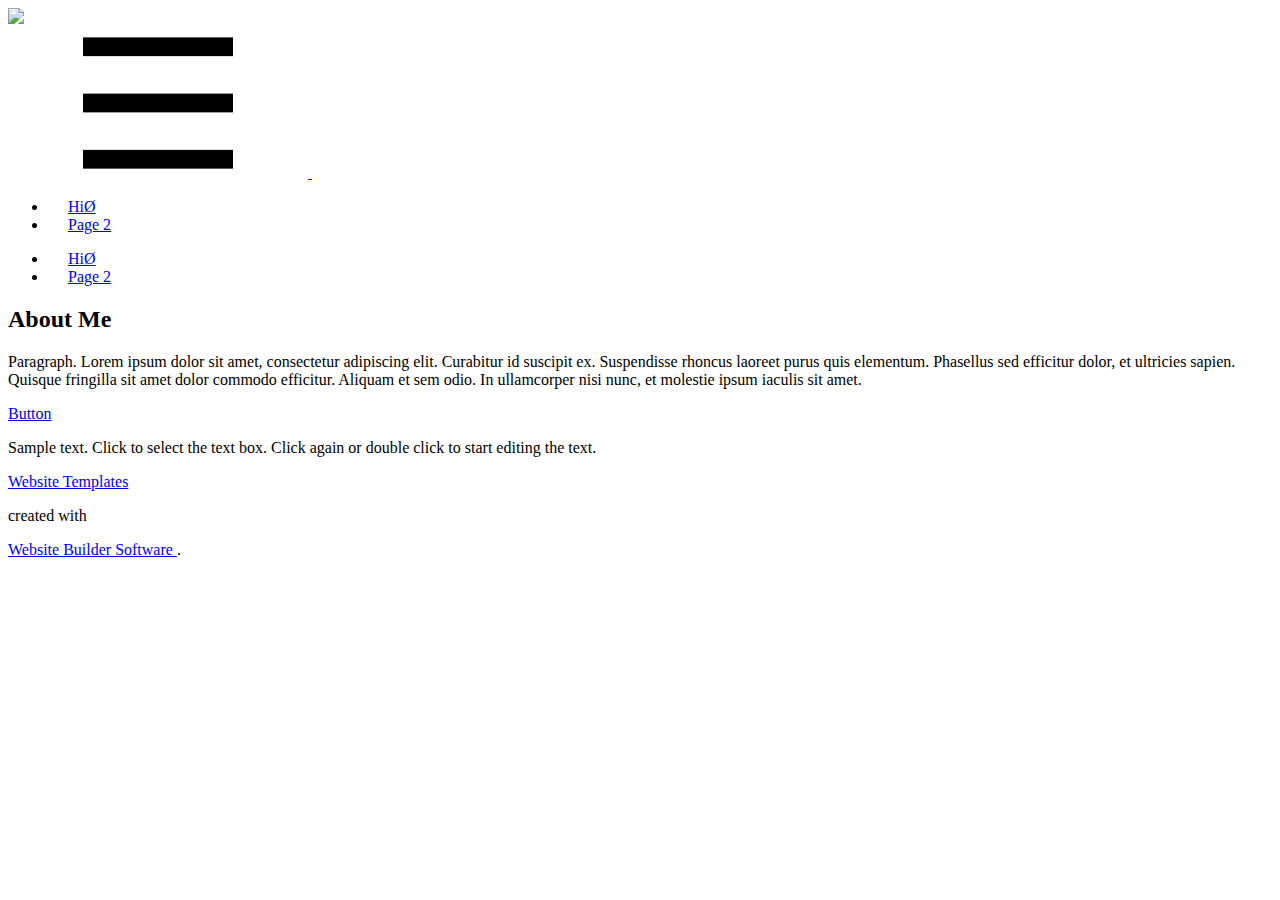
==== index.html @ 66236bf3 "Create index.html" ====
<!DOCTYPE html>
<html style="font-size: 16px;">
  <head>
    <meta name="viewport" content="width=device-width, initial-scale=1.0">
    <meta charset="utf-8">
    <meta name="keywords" content="About Me">
    <meta name="description" content="">
    <meta name="page_type" content="np-template-header-footer-from-plugin">
    <title>Home</title>
    <link rel="stylesheet" href="nicepage.css" media="screen">
<link rel="stylesheet" href="Home.css" media="screen">
    <script class="u-script" type="text/javascript" src="jquery.js" defer=""></script>
    <script class="u-script" type="text/javascript" src="nicepage.js" defer=""></script>
    <meta name="generator" content="Nicepage 2.26.5, nicepage.com">
    <link id="u-theme-google-font" rel="stylesheet" href="https://fonts.googleapis.com/css?family=Roboto:100,100i,300,300i,400,400i,500,500i,700,700i,900,900i|Open+Sans:300,300i,400,400i,600,600i,700,700i,800,800i">
    
    
    <script type="application/ld+json">{
		"@context": "http://schema.org",
		"@type": "Organization",
		"name": "",
		"url": "index.html",
		"logo": "images/default-logo.png"
}</script>
    <meta property="og:title" content="Home">
    <meta property="og:type" content="website">
    <meta name="theme-color" content="#478ac9">
    <link rel="canonical" href="index.html">
    <meta property="og:url" content="index.html">
  </head>
  <body data-home-page="Home.html" data-home-page-title="Home" class="u-body"><header class="u-clearfix u-header u-header" id="sec-a0e0"><div class="u-clearfix u-sheet u-sheet-1">
        <a href="https://nicepage.com" class="u-image u-logo u-image-1">
          <img src="images/default-logo.png" class="u-logo-image u-logo-image-1">
        </a>
        <nav class="u-menu u-menu-dropdown u-offcanvas u-menu-1">
          <div class="menu-collapse" style="font-size: 1rem; letter-spacing: 0;">
            <a class="u-button-style u-custom-left-right-menu-spacing u-custom-padding-bottom u-custom-top-bottom-menu-spacing u-nav-link u-text-active-palette-1-base u-text-hover-palette-2-base" href="#">
              <svg><use xmlns:xlink="http://www.w3.org/1999/xlink" xlink:href="#menu-hamburger"></use></svg>
              <svg version="1.1" xmlns="http://www.w3.org/2000/svg" xmlns:xlink="http://www.w3.org/1999/xlink"><defs><symbol id="menu-hamburger" viewBox="0 0 16 16" style="width: 16px; height: 16px;"><rect y="1" width="16" height="2"></rect><rect y="7" width="16" height="2"></rect><rect y="13" width="16" height="2"></rect>
</symbol>
</defs></svg>
            </a>
          </div>
          <div class="u-custom-menu u-nav-container">
            <ul class="u-nav u-unstyled u-nav-1"><li class="u-nav-item"><a class="u-button-style u-nav-link u-text-active-palette-1-base u-text-hover-palette-2-base" href="HiØ.html" style="padding: 10px 20px;">HiØ</a>
</li><li class="u-nav-item"><a class="u-button-style u-nav-link u-text-active-palette-1-base u-text-hover-palette-2-base" href="Page-2.html" style="padding: 10px 20px;">Page 2</a>
</li></ul>
          </div>
          <div class="u-custom-menu u-nav-container-collapse">
            <div class="u-black u-container-style u-inner-container-layout u-opacity u-opacity-95 u-sidenav">
              <div class="u-menu-close"></div>
              <ul class="u-align-center u-nav u-popupmenu-items u-unstyled u-nav-2"><li class="u-nav-item"><a class="u-button-style u-nav-link" href="HiØ.html" style="padding: 10px 20px;">HiØ</a>
</li><li class="u-nav-item"><a class="u-button-style u-nav-link" href="Page-2.html" style="padding: 10px 20px;">Page 2</a>
</li></ul>
            </div>
            <div class="u-black u-menu-overlay u-opacity u-opacity-70"></div>
          </div>
        </nav>
      </div></header>
    <section class="u-clearfix u-section-1" id="sec-228c">
      <div class="u-clearfix u-sheet u-sheet-1">
        <div class="u-clearfix u-expanded-width u-gutter-0 u-layout-wrap u-layout-wrap-1">
          <div class="u-layout">
            <div class="u-layout-row">
              <div class="u-container-style u-layout-cell u-left-cell u-size-23 u-layout-cell-1">
                <div class="u-container-layout u-valign-middle u-container-layout-1">
                  <div alt="" class="u-image u-image-circle u-image-1" src=""></div>
                </div>
              </div>
              <div class="u-align-left u-container-style u-layout-cell u-right-cell u-size-37 u-layout-cell-2">
                <div class="u-container-layout u-valign-middle u-container-layout-2">
                  <h2 class="u-text u-text-1">About Me</h2>
                  <p class="u-text u-text-2">Paragraph. Lorem ipsum dolor sit amet, consectetur adipiscing elit. Curabitur id suscipit ex. Suspendisse rhoncus laoreet purus quis elementum. Phasellus sed efficitur dolor, et ultricies sapien. Quisque fringilla sit amet dolor commodo efficitur. Aliquam et sem odio. In ullamcorper nisi nunc, et molestie ipsum iaculis sit amet.</p>
                  <a href="https://nicepage.com" class="u-btn u-button-style u-btn-1">Button</a>
                </div>
              </div>
            </div>
          </div>
        </div>
      </div>
    </section>
    
    
    <footer class="u-align-center u-clearfix u-footer u-grey-80 u-footer" id="sec-7b83"><div class="u-clearfix u-sheet u-sheet-1">
        <p class="u-small-text u-text u-text-variant u-text-1">Sample text. Click to select the text box. Click again or double click to start editing the text.</p>
      </div></footer>
    <section class="u-backlink u-clearfix u-grey-80">
      <a class="u-link" href="https://nicepage.com/website-templates" target="_blank">
        <span>Website Templates</span>
      </a>
      <p class="u-text">
        <span>created with</span>
      </p>
      <a class="u-link" href="https://nicepage.com/" target="_blank">
        <span>Website Builder Software</span>
      </a>. 
    </section>
  </body>
</html>
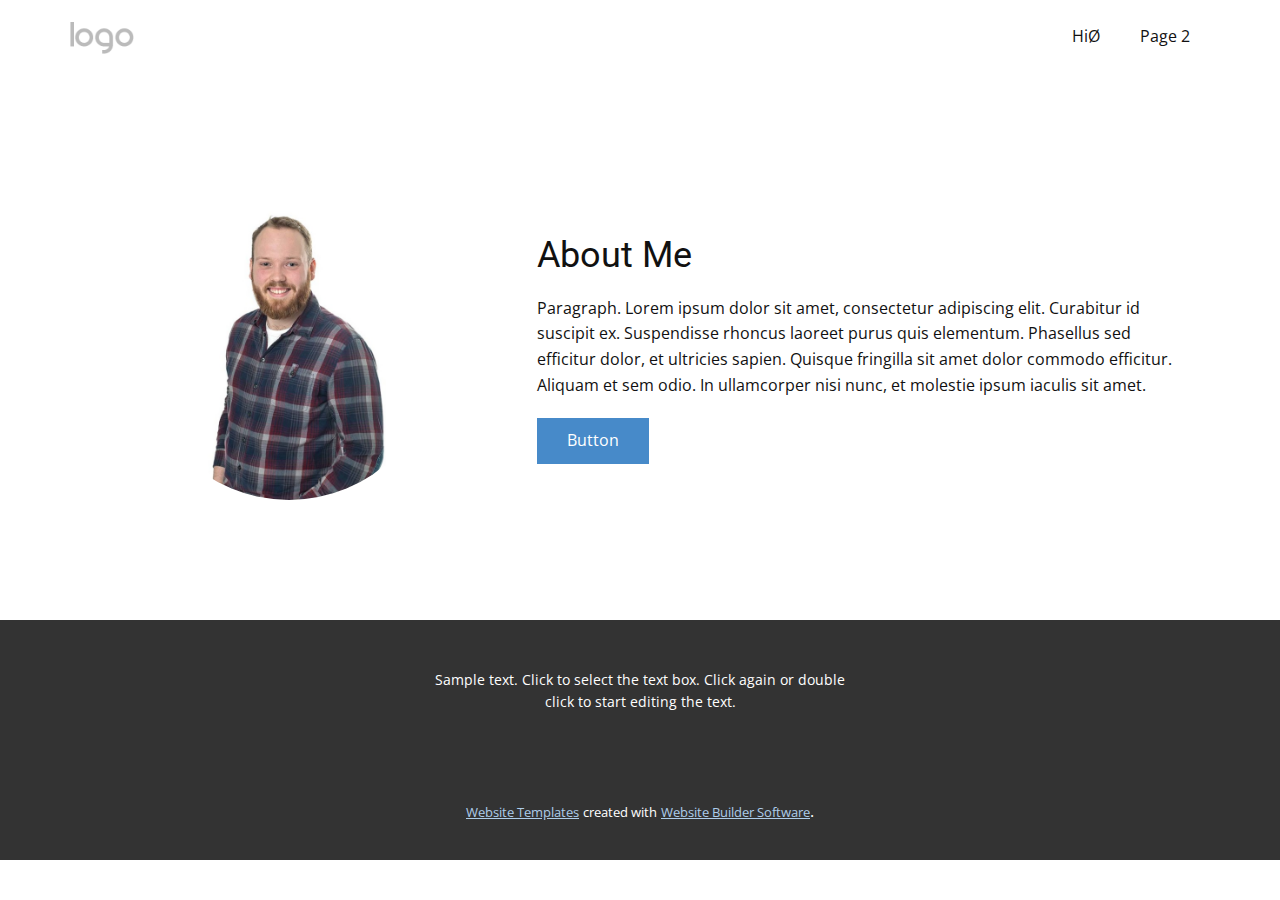
==== commit 233aa2b3: "Added content to HiØ" ====
--- a/index.html
+++ b/index.html
@@ -96,4 +96,4 @@
       </a>. 
     </section>
   </body>
-</html>
+</html>--- a/nicepage.css
+++ b/nicepage.css
@@ -0,0 +1,30189 @@
+/*begin-commonstyles animate*/@charset "UTF-8";
+
+/*!
+ * animate.css -https://daneden.github.io/animate.css/
+ * Version - 3.7.2
+ * Licensed under the MIT license - http://opensource.org/licenses/MIT
+ *
+ * Copyright (c) 2019 Daniel Eden
+ */
+
+@-webkit-keyframes bounce {
+  from,
+  20%,
+  53%,
+  80%,
+  to {
+    -webkit-animation-timing-function: cubic-bezier(0.215, 0.61, 0.355, 1);
+    animation-timing-function: cubic-bezier(0.215, 0.61, 0.355, 1);
+    -webkit-transform: translate3d(0, 0, 0);
+    transform: translate3d(0, 0, 0);
+  }
+
+  40%,
+  43% {
+    -webkit-animation-timing-function: cubic-bezier(0.755, 0.05, 0.855, 0.06);
+    animation-timing-function: cubic-bezier(0.755, 0.05, 0.855, 0.06);
+    -webkit-transform: translate3d(0, -30px, 0);
+    transform: translate3d(0, -30px, 0);
+  }
+
+  70% {
+    -webkit-animation-timing-function: cubic-bezier(0.755, 0.05, 0.855, 0.06);
+    animation-timing-function: cubic-bezier(0.755, 0.05, 0.855, 0.06);
+    -webkit-transform: translate3d(0, -15px, 0);
+    transform: translate3d(0, -15px, 0);
+  }
+
+  90% {
+    -webkit-transform: translate3d(0, -4px, 0);
+    transform: translate3d(0, -4px, 0);
+  }
+}
+
+@keyframes bounce {
+  from,
+  20%,
+  53%,
+  80%,
+  to {
+    -webkit-animation-timing-function: cubic-bezier(0.215, 0.61, 0.355, 1);
+    animation-timing-function: cubic-bezier(0.215, 0.61, 0.355, 1);
+    -webkit-transform: translate3d(0, 0, 0);
+    transform: translate3d(0, 0, 0);
+  }
+
+  40%,
+  43% {
+    -webkit-animation-timing-function: cubic-bezier(0.755, 0.05, 0.855, 0.06);
+    animation-timing-function: cubic-bezier(0.755, 0.05, 0.855, 0.06);
+    -webkit-transform: translate3d(0, -30px, 0);
+    transform: translate3d(0, -30px, 0);
+  }
+
+  70% {
+    -webkit-animation-timing-function: cubic-bezier(0.755, 0.05, 0.855, 0.06);
+    animation-timing-function: cubic-bezier(0.755, 0.05, 0.855, 0.06);
+    -webkit-transform: translate3d(0, -15px, 0);
+    transform: translate3d(0, -15px, 0);
+  }
+
+  90% {
+    -webkit-transform: translate3d(0, -4px, 0);
+    transform: translate3d(0, -4px, 0);
+  }
+}
+
+.bounce {
+  -webkit-animation-name: bounce;
+  animation-name: bounce;
+  -webkit-transform-origin: center bottom;
+  transform-origin: center bottom;
+}
+
+@-webkit-keyframes flash {
+  from,
+  50%,
+  to {
+    opacity: 1;
+  }
+
+  25%,
+  75% {
+    opacity: 0;
+  }
+}
+
+@keyframes flash {
+  from,
+  50%,
+  to {
+    opacity: 1;
+  }
+
+  25%,
+  75% {
+    opacity: 0;
+  }
+}
+
+.flash {
+  -webkit-animation-name: flash;
+  animation-name: flash;
+}
+
+/* originally authored by Nick Pettit - https://github.com/nickpettit/glide */
+
+@-webkit-keyframes pulse {
+  from {
+    -webkit-transform: scale3d(1, 1, 1);
+    transform: scale3d(1, 1, 1);
+  }
+
+  50% {
+    -webkit-transform: scale3d(1.05, 1.05, 1.05);
+    transform: scale3d(1.05, 1.05, 1.05);
+  }
+
+  to {
+    -webkit-transform: scale3d(1, 1, 1);
+    transform: scale3d(1, 1, 1);
+  }
+}
+
+@keyframes pulse {
+  from {
+    -webkit-transform: scale3d(1, 1, 1);
+    transform: scale3d(1, 1, 1);
+  }
+
+  50% {
+    -webkit-transform: scale3d(1.05, 1.05, 1.05);
+    transform: scale3d(1.05, 1.05, 1.05);
+  }
+
+  to {
+    -webkit-transform: scale3d(1, 1, 1);
+    transform: scale3d(1, 1, 1);
+  }
+}
+
+.pulse {
+  -webkit-animation-name: pulse;
+  animation-name: pulse;
+}
+
+@-webkit-keyframes rubberBand {
+  from {
+    -webkit-transform: scale3d(1, 1, 1);
+    transform: scale3d(1, 1, 1);
+  }
+
+  30% {
+    -webkit-transform: scale3d(1.25, 0.75, 1);
+    transform: scale3d(1.25, 0.75, 1);
+  }
+
+  40% {
+    -webkit-transform: scale3d(0.75, 1.25, 1);
+    transform: scale3d(0.75, 1.25, 1);
+  }
+
+  50% {
+    -webkit-transform: scale3d(1.15, 0.85, 1);
+    transform: scale3d(1.15, 0.85, 1);
+  }
+
+  65% {
+    -webkit-transform: scale3d(0.95, 1.05, 1);
+    transform: scale3d(0.95, 1.05, 1);
+  }
+
+  75% {
+    -webkit-transform: scale3d(1.05, 0.95, 1);
+    transform: scale3d(1.05, 0.95, 1);
+  }
+
+  to {
+    -webkit-transform: scale3d(1, 1, 1);
+    transform: scale3d(1, 1, 1);
+  }
+}
+
+@keyframes rubberBand {
+  from {
+    -webkit-transform: scale3d(1, 1, 1);
+    transform: scale3d(1, 1, 1);
+  }
+
+  30% {
+    -webkit-transform: scale3d(1.25, 0.75, 1);
+    transform: scale3d(1.25, 0.75, 1);
+  }
+
+  40% {
+    -webkit-transform: scale3d(0.75, 1.25, 1);
+    transform: scale3d(0.75, 1.25, 1);
+  }
+
+  50% {
+    -webkit-transform: scale3d(1.15, 0.85, 1);
+    transform: scale3d(1.15, 0.85, 1);
+  }
+
+  65% {
+    -webkit-transform: scale3d(0.95, 1.05, 1);
+    transform: scale3d(0.95, 1.05, 1);
+  }
+
+  75% {
+    -webkit-transform: scale3d(1.05, 0.95, 1);
+    transform: scale3d(1.05, 0.95, 1);
+  }
+
+  to {
+    -webkit-transform: scale3d(1, 1, 1);
+    transform: scale3d(1, 1, 1);
+  }
+}
+
+.rubberBand {
+  -webkit-animation-name: rubberBand;
+  animation-name: rubberBand;
+}
+
+@-webkit-keyframes shake {
+  from,
+  to {
+    -webkit-transform: translate3d(0, 0, 0);
+    transform: translate3d(0, 0, 0);
+  }
+
+  10%,
+  30%,
+  50%,
+  70%,
+  90% {
+    -webkit-transform: translate3d(-10px, 0, 0);
+    transform: translate3d(-10px, 0, 0);
+  }
+
+  20%,
+  40%,
+  60%,
+  80% {
+    -webkit-transform: translate3d(10px, 0, 0);
+    transform: translate3d(10px, 0, 0);
+  }
+}
+
+@keyframes shake {
+  from,
+  to {
+    -webkit-transform: translate3d(0, 0, 0);
+    transform: translate3d(0, 0, 0);
+  }
+
+  10%,
+  30%,
+  50%,
+  70%,
+  90% {
+    -webkit-transform: translate3d(-10px, 0, 0);
+    transform: translate3d(-10px, 0, 0);
+  }
+
+  20%,
+  40%,
+  60%,
+  80% {
+    -webkit-transform: translate3d(10px, 0, 0);
+    transform: translate3d(10px, 0, 0);
+  }
+}
+
+.shake {
+  -webkit-animation-name: shake;
+  animation-name: shake;
+}
+
+@-webkit-keyframes headShake {
+  0% {
+    -webkit-transform: translateX(0);
+    transform: translateX(0);
+  }
+
+  6.5% {
+    -webkit-transform: translateX(-6px) rotateY(-9deg);
+    transform: translateX(-6px) rotateY(-9deg);
+  }
+
+  18.5% {
+    -webkit-transform: translateX(5px) rotateY(7deg);
+    transform: translateX(5px) rotateY(7deg);
+  }
+
+  31.5% {
+    -webkit-transform: translateX(-3px) rotateY(-5deg);
+    transform: translateX(-3px) rotateY(-5deg);
+  }
+
+  43.5% {
+    -webkit-transform: translateX(2px) rotateY(3deg);
+    transform: translateX(2px) rotateY(3deg);
+  }
+
+  50% {
+    -webkit-transform: translateX(0);
+    transform: translateX(0);
+  }
+}
+
+@keyframes headShake {
+  0% {
+    -webkit-transform: translateX(0);
+    transform: translateX(0);
+  }
+
+  6.5% {
+    -webkit-transform: translateX(-6px) rotateY(-9deg);
+    transform: translateX(-6px) rotateY(-9deg);
+  }
+
+  18.5% {
+    -webkit-transform: translateX(5px) rotateY(7deg);
+    transform: translateX(5px) rotateY(7deg);
+  }
+
+  31.5% {
+    -webkit-transform: translateX(-3px) rotateY(-5deg);
+    transform: translateX(-3px) rotateY(-5deg);
+  }
+
+  43.5% {
+    -webkit-transform: translateX(2px) rotateY(3deg);
+    transform: translateX(2px) rotateY(3deg);
+  }
+
+  50% {
+    -webkit-transform: translateX(0);
+    transform: translateX(0);
+  }
+}
+
+.headShake {
+  -webkit-animation-timing-function: ease-in-out;
+  animation-timing-function: ease-in-out;
+  -webkit-animation-name: headShake;
+  animation-name: headShake;
+}
+
+@-webkit-keyframes swing {
+  20% {
+    -webkit-transform: rotate3d(0, 0, 1, 15deg);
+    transform: rotate3d(0, 0, 1, 15deg);
+  }
+
+  40% {
+    -webkit-transform: rotate3d(0, 0, 1, -10deg);
+    transform: rotate3d(0, 0, 1, -10deg);
+  }
+
+  60% {
+    -webkit-transform: rotate3d(0, 0, 1, 5deg);
+    transform: rotate3d(0, 0, 1, 5deg);
+  }
+
+  80% {
+    -webkit-transform: rotate3d(0, 0, 1, -5deg);
+    transform: rotate3d(0, 0, 1, -5deg);
+  }
+
+  to {
+    -webkit-transform: rotate3d(0, 0, 1, 0deg);
+    transform: rotate3d(0, 0, 1, 0deg);
+  }
+}
+
+@keyframes swing {
+  20% {
+    -webkit-transform: rotate3d(0, 0, 1, 15deg);
+    transform: rotate3d(0, 0, 1, 15deg);
+  }
+
+  40% {
+    -webkit-transform: rotate3d(0, 0, 1, -10deg);
+    transform: rotate3d(0, 0, 1, -10deg);
+  }
+
+  60% {
+    -webkit-transform: rotate3d(0, 0, 1, 5deg);
+    transform: rotate3d(0, 0, 1, 5deg);
+  }
+
+  80% {
+    -webkit-transform: rotate3d(0, 0, 1, -5deg);
+    transform: rotate3d(0, 0, 1, -5deg);
+  }
+
+  to {
+    -webkit-transform: rotate3d(0, 0, 1, 0deg);
+    transform: rotate3d(0, 0, 1, 0deg);
+  }
+}
+
+.swing {
+  -webkit-transform-origin: top center;
+  transform-origin: top center;
+  -webkit-animation-name: swing;
+  animation-name: swing;
+}
+
+@-webkit-keyframes tada {
+  from {
+    -webkit-transform: scale3d(1, 1, 1);
+    transform: scale3d(1, 1, 1);
+  }
+
+  10%,
+  20% {
+    -webkit-transform: scale3d(0.9, 0.9, 0.9) rotate3d(0, 0, 1, -3deg);
+    transform: scale3d(0.9, 0.9, 0.9) rotate3d(0, 0, 1, -3deg);
+  }
+
+  30%,
+  50%,
+  70%,
+  90% {
+    -webkit-transform: scale3d(1.1, 1.1, 1.1) rotate3d(0, 0, 1, 3deg);
+    transform: scale3d(1.1, 1.1, 1.1) rotate3d(0, 0, 1, 3deg);
+  }
+
+  40%,
+  60%,
+  80% {
+    -webkit-transform: scale3d(1.1, 1.1, 1.1) rotate3d(0, 0, 1, -3deg);
+    transform: scale3d(1.1, 1.1, 1.1) rotate3d(0, 0, 1, -3deg);
+  }
+
+  to {
+    -webkit-transform: scale3d(1, 1, 1);
+    transform: scale3d(1, 1, 1);
+  }
+}
+
+@keyframes tada {
+  from {
+    -webkit-transform: scale3d(1, 1, 1);
+    transform: scale3d(1, 1, 1);
+  }
+
+  10%,
+  20% {
+    -webkit-transform: scale3d(0.9, 0.9, 0.9) rotate3d(0, 0, 1, -3deg);
+    transform: scale3d(0.9, 0.9, 0.9) rotate3d(0, 0, 1, -3deg);
+  }
+
+  30%,
+  50%,
+  70%,
+  90% {
+    -webkit-transform: scale3d(1.1, 1.1, 1.1) rotate3d(0, 0, 1, 3deg);
+    transform: scale3d(1.1, 1.1, 1.1) rotate3d(0, 0, 1, 3deg);
+  }
+
+  40%,
+  60%,
+  80% {
+    -webkit-transform: scale3d(1.1, 1.1, 1.1) rotate3d(0, 0, 1, -3deg);
+    transform: scale3d(1.1, 1.1, 1.1) rotate3d(0, 0, 1, -3deg);
+  }
+
+  to {
+    -webkit-transform: scale3d(1, 1, 1);
+    transform: scale3d(1, 1, 1);
+  }
+}
+
+.tada {
+  -webkit-animation-name: tada;
+  animation-name: tada;
+}
+
+/* originally authored by Nick Pettit - https://github.com/nickpettit/glide */
+
+@-webkit-keyframes wobble {
+  from {
+    -webkit-transform: translate3d(0, 0, 0);
+    transform: translate3d(0, 0, 0);
+  }
+
+  15% {
+    -webkit-transform: translate3d(-25%, 0, 0) rotate3d(0, 0, 1, -5deg);
+    transform: translate3d(-25%, 0, 0) rotate3d(0, 0, 1, -5deg);
+  }
+
+  30% {
+    -webkit-transform: translate3d(20%, 0, 0) rotate3d(0, 0, 1, 3deg);
+    transform: translate3d(20%, 0, 0) rotate3d(0, 0, 1, 3deg);
+  }
+
+  45% {
+    -webkit-transform: translate3d(-15%, 0, 0) rotate3d(0, 0, 1, -3deg);
+    transform: translate3d(-15%, 0, 0) rotate3d(0, 0, 1, -3deg);
+  }
+
+  60% {
+    -webkit-transform: translate3d(10%, 0, 0) rotate3d(0, 0, 1, 2deg);
+    transform: translate3d(10%, 0, 0) rotate3d(0, 0, 1, 2deg);
+  }
+
+  75% {
+    -webkit-transform: translate3d(-5%, 0, 0) rotate3d(0, 0, 1, -1deg);
+    transform: translate3d(-5%, 0, 0) rotate3d(0, 0, 1, -1deg);
+  }
+
+  to {
+    -webkit-transform: translate3d(0, 0, 0);
+    transform: translate3d(0, 0, 0);
+  }
+}
+
+@keyframes wobble {
+  from {
+    -webkit-transform: translate3d(0, 0, 0);
+    transform: translate3d(0, 0, 0);
+  }
+
+  15% {
+    -webkit-transform: translate3d(-25%, 0, 0) rotate3d(0, 0, 1, -5deg);
+    transform: translate3d(-25%, 0, 0) rotate3d(0, 0, 1, -5deg);
+  }
+
+  30% {
+    -webkit-transform: translate3d(20%, 0, 0) rotate3d(0, 0, 1, 3deg);
+    transform: translate3d(20%, 0, 0) rotate3d(0, 0, 1, 3deg);
+  }
+
+  45% {
+    -webkit-transform: translate3d(-15%, 0, 0) rotate3d(0, 0, 1, -3deg);
+    transform: translate3d(-15%, 0, 0) rotate3d(0, 0, 1, -3deg);
+  }
+
+  60% {
+    -webkit-transform: translate3d(10%, 0, 0) rotate3d(0, 0, 1, 2deg);
+    transform: translate3d(10%, 0, 0) rotate3d(0, 0, 1, 2deg);
+  }
+
+  75% {
+    -webkit-transform: translate3d(-5%, 0, 0) rotate3d(0, 0, 1, -1deg);
+    transform: translate3d(-5%, 0, 0) rotate3d(0, 0, 1, -1deg);
+  }
+
+  to {
+    -webkit-transform: translate3d(0, 0, 0);
+    transform: translate3d(0, 0, 0);
+  }
+}
+
+.wobble {
+  -webkit-animation-name: wobble;
+  animation-name: wobble;
+}
+
+@-webkit-keyframes jello {
+  from,
+  11.1%,
+  to {
+    -webkit-transform: translate3d(0, 0, 0);
+    transform: translate3d(0, 0, 0);
+  }
+
+  22.2% {
+    -webkit-transform: skewX(-12.5deg) skewY(-12.5deg);
+    transform: skewX(-12.5deg) skewY(-12.5deg);
+  }
+
+  33.3% {
+    -webkit-transform: skewX(6.25deg) skewY(6.25deg);
+    transform: skewX(6.25deg) skewY(6.25deg);
+  }
+
+  44.4% {
+    -webkit-transform: skewX(-3.125deg) skewY(-3.125deg);
+    transform: skewX(-3.125deg) skewY(-3.125deg);
+  }
+
+  55.5% {
+    -webkit-transform: skewX(1.5625deg) skewY(1.5625deg);
+    transform: skewX(1.5625deg) skewY(1.5625deg);
+  }
+
+  66.6% {
+    -webkit-transform: skewX(-0.78125deg) skewY(-0.78125deg);
+    transform: skewX(-0.78125deg) skewY(-0.78125deg);
+  }
+
+  77.7% {
+    -webkit-transform: skewX(0.390625deg) skewY(0.390625deg);
+    transform: skewX(0.390625deg) skewY(0.390625deg);
+  }
+
+  88.8% {
+    -webkit-transform: skewX(-0.1953125deg) skewY(-0.1953125deg);
+    transform: skewX(-0.1953125deg) skewY(-0.1953125deg);
+  }
+}
+
+@keyframes jello {
+  from,
+  11.1%,
+  to {
+    -webkit-transform: translate3d(0, 0, 0);
+    transform: translate3d(0, 0, 0);
+  }
+
+  22.2% {
+    -webkit-transform: skewX(-12.5deg) skewY(-12.5deg);
+    transform: skewX(-12.5deg) skewY(-12.5deg);
+  }
+
+  33.3% {
+    -webkit-transform: skewX(6.25deg) skewY(6.25deg);
+    transform: skewX(6.25deg) skewY(6.25deg);
+  }
+
+  44.4% {
+    -webkit-transform: skewX(-3.125deg) skewY(-3.125deg);
+    transform: skewX(-3.125deg) skewY(-3.125deg);
+  }
+
+  55.5% {
+    -webkit-transform: skewX(1.5625deg) skewY(1.5625deg);
+    transform: skewX(1.5625deg) skewY(1.5625deg);
+  }
+
+  66.6% {
+    -webkit-transform: skewX(-0.78125deg) skewY(-0.78125deg);
+    transform: skewX(-0.78125deg) skewY(-0.78125deg);
+  }
+
+  77.7% {
+    -webkit-transform: skewX(0.390625deg) skewY(0.390625deg);
+    transform: skewX(0.390625deg) skewY(0.390625deg);
+  }
+
+  88.8% {
+    -webkit-transform: skewX(-0.1953125deg) skewY(-0.1953125deg);
+    transform: skewX(-0.1953125deg) skewY(-0.1953125deg);
+  }
+}
+
+.jello {
+  -webkit-animation-name: jello;
+  animation-name: jello;
+  -webkit-transform-origin: center;
+  transform-origin: center;
+}
+
+@-webkit-keyframes heartBeat {
+  0% {
+    -webkit-transform: scale(1);
+    transform: scale(1);
+  }
+
+  14% {
+    -webkit-transform: scale(1.3);
+    transform: scale(1.3);
+  }
+
+  28% {
+    -webkit-transform: scale(1);
+    transform: scale(1);
+  }
+
+  42% {
+    -webkit-transform: scale(1.3);
+    transform: scale(1.3);
+  }
+
+  70% {
+    -webkit-transform: scale(1);
+    transform: scale(1);
+  }
+}
+
+@keyframes heartBeat {
+  0% {
+    -webkit-transform: scale(1);
+    transform: scale(1);
+  }
+
+  14% {
+    -webkit-transform: scale(1.3);
+    transform: scale(1.3);
+  }
+
+  28% {
+    -webkit-transform: scale(1);
+    transform: scale(1);
+  }
+
+  42% {
+    -webkit-transform: scale(1.3);
+    transform: scale(1.3);
+  }
+
+  70% {
+    -webkit-transform: scale(1);
+    transform: scale(1);
+  }
+}
+
+.heartBeat {
+  -webkit-animation-name: heartBeat;
+  animation-name: heartBeat;
+  -webkit-animation-duration: 1.3s;
+  animation-duration: 1.3s;
+  -webkit-animation-timing-function: ease-in-out;
+  animation-timing-function: ease-in-out;
+}
+
+@-webkit-keyframes bounceIn {
+  from,
+  20%,
+  40%,
+  60%,
+  80%,
+  to {
+    -webkit-animation-timing-function: cubic-bezier(0.215, 0.61, 0.355, 1);
+    animation-timing-function: cubic-bezier(0.215, 0.61, 0.355, 1);
+  }
+
+  0% {
+    opacity: 0;
+    -webkit-transform: scale3d(0.3, 0.3, 0.3);
+    transform: scale3d(0.3, 0.3, 0.3);
+  }
+
+  20% {
+    -webkit-transform: scale3d(1.1, 1.1, 1.1);
+    transform: scale3d(1.1, 1.1, 1.1);
+  }
+
+  40% {
+    -webkit-transform: scale3d(0.9, 0.9, 0.9);
+    transform: scale3d(0.9, 0.9, 0.9);
+  }
+
+  60% {
+    opacity: 1;
+    -webkit-transform: scale3d(1.03, 1.03, 1.03);
+    transform: scale3d(1.03, 1.03, 1.03);
+  }
+
+  80% {
+    -webkit-transform: scale3d(0.97, 0.97, 0.97);
+    transform: scale3d(0.97, 0.97, 0.97);
+  }
+
+  to {
+    opacity: 1;
+    -webkit-transform: scale3d(1, 1, 1);
+    transform: scale3d(1, 1, 1);
+  }
+}
+
+@keyframes bounceIn {
+  from,
+  20%,
+  40%,
+  60%,
+  80%,
+  to {
+    -webkit-animation-timing-function: cubic-bezier(0.215, 0.61, 0.355, 1);
+    animation-timing-function: cubic-bezier(0.215, 0.61, 0.355, 1);
+  }
+
+  0% {
+    opacity: 0;
+    -webkit-transform: scale3d(0.3, 0.3, 0.3);
+    transform: scale3d(0.3, 0.3, 0.3);
+  }
+
+  20% {
+    -webkit-transform: scale3d(1.1, 1.1, 1.1);
+    transform: scale3d(1.1, 1.1, 1.1);
+  }
+
+  40% {
+    -webkit-transform: scale3d(0.9, 0.9, 0.9);
+    transform: scale3d(0.9, 0.9, 0.9);
+  }
+
+  60% {
+    opacity: 1;
+    -webkit-transform: scale3d(1.03, 1.03, 1.03);
+    transform: scale3d(1.03, 1.03, 1.03);
+  }
+
+  80% {
+    -webkit-transform: scale3d(0.97, 0.97, 0.97);
+    transform: scale3d(0.97, 0.97, 0.97);
+  }
+
+  to {
+    opacity: 1;
+    -webkit-transform: scale3d(1, 1, 1);
+    transform: scale3d(1, 1, 1);
+  }
+}
+
+.bounceIn {
+  -webkit-animation-duration: 0.75s;
+  animation-duration: 0.75s;
+  -webkit-animation-name: bounceIn;
+  animation-name: bounceIn;
+}
+
+@-webkit-keyframes bounceInDown {
+  from,
+  60%,
+  75%,
+  90%,
+  to {
+    -webkit-animation-timing-function: cubic-bezier(0.215, 0.61, 0.355, 1);
+    animation-timing-function: cubic-bezier(0.215, 0.61, 0.355, 1);
+  }
+
+  0% {
+    opacity: 0;
+    -webkit-transform: translate3d(0, -3000px, 0);
+    transform: translate3d(0, -3000px, 0);
+  }
+
+  60% {
+    opacity: 1;
+    -webkit-transform: translate3d(0, 25px, 0);
+    transform: translate3d(0, 25px, 0);
+  }
+
+  75% {
+    -webkit-transform: translate3d(0, -10px, 0);
+    transform: translate3d(0, -10px, 0);
+  }
+
+  90% {
+    -webkit-transform: translate3d(0, 5px, 0);
+    transform: translate3d(0, 5px, 0);
+  }
+
+  to {
+    -webkit-transform: translate3d(0, 0, 0);
+    transform: translate3d(0, 0, 0);
+  }
+}
+
+@keyframes bounceInDown {
+  from,
+  60%,
+  75%,
+  90%,
+  to {
+    -webkit-animation-timing-function: cubic-bezier(0.215, 0.61, 0.355, 1);
+    animation-timing-function: cubic-bezier(0.215, 0.61, 0.355, 1);
+  }
+
+  0% {
+    opacity: 0;
+    -webkit-transform: translate3d(0, -3000px, 0);
+    transform: translate3d(0, -3000px, 0);
+  }
+
+  60% {
+    opacity: 1;
+    -webkit-transform: translate3d(0, 25px, 0);
+    transform: translate3d(0, 25px, 0);
+  }
+
+  75% {
+    -webkit-transform: translate3d(0, -10px, 0);
+    transform: translate3d(0, -10px, 0);
+  }
+
+  90% {
+    -webkit-transform: translate3d(0, 5px, 0);
+    transform: translate3d(0, 5px, 0);
+  }
+
+  to {
+    -webkit-transform: translate3d(0, 0, 0);
+    transform: translate3d(0, 0, 0);
+  }
+}
+
+.bounceInDown {
+  -webkit-animation-name: bounceInDown;
+  animation-name: bounceInDown;
+}
+
+@-webkit-keyframes bounceInLeft {
+  from,
+  60%,
+  75%,
+  90%,
+  to {
+    -webkit-animation-timing-function: cubic-bezier(0.215, 0.61, 0.355, 1);
+    animation-timing-function: cubic-bezier(0.215, 0.61, 0.355, 1);
+  }
+
+  0% {
+    opacity: 0;
+    -webkit-transform: translate3d(-3000px, 0, 0);
+    transform: translate3d(-3000px, 0, 0);
+  }
+
+  60% {
+    opacity: 1;
+    -webkit-transform: translate3d(25px, 0, 0);
+    transform: translate3d(25px, 0, 0);
+  }
+
+  75% {
+    -webkit-transform: translate3d(-10px, 0, 0);
+    transform: translate3d(-10px, 0, 0);
+  }
+
+  90% {
+    -webkit-transform: translate3d(5px, 0, 0);
+    transform: translate3d(5px, 0, 0);
+  }
+
+  to {
+    -webkit-transform: translate3d(0, 0, 0);
+    transform: translate3d(0, 0, 0);
+  }
+}
+
+@keyframes bounceInLeft {
+  from,
+  60%,
+  75%,
+  90%,
+  to {
+    -webkit-animation-timing-function: cubic-bezier(0.215, 0.61, 0.355, 1);
+    animation-timing-function: cubic-bezier(0.215, 0.61, 0.355, 1);
+  }
+
+  0% {
+    opacity: 0;
+    -webkit-transform: translate3d(-3000px, 0, 0);
+    transform: translate3d(-3000px, 0, 0);
+  }
+
+  60% {
+    opacity: 1;
+    -webkit-transform: translate3d(25px, 0, 0);
+    transform: translate3d(25px, 0, 0);
+  }
+
+  75% {
+    -webkit-transform: translate3d(-10px, 0, 0);
+    transform: translate3d(-10px, 0, 0);
+  }
+
+  90% {
+    -webkit-transform: translate3d(5px, 0, 0);
+    transform: translate3d(5px, 0, 0);
+  }
+
+  to {
+    -webkit-transform: translate3d(0, 0, 0);
+    transform: translate3d(0, 0, 0);
+  }
+}
+
+.bounceInLeft {
+  -webkit-animation-name: bounceInLeft;
+  animation-name: bounceInLeft;
+}
+
+@-webkit-keyframes bounceInRight {
+  from,
+  60%,
+  75%,
+  90%,
+  to {
+    -webkit-animation-timing-function: cubic-bezier(0.215, 0.61, 0.355, 1);
+    animation-timing-function: cubic-bezier(0.215, 0.61, 0.355, 1);
+  }
+
+  from {
+    opacity: 0;
+    -webkit-transform: translate3d(3000px, 0, 0);
+    transform: translate3d(3000px, 0, 0);
+  }
+
+  60% {
+    opacity: 1;
+    -webkit-transform: translate3d(-25px, 0, 0);
+    transform: translate3d(-25px, 0, 0);
+  }
+
+  75% {
+    -webkit-transform: translate3d(10px, 0, 0);
+    transform: translate3d(10px, 0, 0);
+  }
+
+  90% {
+    -webkit-transform: translate3d(-5px, 0, 0);
+    transform: translate3d(-5px, 0, 0);
+  }
+
+  to {
+    -webkit-transform: translate3d(0, 0, 0);
+    transform: translate3d(0, 0, 0);
+  }
+}
+
+@keyframes bounceInRight {
+  from,
+  60%,
+  75%,
+  90%,
+  to {
+    -webkit-animation-timing-function: cubic-bezier(0.215, 0.61, 0.355, 1);
+    animation-timing-function: cubic-bezier(0.215, 0.61, 0.355, 1);
+  }
+
+  from {
+    opacity: 0;
+    -webkit-transform: translate3d(3000px, 0, 0);
+    transform: translate3d(3000px, 0, 0);
+  }
+
+  60% {
+    opacity: 1;
+    -webkit-transform: translate3d(-25px, 0, 0);
+    transform: translate3d(-25px, 0, 0);
+  }
+
+  75% {
+    -webkit-transform: translate3d(10px, 0, 0);
+    transform: translate3d(10px, 0, 0);
+  }
+
+  90% {
+    -webkit-transform: translate3d(-5px, 0, 0);
+    transform: translate3d(-5px, 0, 0);
+  }
+
+  to {
+    -webkit-transform: translate3d(0, 0, 0);
+    transform: translate3d(0, 0, 0);
+  }
+}
+
+.bounceInRight {
+  -webkit-animation-name: bounceInRight;
+  animation-name: bounceInRight;
+}
+
+@-webkit-keyframes bounceInUp {
+  from,
+  60%,
+  75%,
+  90%,
+  to {
+    -webkit-animation-timing-function: cubic-bezier(0.215, 0.61, 0.355, 1);
+    animation-timing-function: cubic-bezier(0.215, 0.61, 0.355, 1);
+  }
+
+  from {
+    opacity: 0;
+    -webkit-transform: translate3d(0, 3000px, 0);
+    transform: translate3d(0, 3000px, 0);
+  }
+
+  60% {
+    opacity: 1;
+    -webkit-transform: translate3d(0, -20px, 0);
+    transform: translate3d(0, -20px, 0);
+  }
+
+  75% {
+    -webkit-transform: translate3d(0, 10px, 0);
+    transform: translate3d(0, 10px, 0);
+  }
+
+  90% {
+    -webkit-transform: translate3d(0, -5px, 0);
+    transform: translate3d(0, -5px, 0);
+  }
+
+  to {
+    -webkit-transform: translate3d(0, 0, 0);
+    transform: translate3d(0, 0, 0);
+  }
+}
+
+@keyframes bounceInUp {
+  from,
+  60%,
+  75%,
+  90%,
+  to {
+    -webkit-animation-timing-function: cubic-bezier(0.215, 0.61, 0.355, 1);
+    animation-timing-function: cubic-bezier(0.215, 0.61, 0.355, 1);
+  }
+
+  from {
+    opacity: 0;
+    -webkit-transform: translate3d(0, 3000px, 0);
+    transform: translate3d(0, 3000px, 0);
+  }
+
+  60% {
+    opacity: 1;
+    -webkit-transform: translate3d(0, -20px, 0);
+    transform: translate3d(0, -20px, 0);
+  }
+
+  75% {
+    -webkit-transform: translate3d(0, 10px, 0);
+    transform: translate3d(0, 10px, 0);
+  }
+
+  90% {
+    -webkit-transform: translate3d(0, -5px, 0);
+    transform: translate3d(0, -5px, 0);
+  }
+
+  to {
+    -webkit-transform: translate3d(0, 0, 0);
+    transform: translate3d(0, 0, 0);
+  }
+}
+
+.bounceInUp {
+  -webkit-animation-name: bounceInUp;
+  animation-name: bounceInUp;
+}
+
+@-webkit-keyframes bounceOut {
+  20% {
+    -webkit-transform: scale3d(0.9, 0.9, 0.9);
+    transform: scale3d(0.9, 0.9, 0.9);
+  }
+
+  50%,
+  55% {
+    opacity: 1;
+    -webkit-transform: scale3d(1.1, 1.1, 1.1);
+    transform: scale3d(1.1, 1.1, 1.1);
+  }
+
+  to {
+    opacity: 0;
+    -webkit-transform: scale3d(0.3, 0.3, 0.3);
+    transform: scale3d(0.3, 0.3, 0.3);
+  }
+}
+
+@keyframes bounceOut {
+  20% {
+    -webkit-transform: scale3d(0.9, 0.9, 0.9);
+    transform: scale3d(0.9, 0.9, 0.9);
+  }
+
+  50%,
+  55% {
+    opacity: 1;
+    -webkit-transform: scale3d(1.1, 1.1, 1.1);
+    transform: scale3d(1.1, 1.1, 1.1);
+  }
+
+  to {
+    opacity: 0;
+    -webkit-transform: scale3d(0.3, 0.3, 0.3);
+    transform: scale3d(0.3, 0.3, 0.3);
+  }
+}
+
+.bounceOut {
+  -webkit-animation-duration: 0.75s;
+  animation-duration: 0.75s;
+  -webkit-animation-name: bounceOut;
+  animation-name: bounceOut;
+}
+
+@-webkit-keyframes bounceOutDown {
+  20% {
+    -webkit-transform: translate3d(0, 10px, 0);
+    transform: translate3d(0, 10px, 0);
+  }
+
+  40%,
+  45% {
+    opacity: 1;
+    -webkit-transform: translate3d(0, -20px, 0);
+    transform: translate3d(0, -20px, 0);
+  }
+
+  to {
+    opacity: 0;
+    -webkit-transform: translate3d(0, 2000px, 0);
+    transform: translate3d(0, 2000px, 0);
+  }
+}
+
+@keyframes bounceOutDown {
+  20% {
+    -webkit-transform: translate3d(0, 10px, 0);
+    transform: translate3d(0, 10px, 0);
+  }
+
+  40%,
+  45% {
+    opacity: 1;
+    -webkit-transform: translate3d(0, -20px, 0);
+    transform: translate3d(0, -20px, 0);
+  }
+
+  to {
+    opacity: 0;
+    -webkit-transform: translate3d(0, 2000px, 0);
+    transform: translate3d(0, 2000px, 0);
+  }
+}
+
+.bounceOutDown {
+  -webkit-animation-name: bounceOutDown;
+  animation-name: bounceOutDown;
+}
+
+@-webkit-keyframes bounceOutLeft {
+  20% {
+    opacity: 1;
+    -webkit-transform: translate3d(20px, 0, 0);
+    transform: translate3d(20px, 0, 0);
+  }
+
+  to {
+    opacity: 0;
+    -webkit-transform: translate3d(-2000px, 0, 0);
+    transform: translate3d(-2000px, 0, 0);
+  }
+}
+
+@keyframes bounceOutLeft {
+  20% {
+    opacity: 1;
+    -webkit-transform: translate3d(20px, 0, 0);
+    transform: translate3d(20px, 0, 0);
+  }
+
+  to {
+    opacity: 0;
+    -webkit-transform: translate3d(-2000px, 0, 0);
+    transform: translate3d(-2000px, 0, 0);
+  }
+}
+
+.bounceOutLeft {
+  -webkit-animation-name: bounceOutLeft;
+  animation-name: bounceOutLeft;
+}
+
+@-webkit-keyframes bounceOutRight {
+  20% {
+    opacity: 1;
+    -webkit-transform: translate3d(-20px, 0, 0);
+    transform: translate3d(-20px, 0, 0);
+  }
+
+  to {
+    opacity: 0;
+    -webkit-transform: translate3d(2000px, 0, 0);
+    transform: translate3d(2000px, 0, 0);
+  }
+}
+
+@keyframes bounceOutRight {
+  20% {
+    opacity: 1;
+    -webkit-transform: translate3d(-20px, 0, 0);
+    transform: translate3d(-20px, 0, 0);
+  }
+
+  to {
+    opacity: 0;
+    -webkit-transform: translate3d(2000px, 0, 0);
+    transform: translate3d(2000px, 0, 0);
+  }
+}
+
+.bounceOutRight {
+  -webkit-animation-name: bounceOutRight;
+  animation-name: bounceOutRight;
+}
+
+@-webkit-keyframes bounceOutUp {
+  20% {
+    -webkit-transform: translate3d(0, -10px, 0);
+    transform: translate3d(0, -10px, 0);
+  }
+
+  40%,
+  45% {
+    opacity: 1;
+    -webkit-transform: translate3d(0, 20px, 0);
+    transform: translate3d(0, 20px, 0);
+  }
+
+  to {
+    opacity: 0;
+    -webkit-transform: translate3d(0, -2000px, 0);
+    transform: translate3d(0, -2000px, 0);
+  }
+}
+
+@keyframes bounceOutUp {
+  20% {
+    -webkit-transform: translate3d(0, -10px, 0);
+    transform: translate3d(0, -10px, 0);
+  }
+
+  40%,
+  45% {
+    opacity: 1;
+    -webkit-transform: translate3d(0, 20px, 0);
+    transform: translate3d(0, 20px, 0);
+  }
+
+  to {
+    opacity: 0;
+    -webkit-transform: translate3d(0, -2000px, 0);
+    transform: translate3d(0, -2000px, 0);
+  }
+}
+
+.bounceOutUp {
+  -webkit-animation-name: bounceOutUp;
+  animation-name: bounceOutUp;
+}
+
+@-webkit-keyframes fadeIn {
+  from {
+    opacity: 0;
+  }
+
+  to {
+    opacity: 1;
+  }
+}
+
+@keyframes fadeIn {
+  from {
+    opacity: 0;
+  }
+
+  to {
+    opacity: 1;
+  }
+}
+
+.fadeIn {
+  -webkit-animation-name: fadeIn;
+  animation-name: fadeIn;
+}
+
+@-webkit-keyframes fadeInDown {
+  from {
+    opacity: 0;
+    -webkit-transform: translate3d(0, -100%, 0);
+    transform: translate3d(0, -100%, 0);
+  }
+
+  to {
+    opacity: 1;
+    -webkit-transform: translate3d(0, 0, 0);
+    transform: translate3d(0, 0, 0);
+  }
+}
+
+@keyframes fadeInDown {
+  from {
+    opacity: 0;
+    -webkit-transform: translate3d(0, -100%, 0);
+    transform: translate3d(0, -100%, 0);
+  }
+
+  to {
+    opacity: 1;
+    -webkit-transform: translate3d(0, 0, 0);
+    transform: translate3d(0, 0, 0);
+  }
+}
+
+.fadeInDown {
+  -webkit-animation-name: fadeInDown;
+  animation-name: fadeInDown;
+}
+
+@-webkit-keyframes fadeInDownBig {
+  from {
+    opacity: 0;
+    -webkit-transform: translate3d(0, -2000px, 0);
+    transform: translate3d(0, -2000px, 0);
+  }
+
+  to {
+    opacity: 1;
+    -webkit-transform: translate3d(0, 0, 0);
+    transform: translate3d(0, 0, 0);
+  }
+}
+
+@keyframes fadeInDownBig {
+  from {
+    opacity: 0;
+    -webkit-transform: translate3d(0, -2000px, 0);
+    transform: translate3d(0, -2000px, 0);
+  }
+
+  to {
+    opacity: 1;
+    -webkit-transform: translate3d(0, 0, 0);
+    transform: translate3d(0, 0, 0);
+  }
+}
+
+.fadeInDownBig {
+  -webkit-animation-name: fadeInDownBig;
+  animation-name: fadeInDownBig;
+}
+
+@-webkit-keyframes fadeInLeft {
+  from {
+    opacity: 0;
+    -webkit-transform: translate3d(-100%, 0, 0);
+    transform: translate3d(-100%, 0, 0);
+  }
+
+  to {
+    opacity: 1;
+    -webkit-transform: translate3d(0, 0, 0);
+    transform: translate3d(0, 0, 0);
+  }
+}
+
+@keyframes fadeInLeft {
+  from {
+    opacity: 0;
+    -webkit-transform: translate3d(-100%, 0, 0);
+    transform: translate3d(-100%, 0, 0);
+  }
+
+  to {
+    opacity: 1;
+    -webkit-transform: translate3d(0, 0, 0);
+    transform: translate3d(0, 0, 0);
+  }
+}
+
+.fadeInLeft {
+  -webkit-animation-name: fadeInLeft;
+  animation-name: fadeInLeft;
+}
+
+@-webkit-keyframes fadeInLeftBig {
+  from {
+    opacity: 0;
+    -webkit-transform: translate3d(-2000px, 0, 0);
+    transform: translate3d(-2000px, 0, 0);
+  }
+
+  to {
+    opacity: 1;
+    -webkit-transform: translate3d(0, 0, 0);
+    transform: translate3d(0, 0, 0);
+  }
+}
+
+@keyframes fadeInLeftBig {
+  from {
+    opacity: 0;
+    -webkit-transform: translate3d(-2000px, 0, 0);
+    transform: translate3d(-2000px, 0, 0);
+  }
+
+  to {
+    opacity: 1;
+    -webkit-transform: translate3d(0, 0, 0);
+    transform: translate3d(0, 0, 0);
+  }
+}
+
+.fadeInLeftBig {
+  -webkit-animation-name: fadeInLeftBig;
+  animation-name: fadeInLeftBig;
+}
+
+@-webkit-keyframes fadeInRight {
+  from {
+    opacity: 0;
+    -webkit-transform: translate3d(100%, 0, 0);
+    transform: translate3d(100%, 0, 0);
+  }
+
+  to {
+    opacity: 1;
+    -webkit-transform: translate3d(0, 0, 0);
+    transform: translate3d(0, 0, 0);
+  }
+}
+
+@keyframes fadeInRight {
+  from {
+    opacity: 0;
+    -webkit-transform: translate3d(100%, 0, 0);
+    transform: translate3d(100%, 0, 0);
+  }
+
+  to {
+    opacity: 1;
+    -webkit-transform: translate3d(0, 0, 0);
+    transform: translate3d(0, 0, 0);
+  }
+}
+
+.fadeInRight {
+  -webkit-animation-name: fadeInRight;
+  animation-name: fadeInRight;
+}
+
+@-webkit-keyframes fadeInRightBig {
+  from {
+    opacity: 0;
+    -webkit-transform: translate3d(2000px, 0, 0);
+    transform: translate3d(2000px, 0, 0);
+  }
+
+  to {
+    opacity: 1;
+    -webkit-transform: translate3d(0, 0, 0);
+    transform: translate3d(0, 0, 0);
+  }
+}
+
+@keyframes fadeInRightBig {
+  from {
+    opacity: 0;
+    -webkit-transform: translate3d(2000px, 0, 0);
+    transform: translate3d(2000px, 0, 0);
+  }
+
+  to {
+    opacity: 1;
+    -webkit-transform: translate3d(0, 0, 0);
+    transform: translate3d(0, 0, 0);
+  }
+}
+
+.fadeInRightBig {
+  -webkit-animation-name: fadeInRightBig;
+  animation-name: fadeInRightBig;
+}
+
+@-webkit-keyframes fadeInUp {
+  from {
+    opacity: 0;
+    -webkit-transform: translate3d(0, 100%, 0);
+    transform: translate3d(0, 100%, 0);
+  }
+
+  to {
+    opacity: 1;
+    -webkit-transform: translate3d(0, 0, 0);
+    transform: translate3d(0, 0, 0);
+  }
+}
+
+@keyframes fadeInUp {
+  from {
+    opacity: 0;
+    -webkit-transform: translate3d(0, 100%, 0);
+    transform: translate3d(0, 100%, 0);
+  }
+
+  to {
+    opacity: 1;
+    -webkit-transform: translate3d(0, 0, 0);
+    transform: translate3d(0, 0, 0);
+  }
+}
+
+.fadeInUp {
+  -webkit-animation-name: fadeInUp;
+  animation-name: fadeInUp;
+}
+
+@-webkit-keyframes fadeInUpBig {
+  from {
+    opacity: 0;
+    -webkit-transform: translate3d(0, 2000px, 0);
+    transform: translate3d(0, 2000px, 0);
+  }
+
+  to {
+    opacity: 1;
+    -webkit-transform: translate3d(0, 0, 0);
+    transform: translate3d(0, 0, 0);
+  }
+}
+
+@keyframes fadeInUpBig {
+  from {
+    opacity: 0;
+    -webkit-transform: translate3d(0, 2000px, 0);
+    transform: translate3d(0, 2000px, 0);
+  }
+
+  to {
+    opacity: 1;
+    -webkit-transform: translate3d(0, 0, 0);
+    transform: translate3d(0, 0, 0);
+  }
+}
+
+.fadeInUpBig {
+  -webkit-animation-name: fadeInUpBig;
+  animation-name: fadeInUpBig;
+}
+
+@-webkit-keyframes fadeOut {
+  from {
+    opacity: 1;
+  }
+
+  to {
+    opacity: 0;
+  }
+}
+
+@keyframes fadeOut {
+  from {
+    opacity: 1;
+  }
+
+  to {
+    opacity: 0;
+  }
+}
+
+.fadeOut {
+  -webkit-animation-name: fadeOut;
+  animation-name: fadeOut;
+}
+
+@-webkit-keyframes fadeOutDown {
+  from {
+    opacity: 1;
+  }
+
+  to {
+    opacity: 0;
+    -webkit-transform: translate3d(0, 100%, 0);
+    transform: translate3d(0, 100%, 0);
+  }
+}
+
+@keyframes fadeOutDown {
+  from {
+    opacity: 1;
+  }
+
+  to {
+    opacity: 0;
+    -webkit-transform: translate3d(0, 100%, 0);
+    transform: translate3d(0, 100%, 0);
+  }
+}
+
+.fadeOutDown {
+  -webkit-animation-name: fadeOutDown;
+  animation-name: fadeOutDown;
+}
+
+@-webkit-keyframes fadeOutDownBig {
+  from {
+    opacity: 1;
+  }
+
+  to {
+    opacity: 0;
+    -webkit-transform: translate3d(0, 2000px, 0);
+    transform: translate3d(0, 2000px, 0);
+  }
+}
+
+@keyframes fadeOutDownBig {
+  from {
+    opacity: 1;
+  }
+
+  to {
+    opacity: 0;
+    -webkit-transform: translate3d(0, 2000px, 0);
+    transform: translate3d(0, 2000px, 0);
+  }
+}
+
+.fadeOutDownBig {
+  -webkit-animation-name: fadeOutDownBig;
+  animation-name: fadeOutDownBig;
+}
+
+@-webkit-keyframes fadeOutLeft {
+  from {
+    opacity: 1;
+  }
+
+  to {
+    opacity: 0;
+    -webkit-transform: translate3d(-100%, 0, 0);
+    transform: translate3d(-100%, 0, 0);
+  }
+}
+
+@keyframes fadeOutLeft {
+  from {
+    opacity: 1;
+  }
+
+  to {
+    opacity: 0;
+    -webkit-transform: translate3d(-100%, 0, 0);
+    transform: translate3d(-100%, 0, 0);
+  }
+}
+
+.fadeOutLeft {
+  -webkit-animation-name: fadeOutLeft;
+  animation-name: fadeOutLeft;
+}
+
+@-webkit-keyframes fadeOutLeftBig {
+  from {
+    opacity: 1;
+  }
+
+  to {
+    opacity: 0;
+    -webkit-transform: translate3d(-2000px, 0, 0);
+    transform: translate3d(-2000px, 0, 0);
+  }
+}
+
+@keyframes fadeOutLeftBig {
+  from {
+    opacity: 1;
+  }
+
+  to {
+    opacity: 0;
+    -webkit-transform: translate3d(-2000px, 0, 0);
+    transform: translate3d(-2000px, 0, 0);
+  }
+}
+
+.fadeOutLeftBig {
+  -webkit-animation-name: fadeOutLeftBig;
+  animation-name: fadeOutLeftBig;
+}
+
+@-webkit-keyframes fadeOutRight {
+  from {
+    opacity: 1;
+  }
+
+  to {
+    opacity: 0;
+    -webkit-transform: translate3d(100%, 0, 0);
+    transform: translate3d(100%, 0, 0);
+  }
+}
+
+@keyframes fadeOutRight {
+  from {
+    opacity: 1;
+  }
+
+  to {
+    opacity: 0;
+    -webkit-transform: translate3d(100%, 0, 0);
+    transform: translate3d(100%, 0, 0);
+  }
+}
+
+.fadeOutRight {
+  -webkit-animation-name: fadeOutRight;
+  animation-name: fadeOutRight;
+}
+
+@-webkit-keyframes fadeOutRightBig {
+  from {
+    opacity: 1;
+  }
+
+  to {
+    opacity: 0;
+    -webkit-transform: translate3d(2000px, 0, 0);
+    transform: translate3d(2000px, 0, 0);
+  }
+}
+
+@keyframes fadeOutRightBig {
+  from {
+    opacity: 1;
+  }
+
+  to {
+    opacity: 0;
+    -webkit-transform: translate3d(2000px, 0, 0);
+    transform: translate3d(2000px, 0, 0);
+  }
+}
+
+.fadeOutRightBig {
+  -webkit-animation-name: fadeOutRightBig;
+  animation-name: fadeOutRightBig;
+}
+
+@-webkit-keyframes fadeOutUp {
+  from {
+    opacity: 1;
+  }
+
+  to {
+    opacity: 0;
+    -webkit-transform: translate3d(0, -100%, 0);
+    transform: translate3d(0, -100%, 0);
+  }
+}
+
+@keyframes fadeOutUp {
+  from {
+    opacity: 1;
+  }
+
+  to {
+    opacity: 0;
+    -webkit-transform: translate3d(0, -100%, 0);
+    transform: translate3d(0, -100%, 0);
+  }
+}
+
+.fadeOutUp {
+  -webkit-animation-name: fadeOutUp;
+  animation-name: fadeOutUp;
+}
+
+@-webkit-keyframes fadeOutUpBig {
+  from {
+    opacity: 1;
+  }
+
+  to {
+    opacity: 0;
+    -webkit-transform: translate3d(0, -2000px, 0);
+    transform: translate3d(0, -2000px, 0);
+  }
+}
+
+@keyframes fadeOutUpBig {
+  from {
+    opacity: 1;
+  }
+
+  to {
+    opacity: 0;
+    -webkit-transform: translate3d(0, -2000px, 0);
+    transform: translate3d(0, -2000px, 0);
+  }
+}
+
+.fadeOutUpBig {
+  -webkit-animation-name: fadeOutUpBig;
+  animation-name: fadeOutUpBig;
+}
+
+@-webkit-keyframes flip {
+  from {
+    -webkit-transform: perspective(400px) scale3d(1, 1, 1) translate3d(0, 0, 0)
+      rotate3d(0, 1, 0, -360deg);
+    transform: perspective(400px) scale3d(1, 1, 1) translate3d(0, 0, 0) rotate3d(0, 1, 0, -360deg);
+    -webkit-animation-timing-function: ease-out;
+    animation-timing-function: ease-out;
+  }
+
+  40% {
+    -webkit-transform: perspective(400px) scale3d(1, 1, 1) translate3d(0, 0, 150px)
+      rotate3d(0, 1, 0, -190deg);
+    transform: perspective(400px) scale3d(1, 1, 1) translate3d(0, 0, 150px)
+      rotate3d(0, 1, 0, -190deg);
+    -webkit-animation-timing-function: ease-out;
+    animation-timing-function: ease-out;
+  }
+
+  50% {
+    -webkit-transform: perspective(400px) scale3d(1, 1, 1) translate3d(0, 0, 150px)
+      rotate3d(0, 1, 0, -170deg);
+    transform: perspective(400px) scale3d(1, 1, 1) translate3d(0, 0, 150px)
+      rotate3d(0, 1, 0, -170deg);
+    -webkit-animation-timing-function: ease-in;
+    animation-timing-function: ease-in;
+  }
+
+  80% {
+    -webkit-transform: perspective(400px) scale3d(0.95, 0.95, 0.95) translate3d(0, 0, 0)
+      rotate3d(0, 1, 0, 0deg);
+    transform: perspective(400px) scale3d(0.95, 0.95, 0.95) translate3d(0, 0, 0)
+      rotate3d(0, 1, 0, 0deg);
+    -webkit-animation-timing-function: ease-in;
+    animation-timing-function: ease-in;
+  }
+
+  to {
+    -webkit-transform: perspective(400px) scale3d(1, 1, 1) translate3d(0, 0, 0)
+      rotate3d(0, 1, 0, 0deg);
+    transform: perspective(400px) scale3d(1, 1, 1) translate3d(0, 0, 0) rotate3d(0, 1, 0, 0deg);
+    -webkit-animation-timing-function: ease-in;
+    animation-timing-function: ease-in;
+  }
+}
+
+@keyframes flip {
+  from {
+    -webkit-transform: perspective(400px) scale3d(1, 1, 1) translate3d(0, 0, 0)
+      rotate3d(0, 1, 0, -360deg);
+    transform: perspective(400px) scale3d(1, 1, 1) translate3d(0, 0, 0) rotate3d(0, 1, 0, -360deg);
+    -webkit-animation-timing-function: ease-out;
+    animation-timing-function: ease-out;
+  }
+
+  40% {
+    -webkit-transform: perspective(400px) scale3d(1, 1, 1) translate3d(0, 0, 150px)
+      rotate3d(0, 1, 0, -190deg);
+    transform: perspective(400px) scale3d(1, 1, 1) translate3d(0, 0, 150px)
+      rotate3d(0, 1, 0, -190deg);
+    -webkit-animation-timing-function: ease-out;
+    animation-timing-function: ease-out;
+  }
+
+  50% {
+    -webkit-transform: perspective(400px) scale3d(1, 1, 1) translate3d(0, 0, 150px)
+      rotate3d(0, 1, 0, -170deg);
+    transform: perspective(400px) scale3d(1, 1, 1) translate3d(0, 0, 150px)
+      rotate3d(0, 1, 0, -170deg);
+    -webkit-animation-timing-function: ease-in;
+    animation-timing-function: ease-in;
+  }
+
+  80% {
+    -webkit-transform: perspective(400px) scale3d(0.95, 0.95, 0.95) translate3d(0, 0, 0)
+      rotate3d(0, 1, 0, 0deg);
+    transform: perspective(400px) scale3d(0.95, 0.95, 0.95) translate3d(0, 0, 0)
+      rotate3d(0, 1, 0, 0deg);
+    -webkit-animation-timing-function: ease-in;
+    animation-timing-function: ease-in;
+  }
+
+  to {
+    -webkit-transform: perspective(400px) scale3d(1, 1, 1) translate3d(0, 0, 0)
+      rotate3d(0, 1, 0, 0deg);
+    transform: perspective(400px) scale3d(1, 1, 1) translate3d(0, 0, 0) rotate3d(0, 1, 0, 0deg);
+    -webkit-animation-timing-function: ease-in;
+    animation-timing-function: ease-in;
+  }
+}
+
+.animated.flip {
+  -webkit-backface-visibility: visible;
+  backface-visibility: visible;
+  -webkit-animation-name: flip;
+  animation-name: flip;
+}
+
+@-webkit-keyframes flipInX {
+  from {
+    -webkit-transform: perspective(400px) rotate3d(1, 0, 0, 90deg);
+    transform: perspective(400px) rotate3d(1, 0, 0, 90deg);
+    -webkit-animation-timing-function: ease-in;
+    animation-timing-function: ease-in;
+    opacity: 0;
+  }
+
+  40% {
+    -webkit-transform: perspective(400px) rotate3d(1, 0, 0, -20deg);
+    transform: perspective(400px) rotate3d(1, 0, 0, -20deg);
+    -webkit-animation-timing-function: ease-in;
+    animation-timing-function: ease-in;
+  }
+
+  60% {
+    -webkit-transform: perspective(400px) rotate3d(1, 0, 0, 10deg);
+    transform: perspective(400px) rotate3d(1, 0, 0, 10deg);
+    opacity: 1;
+  }
+
+  80% {
+    -webkit-transform: perspective(400px) rotate3d(1, 0, 0, -5deg);
+    transform: perspective(400px) rotate3d(1, 0, 0, -5deg);
+  }
+
+  to {
+    -webkit-transform: perspective(400px);
+    transform: perspective(400px);
+  }
+}
+
+@keyframes flipInX {
+  from {
+    -webkit-transform: perspective(400px) rotate3d(1, 0, 0, 90deg);
+    transform: perspective(400px) rotate3d(1, 0, 0, 90deg);
+    -webkit-animation-timing-function: ease-in;
+    animation-timing-function: ease-in;
+    opacity: 0;
+  }
+
+  40% {
+    -webkit-transform: perspective(400px) rotate3d(1, 0, 0, -20deg);
+    transform: perspective(400px) rotate3d(1, 0, 0, -20deg);
+    -webkit-animation-timing-function: ease-in;
+    animation-timing-function: ease-in;
+  }
+
+  60% {
+    -webkit-transform: perspective(400px) rotate3d(1, 0, 0, 10deg);
+    transform: perspective(400px) rotate3d(1, 0, 0, 10deg);
+    opacity: 1;
+  }
+
+  80% {
+    -webkit-transform: perspective(400px) rotate3d(1, 0, 0, -5deg);
+    transform: perspective(400px) rotate3d(1, 0, 0, -5deg);
+  }
+
+  to {
+    -webkit-transform: perspective(400px);
+    transform: perspective(400px);
+  }
+}
+
+.flipInX {
+  -webkit-backface-visibility: visible !important;
+  backface-visibility: visible !important;
+  -webkit-animation-name: flipInX;
+  animation-name: flipInX;
+}
+
+@-webkit-keyframes flipInY {
+  from {
+    -webkit-transform: perspective(400px) rotate3d(0, 1, 0, 90deg);
+    transform: perspective(400px) rotate3d(0, 1, 0, 90deg);
+    -webkit-animation-timing-function: ease-in;
+    animation-timing-function: ease-in;
+    opacity: 0;
+  }
+
+  40% {
+    -webkit-transform: perspective(400px) rotate3d(0, 1, 0, -20deg);
+    transform: perspective(400px) rotate3d(0, 1, 0, -20deg);
+    -webkit-animation-timing-function: ease-in;
+    animation-timing-function: ease-in;
+  }
+
+  60% {
+    -webkit-transform: perspective(400px) rotate3d(0, 1, 0, 10deg);
+    transform: perspective(400px) rotate3d(0, 1, 0, 10deg);
+    opacity: 1;
+  }
+
+  80% {
+    -webkit-transform: perspective(400px) rotate3d(0, 1, 0, -5deg);
+    transform: perspective(400px) rotate3d(0, 1, 0, -5deg);
+  }
+
+  to {
+    -webkit-transform: perspective(400px);
+    transform: perspective(400px);
+  }
+}
+
+@keyframes flipInY {
+  from {
+    -webkit-transform: perspective(400px) rotate3d(0, 1, 0, 90deg);
+    transform: perspective(400px) rotate3d(0, 1, 0, 90deg);
+    -webkit-animation-timing-function: ease-in;
+    animation-timing-function: ease-in;
+    opacity: 0;
+  }
+
+  40% {
+    -webkit-transform: perspective(400px) rotate3d(0, 1, 0, -20deg);
+    transform: perspective(400px) rotate3d(0, 1, 0, -20deg);
+    -webkit-animation-timing-function: ease-in;
+    animation-timing-function: ease-in;
+  }
+
+  60% {
+    -webkit-transform: perspective(400px) rotate3d(0, 1, 0, 10deg);
+    transform: perspective(400px) rotate3d(0, 1, 0, 10deg);
+    opacity: 1;
+  }
+
+  80% {
+    -webkit-transform: perspective(400px) rotate3d(0, 1, 0, -5deg);
+    transform: perspective(400px) rotate3d(0, 1, 0, -5deg);
+  }
+
+  to {
+    -webkit-transform: perspective(400px);
+    transform: perspective(400px);
+  }
+}
+
+.flipInY {
+  -webkit-backface-visibility: visible !important;
+  backface-visibility: visible !important;
+  -webkit-animation-name: flipInY;
+  animation-name: flipInY;
+}
+
+@-webkit-keyframes flipOutX {
+  from {
+    -webkit-transform: perspective(400px);
+    transform: perspective(400px);
+  }
+
+  30% {
+    -webkit-transform: perspective(400px) rotate3d(1, 0, 0, -20deg);
+    transform: perspective(400px) rotate3d(1, 0, 0, -20deg);
+    opacity: 1;
+  }
+
+  to {
+    -webkit-transform: perspective(400px) rotate3d(1, 0, 0, 90deg);
+    transform: perspective(400px) rotate3d(1, 0, 0, 90deg);
+    opacity: 0;
+  }
+}
+
+@keyframes flipOutX {
+  from {
+    -webkit-transform: perspective(400px);
+    transform: perspective(400px);
+  }
+
+  30% {
+    -webkit-transform: perspective(400px) rotate3d(1, 0, 0, -20deg);
+    transform: perspective(400px) rotate3d(1, 0, 0, -20deg);
+    opacity: 1;
+  }
+
+  to {
+    -webkit-transform: perspective(400px) rotate3d(1, 0, 0, 90deg);
+    transform: perspective(400px) rotate3d(1, 0, 0, 90deg);
+    opacity: 0;
+  }
+}
+
+.flipOutX {
+  -webkit-animation-duration: 0.75s;
+  animation-duration: 0.75s;
+  -webkit-animation-name: flipOutX;
+  animation-name: flipOutX;
+  -webkit-backface-visibility: visible !important;
+  backface-visibility: visible !important;
+}
+
+@-webkit-keyframes flipOutY {
+  from {
+    -webkit-transform: perspective(400px);
+    transform: perspective(400px);
+  }
+
+  30% {
+    -webkit-transform: perspective(400px) rotate3d(0, 1, 0, -15deg);
+    transform: perspective(400px) rotate3d(0, 1, 0, -15deg);
+    opacity: 1;
+  }
+
+  to {
+    -webkit-transform: perspective(400px) rotate3d(0, 1, 0, 90deg);
+    transform: perspective(400px) rotate3d(0, 1, 0, 90deg);
+    opacity: 0;
+  }
+}
+
+@keyframes flipOutY {
+  from {
+    -webkit-transform: perspective(400px);
+    transform: perspective(400px);
+  }
+
+  30% {
+    -webkit-transform: perspective(400px) rotate3d(0, 1, 0, -15deg);
+    transform: perspective(400px) rotate3d(0, 1, 0, -15deg);
+    opacity: 1;
+  }
+
+  to {
+    -webkit-transform: perspective(400px) rotate3d(0, 1, 0, 90deg);
+    transform: perspective(400px) rotate3d(0, 1, 0, 90deg);
+    opacity: 0;
+  }
+}
+
+.flipOutY {
+  -webkit-animation-duration: 0.75s;
+  animation-duration: 0.75s;
+  -webkit-backface-visibility: visible !important;
+  backface-visibility: visible !important;
+  -webkit-animation-name: flipOutY;
+  animation-name: flipOutY;
+}
+
+@-webkit-keyframes lightSpeedIn {
+  from {
+    -webkit-transform: translate3d(100%, 0, 0) skewX(-30deg);
+    transform: translate3d(100%, 0, 0) skewX(-30deg);
+    opacity: 0;
+  }
+
+  60% {
+    -webkit-transform: skewX(20deg);
+    transform: skewX(20deg);
+    opacity: 1;
+  }
+
+  80% {
+    -webkit-transform: skewX(-5deg);
+    transform: skewX(-5deg);
+  }
+
+  to {
+    -webkit-transform: translate3d(0, 0, 0);
+    transform: translate3d(0, 0, 0);
+  }
+}
+
+@keyframes lightSpeedIn {
+  from {
+    -webkit-transform: translate3d(100%, 0, 0) skewX(-30deg);
+    transform: translate3d(100%, 0, 0) skewX(-30deg);
+    opacity: 0;
+  }
+
+  60% {
+    -webkit-transform: skewX(20deg);
+    transform: skewX(20deg);
+    opacity: 1;
+  }
+
+  80% {
+    -webkit-transform: skewX(-5deg);
+    transform: skewX(-5deg);
+  }
+
+  to {
+    -webkit-transform: translate3d(0, 0, 0);
+    transform: translate3d(0, 0, 0);
+  }
+}
+
+.lightSpeedIn {
+  -webkit-animation-name: lightSpeedIn;
+  animation-name: lightSpeedIn;
+  -webkit-animation-timing-function: ease-out;
+  animation-timing-function: ease-out;
+}
+
+@-webkit-keyframes lightSpeedOut {
+  from {
+    opacity: 1;
+  }
+
+  to {
+    -webkit-transform: translate3d(100%, 0, 0) skewX(30deg);
+    transform: translate3d(100%, 0, 0) skewX(30deg);
+    opacity: 0;
+  }
+}
+
+@keyframes lightSpeedOut {
+  from {
+    opacity: 1;
+  }
+
+  to {
+    -webkit-transform: translate3d(100%, 0, 0) skewX(30deg);
+    transform: translate3d(100%, 0, 0) skewX(30deg);
+    opacity: 0;
+  }
+}
+
+.lightSpeedOut {
+  -webkit-animation-name: lightSpeedOut;
+  animation-name: lightSpeedOut;
+  -webkit-animation-timing-function: ease-in;
+  animation-timing-function: ease-in;
+}
+
+@-webkit-keyframes rotateIn {
+  from {
+    -webkit-transform-origin: center;
+    transform-origin: center;
+    -webkit-transform: rotate3d(0, 0, 1, -200deg);
+    transform: rotate3d(0, 0, 1, -200deg);
+    opacity: 0;
+  }
+
+  to {
+    -webkit-transform-origin: center;
+    transform-origin: center;
+    -webkit-transform: translate3d(0, 0, 0);
+    transform: translate3d(0, 0, 0);
+    opacity: 1;
+  }
+}
+
+@keyframes rotateIn {
+  from {
+    -webkit-transform-origin: center;
+    transform-origin: center;
+    -webkit-transform: rotate3d(0, 0, 1, -200deg);
+    transform: rotate3d(0, 0, 1, -200deg);
+    opacity: 0;
+  }
+
+  to {
+    -webkit-transform-origin: center;
+    transform-origin: center;
+    -webkit-transform: translate3d(0, 0, 0);
+    transform: translate3d(0, 0, 0);
+    opacity: 1;
+  }
+}
+
+.rotateIn {
+  -webkit-animation-name: rotateIn;
+  animation-name: rotateIn;
+}
+
+@-webkit-keyframes rotateInDownLeft {
+  from {
+    -webkit-transform-origin: left bottom;
+    transform-origin: left bottom;
+    -webkit-transform: rotate3d(0, 0, 1, -45deg);
+    transform: rotate3d(0, 0, 1, -45deg);
+    opacity: 0;
+  }
+
+  to {
+    -webkit-transform-origin: left bottom;
+    transform-origin: left bottom;
+    -webkit-transform: translate3d(0, 0, 0);
+    transform: translate3d(0, 0, 0);
+    opacity: 1;
+  }
+}
+
+@keyframes rotateInDownLeft {
+  from {
+    -webkit-transform-origin: left bottom;
+    transform-origin: left bottom;
+    -webkit-transform: rotate3d(0, 0, 1, -45deg);
+    transform: rotate3d(0, 0, 1, -45deg);
+    opacity: 0;
+  }
+
+  to {
+    -webkit-transform-origin: left bottom;
+    transform-origin: left bottom;
+    -webkit-transform: translate3d(0, 0, 0);
+    transform: translate3d(0, 0, 0);
+    opacity: 1;
+  }
+}
+
+.rotateInDownLeft {
+  -webkit-animation-name: rotateInDownLeft;
+  animation-name: rotateInDownLeft;
+}
+
+@-webkit-keyframes rotateInDownRight {
+  from {
+    -webkit-transform-origin: right bottom;
+    transform-origin: right bottom;
+    -webkit-transform: rotate3d(0, 0, 1, 45deg);
+    transform: rotate3d(0, 0, 1, 45deg);
+    opacity: 0;
+  }
+
+  to {
+    -webkit-transform-origin: right bottom;
+    transform-origin: right bottom;
+    -webkit-transform: translate3d(0, 0, 0);
+    transform: translate3d(0, 0, 0);
+    opacity: 1;
+  }
+}
+
+@keyframes rotateInDownRight {
+  from {
+    -webkit-transform-origin: right bottom;
+    transform-origin: right bottom;
+    -webkit-transform: rotate3d(0, 0, 1, 45deg);
+    transform: rotate3d(0, 0, 1, 45deg);
+    opacity: 0;
+  }
+
+  to {
+    -webkit-transform-origin: right bottom;
+    transform-origin: right bottom;
+    -webkit-transform: translate3d(0, 0, 0);
+    transform: translate3d(0, 0, 0);
+    opacity: 1;
+  }
+}
+
+.rotateInDownRight {
+  -webkit-animation-name: rotateInDownRight;
+  animation-name: rotateInDownRight;
+}
+
+@-webkit-keyframes rotateInUpLeft {
+  from {
+    -webkit-transform-origin: left bottom;
+    transform-origin: left bottom;
+    -webkit-transform: rotate3d(0, 0, 1, 45deg);
+    transform: rotate3d(0, 0, 1, 45deg);
+    opacity: 0;
+  }
+
+  to {
+    -webkit-transform-origin: left bottom;
+    transform-origin: left bottom;
+    -webkit-transform: translate3d(0, 0, 0);
+    transform: translate3d(0, 0, 0);
+    opacity: 1;
+  }
+}
+
+@keyframes rotateInUpLeft {
+  from {
+    -webkit-transform-origin: left bottom;
+    transform-origin: left bottom;
+    -webkit-transform: rotate3d(0, 0, 1, 45deg);
+    transform: rotate3d(0, 0, 1, 45deg);
+    opacity: 0;
+  }
+
+  to {
+    -webkit-transform-origin: left bottom;
+    transform-origin: left bottom;
+    -webkit-transform: translate3d(0, 0, 0);
+    transform: translate3d(0, 0, 0);
+    opacity: 1;
+  }
+}
+
+.rotateInUpLeft {
+  -webkit-animation-name: rotateInUpLeft;
+  animation-name: rotateInUpLeft;
+}
+
+@-webkit-keyframes rotateInUpRight {
+  from {
+    -webkit-transform-origin: right bottom;
+    transform-origin: right bottom;
+    -webkit-transform: rotate3d(0, 0, 1, -90deg);
+    transform: rotate3d(0, 0, 1, -90deg);
+    opacity: 0;
+  }
+
+  to {
+    -webkit-transform-origin: right bottom;
+    transform-origin: right bottom;
+    -webkit-transform: translate3d(0, 0, 0);
+    transform: translate3d(0, 0, 0);
+    opacity: 1;
+  }
+}
+
+@keyframes rotateInUpRight {
+  from {
+    -webkit-transform-origin: right bottom;
+    transform-origin: right bottom;
+    -webkit-transform: rotate3d(0, 0, 1, -90deg);
+    transform: rotate3d(0, 0, 1, -90deg);
+    opacity: 0;
+  }
+
+  to {
+    -webkit-transform-origin: right bottom;
+    transform-origin: right bottom;
+    -webkit-transform: translate3d(0, 0, 0);
+    transform: translate3d(0, 0, 0);
+    opacity: 1;
+  }
+}
+
+.rotateInUpRight {
+  -webkit-animation-name: rotateInUpRight;
+  animation-name: rotateInUpRight;
+}
+
+@-webkit-keyframes rotateOut {
+  from {
+    -webkit-transform-origin: center;
+    transform-origin: center;
+    opacity: 1;
+  }
+
+  to {
+    -webkit-transform-origin: center;
+    transform-origin: center;
+    -webkit-transform: rotate3d(0, 0, 1, 200deg);
+    transform: rotate3d(0, 0, 1, 200deg);
+    opacity: 0;
+  }
+}
+
+@keyframes rotateOut {
+  from {
+    -webkit-transform-origin: center;
+    transform-origin: center;
+    opacity: 1;
+  }
+
+  to {
+    -webkit-transform-origin: center;
+    transform-origin: center;
+    -webkit-transform: rotate3d(0, 0, 1, 200deg);
+    transform: rotate3d(0, 0, 1, 200deg);
+    opacity: 0;
+  }
+}
+
+.rotateOut {
+  -webkit-animation-name: rotateOut;
+  animation-name: rotateOut;
+}
+
+@-webkit-keyframes rotateOutDownLeft {
+  from {
+    -webkit-transform-origin: left bottom;
+    transform-origin: left bottom;
+    opacity: 1;
+  }
+
+  to {
+    -webkit-transform-origin: left bottom;
+    transform-origin: left bottom;
+    -webkit-transform: rotate3d(0, 0, 1, 45deg);
+    transform: rotate3d(0, 0, 1, 45deg);
+    opacity: 0;
+  }
+}
+
+@keyframes rotateOutDownLeft {
+  from {
+    -webkit-transform-origin: left bottom;
+    transform-origin: left bottom;
+    opacity: 1;
+  }
+
+  to {
+    -webkit-transform-origin: left bottom;
+    transform-origin: left bottom;
+    -webkit-transform: rotate3d(0, 0, 1, 45deg);
+    transform: rotate3d(0, 0, 1, 45deg);
+    opacity: 0;
+  }
+}
+
+.rotateOutDownLeft {
+  -webkit-animation-name: rotateOutDownLeft;
+  animation-name: rotateOutDownLeft;
+}
+
+@-webkit-keyframes rotateOutDownRight {
+  from {
+    -webkit-transform-origin: right bottom;
+    transform-origin: right bottom;
+    opacity: 1;
+  }
+
+  to {
+    -webkit-transform-origin: right bottom;
+    transform-origin: right bottom;
+    -webkit-transform: rotate3d(0, 0, 1, -45deg);
+    transform: rotate3d(0, 0, 1, -45deg);
+    opacity: 0;
+  }
+}
+
+@keyframes rotateOutDownRight {
+  from {
+    -webkit-transform-origin: right bottom;
+    transform-origin: right bottom;
+    opacity: 1;
+  }
+
+  to {
+    -webkit-transform-origin: right bottom;
+    transform-origin: right bottom;
+    -webkit-transform: rotate3d(0, 0, 1, -45deg);
+    transform: rotate3d(0, 0, 1, -45deg);
+    opacity: 0;
+  }
+}
+
+.rotateOutDownRight {
+  -webkit-animation-name: rotateOutDownRight;
+  animation-name: rotateOutDownRight;
+}
+
+@-webkit-keyframes rotateOutUpLeft {
+  from {
+    -webkit-transform-origin: left bottom;
+    transform-origin: left bottom;
+    opacity: 1;
+  }
+
+  to {
+    -webkit-transform-origin: left bottom;
+    transform-origin: left bottom;
+    -webkit-transform: rotate3d(0, 0, 1, -45deg);
+    transform: rotate3d(0, 0, 1, -45deg);
+    opacity: 0;
+  }
+}
+
+@keyframes rotateOutUpLeft {
+  from {
+    -webkit-transform-origin: left bottom;
+    transform-origin: left bottom;
+    opacity: 1;
+  }
+
+  to {
+    -webkit-transform-origin: left bottom;
+    transform-origin: left bottom;
+    -webkit-transform: rotate3d(0, 0, 1, -45deg);
+    transform: rotate3d(0, 0, 1, -45deg);
+    opacity: 0;
+  }
+}
+
+.rotateOutUpLeft {
+  -webkit-animation-name: rotateOutUpLeft;
+  animation-name: rotateOutUpLeft;
+}
+
+@-webkit-keyframes rotateOutUpRight {
+  from {
+    -webkit-transform-origin: right bottom;
+    transform-origin: right bottom;
+    opacity: 1;
+  }
+
+  to {
+    -webkit-transform-origin: right bottom;
+    transform-origin: right bottom;
+    -webkit-transform: rotate3d(0, 0, 1, 90deg);
+    transform: rotate3d(0, 0, 1, 90deg);
+    opacity: 0;
+  }
+}
+
+@keyframes rotateOutUpRight {
+  from {
+    -webkit-transform-origin: right bottom;
+    transform-origin: right bottom;
+    opacity: 1;
+  }
+
+  to {
+    -webkit-transform-origin: right bottom;
+    transform-origin: right bottom;
+    -webkit-transform: rotate3d(0, 0, 1, 90deg);
+    transform: rotate3d(0, 0, 1, 90deg);
+    opacity: 0;
+  }
+}
+
+.rotateOutUpRight {
+  -webkit-animation-name: rotateOutUpRight;
+  animation-name: rotateOutUpRight;
+}
+
+@-webkit-keyframes hinge {
+  0% {
+    -webkit-transform-origin: top left;
+    transform-origin: top left;
+    -webkit-animation-timing-function: ease-in-out;
+    animation-timing-function: ease-in-out;
+  }
+
+  20%,
+  60% {
+    -webkit-transform: rotate3d(0, 0, 1, 80deg);
+    transform: rotate3d(0, 0, 1, 80deg);
+    -webkit-transform-origin: top left;
+    transform-origin: top left;
+    -webkit-animation-timing-function: ease-in-out;
+    animation-timing-function: ease-in-out;
+  }
+
+  40%,
+  80% {
+    -webkit-transform: rotate3d(0, 0, 1, 60deg);
+    transform: rotate3d(0, 0, 1, 60deg);
+    -webkit-transform-origin: top left;
+    transform-origin: top left;
+    -webkit-animation-timing-function: ease-in-out;
+    animation-timing-function: ease-in-out;
+    opacity: 1;
+  }
+
+  to {
+    -webkit-transform: translate3d(0, 700px, 0);
+    transform: translate3d(0, 700px, 0);
+    opacity: 0;
+  }
+}
+
+@keyframes hinge {
+  0% {
+    -webkit-transform-origin: top left;
+    transform-origin: top left;
+    -webkit-animation-timing-function: ease-in-out;
+    animation-timing-function: ease-in-out;
+  }
+
+  20%,
+  60% {
+    -webkit-transform: rotate3d(0, 0, 1, 80deg);
+    transform: rotate3d(0, 0, 1, 80deg);
+    -webkit-transform-origin: top left;
+    transform-origin: top left;
+    -webkit-animation-timing-function: ease-in-out;
+    animation-timing-function: ease-in-out;
+  }
+
+  40%,
+  80% {
+    -webkit-transform: rotate3d(0, 0, 1, 60deg);
+    transform: rotate3d(0, 0, 1, 60deg);
+    -webkit-transform-origin: top left;
+    transform-origin: top left;
+    -webkit-animation-timing-function: ease-in-out;
+    animation-timing-function: ease-in-out;
+    opacity: 1;
+  }
+
+  to {
+    -webkit-transform: translate3d(0, 700px, 0);
+    transform: translate3d(0, 700px, 0);
+    opacity: 0;
+  }
+}
+
+.hinge {
+  -webkit-animation-duration: 2s;
+  animation-duration: 2s;
+  -webkit-animation-name: hinge;
+  animation-name: hinge;
+}
+
+@-webkit-keyframes jackInTheBox {
+  from {
+    opacity: 0;
+    -webkit-transform: scale(0.1) rotate(30deg);
+    transform: scale(0.1) rotate(30deg);
+    -webkit-transform-origin: center bottom;
+    transform-origin: center bottom;
+  }
+
+  50% {
+    -webkit-transform: rotate(-10deg);
+    transform: rotate(-10deg);
+  }
+
+  70% {
+    -webkit-transform: rotate(3deg);
+    transform: rotate(3deg);
+  }
+
+  to {
+    opacity: 1;
+    -webkit-transform: scale(1);
+    transform: scale(1);
+  }
+}
+
+@keyframes jackInTheBox {
+  from {
+    opacity: 0;
+    -webkit-transform: scale(0.1) rotate(30deg);
+    transform: scale(0.1) rotate(30deg);
+    -webkit-transform-origin: center bottom;
+    transform-origin: center bottom;
+  }
+
+  50% {
+    -webkit-transform: rotate(-10deg);
+    transform: rotate(-10deg);
+  }
+
+  70% {
+    -webkit-transform: rotate(3deg);
+    transform: rotate(3deg);
+  }
+
+  to {
+    opacity: 1;
+    -webkit-transform: scale(1);
+    transform: scale(1);
+  }
+}
+
+.jackInTheBox {
+  -webkit-animation-name: jackInTheBox;
+  animation-name: jackInTheBox;
+}
+
+/* originally authored by Nick Pettit - https://github.com/nickpettit/glide */
+
+@-webkit-keyframes rollIn {
+  from {
+    opacity: 0;
+    -webkit-transform: translate3d(-100%, 0, 0) rotate3d(0, 0, 1, -120deg);
+    transform: translate3d(-100%, 0, 0) rotate3d(0, 0, 1, -120deg);
+  }
+
+  to {
+    opacity: 1;
+    -webkit-transform: translate3d(0, 0, 0);
+    transform: translate3d(0, 0, 0);
+  }
+}
+
+@keyframes rollIn {
+  from {
+    opacity: 0;
+    -webkit-transform: translate3d(-100%, 0, 0) rotate3d(0, 0, 1, -120deg);
+    transform: translate3d(-100%, 0, 0) rotate3d(0, 0, 1, -120deg);
+  }
+
+  to {
+    opacity: 1;
+    -webkit-transform: translate3d(0, 0, 0);
+    transform: translate3d(0, 0, 0);
+  }
+}
+
+.rollIn {
+  -webkit-animation-name: rollIn;
+  animation-name: rollIn;
+}
+
+/* originally authored by Nick Pettit - https://github.com/nickpettit/glide */
+
+@-webkit-keyframes rollOut {
+  from {
+    opacity: 1;
+  }
+
+  to {
+    opacity: 0;
+    -webkit-transform: translate3d(100%, 0, 0) rotate3d(0, 0, 1, 120deg);
+    transform: translate3d(100%, 0, 0) rotate3d(0, 0, 1, 120deg);
+  }
+}
+
+@keyframes rollOut {
+  from {
+    opacity: 1;
+  }
+
+  to {
+    opacity: 0;
+    -webkit-transform: translate3d(100%, 0, 0) rotate3d(0, 0, 1, 120deg);
+    transform: translate3d(100%, 0, 0) rotate3d(0, 0, 1, 120deg);
+  }
+}
+
+.rollOut {
+  -webkit-animation-name: rollOut;
+  animation-name: rollOut;
+}
+
+@-webkit-keyframes zoomIn {
+  from {
+    opacity: 0;
+    -webkit-transform: scale3d(0.3, 0.3, 0.3);
+    transform: scale3d(0.3, 0.3, 0.3);
+  }
+
+  50% {
+    opacity: 1;
+  }
+}
+
+@keyframes zoomIn {
+  from {
+    opacity: 0;
+    -webkit-transform: scale3d(0.3, 0.3, 0.3);
+    transform: scale3d(0.3, 0.3, 0.3);
+  }
+
+  50% {
+    opacity: 1;
+  }
+}
+
+.zoomIn {
+  -webkit-animation-name: zoomIn;
+  animation-name: zoomIn;
+}
+
+@-webkit-keyframes zoomInDown {
+  from {
+    opacity: 0;
+    -webkit-transform: scale3d(0.1, 0.1, 0.1) translate3d(0, -1000px, 0);
+    transform: scale3d(0.1, 0.1, 0.1) translate3d(0, -1000px, 0);
+    -webkit-animation-timing-function: cubic-bezier(0.55, 0.055, 0.675, 0.19);
+    animation-timing-function: cubic-bezier(0.55, 0.055, 0.675, 0.19);
+  }
+
+  60% {
+    opacity: 1;
+    -webkit-transform: scale3d(0.475, 0.475, 0.475) translate3d(0, 60px, 0);
+    transform: scale3d(0.475, 0.475, 0.475) translate3d(0, 60px, 0);
+    -webkit-animation-timing-function: cubic-bezier(0.175, 0.885, 0.32, 1);
+    animation-timing-function: cubic-bezier(0.175, 0.885, 0.32, 1);
+  }
+}
+
+@keyframes zoomInDown {
+  from {
+    opacity: 0;
+    -webkit-transform: scale3d(0.1, 0.1, 0.1) translate3d(0, -1000px, 0);
+    transform: scale3d(0.1, 0.1, 0.1) translate3d(0, -1000px, 0);
+    -webkit-animation-timing-function: cubic-bezier(0.55, 0.055, 0.675, 0.19);
+    animation-timing-function: cubic-bezier(0.55, 0.055, 0.675, 0.19);
+  }
+
+  60% {
+    opacity: 1;
+    -webkit-transform: scale3d(0.475, 0.475, 0.475) translate3d(0, 60px, 0);
+    transform: scale3d(0.475, 0.475, 0.475) translate3d(0, 60px, 0);
+    -webkit-animation-timing-function: cubic-bezier(0.175, 0.885, 0.32, 1);
+    animation-timing-function: cubic-bezier(0.175, 0.885, 0.32, 1);
+  }
+}
+
+.zoomInDown {
+  -webkit-animation-name: zoomInDown;
+  animation-name: zoomInDown;
+}
+
+@-webkit-keyframes zoomInLeft {
+  from {
+    opacity: 0;
+    -webkit-transform: scale3d(0.1, 0.1, 0.1) translate3d(-1000px, 0, 0);
+    transform: scale3d(0.1, 0.1, 0.1) translate3d(-1000px, 0, 0);
+    -webkit-animation-timing-function: cubic-bezier(0.55, 0.055, 0.675, 0.19);
+    animation-timing-function: cubic-bezier(0.55, 0.055, 0.675, 0.19);
+  }
+
+  60% {
+    opacity: 1;
+    -webkit-transform: scale3d(0.475, 0.475, 0.475) translate3d(10px, 0, 0);
+    transform: scale3d(0.475, 0.475, 0.475) translate3d(10px, 0, 0);
+    -webkit-animation-timing-function: cubic-bezier(0.175, 0.885, 0.32, 1);
+    animation-timing-function: cubic-bezier(0.175, 0.885, 0.32, 1);
+  }
+}
+
+@keyframes zoomInLeft {
+  from {
+    opacity: 0;
+    -webkit-transform: scale3d(0.1, 0.1, 0.1) translate3d(-1000px, 0, 0);
+    transform: scale3d(0.1, 0.1, 0.1) translate3d(-1000px, 0, 0);
+    -webkit-animation-timing-function: cubic-bezier(0.55, 0.055, 0.675, 0.19);
+    animation-timing-function: cubic-bezier(0.55, 0.055, 0.675, 0.19);
+  }
+
+  60% {
+    opacity: 1;
+    -webkit-transform: scale3d(0.475, 0.475, 0.475) translate3d(10px, 0, 0);
+    transform: scale3d(0.475, 0.475, 0.475) translate3d(10px, 0, 0);
+    -webkit-animation-timing-function: cubic-bezier(0.175, 0.885, 0.32, 1);
+    animation-timing-function: cubic-bezier(0.175, 0.885, 0.32, 1);
+  }
+}
+
+.zoomInLeft {
+  -webkit-animation-name: zoomInLeft;
+  animation-name: zoomInLeft;
+}
+
+@-webkit-keyframes zoomInRight {
+  from {
+    opacity: 0;
+    -webkit-transform: scale3d(0.1, 0.1, 0.1) translate3d(1000px, 0, 0);
+    transform: scale3d(0.1, 0.1, 0.1) translate3d(1000px, 0, 0);
+    -webkit-animation-timing-function: cubic-bezier(0.55, 0.055, 0.675, 0.19);
+    animation-timing-function: cubic-bezier(0.55, 0.055, 0.675, 0.19);
+  }
+
+  60% {
+    opacity: 1;
+    -webkit-transform: scale3d(0.475, 0.475, 0.475) translate3d(-10px, 0, 0);
+    transform: scale3d(0.475, 0.475, 0.475) translate3d(-10px, 0, 0);
+    -webkit-animation-timing-function: cubic-bezier(0.175, 0.885, 0.32, 1);
+    animation-timing-function: cubic-bezier(0.175, 0.885, 0.32, 1);
+  }
+}
+
+@keyframes zoomInRight {
+  from {
+    opacity: 0;
+    -webkit-transform: scale3d(0.1, 0.1, 0.1) translate3d(1000px, 0, 0);
+    transform: scale3d(0.1, 0.1, 0.1) translate3d(1000px, 0, 0);
+    -webkit-animation-timing-function: cubic-bezier(0.55, 0.055, 0.675, 0.19);
+    animation-timing-function: cubic-bezier(0.55, 0.055, 0.675, 0.19);
+  }
+
+  60% {
+    opacity: 1;
+    -webkit-transform: scale3d(0.475, 0.475, 0.475) translate3d(-10px, 0, 0);
+    transform: scale3d(0.475, 0.475, 0.475) translate3d(-10px, 0, 0);
+    -webkit-animation-timing-function: cubic-bezier(0.175, 0.885, 0.32, 1);
+    animation-timing-function: cubic-bezier(0.175, 0.885, 0.32, 1);
+  }
+}
+
+.zoomInRight {
+  -webkit-animation-name: zoomInRight;
+  animation-name: zoomInRight;
+}
+
+@-webkit-keyframes zoomInUp {
+  from {
+    opacity: 0;
+    -webkit-transform: scale3d(0.1, 0.1, 0.1) translate3d(0, 1000px, 0);
+    transform: scale3d(0.1, 0.1, 0.1) translate3d(0, 1000px, 0);
+    -webkit-animation-timing-function: cubic-bezier(0.55, 0.055, 0.675, 0.19);
+    animation-timing-function: cubic-bezier(0.55, 0.055, 0.675, 0.19);
+  }
+
+  60% {
+    opacity: 1;
+    -webkit-transform: scale3d(0.475, 0.475, 0.475) translate3d(0, -60px, 0);
+    transform: scale3d(0.475, 0.475, 0.475) translate3d(0, -60px, 0);
+    -webkit-animation-timing-function: cubic-bezier(0.175, 0.885, 0.32, 1);
+    animation-timing-function: cubic-bezier(0.175, 0.885, 0.32, 1);
+  }
+}
+
+@keyframes zoomInUp {
+  from {
+    opacity: 0;
+    -webkit-transform: scale3d(0.1, 0.1, 0.1) translate3d(0, 1000px, 0);
+    transform: scale3d(0.1, 0.1, 0.1) translate3d(0, 1000px, 0);
+    -webkit-animation-timing-function: cubic-bezier(0.55, 0.055, 0.675, 0.19);
+    animation-timing-function: cubic-bezier(0.55, 0.055, 0.675, 0.19);
+  }
+
+  60% {
+    opacity: 1;
+    -webkit-transform: scale3d(0.475, 0.475, 0.475) translate3d(0, -60px, 0);
+    transform: scale3d(0.475, 0.475, 0.475) translate3d(0, -60px, 0);
+    -webkit-animation-timing-function: cubic-bezier(0.175, 0.885, 0.32, 1);
+    animation-timing-function: cubic-bezier(0.175, 0.885, 0.32, 1);
+  }
+}
+
+.zoomInUp {
+  -webkit-animation-name: zoomInUp;
+  animation-name: zoomInUp;
+}
+
+@-webkit-keyframes zoomOut {
+  from {
+    opacity: 1;
+  }
+
+  50% {
+    opacity: 0;
+    -webkit-transform: scale3d(0.3, 0.3, 0.3);
+    transform: scale3d(0.3, 0.3, 0.3);
+  }
+
+  to {
+    opacity: 0;
+  }
+}
+
+@keyframes zoomOut {
+  from {
+    opacity: 1;
+  }
+
+  50% {
+    opacity: 0;
+    -webkit-transform: scale3d(0.3, 0.3, 0.3);
+    transform: scale3d(0.3, 0.3, 0.3);
+  }
+
+  to {
+    opacity: 0;
+  }
+}
+
+.zoomOut {
+  -webkit-animation-name: zoomOut;
+  animation-name: zoomOut;
+}
+
+@-webkit-keyframes zoomOutDown {
+  40% {
+    opacity: 1;
+    -webkit-transform: scale3d(0.475, 0.475, 0.475) translate3d(0, -60px, 0);
+    transform: scale3d(0.475, 0.475, 0.475) translate3d(0, -60px, 0);
+    -webkit-animation-timing-function: cubic-bezier(0.55, 0.055, 0.675, 0.19);
+    animation-timing-function: cubic-bezier(0.55, 0.055, 0.675, 0.19);
+  }
+
+  to {
+    opacity: 0;
+    -webkit-transform: scale3d(0.1, 0.1, 0.1) translate3d(0, 2000px, 0);
+    transform: scale3d(0.1, 0.1, 0.1) translate3d(0, 2000px, 0);
+    -webkit-transform-origin: center bottom;
+    transform-origin: center bottom;
+    -webkit-animation-timing-function: cubic-bezier(0.175, 0.885, 0.32, 1);
+    animation-timing-function: cubic-bezier(0.175, 0.885, 0.32, 1);
+  }
+}
+
+@keyframes zoomOutDown {
+  40% {
+    opacity: 1;
+    -webkit-transform: scale3d(0.475, 0.475, 0.475) translate3d(0, -60px, 0);
+    transform: scale3d(0.475, 0.475, 0.475) translate3d(0, -60px, 0);
+    -webkit-animation-timing-function: cubic-bezier(0.55, 0.055, 0.675, 0.19);
+    animation-timing-function: cubic-bezier(0.55, 0.055, 0.675, 0.19);
+  }
+
+  to {
+    opacity: 0;
+    -webkit-transform: scale3d(0.1, 0.1, 0.1) translate3d(0, 2000px, 0);
+    transform: scale3d(0.1, 0.1, 0.1) translate3d(0, 2000px, 0);
+    -webkit-transform-origin: center bottom;
+    transform-origin: center bottom;
+    -webkit-animation-timing-function: cubic-bezier(0.175, 0.885, 0.32, 1);
+    animation-timing-function: cubic-bezier(0.175, 0.885, 0.32, 1);
+  }
+}
+
+.zoomOutDown {
+  -webkit-animation-name: zoomOutDown;
+  animation-name: zoomOutDown;
+}
+
+@-webkit-keyframes zoomOutLeft {
+  40% {
+    opacity: 1;
+    -webkit-transform: scale3d(0.475, 0.475, 0.475) translate3d(42px, 0, 0);
+    transform: scale3d(0.475, 0.475, 0.475) translate3d(42px, 0, 0);
+  }
+
+  to {
+    opacity: 0;
+    -webkit-transform: scale(0.1) translate3d(-2000px, 0, 0);
+    transform: scale(0.1) translate3d(-2000px, 0, 0);
+    -webkit-transform-origin: left center;
+    transform-origin: left center;
+  }
+}
+
+@keyframes zoomOutLeft {
+  40% {
+    opacity: 1;
+    -webkit-transform: scale3d(0.475, 0.475, 0.475) translate3d(42px, 0, 0);
+    transform: scale3d(0.475, 0.475, 0.475) translate3d(42px, 0, 0);
+  }
+
+  to {
+    opacity: 0;
+    -webkit-transform: scale(0.1) translate3d(-2000px, 0, 0);
+    transform: scale(0.1) translate3d(-2000px, 0, 0);
+    -webkit-transform-origin: left center;
+    transform-origin: left center;
+  }
+}
+
+.zoomOutLeft {
+  -webkit-animation-name: zoomOutLeft;
+  animation-name: zoomOutLeft;
+}
+
+@-webkit-keyframes zoomOutRight {
+  40% {
+    opacity: 1;
+    -webkit-transform: scale3d(0.475, 0.475, 0.475) translate3d(-42px, 0, 0);
+    transform: scale3d(0.475, 0.475, 0.475) translate3d(-42px, 0, 0);
+  }
+
+  to {
+    opacity: 0;
+    -webkit-transform: scale(0.1) translate3d(2000px, 0, 0);
+    transform: scale(0.1) translate3d(2000px, 0, 0);
+    -webkit-transform-origin: right center;
+    transform-origin: right center;
+  }
+}
+
+@keyframes zoomOutRight {
+  40% {
+    opacity: 1;
+    -webkit-transform: scale3d(0.475, 0.475, 0.475) translate3d(-42px, 0, 0);
+    transform: scale3d(0.475, 0.475, 0.475) translate3d(-42px, 0, 0);
+  }
+
+  to {
+    opacity: 0;
+    -webkit-transform: scale(0.1) translate3d(2000px, 0, 0);
+    transform: scale(0.1) translate3d(2000px, 0, 0);
+    -webkit-transform-origin: right center;
+    transform-origin: right center;
+  }
+}
+
+.zoomOutRight {
+  -webkit-animation-name: zoomOutRight;
+  animation-name: zoomOutRight;
+}
+
+@-webkit-keyframes zoomOutUp {
+  40% {
+    opacity: 1;
+    -webkit-transform: scale3d(0.475, 0.475, 0.475) translate3d(0, 60px, 0);
+    transform: scale3d(0.475, 0.475, 0.475) translate3d(0, 60px, 0);
+    -webkit-animation-timing-function: cubic-bezier(0.55, 0.055, 0.675, 0.19);
+    animation-timing-function: cubic-bezier(0.55, 0.055, 0.675, 0.19);
+  }
+
+  to {
+    opacity: 0;
+    -webkit-transform: scale3d(0.1, 0.1, 0.1) translate3d(0, -2000px, 0);
+    transform: scale3d(0.1, 0.1, 0.1) translate3d(0, -2000px, 0);
+    -webkit-transform-origin: center bottom;
+    transform-origin: center bottom;
+    -webkit-animation-timing-function: cubic-bezier(0.175, 0.885, 0.32, 1);
+    animation-timing-function: cubic-bezier(0.175, 0.885, 0.32, 1);
+  }
+}
+
+@keyframes zoomOutUp {
+  40% {
+    opacity: 1;
+    -webkit-transform: scale3d(0.475, 0.475, 0.475) translate3d(0, 60px, 0);
+    transform: scale3d(0.475, 0.475, 0.475) translate3d(0, 60px, 0);
+    -webkit-animation-timing-function: cubic-bezier(0.55, 0.055, 0.675, 0.19);
+    animation-timing-function: cubic-bezier(0.55, 0.055, 0.675, 0.19);
+  }
+
+  to {
+    opacity: 0;
+    -webkit-transform: scale3d(0.1, 0.1, 0.1) translate3d(0, -2000px, 0);
+    transform: scale3d(0.1, 0.1, 0.1) translate3d(0, -2000px, 0);
+    -webkit-transform-origin: center bottom;
+    transform-origin: center bottom;
+    -webkit-animation-timing-function: cubic-bezier(0.175, 0.885, 0.32, 1);
+    animation-timing-function: cubic-bezier(0.175, 0.885, 0.32, 1);
+  }
+}
+
+.zoomOutUp {
+  -webkit-animation-name: zoomOutUp;
+  animation-name: zoomOutUp;
+}
+
+@-webkit-keyframes slideInDown {
+  from {
+    -webkit-transform: translate3d(0, -100%, 0);
+    transform: translate3d(0, -100%, 0);
+    visibility: visible;
+  }
+
+  to {
+    -webkit-transform: translate3d(0, 0, 0);
+    transform: translate3d(0, 0, 0);
+  }
+}
+
+@keyframes slideInDown {
+  from {
+    -webkit-transform: translate3d(0, -100%, 0);
+    transform: translate3d(0, -100%, 0);
+    visibility: visible;
+  }
+
+  to {
+    -webkit-transform: translate3d(0, 0, 0);
+    transform: translate3d(0, 0, 0);
+  }
+}
+
+.slideInDown {
+  -webkit-animation-name: slideInDown;
+  animation-name: slideInDown;
+}
+
+@-webkit-keyframes slideInLeft {
+  from {
+    -webkit-transform: translate3d(-100%, 0, 0);
+    transform: translate3d(-100%, 0, 0);
+    visibility: visible;
+  }
+
+  to {
+    -webkit-transform: translate3d(0, 0, 0);
+    transform: translate3d(0, 0, 0);
+  }
+}
+
+@keyframes slideInLeft {
+  from {
+    -webkit-transform: translate3d(-100%, 0, 0);
+    transform: translate3d(-100%, 0, 0);
+    visibility: visible;
+  }
+
+  to {
+    -webkit-transform: translate3d(0, 0, 0);
+    transform: translate3d(0, 0, 0);
+  }
+}
+
+.slideInLeft {
+  -webkit-animation-name: slideInLeft;
+  animation-name: slideInLeft;
+}
+
+@-webkit-keyframes slideInRight {
+  from {
+    -webkit-transform: translate3d(100%, 0, 0);
+    transform: translate3d(100%, 0, 0);
+    visibility: visible;
+  }
+
+  to {
+    -webkit-transform: translate3d(0, 0, 0);
+    transform: translate3d(0, 0, 0);
+  }
+}
+
+@keyframes slideInRight {
+  from {
+    -webkit-transform: translate3d(100%, 0, 0);
+    transform: translate3d(100%, 0, 0);
+    visibility: visible;
+  }
+
+  to {
+    -webkit-transform: translate3d(0, 0, 0);
+    transform: translate3d(0, 0, 0);
+  }
+}
+
+.slideInRight {
+  -webkit-animation-name: slideInRight;
+  animation-name: slideInRight;
+}
+
+@-webkit-keyframes slideInUp {
+  from {
+    -webkit-transform: translate3d(0, 100%, 0);
+    transform: translate3d(0, 100%, 0);
+    visibility: visible;
+  }
+
+  to {
+    -webkit-transform: translate3d(0, 0, 0);
+    transform: translate3d(0, 0, 0);
+  }
+}
+
+@keyframes slideInUp {
+  from {
+    -webkit-transform: translate3d(0, 100%, 0);
+    transform: translate3d(0, 100%, 0);
+    visibility: visible;
+  }
+
+  to {
+    -webkit-transform: translate3d(0, 0, 0);
+    transform: translate3d(0, 0, 0);
+  }
+}
+
+.slideInUp {
+  -webkit-animation-name: slideInUp;
+  animation-name: slideInUp;
+}
+
+@-webkit-keyframes slideOutDown {
+  from {
+    -webkit-transform: translate3d(0, 0, 0);
+    transform: translate3d(0, 0, 0);
+  }
+
+  to {
+    visibility: hidden;
+    -webkit-transform: translate3d(0, 100%, 0);
+    transform: translate3d(0, 100%, 0);
+  }
+}
+
+@keyframes slideOutDown {
+  from {
+    -webkit-transform: translate3d(0, 0, 0);
+    transform: translate3d(0, 0, 0);
+  }
+
+  to {
+    visibility: hidden;
+    -webkit-transform: translate3d(0, 100%, 0);
+    transform: translate3d(0, 100%, 0);
+  }
+}
+
+.slideOutDown {
+  -webkit-animation-name: slideOutDown;
+  animation-name: slideOutDown;
+}
+
+@-webkit-keyframes slideOutLeft {
+  from {
+    -webkit-transform: translate3d(0, 0, 0);
+    transform: translate3d(0, 0, 0);
+  }
+
+  to {
+    visibility: hidden;
+    -webkit-transform: translate3d(-100%, 0, 0);
+    transform: translate3d(-100%, 0, 0);
+  }
+}
+
+@keyframes slideOutLeft {
+  from {
+    -webkit-transform: translate3d(0, 0, 0);
+    transform: translate3d(0, 0, 0);
+  }
+
+  to {
+    visibility: hidden;
+    -webkit-transform: translate3d(-100%, 0, 0);
+    transform: translate3d(-100%, 0, 0);
+  }
+}
+
+.slideOutLeft {
+  -webkit-animation-name: slideOutLeft;
+  animation-name: slideOutLeft;
+}
+
+@-webkit-keyframes slideOutRight {
+  from {
+    -webkit-transform: translate3d(0, 0, 0);
+    transform: translate3d(0, 0, 0);
+  }
+
+  to {
+    visibility: hidden;
+    -webkit-transform: translate3d(100%, 0, 0);
+    transform: translate3d(100%, 0, 0);
+  }
+}
+
+@keyframes slideOutRight {
+  from {
+    -webkit-transform: translate3d(0, 0, 0);
+    transform: translate3d(0, 0, 0);
+  }
+
+  to {
+    visibility: hidden;
+    -webkit-transform: translate3d(100%, 0, 0);
+    transform: translate3d(100%, 0, 0);
+  }
+}
+
+.slideOutRight {
+  -webkit-animation-name: slideOutRight;
+  animation-name: slideOutRight;
+}
+
+@-webkit-keyframes slideOutUp {
+  from {
+    -webkit-transform: translate3d(0, 0, 0);
+    transform: translate3d(0, 0, 0);
+  }
+
+  to {
+    visibility: hidden;
+    -webkit-transform: translate3d(0, -100%, 0);
+    transform: translate3d(0, -100%, 0);
+  }
+}
+
+@keyframes slideOutUp {
+  from {
+    -webkit-transform: translate3d(0, 0, 0);
+    transform: translate3d(0, 0, 0);
+  }
+
+  to {
+    visibility: hidden;
+    -webkit-transform: translate3d(0, -100%, 0);
+    transform: translate3d(0, -100%, 0);
+  }
+}
+
+.slideOutUp {
+  -webkit-animation-name: slideOutUp;
+  animation-name: slideOutUp;
+}
+
+.animated {
+  -webkit-animation-duration: 1s;
+  animation-duration: 1s;
+  -webkit-animation-fill-mode: both;
+  animation-fill-mode: both;
+}
+
+.animated.infinite {
+  -webkit-animation-iteration-count: infinite;
+  animation-iteration-count: infinite;
+}
+
+.animated.delay-1s {
+  -webkit-animation-delay: 1s;
+  animation-delay: 1s;
+}
+
+.animated.delay-2s {
+  -webkit-animation-delay: 2s;
+  animation-delay: 2s;
+}
+
+.animated.delay-3s {
+  -webkit-animation-delay: 3s;
+  animation-delay: 3s;
+}
+
+.animated.delay-4s {
+  -webkit-animation-delay: 4s;
+  animation-delay: 4s;
+}
+
+.animated.delay-5s {
+  -webkit-animation-delay: 5s;
+  animation-delay: 5s;
+}
+
+.animated.fast {
+  -webkit-animation-duration: 800ms;
+  animation-duration: 800ms;
+}
+
+.animated.faster {
+  -webkit-animation-duration: 500ms;
+  animation-duration: 500ms;
+}
+
+.animated.slow {
+  -webkit-animation-duration: 2s;
+  animation-duration: 2s;
+}
+
+.animated.slower {
+  -webkit-animation-duration: 3s;
+  animation-duration: 3s;
+}
+
+@media (print), (prefers-reduced-motion: reduce) {
+  .animated {
+    -webkit-animation-duration: 1ms !important;
+    animation-duration: 1ms !important;
+    -webkit-transition-duration: 1ms !important;
+    transition-duration: 1ms !important;
+    -webkit-animation-iteration-count: 1 !important;
+    animation-iteration-count: 1 !important;
+  }
+}
+/*end-commonstyles animate*//*! normalize.css v4.1.1 | MIT License | github.com/necolas/normalize.css */
+html {
+  font-family: sans-serif;
+  -ms-text-size-adjust: 100%;
+  -webkit-text-size-adjust: 100%;
+}
+body {
+  margin: 0;
+}
+article,
+aside,
+details,
+figcaption,
+figure,
+footer,
+header,
+main,
+menu,
+nav,
+section,
+summary {
+  display: block;
+}
+audio,
+canvas,
+progress,
+video {
+  display: inline-block;
+}
+audio:not([controls]) {
+  display: none;
+  height: 0;
+}
+progress {
+  vertical-align: baseline;
+}
+template,
+[hidden] {
+  display: none;
+}
+a {
+  background-color: transparent;
+  -webkit-text-decoration-skip: objects;
+}
+a:active,
+a:hover {
+  outline-width: 0;
+}
+abbr[title] {
+  border-bottom: none;
+  text-decoration: underline;
+  -webkit-text-decoration: underline dotted;
+          text-decoration: underline dotted;
+}
+b,
+strong {
+  font-weight: inherit;
+  font-weight: bold;
+}
+dfn {
+  font-style: italic;
+}
+h1 {
+  font-size: 2em;
+  margin: 0.67em 0;
+}
+mark {
+  background-color: #ff0;
+  color: #000;
+}
+small {
+  font-size: 80%;
+}
+sub,
+sup {
+  font-size: 75%;
+  line-height: 0;
+  position: relative;
+  vertical-align: baseline;
+}
+sub {
+  bottom: -0.25em;
+}
+sup {
+  top: -0.5em;
+}
+img {
+  border-style: none;
+}
+svg:not(:root) {
+  overflow: hidden;
+}
+code,
+kbd,
+pre,
+samp {
+  font-family: monospace,monospace;
+  font-size: 1em;
+}
+hr {
+  box-sizing: content-box;
+  height: 0;
+  overflow: visible;
+}
+button,
+input,
+optgroup,
+select,
+textarea {
+  color: inherit;
+  font: inherit;
+  margin: 0;
+}
+optgroup {
+  font-weight: 700;
+}
+button,
+input {
+  overflow: visible;
+}
+button,
+select {
+  text-transform: none;
+}
+button,
+html [type="button"],
+[type="reset"],
+[type="submit"] {
+  -webkit-appearance: button;
+}
+button::-moz-focus-inner,
+[type="button"]::-moz-focus-inner,
+[type="reset"]::-moz-focus-inner,
+[type="submit"]::-moz-focus-inner {
+  border-style: none;
+  padding: 0;
+}
+button:-moz-focusring,
+[type="button"]:-moz-focusring,
+[type="reset"]:-moz-focusring,
+[type="submit"]:-moz-focusring {
+  outline: 1px dotted ButtonText;
+}
+fieldset {
+  border: 1px solid silver;
+  margin: 0 2px;
+  padding: 0.35em 0.625em 0.75em;
+}
+legend {
+  box-sizing: border-box;
+  color: inherit;
+  display: table;
+  max-width: 100%;
+  padding: 0;
+  white-space: normal;
+}
+textarea {
+  overflow: auto;
+}
+[type="checkbox"],
+[type="radio"] {
+  box-sizing: border-box;
+  padding: 0;
+}
+[type="number"]::-webkit-inner-spin-button,
+[type="number"]::-webkit-outer-spin-button {
+  height: auto;
+}
+[type="search"] {
+  -webkit-appearance: textfield;
+  outline-offset: -2px;
+}
+[type="search"]::-webkit-search-cancel-button,
+[type="search"]::-webkit-search-decoration {
+  -webkit-appearance: none;
+}
+::-webkit-input-placeholder {
+  color: inherit;
+  opacity: 0.54;
+}
+::-webkit-file-upload-button {
+  -webkit-appearance: button;
+  font: inherit;
+}
+ul,
+ol {
+  padding-left: 20px;
+}
+/* Fade effect */
+/* Over effect */
+/* Slide effect */
+/* Over and Slide effect */
+/* Flip Left effect */
+/* Flip Right effect */
+/* Flip Top effect */
+/* Flip Bottom effect */
+/* Wobble Left effect */
+/* Wobble Right effect */
+/* Wobble top effect */
+/* Wobble bottom effect */
+/* Zoom and Rotate Effects */
+/* Utility */
+.u-over-slide {
+  position: absolute;
+  left: 0;
+  top: 0;
+  width: 100%;
+  height: 100%;
+}
+.u-background-effect {
+  overflow: hidden;
+}
+/* Fade effect */
+.u-effect-fade .u-over-slide {
+  opacity: 0;
+  transition: all 500ms ease;
+}
+.u-effect-fade:hover .u-over-slide,
+.u-effect-fade.u-effect-active .u-over-slide {
+  opacity: 1;
+}
+/* Over effect */
+.u-effect-over-left .u-over-slide {
+  transform: translate(-100%, 0);
+  transition: all 500ms ease;
+}
+.u-effect-over-left:hover .u-over-slide,
+.u-effect-over-left.u-effect-active .u-over-slide {
+  transform: translate(0, 0);
+}
+.u-effect-over-right .u-over-slide {
+  transform: translate(100%, 0);
+  transition: all 500ms ease;
+}
+.u-effect-over-right:hover .u-over-slide,
+.u-effect-over-right.u-effect-active .u-over-slide {
+  transform: translate(0, 0);
+}
+.u-effect-over-top .u-over-slide {
+  transform: translate(0, -100%);
+  transition: all 500ms ease;
+}
+.u-effect-over-top:hover .u-over-slide,
+.u-effect-over-top.u-effect-active .u-over-slide {
+  transform: translate(0, 0);
+}
+.u-effect-over-bottom .u-over-slide {
+  transform: translate(0, 100%);
+  transition: all 500ms ease;
+}
+.u-effect-over-bottom:hover .u-over-slide,
+.u-effect-over-bottom.u-effect-active .u-over-slide {
+  transform: translate(0, 0);
+}
+.u-effect-over-topleft .u-over-slide {
+  transform: translate(-100%, -100%);
+  transition: all 500ms ease;
+}
+.u-effect-over-topleft:hover .u-over-slide,
+.u-effect-over-topleft.u-effect-active .u-over-slide {
+  transform: translate(0, 0);
+}
+.u-effect-over-topright .u-over-slide {
+  transform: translate(100%, -100%);
+  transition: all 500ms ease;
+}
+.u-effect-over-topright:hover .u-over-slide,
+.u-effect-over-topright.u-effect-active .u-over-slide {
+  transform: translate(0, 0);
+}
+.u-effect-over-bottomleft .u-over-slide {
+  transform: translate(-100%, 100%);
+  transition: all 500ms ease;
+}
+.u-effect-over-bottomleft:hover .u-over-slide,
+.u-effect-over-bottomleft.u-effect-active .u-over-slide {
+  transform: translate(0, 0);
+}
+.u-effect-over-bottomright .u-over-slide {
+  transform: translate(100%, 100%);
+  transition: all 500ms ease;
+}
+.u-effect-over-bottomright:hover .u-over-slide,
+.u-effect-over-bottomright.u-effect-active .u-over-slide {
+  transform: translate(0, 0);
+}
+/* Slide effect */
+.u-effect-slide-left .u-over-slide {
+  transform: translate(-100%, 0);
+  transition: all 500ms ease;
+}
+.u-effect-slide-left:hover .u-over-slide,
+.u-effect-slide-left.u-effect-active .u-over-slide {
+  transform: translate(0, 0);
+}
+.u-effect-slide-left .u-back-slide {
+  transition: all 500ms ease;
+}
+.u-effect-slide-left:hover .u-back-slide,
+.u-effect-slide-left.u-effect-active .u-back-slide {
+  transform: translate(100%, 0);
+}
+.u-effect-slide-right .u-over-slide {
+  transform: translate(100%, 0);
+  transition: all 500ms ease;
+}
+.u-effect-slide-right:hover .u-over-slide,
+.u-effect-slide-right.u-effect-active .u-over-slide {
+  transform: translate(0, 0);
+}
+.u-effect-slide-right .u-back-slide {
+  transition: all 500ms ease;
+}
+.u-effect-slide-right:hover .u-back-slide,
+.u-effect-slide-right.u-effect-active .u-back-slide {
+  transform: translate(-100%, 0);
+}
+.u-effect-slide-top .u-over-slide {
+  transform: translate(0, -100%);
+  transition: all 500ms ease;
+}
+.u-effect-slide-top:hover .u-over-slide,
+.u-effect-slide-top.u-effect-active .u-over-slide {
+  transform: translate(0, 0);
+}
+.u-effect-slide-top .u-back-slide {
+  transition: all 500ms ease;
+}
+.u-effect-slide-top:hover .u-back-slide,
+.u-effect-slide-top.u-effect-active .u-back-slide {
+  transform: translate(0, 100%);
+}
+.u-effect-slide-bottom .u-over-slide {
+  transform: translate(0, 100%);
+  transition: all 500ms ease;
+}
+.u-effect-slide-bottom:hover .u-over-slide,
+.u-effect-slide-bottom.u-effect-active .u-over-slide {
+  transform: translate(0, 0);
+}
+.u-effect-slide-bottom .u-back-slide {
+  transition: all 500ms ease;
+}
+.u-effect-slide-bottom:hover .u-back-slide,
+.u-effect-slide-bottom.u-effect-active .u-back-slide {
+  transform: translate(0, -100%);
+}
+.u-effect-slide-topleft .u-over-slide {
+  transform: translate(-100%, -100%);
+  transition: all 500ms ease;
+}
+.u-effect-slide-topleft:hover .u-over-slide,
+.u-effect-slide-topleft.u-effect-active .u-over-slide {
+  transform: translate(0, 0);
+}
+.u-effect-slide-topleft .u-back-slide {
+  transition: all 500ms ease;
+}
+.u-effect-slide-topleft:hover .u-back-slide,
+.u-effect-slide-topleft.u-effect-active .u-back-slide {
+  transform: translate(100%, 100%);
+}
+.u-effect-slide-topright .u-over-slide {
+  transform: translate(100%, -100%);
+  transition: all 500ms ease;
+}
+.u-effect-slide-topright:hover .u-over-slide,
+.u-effect-slide-topright.u-effect-active .u-over-slide {
+  transform: translate(0, 0);
+}
+.u-effect-slide-topright .u-back-slide {
+  transition: all 500ms ease;
+}
+.u-effect-slide-topright:hover .u-back-slide,
+.u-effect-slide-topright.u-effect-active .u-back-slide {
+  transform: translate(-100%, 100%);
+}
+.u-effect-slide-bottomleft .u-over-slide {
+  transform: translate(-100%, 100%);
+  transition: all 500ms ease;
+}
+.u-effect-slide-bottomleft:hover .u-over-slide,
+.u-effect-slide-bottomleft.u-effect-active .u-over-slide {
+  transform: translate(0, 0);
+}
+.u-effect-slide-bottomleft .u-back-slide {
+  transition: all 500ms ease;
+}
+.u-effect-slide-bottomleft:hover .u-back-slide,
+.u-effect-slide-bottomleft.u-effect-active .u-back-slide {
+  transform: translate(100%, -100%);
+}
+.u-effect-slide-bottomright .u-over-slide {
+  transform: translate(100%, 100%);
+  transition: all 500ms ease;
+}
+.u-effect-slide-bottomright:hover .u-over-slide,
+.u-effect-slide-bottomright.u-effect-active .u-over-slide {
+  transform: translate(0, 0);
+}
+.u-effect-slide-bottomright .u-back-slide {
+  transition: all 500ms ease;
+}
+.u-effect-slide-bottomright:hover .u-back-slide,
+.u-effect-slide-bottomright.u-effect-active .u-back-slide {
+  transform: translate(-100%, -100%);
+}
+/* Flip */
+.u-effect-flip-left,
+.u-effect-flip-left .u-slidesWrapper {
+  perspective: 300px;
+}
+.u-effect-flip-left .u-over-slide {
+  opacity: 0;
+  transform: rotateY(130deg);
+  transform-origin: center left;
+  transition: transform 500ms ease, transform-origin 500ms ease, opacity 0ms ease 500ms;
+}
+.u-effect-flip-left:hover .u-over-slide,
+.u-effect-flip-left.u-effect-active .u-over-slide {
+  opacity: 1;
+  transform: rotateY(0deg);
+  transition: transform 500ms ease, transform-origin 500ms ease;
+}
+.u-effect-flip-right,
+.u-effect-flip-right .u-slidesWrapper {
+  perspective: 300px;
+}
+.u-effect-flip-right .u-over-slide {
+  opacity: 0;
+  transform: rotateY(-130deg);
+  transform-origin: center right;
+  transition: transform 500ms ease, transform-origin 500ms ease, opacity 0ms ease 500ms;
+}
+.u-effect-flip-right:hover .u-over-slide,
+.u-effect-flip-right.u-effect-active .u-over-slide {
+  opacity: 1;
+  transform: rotateY(0deg);
+  transition: transform 500ms ease, transform-origin 500ms ease;
+}
+.u-effect-flip-top,
+.u-effect-flip-top .u-slidesWrapper {
+  perspective: 300px;
+}
+.u-effect-flip-top .u-over-slide {
+  opacity: 0;
+  transform: rotateX(-130deg);
+  transform-origin: center top;
+  transition: transform 500ms ease, transform-origin 500ms ease, opacity 0ms ease 500ms;
+}
+.u-effect-flip-top:hover .u-over-slide,
+.u-effect-flip-top.u-effect-active .u-over-slide {
+  opacity: 1;
+  transform: rotateX(0deg);
+  transition: transform 500ms ease, transform-origin 500ms ease;
+}
+.u-effect-flip-bottom,
+.u-effect-flip-bottom .u-slidesWrapper {
+  perspective: 300px;
+}
+.u-effect-flip-bottom .u-over-slide {
+  opacity: 0;
+  transform: rotateX(130deg);
+  transform-origin: center bottom;
+  transition: transform 500ms ease, transform-origin 500ms ease, opacity 0ms ease 500ms;
+}
+.u-effect-flip-bottom:hover .u-over-slide,
+.u-effect-flip-bottom.u-effect-active .u-over-slide {
+  opacity: 1;
+  transform: rotateX(0deg);
+  transition: transform 500ms ease, transform-origin 500ms ease;
+}
+/* Wooble */
+.u-effect-wobble-left,
+.u-effect-wobble-left .u-slidesWrapper {
+  perspective: 300px;
+}
+.u-effect-wobble-left .u-over-slide {
+  opacity: 0;
+  transform: rotateY(130deg);
+  transform-origin: center left;
+  transition: transform 500ms ease, transform-origin 500ms ease, opacity 0ms ease 500ms;
+}
+.u-effect-wobble-left:hover .u-over-slide,
+.u-effect-wobble-left.u-effect-active .u-over-slide {
+  opacity: 1;
+  transform: rotateY(0deg);
+  transform-origin: center right;
+  transition: transform 500ms ease, transform-origin 500ms ease;
+}
+.u-effect-wobble-right,
+.u-effect-wobble-right .u-slidesWrapper {
+  perspective: 300px;
+}
+.u-effect-wobble-right .u-over-slide {
+  opacity: 0;
+  transform: rotateY(-130deg);
+  transform-origin: center right;
+  transition: transform 500ms ease, transform-origin 500ms ease, opacity 0ms ease 500ms;
+}
+.u-effect-wobble-right:hover .u-over-slide,
+.u-effect-wobble-right.u-effect-active .u-over-slide {
+  opacity: 1;
+  transform: rotateY(0deg);
+  transform-origin: center left;
+  transition: transform 500ms ease, transform-origin 500ms ease;
+}
+.u-effect-wobble-top,
+.u-effect-wobble-top .u-slidesWrapper {
+  perspective: 300px;
+}
+.u-effect-wobble-top .u-over-slide {
+  opacity: 0;
+  transform: rotateX(-130deg);
+  transform-origin: center top;
+  transition: transform 500ms ease, transform-origin 500ms ease, opacity 0ms ease 500ms;
+}
+.u-effect-wobble-top:hover .u-over-slide,
+.u-effect-wobble-top.u-effect-active .u-over-slide {
+  opacity: 1;
+  transform: rotateX(0deg);
+  transform-origin: center bottom;
+  transition: transform 500ms ease, transform-origin 500ms ease;
+}
+.u-effect-wobble-bottom,
+.u-effect-wobble-bottom .u-slidesWrapper {
+  perspective: 300px;
+}
+.u-effect-wobble-bottom .u-over-slide {
+  opacity: 0;
+  transform: rotateX(130deg);
+  transform-origin: center bottom;
+  transition: transform 500ms ease, transform-origin 500ms ease, opacity 0ms ease 500ms;
+}
+.u-effect-wobble-bottom:hover .u-over-slide,
+.u-effect-wobble-bottom.u-effect-active .u-over-slide {
+  opacity: 1;
+  transform: rotateX(0deg);
+  transform-origin: center top;
+  transition: transform 500ms ease, transform-origin 500ms ease;
+}
+/* Zoom */
+.u-effect-zoom .u-over-slide {
+  transition: transform 500ms ease;
+  transform: scale(0, 0);
+}
+.u-effect-zoom:hover .u-over-slide,
+.u-effect-zoom.u-effect-active .u-over-slide {
+  transform: scale(1, 1);
+}
+.u-effect-hover-zoom .u-back-slide,
+.u-effect-hover-zoom .u-background-effect-image {
+  transition: transform 500ms ease;
+  transform: scale(1);
+}
+.u-effect-hover-zoom:hover .u-back-slide,
+.u-effect-hover-zoom:hover .u-background-effect-image,
+.u-effect-hover-zoom.u-effect-active .u-back-slide,
+.u-effect-hover-zoom.u-effect-active .u-background-effect-image {
+  transform: scale(1.1);
+}
+.u-effect-hover-zoomOut .u-back-slide,
+.u-effect-hover-zoomOut .u-background-effect-image {
+  transition: transform 500ms ease;
+  transform: scale(1.1);
+}
+.u-effect-hover-zoomOut:hover .u-back-slide,
+.u-effect-hover-zoomOut:hover .u-background-effect-image,
+.u-effect-hover-zoomOut.u-effect-active .u-back-slide,
+.u-effect-hover-zoomOut.u-effect-active .u-background-effect-image {
+  transform: scale(1);
+}
+.u-effect-hover-liftUp {
+  transition: transform 500ms ease;
+  transform: scale(1);
+}
+.u-effect-hover-liftUp:hover,
+.u-effect-hover-liftUp.u-effect-active {
+  transform: scale(1.03);
+  z-index: 1;
+}
+.u-effect-zoom-rotate .u-over-slide {
+  transition: transform 500ms ease;
+  transform: rotate(0deg) scale(0, 0);
+}
+.u-effect-zoom-rotate:hover .u-over-slide,
+.u-effect-zoom-rotate.u-effect-active .u-over-slide {
+  transform: rotate(360deg) scale(1, 1);
+}
+.u-effect-zoom-rotateX .u-over-slide {
+  transition: transform 500ms ease;
+  transform: rotateX(0deg) scale(0, 0);
+}
+.u-effect-zoom-rotateX:hover .u-over-slide,
+.u-effect-zoom-rotateX.u-effect-active .u-over-slide {
+  transform: rotateX(360deg) scale(1, 1);
+}
+.u-effect-zoom-rotateY .u-over-slide {
+  transition: transform 500ms ease;
+  transform: rotateY(0deg) scale(0, 0);
+}
+.u-effect-zoom-rotateY:hover .u-over-slide,
+.u-effect-zoom-rotateY.u-effect-active .u-over-slide {
+  transform: rotateY(360deg) scale(1, 1);
+}
+.u-btn {
+  /*display: inline-block;*/
+  display: table;
+  /*TODO maye need another solution for negative marin*/
+  cursor: pointer;
+  color: inherit;
+  font-style: inherit;
+  font-size: inherit;
+  font-weight: inherit;
+  font-family: inherit;
+  line-height: inherit;
+  letter-spacing: inherit;
+  text-transform: inherit;
+  text-decoration: none;
+  border: 0 none transparent;
+  outline-width: 0;
+  background-color: transparent;
+  margin: 0;
+  -webkit-text-decoration-skip: objects;
+  font-style: initial;
+  white-space: nowrap;
+  -webkit-user-select: none;
+      -ms-user-select: none;
+          user-select: none;
+  vertical-align: middle;
+  text-align: center;
+  padding: 10px 30px;
+  border-radius: 0;
+  align-self: flex-start;
+}
+.u-btn:focus,
+.u-btn:active:focus,
+.u-btn.active:focus {
+  outline: thin dotted;
+  outline: 5px auto -webkit-focus-ring-color;
+  outline-offset: -2px;
+}
+.u-btn:hover,
+.u-btn:focus {
+  text-decoration: none;
+}
+.u-btn:active,
+.u-btn.active {
+  outline: 0;
+  background-image: none;
+}
+.u-btn.disabled,
+.u-btn[disabled] {
+  opacity: 0.6;
+}
+.u-btn-circle {
+  border-radius: 50%;
+}
+.u-btn-round {
+  border-radius: 4px;
+}
+.u-btn-rectangle {
+  border-radius: 0 !important;
+}
+.u-text a,
+.u-blog-control a,
+.u-tab-item a,
+.u-nav-item a {
+  font-style: inherit;
+  font-size: inherit;
+  font-weight: inherit;
+  font-family: inherit;
+  line-height: inherit;
+  letter-spacing: inherit;
+  text-transform: inherit;
+}
+.u-text:not(ul):not(ol):not(p):not(.u-post-content):not(.u-block-content):not(.u-product-desc) a {
+  color: inherit;
+}
+.u-text:not(ul):not(ol):not(p):not(.u-post-content):not(.u-block-content):not(.u-product-desc) a,
+.u-text:not(ul):not(ol):not(p):not(.u-post-content):not(.u-block-content):not(.u-product-desc) a:hover {
+  text-decoration: none;
+  border-width: 0;
+}
+.u-link,
+a {
+  border-top-width: 0;
+  border-left-width: 0;
+  border-right-width: 0;
+}
+.u-link {
+  display: table;
+  border-style: solid;
+  border-bottom-width: 0;
+  white-space: nowrap;
+  align-self: flex-start;
+}
+.u-link,
+.u-link:hover,
+.u-link:focus {
+  text-decoration: none;
+}
+.u-link:focus,
+.u-link:active:focus,
+.u-link.active:focus {
+  outline: thin dotted;
+  outline: 5px auto -webkit-focus-ring-color;
+  outline-offset: -2px;
+}
+.u-underline,
+.u-underline:hover {
+  text-decoration: underline;
+  border-bottom-width: 0;
+}
+.u-no-underline,
+.u-no-underline:hover {
+  text-decoration: none;
+  border-bottom-width: 0;
+}
+.u-block-content > :first-child,
+.u-product-desc > :first-child,
+.u-post-content > :first-child {
+  margin-top: 0;
+}
+.u-block-content > :last-child,
+.u-product-desc > :last-child,
+.u-post-content > :last-child {
+  margin-bottom: 0;
+}
+.u-block-content p,
+.u-product-desc p,
+.u-post-content p {
+  text-decoration: inherit !important;
+  color: inherit !important;
+  font-style: inherit !important;
+  font-size: inherit !important;
+  font-weight: inherit !important;
+  font-family: inherit !important;
+  line-height: inherit !important;
+  letter-spacing: inherit !important;
+  text-transform: inherit !important;
+}
+.u-logo {
+  color: inherit;
+  font-style: inherit;
+  font-size: inherit;
+  font-weight: inherit;
+  font-family: inherit;
+  line-height: inherit;
+  letter-spacing: inherit;
+  text-transform: inherit;
+  text-decoration: none;
+  border: 0 none transparent;
+  outline-width: 0;
+  background-color: transparent;
+  margin: 0;
+  -webkit-text-decoration-skip: objects;
+}
+.u-image.u-logo {
+  display: table;
+  white-space: nowrap;
+}
+.u-image.u-logo img {
+  display: block;
+}
+.u-form-horizontal {
+  display: flex;
+  flex-flow: row;
+  align-items: center;
+  flex-grow: 1;
+}
+.u-input {
+  display: block;
+  width: 100%;
+  padding: 10px 12px;
+  background-image: none;
+  background-clip: padding-box;
+  border: none;
+  border-radius: 3px;
+  transition: border-color ease-in-out 0.15s, box-shadow ease-in-out 0.15s;
+  background-color: transparent;
+  color: inherit;
+}
+.u-form-horizontal label,
+.u-form-horizontal input {
+  display: flex;
+  align-items: center;
+  justify-content: center;
+  margin-bottom: 0;
+  flex-grow: 1;
+}
+.u-form-vertical {
+  display: flex;
+  flex-wrap: wrap;
+  align-items: flex-end;
+}
+.u-form-vertical.u-form-spacing-50 {
+  margin-left: -50px;
+  width: calc(100% +  50px);
+}
+.u-form-vertical.u-form-spacing-50 .u-form-group {
+  margin-bottom: 50px;
+  padding-left: 50px;
+}
+.u-form-vertical.u-form-spacing-49 {
+  margin-left: -49px;
+  width: calc(100% +  49px);
+}
+.u-form-vertical.u-form-spacing-49 .u-form-group {
+  margin-bottom: 49px;
+  padding-left: 49px;
+}
+.u-form-vertical.u-form-spacing-48 {
+  margin-left: -48px;
+  width: calc(100% +  48px);
+}
+.u-form-vertical.u-form-spacing-48 .u-form-group {
+  margin-bottom: 48px;
+  padding-left: 48px;
+}
+.u-form-vertical.u-form-spacing-47 {
+  margin-left: -47px;
+  width: calc(100% +  47px);
+}
+.u-form-vertical.u-form-spacing-47 .u-form-group {
+  margin-bottom: 47px;
+  padding-left: 47px;
+}
+.u-form-vertical.u-form-spacing-46 {
+  margin-left: -46px;
+  width: calc(100% +  46px);
+}
+.u-form-vertical.u-form-spacing-46 .u-form-group {
+  margin-bottom: 46px;
+  padding-left: 46px;
+}
+.u-form-vertical.u-form-spacing-45 {
+  margin-left: -45px;
+  width: calc(100% +  45px);
+}
+.u-form-vertical.u-form-spacing-45 .u-form-group {
+  margin-bottom: 45px;
+  padding-left: 45px;
+}
+.u-form-vertical.u-form-spacing-44 {
+  margin-left: -44px;
+  width: calc(100% +  44px);
+}
+.u-form-vertical.u-form-spacing-44 .u-form-group {
+  margin-bottom: 44px;
+  padding-left: 44px;
+}
+.u-form-vertical.u-form-spacing-43 {
+  margin-left: -43px;
+  width: calc(100% +  43px);
+}
+.u-form-vertical.u-form-spacing-43 .u-form-group {
+  margin-bottom: 43px;
+  padding-left: 43px;
+}
+.u-form-vertical.u-form-spacing-42 {
+  margin-left: -42px;
+  width: calc(100% +  42px);
+}
+.u-form-vertical.u-form-spacing-42 .u-form-group {
+  margin-bottom: 42px;
+  padding-left: 42px;
+}
+.u-form-vertical.u-form-spacing-41 {
+  margin-left: -41px;
+  width: calc(100% +  41px);
+}
+.u-form-vertical.u-form-spacing-41 .u-form-group {
+  margin-bottom: 41px;
+  padding-left: 41px;
+}
+.u-form-vertical.u-form-spacing-40 {
+  margin-left: -40px;
+  width: calc(100% +  40px);
+}
+.u-form-vertical.u-form-spacing-40 .u-form-group {
+  margin-bottom: 40px;
+  padding-left: 40px;
+}
+.u-form-vertical.u-form-spacing-39 {
+  margin-left: -39px;
+  width: calc(100% +  39px);
+}
+.u-form-vertical.u-form-spacing-39 .u-form-group {
+  margin-bottom: 39px;
+  padding-left: 39px;
+}
+.u-form-vertical.u-form-spacing-38 {
+  margin-left: -38px;
+  width: calc(100% +  38px);
+}
+.u-form-vertical.u-form-spacing-38 .u-form-group {
+  margin-bottom: 38px;
+  padding-left: 38px;
+}
+.u-form-vertical.u-form-spacing-37 {
+  margin-left: -37px;
+  width: calc(100% +  37px);
+}
+.u-form-vertical.u-form-spacing-37 .u-form-group {
+  margin-bottom: 37px;
+  padding-left: 37px;
+}
+.u-form-vertical.u-form-spacing-36 {
+  margin-left: -36px;
+  width: calc(100% +  36px);
+}
+.u-form-vertical.u-form-spacing-36 .u-form-group {
+  margin-bottom: 36px;
+  padding-left: 36px;
+}
+.u-form-vertical.u-form-spacing-35 {
+  margin-left: -35px;
+  width: calc(100% +  35px);
+}
+.u-form-vertical.u-form-spacing-35 .u-form-group {
+  margin-bottom: 35px;
+  padding-left: 35px;
+}
+.u-form-vertical.u-form-spacing-34 {
+  margin-left: -34px;
+  width: calc(100% +  34px);
+}
+.u-form-vertical.u-form-spacing-34 .u-form-group {
+  margin-bottom: 34px;
+  padding-left: 34px;
+}
+.u-form-vertical.u-form-spacing-33 {
+  margin-left: -33px;
+  width: calc(100% +  33px);
+}
+.u-form-vertical.u-form-spacing-33 .u-form-group {
+  margin-bottom: 33px;
+  padding-left: 33px;
+}
+.u-form-vertical.u-form-spacing-32 {
+  margin-left: -32px;
+  width: calc(100% +  32px);
+}
+.u-form-vertical.u-form-spacing-32 .u-form-group {
+  margin-bottom: 32px;
+  padding-left: 32px;
+}
+.u-form-vertical.u-form-spacing-31 {
+  margin-left: -31px;
+  width: calc(100% +  31px);
+}
+.u-form-vertical.u-form-spacing-31 .u-form-group {
+  margin-bottom: 31px;
+  padding-left: 31px;
+}
+.u-form-vertical.u-form-spacing-30 {
+  margin-left: -30px;
+  width: calc(100% +  30px);
+}
+.u-form-vertical.u-form-spacing-30 .u-form-group {
+  margin-bottom: 30px;
+  padding-left: 30px;
+}
+.u-form-vertical.u-form-spacing-29 {
+  margin-left: -29px;
+  width: calc(100% +  29px);
+}
+.u-form-vertical.u-form-spacing-29 .u-form-group {
+  margin-bottom: 29px;
+  padding-left: 29px;
+}
+.u-form-vertical.u-form-spacing-28 {
+  margin-left: -28px;
+  width: calc(100% +  28px);
+}
+.u-form-vertical.u-form-spacing-28 .u-form-group {
+  margin-bottom: 28px;
+  padding-left: 28px;
+}
+.u-form-vertical.u-form-spacing-27 {
+  margin-left: -27px;
+  width: calc(100% +  27px);
+}
+.u-form-vertical.u-form-spacing-27 .u-form-group {
+  margin-bottom: 27px;
+  padding-left: 27px;
+}
+.u-form-vertical.u-form-spacing-26 {
+  margin-left: -26px;
+  width: calc(100% +  26px);
+}
+.u-form-vertical.u-form-spacing-26 .u-form-group {
+  margin-bottom: 26px;
+  padding-left: 26px;
+}
+.u-form-vertical.u-form-spacing-25 {
+  margin-left: -25px;
+  width: calc(100% +  25px);
+}
+.u-form-vertical.u-form-spacing-25 .u-form-group {
+  margin-bottom: 25px;
+  padding-left: 25px;
+}
+.u-form-vertical.u-form-spacing-24 {
+  margin-left: -24px;
+  width: calc(100% +  24px);
+}
+.u-form-vertical.u-form-spacing-24 .u-form-group {
+  margin-bottom: 24px;
+  padding-left: 24px;
+}
+.u-form-vertical.u-form-spacing-23 {
+  margin-left: -23px;
+  width: calc(100% +  23px);
+}
+.u-form-vertical.u-form-spacing-23 .u-form-group {
+  margin-bottom: 23px;
+  padding-left: 23px;
+}
+.u-form-vertical.u-form-spacing-22 {
+  margin-left: -22px;
+  width: calc(100% +  22px);
+}
+.u-form-vertical.u-form-spacing-22 .u-form-group {
+  margin-bottom: 22px;
+  padding-left: 22px;
+}
+.u-form-vertical.u-form-spacing-21 {
+  margin-left: -21px;
+  width: calc(100% +  21px);
+}
+.u-form-vertical.u-form-spacing-21 .u-form-group {
+  margin-bottom: 21px;
+  padding-left: 21px;
+}
+.u-form-vertical.u-form-spacing-20 {
+  margin-left: -20px;
+  width: calc(100% +  20px);
+}
+.u-form-vertical.u-form-spacing-20 .u-form-group {
+  margin-bottom: 20px;
+  padding-left: 20px;
+}
+.u-form-vertical.u-form-spacing-19 {
+  margin-left: -19px;
+  width: calc(100% +  19px);
+}
+.u-form-vertical.u-form-spacing-19 .u-form-group {
+  margin-bottom: 19px;
+  padding-left: 19px;
+}
+.u-form-vertical.u-form-spacing-18 {
+  margin-left: -18px;
+  width: calc(100% +  18px);
+}
+.u-form-vertical.u-form-spacing-18 .u-form-group {
+  margin-bottom: 18px;
+  padding-left: 18px;
+}
+.u-form-vertical.u-form-spacing-17 {
+  margin-left: -17px;
+  width: calc(100% +  17px);
+}
+.u-form-vertical.u-form-spacing-17 .u-form-group {
+  margin-bottom: 17px;
+  padding-left: 17px;
+}
+.u-form-vertical.u-form-spacing-16 {
+  margin-left: -16px;
+  width: calc(100% +  16px);
+}
+.u-form-vertical.u-form-spacing-16 .u-form-group {
+  margin-bottom: 16px;
+  padding-left: 16px;
+}
+.u-form-vertical.u-form-spacing-15 {
+  margin-left: -15px;
+  width: calc(100% +  15px);
+}
+.u-form-vertical.u-form-spacing-15 .u-form-group {
+  margin-bottom: 15px;
+  padding-left: 15px;
+}
+.u-form-vertical.u-form-spacing-14 {
+  margin-left: -14px;
+  width: calc(100% +  14px);
+}
+.u-form-vertical.u-form-spacing-14 .u-form-group {
+  margin-bottom: 14px;
+  padding-left: 14px;
+}
+.u-form-vertical.u-form-spacing-13 {
+  margin-left: -13px;
+  width: calc(100% +  13px);
+}
+.u-form-vertical.u-form-spacing-13 .u-form-group {
+  margin-bottom: 13px;
+  padding-left: 13px;
+}
+.u-form-vertical.u-form-spacing-12 {
+  margin-left: -12px;
+  width: calc(100% +  12px);
+}
+.u-form-vertical.u-form-spacing-12 .u-form-group {
+  margin-bottom: 12px;
+  padding-left: 12px;
+}
+.u-form-vertical.u-form-spacing-11 {
+  margin-left: -11px;
+  width: calc(100% +  11px);
+}
+.u-form-vertical.u-form-spacing-11 .u-form-group {
+  margin-bottom: 11px;
+  padding-left: 11px;
+}
+.u-form-vertical.u-form-spacing-10 {
+  margin-left: -10px;
+  width: calc(100% +  10px);
+}
+.u-form-vertical.u-form-spacing-10 .u-form-group {
+  margin-bottom: 10px;
+  padding-left: 10px;
+}
+.u-form-vertical.u-form-spacing-9 {
+  margin-left: -9px;
+  width: calc(100% +  9px);
+}
+.u-form-vertical.u-form-spacing-9 .u-form-group {
+  margin-bottom: 9px;
+  padding-left: 9px;
+}
+.u-form-vertical.u-form-spacing-8 {
+  margin-left: -8px;
+  width: calc(100% +  8px);
+}
+.u-form-vertical.u-form-spacing-8 .u-form-group {
+  margin-bottom: 8px;
+  padding-left: 8px;
+}
+.u-form-vertical.u-form-spacing-7 {
+  margin-left: -7px;
+  width: calc(100% +  7px);
+}
+.u-form-vertical.u-form-spacing-7 .u-form-group {
+  margin-bottom: 7px;
+  padding-left: 7px;
+}
+.u-form-vertical.u-form-spacing-6 {
+  margin-left: -6px;
+  width: calc(100% +  6px);
+}
+.u-form-vertical.u-form-spacing-6 .u-form-group {
+  margin-bottom: 6px;
+  padding-left: 6px;
+}
+.u-form-vertical.u-form-spacing-5 {
+  margin-left: -5px;
+  width: calc(100% +  5px);
+}
+.u-form-vertical.u-form-spacing-5 .u-form-group {
+  margin-bottom: 5px;
+  padding-left: 5px;
+}
+.u-form-vertical.u-form-spacing-4 {
+  margin-left: -4px;
+  width: calc(100% +  4px);
+}
+.u-form-vertical.u-form-spacing-4 .u-form-group {
+  margin-bottom: 4px;
+  padding-left: 4px;
+}
+.u-form-vertical.u-form-spacing-3 {
+  margin-left: -3px;
+  width: calc(100% +  3px);
+}
+.u-form-vertical.u-form-spacing-3 .u-form-group {
+  margin-bottom: 3px;
+  padding-left: 3px;
+}
+.u-form-vertical.u-form-spacing-2 {
+  margin-left: -2px;
+  width: calc(100% +  2px);
+}
+.u-form-vertical.u-form-spacing-2 .u-form-group {
+  margin-bottom: 2px;
+  padding-left: 2px;
+}
+.u-form-vertical.u-form-spacing-1 {
+  margin-left: -1px;
+  width: calc(100% +  1px);
+}
+.u-form-vertical.u-form-spacing-1 .u-form-group {
+  margin-bottom: 1px;
+  padding-left: 1px;
+}
+.u-form-vertical.u-form-spacing-0 {
+  margin-left: 0px;
+  width: calc(100% +  0px);
+}
+.u-form-vertical.u-form-spacing-0 .u-form-group {
+  margin-bottom: 0px;
+  padding-left: 0px;
+}
+.u-form-vertical .u-form-group {
+  width: 100%;
+}
+.u-form-vertical .u-form-partition-factor-10 {
+  width: 10%;
+}
+.u-form-vertical .u-form-partition-factor-9 {
+  width: 11.11111111%;
+}
+.u-form-vertical .u-form-partition-factor-8 {
+  width: 12.5%;
+}
+.u-form-vertical .u-form-partition-factor-7 {
+  width: 14.28571429%;
+}
+.u-form-vertical .u-form-partition-factor-6 {
+  width: 16.66666667%;
+}
+.u-form-vertical .u-form-partition-factor-5 {
+  width: 20%;
+}
+.u-form-vertical .u-form-partition-factor-4 {
+  width: 25%;
+}
+.u-form-vertical .u-form-partition-factor-3 {
+  width: 33.33333333%;
+}
+.u-form-vertical .u-form-partition-factor-2 {
+  width: 50%;
+}
+.u-form-vertical .u-form-partition-factor-1 {
+  width: 100%;
+}
+.u-form-horizontal .u-form-group {
+  display: flex;
+  flex: 0 0 auto;
+  flex-flow: row nowrap;
+  align-items: center;
+  margin-bottom: 0;
+  flex-grow: 1;
+}
+.u-form-horizontal .u-form-submit {
+  display: flex;
+  flex-grow: 0;
+}
+.u-form-horizontal .u-form-group label {
+  display: flex;
+  flex-grow: 0;
+  margin-right: 10px;
+}
+.u-form-horizontal .u-input {
+  display: flex;
+  width: auto;
+  vertical-align: middle;
+  flex-grow: 1;
+  flex-shrink: 1;
+  min-width: 0px;
+}
+.u-form-horizontal .input-group {
+  width: auto;
+}
+.u-form-control-hidden {
+  display: none !important;
+}
+.u-form-horizontal .u-btn-submit,
+.u-form-vertical .u-btn-submit {
+  margin-top: 1px;
+  margin-bottom: 1px;
+  position: relative;
+}
+.u-form-horizontal .u-form-group {
+  flex-shrink: 1;
+  min-width: 0;
+}
+/* ********  spacing ******** */
+.u-form-horizontal.u-form-spacing-50 .u-form-group {
+  margin-right: 50px;
+}
+.u-form-horizontal.u-form-spacing-49 .u-form-group {
+  margin-right: 49px;
+}
+.u-form-horizontal.u-form-spacing-48 .u-form-group {
+  margin-right: 48px;
+}
+.u-form-horizontal.u-form-spacing-47 .u-form-group {
+  margin-right: 47px;
+}
+.u-form-horizontal.u-form-spacing-46 .u-form-group {
+  margin-right: 46px;
+}
+.u-form-horizontal.u-form-spacing-45 .u-form-group {
+  margin-right: 45px;
+}
+.u-form-horizontal.u-form-spacing-44 .u-form-group {
+  margin-right: 44px;
+}
+.u-form-horizontal.u-form-spacing-43 .u-form-group {
+  margin-right: 43px;
+}
+.u-form-horizontal.u-form-spacing-42 .u-form-group {
+  margin-right: 42px;
+}
+.u-form-horizontal.u-form-spacing-41 .u-form-group {
+  margin-right: 41px;
+}
+.u-form-horizontal.u-form-spacing-40 .u-form-group {
+  margin-right: 40px;
+}
+.u-form-horizontal.u-form-spacing-39 .u-form-group {
+  margin-right: 39px;
+}
+.u-form-horizontal.u-form-spacing-38 .u-form-group {
+  margin-right: 38px;
+}
+.u-form-horizontal.u-form-spacing-37 .u-form-group {
+  margin-right: 37px;
+}
+.u-form-horizontal.u-form-spacing-36 .u-form-group {
+  margin-right: 36px;
+}
+.u-form-horizontal.u-form-spacing-35 .u-form-group {
+  margin-right: 35px;
+}
+.u-form-horizontal.u-form-spacing-34 .u-form-group {
+  margin-right: 34px;
+}
+.u-form-horizontal.u-form-spacing-33 .u-form-group {
+  margin-right: 33px;
+}
+.u-form-horizontal.u-form-spacing-32 .u-form-group {
+  margin-right: 32px;
+}
+.u-form-horizontal.u-form-spacing-31 .u-form-group {
+  margin-right: 31px;
+}
+.u-form-horizontal.u-form-spacing-30 .u-form-group {
+  margin-right: 30px;
+}
+.u-form-horizontal.u-form-spacing-29 .u-form-group {
+  margin-right: 29px;
+}
+.u-form-horizontal.u-form-spacing-28 .u-form-group {
+  margin-right: 28px;
+}
+.u-form-horizontal.u-form-spacing-27 .u-form-group {
+  margin-right: 27px;
+}
+.u-form-horizontal.u-form-spacing-26 .u-form-group {
+  margin-right: 26px;
+}
+.u-form-horizontal.u-form-spacing-25 .u-form-group {
+  margin-right: 25px;
+}
+.u-form-horizontal.u-form-spacing-24 .u-form-group {
+  margin-right: 24px;
+}
+.u-form-horizontal.u-form-spacing-23 .u-form-group {
+  margin-right: 23px;
+}
+.u-form-horizontal.u-form-spacing-22 .u-form-group {
+  margin-right: 22px;
+}
+.u-form-horizontal.u-form-spacing-21 .u-form-group {
+  margin-right: 21px;
+}
+.u-form-horizontal.u-form-spacing-20 .u-form-group {
+  margin-right: 20px;
+}
+.u-form-horizontal.u-form-spacing-19 .u-form-group {
+  margin-right: 19px;
+}
+.u-form-horizontal.u-form-spacing-18 .u-form-group {
+  margin-right: 18px;
+}
+.u-form-horizontal.u-form-spacing-17 .u-form-group {
+  margin-right: 17px;
+}
+.u-form-horizontal.u-form-spacing-16 .u-form-group {
+  margin-right: 16px;
+}
+.u-form-horizontal.u-form-spacing-15 .u-form-group {
+  margin-right: 15px;
+}
+.u-form-horizontal.u-form-spacing-14 .u-form-group {
+  margin-right: 14px;
+}
+.u-form-horizontal.u-form-spacing-13 .u-form-group {
+  margin-right: 13px;
+}
+.u-form-horizontal.u-form-spacing-12 .u-form-group {
+  margin-right: 12px;
+}
+.u-form-horizontal.u-form-spacing-11 .u-form-group {
+  margin-right: 11px;
+}
+.u-form-horizontal.u-form-spacing-10 .u-form-group {
+  margin-right: 10px;
+}
+.u-form-horizontal.u-form-spacing-9 .u-form-group {
+  margin-right: 9px;
+}
+.u-form-horizontal.u-form-spacing-8 .u-form-group {
+  margin-right: 8px;
+}
+.u-form-horizontal.u-form-spacing-7 .u-form-group {
+  margin-right: 7px;
+}
+.u-form-horizontal.u-form-spacing-6 .u-form-group {
+  margin-right: 6px;
+}
+.u-form-horizontal.u-form-spacing-5 .u-form-group {
+  margin-right: 5px;
+}
+.u-form-horizontal.u-form-spacing-4 .u-form-group {
+  margin-right: 4px;
+}
+.u-form-horizontal.u-form-spacing-3 .u-form-group {
+  margin-right: 3px;
+}
+.u-form-horizontal.u-form-spacing-2 .u-form-group {
+  margin-right: 2px;
+}
+.u-form-horizontal.u-form-spacing-1 .u-form-group {
+  margin-right: 1px;
+}
+.u-form-horizontal.u-form-spacing-0 .u-form-group {
+  margin-right: 0px;
+}
+/* ********  end of spacing ******** */
+.u-form-horizontal .u-form-group.u-form-submit {
+  margin-right: 0;
+}
+.u-form div.u-form-send-error,
+.u-form div.u-form-send-success {
+  display: none;
+  position: absolute;
+  bottom: 0px;
+  left: 0px;
+  width: 100%;
+  text-align: center;
+  color: #fff;
+  padding: 20px 0px 20px 0px;
+  border: none;
+}
+.u-form .u-form-group.u-form-checkbox,
+.u-form .u-form-group.u-form-agree {
+  display: flex;
+}
+.u-form .u-form-group.u-form-checkbox input[type="checkbox"],
+.u-form .u-form-group.u-form-agree input[type="checkbox"] {
+  float: left;
+}
+.u-form .u-form-group.u-form-checkbox label.u-label,
+.u-form .u-form-group.u-form-agree label.u-label {
+  margin-left: 5px;
+}
+.u-form .u-form-horizontal .u-form-group.u-form-checkbox,
+.u-form .u-form-horizontal .u-form-group.u-form-agree {
+  align-items: center;
+}
+.u-form .u-form-horizontal input[type="checkbox"] {
+  width: 13px;
+  max-width: 13px;
+  margin-bottom: 3px;
+  min-width: 13px;
+}
+.u-form .u-form-vertical .u-form-group.u-form-checkbox,
+.u-form .u-form-vertical .u-form-group.u-form-agree {
+  align-items: baseline;
+}
+.u-form-send-error {
+  background: #F95D51;
+}
+.u-form-send-success {
+  background: #62C584;
+}
+.u-form {
+  position: relative;
+  font-size: 1rem;
+  height: auto !important;
+}
+.u-btn-submit {
+  display: inline-block;
+}
+.u-label {
+  font-weight: normal;
+}
+.u-form ::placeholder {
+  opacity: 0.5;
+}
+.u-form :-ms-input-placeholder {
+  opacity: 1;
+}
+.u-form-horizontal .u-form-submit {
+  margin-right: 0 !important;
+}
+.u-form-vertical .u-form-submit {
+  margin-bottom: 0 !important;
+}
+@media (max-width: 767px) {
+  .u-form-horizontal {
+    flex-direction: column;
+    align-items: stretch;
+    margin: -0.5rem !important;
+  }
+  .u-form-horizontal .u-form-group {
+    margin: 0.5rem !important;
+  }
+  .u-form-horizontal label {
+    display: none;
+  }
+  .u-form-horizontal .u-btn-submit {
+    flex-grow: 1;
+  }
+}
+.u-input-round {
+  border-radius: 4px;
+}
+.u-input-rectangle {
+  border-radius: 0;
+}
+.u-form-select-wrapper {
+  position: relative;
+}
+.u-form-select-wrapper select {
+  -webkit-appearance: none;
+     -moz-appearance: none;
+          appearance: none;
+}
+.u-form-select-wrapper .u-caret {
+  position: absolute;
+  top: 50%;
+  transform: translateY(-50%);
+  right: 10px;
+  pointer-events: none;
+}
+.u-form-select-wrapper select[size] ~ .u-caret {
+  display: none;
+}
+*,
+*:before,
+*:after {
+  box-sizing: border-box;
+}
+html {
+  height: 100%;
+  overflow-y: auto;
+  overflow-x: hidden;
+}
+body {
+  height: auto;
+  min-height: 100%;
+}
+body,
+aside,
+.u-sidebar-block,
+section,
+header,
+footer {
+  position: relative;
+}
+section > *,
+header > *,
+footer > *,
+.u-sheet > * {
+  position: relative;
+}
+base {
+  display: none;
+}
+a {
+  color: #259bca;
+  text-decoration: none;
+}
+a:hover {
+  color: #0676a4;
+}
+a:focus {
+  outline: thin dotted;
+  outline: 5px auto -webkit-focus-ring-color;
+  outline-offset: -2px;
+}
+.u-sheet-left {
+  left: calc((100% - 1140px) / 2);
+}
+.u-sheet-right {
+  right: calc((100% - 1140px) / 2);
+}
+.u-clearfix:after,
+.u-clearfix:before {
+  content: '';
+  display: table;
+}
+.u-clearfix:after {
+  clear: both;
+}
+.u-textlink,
+.u-textlink:hover,
+.u-textlink:focus,
+.u-textlink:active {
+  color: inherit;
+}
+.u-opacity-100,
+.u-opacity-100:before {
+  opacity: 1;
+}
+.u-opacity-95,
+.u-opacity-95:before {
+  opacity: 0.95;
+}
+.u-opacity-90,
+.u-opacity-90:before {
+  opacity: 0.9;
+}
+.u-opacity-85,
+.u-opacity-85:before {
+  opacity: 0.85;
+}
+.u-opacity-80,
+.u-opacity-80:before {
+  opacity: 0.8;
+}
+.u-opacity-75,
+.u-opacity-75:before {
+  opacity: 0.75;
+}
+.u-opacity-70,
+.u-opacity-70:before {
+  opacity: 0.7;
+}
+.u-opacity-65,
+.u-opacity-65:before {
+  opacity: 0.65;
+}
+.u-opacity-60,
+.u-opacity-60:before {
+  opacity: 0.6;
+}
+.u-opacity-55,
+.u-opacity-55:before {
+  opacity: 0.55;
+}
+.u-opacity-50,
+.u-opacity-50:before {
+  opacity: 0.5;
+}
+.u-opacity-45,
+.u-opacity-45:before {
+  opacity: 0.45;
+}
+.u-opacity-40,
+.u-opacity-40:before {
+  opacity: 0.4;
+}
+.u-opacity-35,
+.u-opacity-35:before {
+  opacity: 0.35;
+}
+.u-opacity-30,
+.u-opacity-30:before {
+  opacity: 0.3;
+}
+.u-opacity-25,
+.u-opacity-25:before {
+  opacity: 0.25;
+}
+.u-opacity-20,
+.u-opacity-20:before {
+  opacity: 0.2;
+}
+.u-opacity-15,
+.u-opacity-15:before {
+  opacity: 0.15;
+}
+.u-opacity-10,
+.u-opacity-10:before {
+  opacity: 0.1;
+}
+.u-opacity-5,
+.u-opacity-5:before {
+  opacity: 0.05;
+}
+.u-opacity-0,
+.u-opacity-0:before {
+  opacity: 0;
+}
+.u-text.u-spacing-100 li {
+  margin-bottom: 100px;
+}
+.u-text.u-indent-100,
+.u-text.u-indent-100 ul,
+.u-text.u-indent-100 ol {
+  padding-left: 120px;
+}
+.u-spacing-100 > div + div,
+.u-spacing-100 .u-social-url + .u-social-url {
+  margin-left: 100px;
+}
+.u-spacing-100.u-icon,
+.u-spacing-100.u-search-icon,
+.u-spacing-100.u-carousel-control {
+  padding: 100px;
+}
+blockquote.u-text.u-indent-100 {
+  padding-left: 100px;
+}
+.u-text.u-spacing-99 li {
+  margin-bottom: 99px;
+}
+.u-text.u-indent-99,
+.u-text.u-indent-99 ul,
+.u-text.u-indent-99 ol {
+  padding-left: 119px;
+}
+.u-spacing-99 > div + div,
+.u-spacing-99 .u-social-url + .u-social-url {
+  margin-left: 99px;
+}
+.u-spacing-99.u-icon,
+.u-spacing-99.u-search-icon,
+.u-spacing-99.u-carousel-control {
+  padding: 99px;
+}
+blockquote.u-text.u-indent-99 {
+  padding-left: 99px;
+}
+.u-text.u-spacing-98 li {
+  margin-bottom: 98px;
+}
+.u-text.u-indent-98,
+.u-text.u-indent-98 ul,
+.u-text.u-indent-98 ol {
+  padding-left: 118px;
+}
+.u-spacing-98 > div + div,
+.u-spacing-98 .u-social-url + .u-social-url {
+  margin-left: 98px;
+}
+.u-spacing-98.u-icon,
+.u-spacing-98.u-search-icon,
+.u-spacing-98.u-carousel-control {
+  padding: 98px;
+}
+blockquote.u-text.u-indent-98 {
+  padding-left: 98px;
+}
+.u-text.u-spacing-97 li {
+  margin-bottom: 97px;
+}
+.u-text.u-indent-97,
+.u-text.u-indent-97 ul,
+.u-text.u-indent-97 ol {
+  padding-left: 117px;
+}
+.u-spacing-97 > div + div,
+.u-spacing-97 .u-social-url + .u-social-url {
+  margin-left: 97px;
+}
+.u-spacing-97.u-icon,
+.u-spacing-97.u-search-icon,
+.u-spacing-97.u-carousel-control {
+  padding: 97px;
+}
+blockquote.u-text.u-indent-97 {
+  padding-left: 97px;
+}
+.u-text.u-spacing-96 li {
+  margin-bottom: 96px;
+}
+.u-text.u-indent-96,
+.u-text.u-indent-96 ul,
+.u-text.u-indent-96 ol {
+  padding-left: 116px;
+}
+.u-spacing-96 > div + div,
+.u-spacing-96 .u-social-url + .u-social-url {
+  margin-left: 96px;
+}
+.u-spacing-96.u-icon,
+.u-spacing-96.u-search-icon,
+.u-spacing-96.u-carousel-control {
+  padding: 96px;
+}
+blockquote.u-text.u-indent-96 {
+  padding-left: 96px;
+}
+.u-text.u-spacing-95 li {
+  margin-bottom: 95px;
+}
+.u-text.u-indent-95,
+.u-text.u-indent-95 ul,
+.u-text.u-indent-95 ol {
+  padding-left: 115px;
+}
+.u-spacing-95 > div + div,
+.u-spacing-95 .u-social-url + .u-social-url {
+  margin-left: 95px;
+}
+.u-spacing-95.u-icon,
+.u-spacing-95.u-search-icon,
+.u-spacing-95.u-carousel-control {
+  padding: 95px;
+}
+blockquote.u-text.u-indent-95 {
+  padding-left: 95px;
+}
+.u-text.u-spacing-94 li {
+  margin-bottom: 94px;
+}
+.u-text.u-indent-94,
+.u-text.u-indent-94 ul,
+.u-text.u-indent-94 ol {
+  padding-left: 114px;
+}
+.u-spacing-94 > div + div,
+.u-spacing-94 .u-social-url + .u-social-url {
+  margin-left: 94px;
+}
+.u-spacing-94.u-icon,
+.u-spacing-94.u-search-icon,
+.u-spacing-94.u-carousel-control {
+  padding: 94px;
+}
+blockquote.u-text.u-indent-94 {
+  padding-left: 94px;
+}
+.u-text.u-spacing-93 li {
+  margin-bottom: 93px;
+}
+.u-text.u-indent-93,
+.u-text.u-indent-93 ul,
+.u-text.u-indent-93 ol {
+  padding-left: 113px;
+}
+.u-spacing-93 > div + div,
+.u-spacing-93 .u-social-url + .u-social-url {
+  margin-left: 93px;
+}
+.u-spacing-93.u-icon,
+.u-spacing-93.u-search-icon,
+.u-spacing-93.u-carousel-control {
+  padding: 93px;
+}
+blockquote.u-text.u-indent-93 {
+  padding-left: 93px;
+}
+.u-text.u-spacing-92 li {
+  margin-bottom: 92px;
+}
+.u-text.u-indent-92,
+.u-text.u-indent-92 ul,
+.u-text.u-indent-92 ol {
+  padding-left: 112px;
+}
+.u-spacing-92 > div + div,
+.u-spacing-92 .u-social-url + .u-social-url {
+  margin-left: 92px;
+}
+.u-spacing-92.u-icon,
+.u-spacing-92.u-search-icon,
+.u-spacing-92.u-carousel-control {
+  padding: 92px;
+}
+blockquote.u-text.u-indent-92 {
+  padding-left: 92px;
+}
+.u-text.u-spacing-91 li {
+  margin-bottom: 91px;
+}
+.u-text.u-indent-91,
+.u-text.u-indent-91 ul,
+.u-text.u-indent-91 ol {
+  padding-left: 111px;
+}
+.u-spacing-91 > div + div,
+.u-spacing-91 .u-social-url + .u-social-url {
+  margin-left: 91px;
+}
+.u-spacing-91.u-icon,
+.u-spacing-91.u-search-icon,
+.u-spacing-91.u-carousel-control {
+  padding: 91px;
+}
+blockquote.u-text.u-indent-91 {
+  padding-left: 91px;
+}
+.u-text.u-spacing-90 li {
+  margin-bottom: 90px;
+}
+.u-text.u-indent-90,
+.u-text.u-indent-90 ul,
+.u-text.u-indent-90 ol {
+  padding-left: 110px;
+}
+.u-spacing-90 > div + div,
+.u-spacing-90 .u-social-url + .u-social-url {
+  margin-left: 90px;
+}
+.u-spacing-90.u-icon,
+.u-spacing-90.u-search-icon,
+.u-spacing-90.u-carousel-control {
+  padding: 90px;
+}
+blockquote.u-text.u-indent-90 {
+  padding-left: 90px;
+}
+.u-text.u-spacing-89 li {
+  margin-bottom: 89px;
+}
+.u-text.u-indent-89,
+.u-text.u-indent-89 ul,
+.u-text.u-indent-89 ol {
+  padding-left: 109px;
+}
+.u-spacing-89 > div + div,
+.u-spacing-89 .u-social-url + .u-social-url {
+  margin-left: 89px;
+}
+.u-spacing-89.u-icon,
+.u-spacing-89.u-search-icon,
+.u-spacing-89.u-carousel-control {
+  padding: 89px;
+}
+blockquote.u-text.u-indent-89 {
+  padding-left: 89px;
+}
+.u-text.u-spacing-88 li {
+  margin-bottom: 88px;
+}
+.u-text.u-indent-88,
+.u-text.u-indent-88 ul,
+.u-text.u-indent-88 ol {
+  padding-left: 108px;
+}
+.u-spacing-88 > div + div,
+.u-spacing-88 .u-social-url + .u-social-url {
+  margin-left: 88px;
+}
+.u-spacing-88.u-icon,
+.u-spacing-88.u-search-icon,
+.u-spacing-88.u-carousel-control {
+  padding: 88px;
+}
+blockquote.u-text.u-indent-88 {
+  padding-left: 88px;
+}
+.u-text.u-spacing-87 li {
+  margin-bottom: 87px;
+}
+.u-text.u-indent-87,
+.u-text.u-indent-87 ul,
+.u-text.u-indent-87 ol {
+  padding-left: 107px;
+}
+.u-spacing-87 > div + div,
+.u-spacing-87 .u-social-url + .u-social-url {
+  margin-left: 87px;
+}
+.u-spacing-87.u-icon,
+.u-spacing-87.u-search-icon,
+.u-spacing-87.u-carousel-control {
+  padding: 87px;
+}
+blockquote.u-text.u-indent-87 {
+  padding-left: 87px;
+}
+.u-text.u-spacing-86 li {
+  margin-bottom: 86px;
+}
+.u-text.u-indent-86,
+.u-text.u-indent-86 ul,
+.u-text.u-indent-86 ol {
+  padding-left: 106px;
+}
+.u-spacing-86 > div + div,
+.u-spacing-86 .u-social-url + .u-social-url {
+  margin-left: 86px;
+}
+.u-spacing-86.u-icon,
+.u-spacing-86.u-search-icon,
+.u-spacing-86.u-carousel-control {
+  padding: 86px;
+}
+blockquote.u-text.u-indent-86 {
+  padding-left: 86px;
+}
+.u-text.u-spacing-85 li {
+  margin-bottom: 85px;
+}
+.u-text.u-indent-85,
+.u-text.u-indent-85 ul,
+.u-text.u-indent-85 ol {
+  padding-left: 105px;
+}
+.u-spacing-85 > div + div,
+.u-spacing-85 .u-social-url + .u-social-url {
+  margin-left: 85px;
+}
+.u-spacing-85.u-icon,
+.u-spacing-85.u-search-icon,
+.u-spacing-85.u-carousel-control {
+  padding: 85px;
+}
+blockquote.u-text.u-indent-85 {
+  padding-left: 85px;
+}
+.u-text.u-spacing-84 li {
+  margin-bottom: 84px;
+}
+.u-text.u-indent-84,
+.u-text.u-indent-84 ul,
+.u-text.u-indent-84 ol {
+  padding-left: 104px;
+}
+.u-spacing-84 > div + div,
+.u-spacing-84 .u-social-url + .u-social-url {
+  margin-left: 84px;
+}
+.u-spacing-84.u-icon,
+.u-spacing-84.u-search-icon,
+.u-spacing-84.u-carousel-control {
+  padding: 84px;
+}
+blockquote.u-text.u-indent-84 {
+  padding-left: 84px;
+}
+.u-text.u-spacing-83 li {
+  margin-bottom: 83px;
+}
+.u-text.u-indent-83,
+.u-text.u-indent-83 ul,
+.u-text.u-indent-83 ol {
+  padding-left: 103px;
+}
+.u-spacing-83 > div + div,
+.u-spacing-83 .u-social-url + .u-social-url {
+  margin-left: 83px;
+}
+.u-spacing-83.u-icon,
+.u-spacing-83.u-search-icon,
+.u-spacing-83.u-carousel-control {
+  padding: 83px;
+}
+blockquote.u-text.u-indent-83 {
+  padding-left: 83px;
+}
+.u-text.u-spacing-82 li {
+  margin-bottom: 82px;
+}
+.u-text.u-indent-82,
+.u-text.u-indent-82 ul,
+.u-text.u-indent-82 ol {
+  padding-left: 102px;
+}
+.u-spacing-82 > div + div,
+.u-spacing-82 .u-social-url + .u-social-url {
+  margin-left: 82px;
+}
+.u-spacing-82.u-icon,
+.u-spacing-82.u-search-icon,
+.u-spacing-82.u-carousel-control {
+  padding: 82px;
+}
+blockquote.u-text.u-indent-82 {
+  padding-left: 82px;
+}
+.u-text.u-spacing-81 li {
+  margin-bottom: 81px;
+}
+.u-text.u-indent-81,
+.u-text.u-indent-81 ul,
+.u-text.u-indent-81 ol {
+  padding-left: 101px;
+}
+.u-spacing-81 > div + div,
+.u-spacing-81 .u-social-url + .u-social-url {
+  margin-left: 81px;
+}
+.u-spacing-81.u-icon,
+.u-spacing-81.u-search-icon,
+.u-spacing-81.u-carousel-control {
+  padding: 81px;
+}
+blockquote.u-text.u-indent-81 {
+  padding-left: 81px;
+}
+.u-text.u-spacing-80 li {
+  margin-bottom: 80px;
+}
+.u-text.u-indent-80,
+.u-text.u-indent-80 ul,
+.u-text.u-indent-80 ol {
+  padding-left: 100px;
+}
+.u-spacing-80 > div + div,
+.u-spacing-80 .u-social-url + .u-social-url {
+  margin-left: 80px;
+}
+.u-spacing-80.u-icon,
+.u-spacing-80.u-search-icon,
+.u-spacing-80.u-carousel-control {
+  padding: 80px;
+}
+blockquote.u-text.u-indent-80 {
+  padding-left: 80px;
+}
+.u-text.u-spacing-79 li {
+  margin-bottom: 79px;
+}
+.u-text.u-indent-79,
+.u-text.u-indent-79 ul,
+.u-text.u-indent-79 ol {
+  padding-left: 99px;
+}
+.u-spacing-79 > div + div,
+.u-spacing-79 .u-social-url + .u-social-url {
+  margin-left: 79px;
+}
+.u-spacing-79.u-icon,
+.u-spacing-79.u-search-icon,
+.u-spacing-79.u-carousel-control {
+  padding: 79px;
+}
+blockquote.u-text.u-indent-79 {
+  padding-left: 79px;
+}
+.u-text.u-spacing-78 li {
+  margin-bottom: 78px;
+}
+.u-text.u-indent-78,
+.u-text.u-indent-78 ul,
+.u-text.u-indent-78 ol {
+  padding-left: 98px;
+}
+.u-spacing-78 > div + div,
+.u-spacing-78 .u-social-url + .u-social-url {
+  margin-left: 78px;
+}
+.u-spacing-78.u-icon,
+.u-spacing-78.u-search-icon,
+.u-spacing-78.u-carousel-control {
+  padding: 78px;
+}
+blockquote.u-text.u-indent-78 {
+  padding-left: 78px;
+}
+.u-text.u-spacing-77 li {
+  margin-bottom: 77px;
+}
+.u-text.u-indent-77,
+.u-text.u-indent-77 ul,
+.u-text.u-indent-77 ol {
+  padding-left: 97px;
+}
+.u-spacing-77 > div + div,
+.u-spacing-77 .u-social-url + .u-social-url {
+  margin-left: 77px;
+}
+.u-spacing-77.u-icon,
+.u-spacing-77.u-search-icon,
+.u-spacing-77.u-carousel-control {
+  padding: 77px;
+}
+blockquote.u-text.u-indent-77 {
+  padding-left: 77px;
+}
+.u-text.u-spacing-76 li {
+  margin-bottom: 76px;
+}
+.u-text.u-indent-76,
+.u-text.u-indent-76 ul,
+.u-text.u-indent-76 ol {
+  padding-left: 96px;
+}
+.u-spacing-76 > div + div,
+.u-spacing-76 .u-social-url + .u-social-url {
+  margin-left: 76px;
+}
+.u-spacing-76.u-icon,
+.u-spacing-76.u-search-icon,
+.u-spacing-76.u-carousel-control {
+  padding: 76px;
+}
+blockquote.u-text.u-indent-76 {
+  padding-left: 76px;
+}
+.u-text.u-spacing-75 li {
+  margin-bottom: 75px;
+}
+.u-text.u-indent-75,
+.u-text.u-indent-75 ul,
+.u-text.u-indent-75 ol {
+  padding-left: 95px;
+}
+.u-spacing-75 > div + div,
+.u-spacing-75 .u-social-url + .u-social-url {
+  margin-left: 75px;
+}
+.u-spacing-75.u-icon,
+.u-spacing-75.u-search-icon,
+.u-spacing-75.u-carousel-control {
+  padding: 75px;
+}
+blockquote.u-text.u-indent-75 {
+  padding-left: 75px;
+}
+.u-text.u-spacing-74 li {
+  margin-bottom: 74px;
+}
+.u-text.u-indent-74,
+.u-text.u-indent-74 ul,
+.u-text.u-indent-74 ol {
+  padding-left: 94px;
+}
+.u-spacing-74 > div + div,
+.u-spacing-74 .u-social-url + .u-social-url {
+  margin-left: 74px;
+}
+.u-spacing-74.u-icon,
+.u-spacing-74.u-search-icon,
+.u-spacing-74.u-carousel-control {
+  padding: 74px;
+}
+blockquote.u-text.u-indent-74 {
+  padding-left: 74px;
+}
+.u-text.u-spacing-73 li {
+  margin-bottom: 73px;
+}
+.u-text.u-indent-73,
+.u-text.u-indent-73 ul,
+.u-text.u-indent-73 ol {
+  padding-left: 93px;
+}
+.u-spacing-73 > div + div,
+.u-spacing-73 .u-social-url + .u-social-url {
+  margin-left: 73px;
+}
+.u-spacing-73.u-icon,
+.u-spacing-73.u-search-icon,
+.u-spacing-73.u-carousel-control {
+  padding: 73px;
+}
+blockquote.u-text.u-indent-73 {
+  padding-left: 73px;
+}
+.u-text.u-spacing-72 li {
+  margin-bottom: 72px;
+}
+.u-text.u-indent-72,
+.u-text.u-indent-72 ul,
+.u-text.u-indent-72 ol {
+  padding-left: 92px;
+}
+.u-spacing-72 > div + div,
+.u-spacing-72 .u-social-url + .u-social-url {
+  margin-left: 72px;
+}
+.u-spacing-72.u-icon,
+.u-spacing-72.u-search-icon,
+.u-spacing-72.u-carousel-control {
+  padding: 72px;
+}
+blockquote.u-text.u-indent-72 {
+  padding-left: 72px;
+}
+.u-text.u-spacing-71 li {
+  margin-bottom: 71px;
+}
+.u-text.u-indent-71,
+.u-text.u-indent-71 ul,
+.u-text.u-indent-71 ol {
+  padding-left: 91px;
+}
+.u-spacing-71 > div + div,
+.u-spacing-71 .u-social-url + .u-social-url {
+  margin-left: 71px;
+}
+.u-spacing-71.u-icon,
+.u-spacing-71.u-search-icon,
+.u-spacing-71.u-carousel-control {
+  padding: 71px;
+}
+blockquote.u-text.u-indent-71 {
+  padding-left: 71px;
+}
+.u-text.u-spacing-70 li {
+  margin-bottom: 70px;
+}
+.u-text.u-indent-70,
+.u-text.u-indent-70 ul,
+.u-text.u-indent-70 ol {
+  padding-left: 90px;
+}
+.u-spacing-70 > div + div,
+.u-spacing-70 .u-social-url + .u-social-url {
+  margin-left: 70px;
+}
+.u-spacing-70.u-icon,
+.u-spacing-70.u-search-icon,
+.u-spacing-70.u-carousel-control {
+  padding: 70px;
+}
+blockquote.u-text.u-indent-70 {
+  padding-left: 70px;
+}
+.u-text.u-spacing-69 li {
+  margin-bottom: 69px;
+}
+.u-text.u-indent-69,
+.u-text.u-indent-69 ul,
+.u-text.u-indent-69 ol {
+  padding-left: 89px;
+}
+.u-spacing-69 > div + div,
+.u-spacing-69 .u-social-url + .u-social-url {
+  margin-left: 69px;
+}
+.u-spacing-69.u-icon,
+.u-spacing-69.u-search-icon,
+.u-spacing-69.u-carousel-control {
+  padding: 69px;
+}
+blockquote.u-text.u-indent-69 {
+  padding-left: 69px;
+}
+.u-text.u-spacing-68 li {
+  margin-bottom: 68px;
+}
+.u-text.u-indent-68,
+.u-text.u-indent-68 ul,
+.u-text.u-indent-68 ol {
+  padding-left: 88px;
+}
+.u-spacing-68 > div + div,
+.u-spacing-68 .u-social-url + .u-social-url {
+  margin-left: 68px;
+}
+.u-spacing-68.u-icon,
+.u-spacing-68.u-search-icon,
+.u-spacing-68.u-carousel-control {
+  padding: 68px;
+}
+blockquote.u-text.u-indent-68 {
+  padding-left: 68px;
+}
+.u-text.u-spacing-67 li {
+  margin-bottom: 67px;
+}
+.u-text.u-indent-67,
+.u-text.u-indent-67 ul,
+.u-text.u-indent-67 ol {
+  padding-left: 87px;
+}
+.u-spacing-67 > div + div,
+.u-spacing-67 .u-social-url + .u-social-url {
+  margin-left: 67px;
+}
+.u-spacing-67.u-icon,
+.u-spacing-67.u-search-icon,
+.u-spacing-67.u-carousel-control {
+  padding: 67px;
+}
+blockquote.u-text.u-indent-67 {
+  padding-left: 67px;
+}
+.u-text.u-spacing-66 li {
+  margin-bottom: 66px;
+}
+.u-text.u-indent-66,
+.u-text.u-indent-66 ul,
+.u-text.u-indent-66 ol {
+  padding-left: 86px;
+}
+.u-spacing-66 > div + div,
+.u-spacing-66 .u-social-url + .u-social-url {
+  margin-left: 66px;
+}
+.u-spacing-66.u-icon,
+.u-spacing-66.u-search-icon,
+.u-spacing-66.u-carousel-control {
+  padding: 66px;
+}
+blockquote.u-text.u-indent-66 {
+  padding-left: 66px;
+}
+.u-text.u-spacing-65 li {
+  margin-bottom: 65px;
+}
+.u-text.u-indent-65,
+.u-text.u-indent-65 ul,
+.u-text.u-indent-65 ol {
+  padding-left: 85px;
+}
+.u-spacing-65 > div + div,
+.u-spacing-65 .u-social-url + .u-social-url {
+  margin-left: 65px;
+}
+.u-spacing-65.u-icon,
+.u-spacing-65.u-search-icon,
+.u-spacing-65.u-carousel-control {
+  padding: 65px;
+}
+blockquote.u-text.u-indent-65 {
+  padding-left: 65px;
+}
+.u-text.u-spacing-64 li {
+  margin-bottom: 64px;
+}
+.u-text.u-indent-64,
+.u-text.u-indent-64 ul,
+.u-text.u-indent-64 ol {
+  padding-left: 84px;
+}
+.u-spacing-64 > div + div,
+.u-spacing-64 .u-social-url + .u-social-url {
+  margin-left: 64px;
+}
+.u-spacing-64.u-icon,
+.u-spacing-64.u-search-icon,
+.u-spacing-64.u-carousel-control {
+  padding: 64px;
+}
+blockquote.u-text.u-indent-64 {
+  padding-left: 64px;
+}
+.u-text.u-spacing-63 li {
+  margin-bottom: 63px;
+}
+.u-text.u-indent-63,
+.u-text.u-indent-63 ul,
+.u-text.u-indent-63 ol {
+  padding-left: 83px;
+}
+.u-spacing-63 > div + div,
+.u-spacing-63 .u-social-url + .u-social-url {
+  margin-left: 63px;
+}
+.u-spacing-63.u-icon,
+.u-spacing-63.u-search-icon,
+.u-spacing-63.u-carousel-control {
+  padding: 63px;
+}
+blockquote.u-text.u-indent-63 {
+  padding-left: 63px;
+}
+.u-text.u-spacing-62 li {
+  margin-bottom: 62px;
+}
+.u-text.u-indent-62,
+.u-text.u-indent-62 ul,
+.u-text.u-indent-62 ol {
+  padding-left: 82px;
+}
+.u-spacing-62 > div + div,
+.u-spacing-62 .u-social-url + .u-social-url {
+  margin-left: 62px;
+}
+.u-spacing-62.u-icon,
+.u-spacing-62.u-search-icon,
+.u-spacing-62.u-carousel-control {
+  padding: 62px;
+}
+blockquote.u-text.u-indent-62 {
+  padding-left: 62px;
+}
+.u-text.u-spacing-61 li {
+  margin-bottom: 61px;
+}
+.u-text.u-indent-61,
+.u-text.u-indent-61 ul,
+.u-text.u-indent-61 ol {
+  padding-left: 81px;
+}
+.u-spacing-61 > div + div,
+.u-spacing-61 .u-social-url + .u-social-url {
+  margin-left: 61px;
+}
+.u-spacing-61.u-icon,
+.u-spacing-61.u-search-icon,
+.u-spacing-61.u-carousel-control {
+  padding: 61px;
+}
+blockquote.u-text.u-indent-61 {
+  padding-left: 61px;
+}
+.u-text.u-spacing-60 li {
+  margin-bottom: 60px;
+}
+.u-text.u-indent-60,
+.u-text.u-indent-60 ul,
+.u-text.u-indent-60 ol {
+  padding-left: 80px;
+}
+.u-spacing-60 > div + div,
+.u-spacing-60 .u-social-url + .u-social-url {
+  margin-left: 60px;
+}
+.u-spacing-60.u-icon,
+.u-spacing-60.u-search-icon,
+.u-spacing-60.u-carousel-control {
+  padding: 60px;
+}
+blockquote.u-text.u-indent-60 {
+  padding-left: 60px;
+}
+.u-text.u-spacing-59 li {
+  margin-bottom: 59px;
+}
+.u-text.u-indent-59,
+.u-text.u-indent-59 ul,
+.u-text.u-indent-59 ol {
+  padding-left: 79px;
+}
+.u-spacing-59 > div + div,
+.u-spacing-59 .u-social-url + .u-social-url {
+  margin-left: 59px;
+}
+.u-spacing-59.u-icon,
+.u-spacing-59.u-search-icon,
+.u-spacing-59.u-carousel-control {
+  padding: 59px;
+}
+blockquote.u-text.u-indent-59 {
+  padding-left: 59px;
+}
+.u-text.u-spacing-58 li {
+  margin-bottom: 58px;
+}
+.u-text.u-indent-58,
+.u-text.u-indent-58 ul,
+.u-text.u-indent-58 ol {
+  padding-left: 78px;
+}
+.u-spacing-58 > div + div,
+.u-spacing-58 .u-social-url + .u-social-url {
+  margin-left: 58px;
+}
+.u-spacing-58.u-icon,
+.u-spacing-58.u-search-icon,
+.u-spacing-58.u-carousel-control {
+  padding: 58px;
+}
+blockquote.u-text.u-indent-58 {
+  padding-left: 58px;
+}
+.u-text.u-spacing-57 li {
+  margin-bottom: 57px;
+}
+.u-text.u-indent-57,
+.u-text.u-indent-57 ul,
+.u-text.u-indent-57 ol {
+  padding-left: 77px;
+}
+.u-spacing-57 > div + div,
+.u-spacing-57 .u-social-url + .u-social-url {
+  margin-left: 57px;
+}
+.u-spacing-57.u-icon,
+.u-spacing-57.u-search-icon,
+.u-spacing-57.u-carousel-control {
+  padding: 57px;
+}
+blockquote.u-text.u-indent-57 {
+  padding-left: 57px;
+}
+.u-text.u-spacing-56 li {
+  margin-bottom: 56px;
+}
+.u-text.u-indent-56,
+.u-text.u-indent-56 ul,
+.u-text.u-indent-56 ol {
+  padding-left: 76px;
+}
+.u-spacing-56 > div + div,
+.u-spacing-56 .u-social-url + .u-social-url {
+  margin-left: 56px;
+}
+.u-spacing-56.u-icon,
+.u-spacing-56.u-search-icon,
+.u-spacing-56.u-carousel-control {
+  padding: 56px;
+}
+blockquote.u-text.u-indent-56 {
+  padding-left: 56px;
+}
+.u-text.u-spacing-55 li {
+  margin-bottom: 55px;
+}
+.u-text.u-indent-55,
+.u-text.u-indent-55 ul,
+.u-text.u-indent-55 ol {
+  padding-left: 75px;
+}
+.u-spacing-55 > div + div,
+.u-spacing-55 .u-social-url + .u-social-url {
+  margin-left: 55px;
+}
+.u-spacing-55.u-icon,
+.u-spacing-55.u-search-icon,
+.u-spacing-55.u-carousel-control {
+  padding: 55px;
+}
+blockquote.u-text.u-indent-55 {
+  padding-left: 55px;
+}
+.u-text.u-spacing-54 li {
+  margin-bottom: 54px;
+}
+.u-text.u-indent-54,
+.u-text.u-indent-54 ul,
+.u-text.u-indent-54 ol {
+  padding-left: 74px;
+}
+.u-spacing-54 > div + div,
+.u-spacing-54 .u-social-url + .u-social-url {
+  margin-left: 54px;
+}
+.u-spacing-54.u-icon,
+.u-spacing-54.u-search-icon,
+.u-spacing-54.u-carousel-control {
+  padding: 54px;
+}
+blockquote.u-text.u-indent-54 {
+  padding-left: 54px;
+}
+.u-text.u-spacing-53 li {
+  margin-bottom: 53px;
+}
+.u-text.u-indent-53,
+.u-text.u-indent-53 ul,
+.u-text.u-indent-53 ol {
+  padding-left: 73px;
+}
+.u-spacing-53 > div + div,
+.u-spacing-53 .u-social-url + .u-social-url {
+  margin-left: 53px;
+}
+.u-spacing-53.u-icon,
+.u-spacing-53.u-search-icon,
+.u-spacing-53.u-carousel-control {
+  padding: 53px;
+}
+blockquote.u-text.u-indent-53 {
+  padding-left: 53px;
+}
+.u-text.u-spacing-52 li {
+  margin-bottom: 52px;
+}
+.u-text.u-indent-52,
+.u-text.u-indent-52 ul,
+.u-text.u-indent-52 ol {
+  padding-left: 72px;
+}
+.u-spacing-52 > div + div,
+.u-spacing-52 .u-social-url + .u-social-url {
+  margin-left: 52px;
+}
+.u-spacing-52.u-icon,
+.u-spacing-52.u-search-icon,
+.u-spacing-52.u-carousel-control {
+  padding: 52px;
+}
+blockquote.u-text.u-indent-52 {
+  padding-left: 52px;
+}
+.u-text.u-spacing-51 li {
+  margin-bottom: 51px;
+}
+.u-text.u-indent-51,
+.u-text.u-indent-51 ul,
+.u-text.u-indent-51 ol {
+  padding-left: 71px;
+}
+.u-spacing-51 > div + div,
+.u-spacing-51 .u-social-url + .u-social-url {
+  margin-left: 51px;
+}
+.u-spacing-51.u-icon,
+.u-spacing-51.u-search-icon,
+.u-spacing-51.u-carousel-control {
+  padding: 51px;
+}
+blockquote.u-text.u-indent-51 {
+  padding-left: 51px;
+}
+.u-text.u-spacing-50 li {
+  margin-bottom: 50px;
+}
+.u-text.u-indent-50,
+.u-text.u-indent-50 ul,
+.u-text.u-indent-50 ol {
+  padding-left: 70px;
+}
+.u-spacing-50 > div + div,
+.u-spacing-50 .u-social-url + .u-social-url {
+  margin-left: 50px;
+}
+.u-spacing-50.u-icon,
+.u-spacing-50.u-search-icon,
+.u-spacing-50.u-carousel-control {
+  padding: 50px;
+}
+blockquote.u-text.u-indent-50 {
+  padding-left: 50px;
+}
+.u-text.u-spacing-49 li {
+  margin-bottom: 49px;
+}
+.u-text.u-indent-49,
+.u-text.u-indent-49 ul,
+.u-text.u-indent-49 ol {
+  padding-left: 69px;
+}
+.u-spacing-49 > div + div,
+.u-spacing-49 .u-social-url + .u-social-url {
+  margin-left: 49px;
+}
+.u-spacing-49.u-icon,
+.u-spacing-49.u-search-icon,
+.u-spacing-49.u-carousel-control {
+  padding: 49px;
+}
+blockquote.u-text.u-indent-49 {
+  padding-left: 49px;
+}
+.u-text.u-spacing-48 li {
+  margin-bottom: 48px;
+}
+.u-text.u-indent-48,
+.u-text.u-indent-48 ul,
+.u-text.u-indent-48 ol {
+  padding-left: 68px;
+}
+.u-spacing-48 > div + div,
+.u-spacing-48 .u-social-url + .u-social-url {
+  margin-left: 48px;
+}
+.u-spacing-48.u-icon,
+.u-spacing-48.u-search-icon,
+.u-spacing-48.u-carousel-control {
+  padding: 48px;
+}
+blockquote.u-text.u-indent-48 {
+  padding-left: 48px;
+}
+.u-text.u-spacing-47 li {
+  margin-bottom: 47px;
+}
+.u-text.u-indent-47,
+.u-text.u-indent-47 ul,
+.u-text.u-indent-47 ol {
+  padding-left: 67px;
+}
+.u-spacing-47 > div + div,
+.u-spacing-47 .u-social-url + .u-social-url {
+  margin-left: 47px;
+}
+.u-spacing-47.u-icon,
+.u-spacing-47.u-search-icon,
+.u-spacing-47.u-carousel-control {
+  padding: 47px;
+}
+blockquote.u-text.u-indent-47 {
+  padding-left: 47px;
+}
+.u-text.u-spacing-46 li {
+  margin-bottom: 46px;
+}
+.u-text.u-indent-46,
+.u-text.u-indent-46 ul,
+.u-text.u-indent-46 ol {
+  padding-left: 66px;
+}
+.u-spacing-46 > div + div,
+.u-spacing-46 .u-social-url + .u-social-url {
+  margin-left: 46px;
+}
+.u-spacing-46.u-icon,
+.u-spacing-46.u-search-icon,
+.u-spacing-46.u-carousel-control {
+  padding: 46px;
+}
+blockquote.u-text.u-indent-46 {
+  padding-left: 46px;
+}
+.u-text.u-spacing-45 li {
+  margin-bottom: 45px;
+}
+.u-text.u-indent-45,
+.u-text.u-indent-45 ul,
+.u-text.u-indent-45 ol {
+  padding-left: 65px;
+}
+.u-spacing-45 > div + div,
+.u-spacing-45 .u-social-url + .u-social-url {
+  margin-left: 45px;
+}
+.u-spacing-45.u-icon,
+.u-spacing-45.u-search-icon,
+.u-spacing-45.u-carousel-control {
+  padding: 45px;
+}
+blockquote.u-text.u-indent-45 {
+  padding-left: 45px;
+}
+.u-text.u-spacing-44 li {
+  margin-bottom: 44px;
+}
+.u-text.u-indent-44,
+.u-text.u-indent-44 ul,
+.u-text.u-indent-44 ol {
+  padding-left: 64px;
+}
+.u-spacing-44 > div + div,
+.u-spacing-44 .u-social-url + .u-social-url {
+  margin-left: 44px;
+}
+.u-spacing-44.u-icon,
+.u-spacing-44.u-search-icon,
+.u-spacing-44.u-carousel-control {
+  padding: 44px;
+}
+blockquote.u-text.u-indent-44 {
+  padding-left: 44px;
+}
+.u-text.u-spacing-43 li {
+  margin-bottom: 43px;
+}
+.u-text.u-indent-43,
+.u-text.u-indent-43 ul,
+.u-text.u-indent-43 ol {
+  padding-left: 63px;
+}
+.u-spacing-43 > div + div,
+.u-spacing-43 .u-social-url + .u-social-url {
+  margin-left: 43px;
+}
+.u-spacing-43.u-icon,
+.u-spacing-43.u-search-icon,
+.u-spacing-43.u-carousel-control {
+  padding: 43px;
+}
+blockquote.u-text.u-indent-43 {
+  padding-left: 43px;
+}
+.u-text.u-spacing-42 li {
+  margin-bottom: 42px;
+}
+.u-text.u-indent-42,
+.u-text.u-indent-42 ul,
+.u-text.u-indent-42 ol {
+  padding-left: 62px;
+}
+.u-spacing-42 > div + div,
+.u-spacing-42 .u-social-url + .u-social-url {
+  margin-left: 42px;
+}
+.u-spacing-42.u-icon,
+.u-spacing-42.u-search-icon,
+.u-spacing-42.u-carousel-control {
+  padding: 42px;
+}
+blockquote.u-text.u-indent-42 {
+  padding-left: 42px;
+}
+.u-text.u-spacing-41 li {
+  margin-bottom: 41px;
+}
+.u-text.u-indent-41,
+.u-text.u-indent-41 ul,
+.u-text.u-indent-41 ol {
+  padding-left: 61px;
+}
+.u-spacing-41 > div + div,
+.u-spacing-41 .u-social-url + .u-social-url {
+  margin-left: 41px;
+}
+.u-spacing-41.u-icon,
+.u-spacing-41.u-search-icon,
+.u-spacing-41.u-carousel-control {
+  padding: 41px;
+}
+blockquote.u-text.u-indent-41 {
+  padding-left: 41px;
+}
+.u-text.u-spacing-40 li {
+  margin-bottom: 40px;
+}
+.u-text.u-indent-40,
+.u-text.u-indent-40 ul,
+.u-text.u-indent-40 ol {
+  padding-left: 60px;
+}
+.u-spacing-40 > div + div,
+.u-spacing-40 .u-social-url + .u-social-url {
+  margin-left: 40px;
+}
+.u-spacing-40.u-icon,
+.u-spacing-40.u-search-icon,
+.u-spacing-40.u-carousel-control {
+  padding: 40px;
+}
+blockquote.u-text.u-indent-40 {
+  padding-left: 40px;
+}
+.u-text.u-spacing-39 li {
+  margin-bottom: 39px;
+}
+.u-text.u-indent-39,
+.u-text.u-indent-39 ul,
+.u-text.u-indent-39 ol {
+  padding-left: 59px;
+}
+.u-spacing-39 > div + div,
+.u-spacing-39 .u-social-url + .u-social-url {
+  margin-left: 39px;
+}
+.u-spacing-39.u-icon,
+.u-spacing-39.u-search-icon,
+.u-spacing-39.u-carousel-control {
+  padding: 39px;
+}
+blockquote.u-text.u-indent-39 {
+  padding-left: 39px;
+}
+.u-text.u-spacing-38 li {
+  margin-bottom: 38px;
+}
+.u-text.u-indent-38,
+.u-text.u-indent-38 ul,
+.u-text.u-indent-38 ol {
+  padding-left: 58px;
+}
+.u-spacing-38 > div + div,
+.u-spacing-38 .u-social-url + .u-social-url {
+  margin-left: 38px;
+}
+.u-spacing-38.u-icon,
+.u-spacing-38.u-search-icon,
+.u-spacing-38.u-carousel-control {
+  padding: 38px;
+}
+blockquote.u-text.u-indent-38 {
+  padding-left: 38px;
+}
+.u-text.u-spacing-37 li {
+  margin-bottom: 37px;
+}
+.u-text.u-indent-37,
+.u-text.u-indent-37 ul,
+.u-text.u-indent-37 ol {
+  padding-left: 57px;
+}
+.u-spacing-37 > div + div,
+.u-spacing-37 .u-social-url + .u-social-url {
+  margin-left: 37px;
+}
+.u-spacing-37.u-icon,
+.u-spacing-37.u-search-icon,
+.u-spacing-37.u-carousel-control {
+  padding: 37px;
+}
+blockquote.u-text.u-indent-37 {
+  padding-left: 37px;
+}
+.u-text.u-spacing-36 li {
+  margin-bottom: 36px;
+}
+.u-text.u-indent-36,
+.u-text.u-indent-36 ul,
+.u-text.u-indent-36 ol {
+  padding-left: 56px;
+}
+.u-spacing-36 > div + div,
+.u-spacing-36 .u-social-url + .u-social-url {
+  margin-left: 36px;
+}
+.u-spacing-36.u-icon,
+.u-spacing-36.u-search-icon,
+.u-spacing-36.u-carousel-control {
+  padding: 36px;
+}
+blockquote.u-text.u-indent-36 {
+  padding-left: 36px;
+}
+.u-text.u-spacing-35 li {
+  margin-bottom: 35px;
+}
+.u-text.u-indent-35,
+.u-text.u-indent-35 ul,
+.u-text.u-indent-35 ol {
+  padding-left: 55px;
+}
+.u-spacing-35 > div + div,
+.u-spacing-35 .u-social-url + .u-social-url {
+  margin-left: 35px;
+}
+.u-spacing-35.u-icon,
+.u-spacing-35.u-search-icon,
+.u-spacing-35.u-carousel-control {
+  padding: 35px;
+}
+blockquote.u-text.u-indent-35 {
+  padding-left: 35px;
+}
+.u-text.u-spacing-34 li {
+  margin-bottom: 34px;
+}
+.u-text.u-indent-34,
+.u-text.u-indent-34 ul,
+.u-text.u-indent-34 ol {
+  padding-left: 54px;
+}
+.u-spacing-34 > div + div,
+.u-spacing-34 .u-social-url + .u-social-url {
+  margin-left: 34px;
+}
+.u-spacing-34.u-icon,
+.u-spacing-34.u-search-icon,
+.u-spacing-34.u-carousel-control {
+  padding: 34px;
+}
+blockquote.u-text.u-indent-34 {
+  padding-left: 34px;
+}
+.u-text.u-spacing-33 li {
+  margin-bottom: 33px;
+}
+.u-text.u-indent-33,
+.u-text.u-indent-33 ul,
+.u-text.u-indent-33 ol {
+  padding-left: 53px;
+}
+.u-spacing-33 > div + div,
+.u-spacing-33 .u-social-url + .u-social-url {
+  margin-left: 33px;
+}
+.u-spacing-33.u-icon,
+.u-spacing-33.u-search-icon,
+.u-spacing-33.u-carousel-control {
+  padding: 33px;
+}
+blockquote.u-text.u-indent-33 {
+  padding-left: 33px;
+}
+.u-text.u-spacing-32 li {
+  margin-bottom: 32px;
+}
+.u-text.u-indent-32,
+.u-text.u-indent-32 ul,
+.u-text.u-indent-32 ol {
+  padding-left: 52px;
+}
+.u-spacing-32 > div + div,
+.u-spacing-32 .u-social-url + .u-social-url {
+  margin-left: 32px;
+}
+.u-spacing-32.u-icon,
+.u-spacing-32.u-search-icon,
+.u-spacing-32.u-carousel-control {
+  padding: 32px;
+}
+blockquote.u-text.u-indent-32 {
+  padding-left: 32px;
+}
+.u-text.u-spacing-31 li {
+  margin-bottom: 31px;
+}
+.u-text.u-indent-31,
+.u-text.u-indent-31 ul,
+.u-text.u-indent-31 ol {
+  padding-left: 51px;
+}
+.u-spacing-31 > div + div,
+.u-spacing-31 .u-social-url + .u-social-url {
+  margin-left: 31px;
+}
+.u-spacing-31.u-icon,
+.u-spacing-31.u-search-icon,
+.u-spacing-31.u-carousel-control {
+  padding: 31px;
+}
+blockquote.u-text.u-indent-31 {
+  padding-left: 31px;
+}
+.u-text.u-spacing-30 li {
+  margin-bottom: 30px;
+}
+.u-text.u-indent-30,
+.u-text.u-indent-30 ul,
+.u-text.u-indent-30 ol {
+  padding-left: 50px;
+}
+.u-spacing-30 > div + div,
+.u-spacing-30 .u-social-url + .u-social-url {
+  margin-left: 30px;
+}
+.u-spacing-30.u-icon,
+.u-spacing-30.u-search-icon,
+.u-spacing-30.u-carousel-control {
+  padding: 30px;
+}
+blockquote.u-text.u-indent-30 {
+  padding-left: 30px;
+}
+.u-text.u-spacing-29 li {
+  margin-bottom: 29px;
+}
+.u-text.u-indent-29,
+.u-text.u-indent-29 ul,
+.u-text.u-indent-29 ol {
+  padding-left: 49px;
+}
+.u-spacing-29 > div + div,
+.u-spacing-29 .u-social-url + .u-social-url {
+  margin-left: 29px;
+}
+.u-spacing-29.u-icon,
+.u-spacing-29.u-search-icon,
+.u-spacing-29.u-carousel-control {
+  padding: 29px;
+}
+blockquote.u-text.u-indent-29 {
+  padding-left: 29px;
+}
+.u-text.u-spacing-28 li {
+  margin-bottom: 28px;
+}
+.u-text.u-indent-28,
+.u-text.u-indent-28 ul,
+.u-text.u-indent-28 ol {
+  padding-left: 48px;
+}
+.u-spacing-28 > div + div,
+.u-spacing-28 .u-social-url + .u-social-url {
+  margin-left: 28px;
+}
+.u-spacing-28.u-icon,
+.u-spacing-28.u-search-icon,
+.u-spacing-28.u-carousel-control {
+  padding: 28px;
+}
+blockquote.u-text.u-indent-28 {
+  padding-left: 28px;
+}
+.u-text.u-spacing-27 li {
+  margin-bottom: 27px;
+}
+.u-text.u-indent-27,
+.u-text.u-indent-27 ul,
+.u-text.u-indent-27 ol {
+  padding-left: 47px;
+}
+.u-spacing-27 > div + div,
+.u-spacing-27 .u-social-url + .u-social-url {
+  margin-left: 27px;
+}
+.u-spacing-27.u-icon,
+.u-spacing-27.u-search-icon,
+.u-spacing-27.u-carousel-control {
+  padding: 27px;
+}
+blockquote.u-text.u-indent-27 {
+  padding-left: 27px;
+}
+.u-text.u-spacing-26 li {
+  margin-bottom: 26px;
+}
+.u-text.u-indent-26,
+.u-text.u-indent-26 ul,
+.u-text.u-indent-26 ol {
+  padding-left: 46px;
+}
+.u-spacing-26 > div + div,
+.u-spacing-26 .u-social-url + .u-social-url {
+  margin-left: 26px;
+}
+.u-spacing-26.u-icon,
+.u-spacing-26.u-search-icon,
+.u-spacing-26.u-carousel-control {
+  padding: 26px;
+}
+blockquote.u-text.u-indent-26 {
+  padding-left: 26px;
+}
+.u-text.u-spacing-25 li {
+  margin-bottom: 25px;
+}
+.u-text.u-indent-25,
+.u-text.u-indent-25 ul,
+.u-text.u-indent-25 ol {
+  padding-left: 45px;
+}
+.u-spacing-25 > div + div,
+.u-spacing-25 .u-social-url + .u-social-url {
+  margin-left: 25px;
+}
+.u-spacing-25.u-icon,
+.u-spacing-25.u-search-icon,
+.u-spacing-25.u-carousel-control {
+  padding: 25px;
+}
+blockquote.u-text.u-indent-25 {
+  padding-left: 25px;
+}
+.u-text.u-spacing-24 li {
+  margin-bottom: 24px;
+}
+.u-text.u-indent-24,
+.u-text.u-indent-24 ul,
+.u-text.u-indent-24 ol {
+  padding-left: 44px;
+}
+.u-spacing-24 > div + div,
+.u-spacing-24 .u-social-url + .u-social-url {
+  margin-left: 24px;
+}
+.u-spacing-24.u-icon,
+.u-spacing-24.u-search-icon,
+.u-spacing-24.u-carousel-control {
+  padding: 24px;
+}
+blockquote.u-text.u-indent-24 {
+  padding-left: 24px;
+}
+.u-text.u-spacing-23 li {
+  margin-bottom: 23px;
+}
+.u-text.u-indent-23,
+.u-text.u-indent-23 ul,
+.u-text.u-indent-23 ol {
+  padding-left: 43px;
+}
+.u-spacing-23 > div + div,
+.u-spacing-23 .u-social-url + .u-social-url {
+  margin-left: 23px;
+}
+.u-spacing-23.u-icon,
+.u-spacing-23.u-search-icon,
+.u-spacing-23.u-carousel-control {
+  padding: 23px;
+}
+blockquote.u-text.u-indent-23 {
+  padding-left: 23px;
+}
+.u-text.u-spacing-22 li {
+  margin-bottom: 22px;
+}
+.u-text.u-indent-22,
+.u-text.u-indent-22 ul,
+.u-text.u-indent-22 ol {
+  padding-left: 42px;
+}
+.u-spacing-22 > div + div,
+.u-spacing-22 .u-social-url + .u-social-url {
+  margin-left: 22px;
+}
+.u-spacing-22.u-icon,
+.u-spacing-22.u-search-icon,
+.u-spacing-22.u-carousel-control {
+  padding: 22px;
+}
+blockquote.u-text.u-indent-22 {
+  padding-left: 22px;
+}
+.u-text.u-spacing-21 li {
+  margin-bottom: 21px;
+}
+.u-text.u-indent-21,
+.u-text.u-indent-21 ul,
+.u-text.u-indent-21 ol {
+  padding-left: 41px;
+}
+.u-spacing-21 > div + div,
+.u-spacing-21 .u-social-url + .u-social-url {
+  margin-left: 21px;
+}
+.u-spacing-21.u-icon,
+.u-spacing-21.u-search-icon,
+.u-spacing-21.u-carousel-control {
+  padding: 21px;
+}
+blockquote.u-text.u-indent-21 {
+  padding-left: 21px;
+}
+.u-text.u-spacing-20 li {
+  margin-bottom: 20px;
+}
+.u-text.u-indent-20,
+.u-text.u-indent-20 ul,
+.u-text.u-indent-20 ol {
+  padding-left: 40px;
+}
+.u-spacing-20 > div + div,
+.u-spacing-20 .u-social-url + .u-social-url {
+  margin-left: 20px;
+}
+.u-spacing-20.u-icon,
+.u-spacing-20.u-search-icon,
+.u-spacing-20.u-carousel-control {
+  padding: 20px;
+}
+blockquote.u-text.u-indent-20 {
+  padding-left: 20px;
+}
+.u-text.u-spacing-19 li {
+  margin-bottom: 19px;
+}
+.u-text.u-indent-19,
+.u-text.u-indent-19 ul,
+.u-text.u-indent-19 ol {
+  padding-left: 39px;
+}
+.u-spacing-19 > div + div,
+.u-spacing-19 .u-social-url + .u-social-url {
+  margin-left: 19px;
+}
+.u-spacing-19.u-icon,
+.u-spacing-19.u-search-icon,
+.u-spacing-19.u-carousel-control {
+  padding: 19px;
+}
+blockquote.u-text.u-indent-19 {
+  padding-left: 19px;
+}
+.u-text.u-spacing-18 li {
+  margin-bottom: 18px;
+}
+.u-text.u-indent-18,
+.u-text.u-indent-18 ul,
+.u-text.u-indent-18 ol {
+  padding-left: 38px;
+}
+.u-spacing-18 > div + div,
+.u-spacing-18 .u-social-url + .u-social-url {
+  margin-left: 18px;
+}
+.u-spacing-18.u-icon,
+.u-spacing-18.u-search-icon,
+.u-spacing-18.u-carousel-control {
+  padding: 18px;
+}
+blockquote.u-text.u-indent-18 {
+  padding-left: 18px;
+}
+.u-text.u-spacing-17 li {
+  margin-bottom: 17px;
+}
+.u-text.u-indent-17,
+.u-text.u-indent-17 ul,
+.u-text.u-indent-17 ol {
+  padding-left: 37px;
+}
+.u-spacing-17 > div + div,
+.u-spacing-17 .u-social-url + .u-social-url {
+  margin-left: 17px;
+}
+.u-spacing-17.u-icon,
+.u-spacing-17.u-search-icon,
+.u-spacing-17.u-carousel-control {
+  padding: 17px;
+}
+blockquote.u-text.u-indent-17 {
+  padding-left: 17px;
+}
+.u-text.u-spacing-16 li {
+  margin-bottom: 16px;
+}
+.u-text.u-indent-16,
+.u-text.u-indent-16 ul,
+.u-text.u-indent-16 ol {
+  padding-left: 36px;
+}
+.u-spacing-16 > div + div,
+.u-spacing-16 .u-social-url + .u-social-url {
+  margin-left: 16px;
+}
+.u-spacing-16.u-icon,
+.u-spacing-16.u-search-icon,
+.u-spacing-16.u-carousel-control {
+  padding: 16px;
+}
+blockquote.u-text.u-indent-16 {
+  padding-left: 16px;
+}
+.u-text.u-spacing-15 li {
+  margin-bottom: 15px;
+}
+.u-text.u-indent-15,
+.u-text.u-indent-15 ul,
+.u-text.u-indent-15 ol {
+  padding-left: 35px;
+}
+.u-spacing-15 > div + div,
+.u-spacing-15 .u-social-url + .u-social-url {
+  margin-left: 15px;
+}
+.u-spacing-15.u-icon,
+.u-spacing-15.u-search-icon,
+.u-spacing-15.u-carousel-control {
+  padding: 15px;
+}
+blockquote.u-text.u-indent-15 {
+  padding-left: 15px;
+}
+.u-text.u-spacing-14 li {
+  margin-bottom: 14px;
+}
+.u-text.u-indent-14,
+.u-text.u-indent-14 ul,
+.u-text.u-indent-14 ol {
+  padding-left: 34px;
+}
+.u-spacing-14 > div + div,
+.u-spacing-14 .u-social-url + .u-social-url {
+  margin-left: 14px;
+}
+.u-spacing-14.u-icon,
+.u-spacing-14.u-search-icon,
+.u-spacing-14.u-carousel-control {
+  padding: 14px;
+}
+blockquote.u-text.u-indent-14 {
+  padding-left: 14px;
+}
+.u-text.u-spacing-13 li {
+  margin-bottom: 13px;
+}
+.u-text.u-indent-13,
+.u-text.u-indent-13 ul,
+.u-text.u-indent-13 ol {
+  padding-left: 33px;
+}
+.u-spacing-13 > div + div,
+.u-spacing-13 .u-social-url + .u-social-url {
+  margin-left: 13px;
+}
+.u-spacing-13.u-icon,
+.u-spacing-13.u-search-icon,
+.u-spacing-13.u-carousel-control {
+  padding: 13px;
+}
+blockquote.u-text.u-indent-13 {
+  padding-left: 13px;
+}
+.u-text.u-spacing-12 li {
+  margin-bottom: 12px;
+}
+.u-text.u-indent-12,
+.u-text.u-indent-12 ul,
+.u-text.u-indent-12 ol {
+  padding-left: 32px;
+}
+.u-spacing-12 > div + div,
+.u-spacing-12 .u-social-url + .u-social-url {
+  margin-left: 12px;
+}
+.u-spacing-12.u-icon,
+.u-spacing-12.u-search-icon,
+.u-spacing-12.u-carousel-control {
+  padding: 12px;
+}
+blockquote.u-text.u-indent-12 {
+  padding-left: 12px;
+}
+.u-text.u-spacing-11 li {
+  margin-bottom: 11px;
+}
+.u-text.u-indent-11,
+.u-text.u-indent-11 ul,
+.u-text.u-indent-11 ol {
+  padding-left: 31px;
+}
+.u-spacing-11 > div + div,
+.u-spacing-11 .u-social-url + .u-social-url {
+  margin-left: 11px;
+}
+.u-spacing-11.u-icon,
+.u-spacing-11.u-search-icon,
+.u-spacing-11.u-carousel-control {
+  padding: 11px;
+}
+blockquote.u-text.u-indent-11 {
+  padding-left: 11px;
+}
+.u-text.u-spacing-10 li {
+  margin-bottom: 10px;
+}
+.u-text.u-indent-10,
+.u-text.u-indent-10 ul,
+.u-text.u-indent-10 ol {
+  padding-left: 30px;
+}
+.u-spacing-10 > div + div,
+.u-spacing-10 .u-social-url + .u-social-url {
+  margin-left: 10px;
+}
+.u-spacing-10.u-icon,
+.u-spacing-10.u-search-icon,
+.u-spacing-10.u-carousel-control {
+  padding: 10px;
+}
+blockquote.u-text.u-indent-10 {
+  padding-left: 10px;
+}
+.u-text.u-spacing-9 li {
+  margin-bottom: 9px;
+}
+.u-text.u-indent-9,
+.u-text.u-indent-9 ul,
+.u-text.u-indent-9 ol {
+  padding-left: 29px;
+}
+.u-spacing-9 > div + div,
+.u-spacing-9 .u-social-url + .u-social-url {
+  margin-left: 9px;
+}
+.u-spacing-9.u-icon,
+.u-spacing-9.u-search-icon,
+.u-spacing-9.u-carousel-control {
+  padding: 9px;
+}
+blockquote.u-text.u-indent-9 {
+  padding-left: 9px;
+}
+.u-text.u-spacing-8 li {
+  margin-bottom: 8px;
+}
+.u-text.u-indent-8,
+.u-text.u-indent-8 ul,
+.u-text.u-indent-8 ol {
+  padding-left: 28px;
+}
+.u-spacing-8 > div + div,
+.u-spacing-8 .u-social-url + .u-social-url {
+  margin-left: 8px;
+}
+.u-spacing-8.u-icon,
+.u-spacing-8.u-search-icon,
+.u-spacing-8.u-carousel-control {
+  padding: 8px;
+}
+blockquote.u-text.u-indent-8 {
+  padding-left: 8px;
+}
+.u-text.u-spacing-7 li {
+  margin-bottom: 7px;
+}
+.u-text.u-indent-7,
+.u-text.u-indent-7 ul,
+.u-text.u-indent-7 ol {
+  padding-left: 27px;
+}
+.u-spacing-7 > div + div,
+.u-spacing-7 .u-social-url + .u-social-url {
+  margin-left: 7px;
+}
+.u-spacing-7.u-icon,
+.u-spacing-7.u-search-icon,
+.u-spacing-7.u-carousel-control {
+  padding: 7px;
+}
+blockquote.u-text.u-indent-7 {
+  padding-left: 7px;
+}
+.u-text.u-spacing-6 li {
+  margin-bottom: 6px;
+}
+.u-text.u-indent-6,
+.u-text.u-indent-6 ul,
+.u-text.u-indent-6 ol {
+  padding-left: 26px;
+}
+.u-spacing-6 > div + div,
+.u-spacing-6 .u-social-url + .u-social-url {
+  margin-left: 6px;
+}
+.u-spacing-6.u-icon,
+.u-spacing-6.u-search-icon,
+.u-spacing-6.u-carousel-control {
+  padding: 6px;
+}
+blockquote.u-text.u-indent-6 {
+  padding-left: 6px;
+}
+.u-text.u-spacing-5 li {
+  margin-bottom: 5px;
+}
+.u-text.u-indent-5,
+.u-text.u-indent-5 ul,
+.u-text.u-indent-5 ol {
+  padding-left: 25px;
+}
+.u-spacing-5 > div + div,
+.u-spacing-5 .u-social-url + .u-social-url {
+  margin-left: 5px;
+}
+.u-spacing-5.u-icon,
+.u-spacing-5.u-search-icon,
+.u-spacing-5.u-carousel-control {
+  padding: 5px;
+}
+blockquote.u-text.u-indent-5 {
+  padding-left: 5px;
+}
+.u-text.u-spacing-4 li {
+  margin-bottom: 4px;
+}
+.u-text.u-indent-4,
+.u-text.u-indent-4 ul,
+.u-text.u-indent-4 ol {
+  padding-left: 24px;
+}
+.u-spacing-4 > div + div,
+.u-spacing-4 .u-social-url + .u-social-url {
+  margin-left: 4px;
+}
+.u-spacing-4.u-icon,
+.u-spacing-4.u-search-icon,
+.u-spacing-4.u-carousel-control {
+  padding: 4px;
+}
+blockquote.u-text.u-indent-4 {
+  padding-left: 4px;
+}
+.u-text.u-spacing-3 li {
+  margin-bottom: 3px;
+}
+.u-text.u-indent-3,
+.u-text.u-indent-3 ul,
+.u-text.u-indent-3 ol {
+  padding-left: 23px;
+}
+.u-spacing-3 > div + div,
+.u-spacing-3 .u-social-url + .u-social-url {
+  margin-left: 3px;
+}
+.u-spacing-3.u-icon,
+.u-spacing-3.u-search-icon,
+.u-spacing-3.u-carousel-control {
+  padding: 3px;
+}
+blockquote.u-text.u-indent-3 {
+  padding-left: 3px;
+}
+.u-text.u-spacing-2 li {
+  margin-bottom: 2px;
+}
+.u-text.u-indent-2,
+.u-text.u-indent-2 ul,
+.u-text.u-indent-2 ol {
+  padding-left: 22px;
+}
+.u-spacing-2 > div + div,
+.u-spacing-2 .u-social-url + .u-social-url {
+  margin-left: 2px;
+}
+.u-spacing-2.u-icon,
+.u-spacing-2.u-search-icon,
+.u-spacing-2.u-carousel-control {
+  padding: 2px;
+}
+blockquote.u-text.u-indent-2 {
+  padding-left: 2px;
+}
+.u-text.u-spacing-1 li {
+  margin-bottom: 1px;
+}
+.u-text.u-indent-1,
+.u-text.u-indent-1 ul,
+.u-text.u-indent-1 ol {
+  padding-left: 21px;
+}
+.u-spacing-1 > div + div,
+.u-spacing-1 .u-social-url + .u-social-url {
+  margin-left: 1px;
+}
+.u-spacing-1.u-icon,
+.u-spacing-1.u-search-icon,
+.u-spacing-1.u-carousel-control {
+  padding: 1px;
+}
+blockquote.u-text.u-indent-1 {
+  padding-left: 1px;
+}
+.u-text.u-spacing-0 li {
+  margin-bottom: 0px;
+}
+.u-text.u-indent-0,
+.u-text.u-indent-0 ul,
+.u-text.u-indent-0 ol {
+  padding-left: 20px;
+}
+.u-spacing-0 > div + div,
+.u-spacing-0 .u-social-url + .u-social-url {
+  margin-left: 0px;
+}
+.u-spacing-0.u-icon,
+.u-spacing-0.u-search-icon,
+.u-spacing-0.u-carousel-control {
+  padding: 0px;
+}
+blockquote.u-text.u-indent-0 {
+  padding-left: 0px;
+}
+.u-backlink {
+  position: relative;
+  text-align: center;
+  padding: 1em;
+}
+.u-backlink a:first-letter {
+  text-transform: capitalize;
+}
+.u-backlink a,
+.u-backlink p {
+  display: inline-block;
+}
+.u-backlink span {
+  font-size: 0.8rem;
+}
+.u-backlink .u-link {
+  text-decoration: underline;
+}
+.u-backlink span,
+.u-backlink .u-link:hover {
+  text-decoration: none;
+}
+.u-hidden {
+  display: none !important;
+}
+@media (min-width: 1200px) {
+  .u-hidden-xl {
+    display: none !important;
+  }
+}
+@media (min-width: 992px) and (max-width: 1199px) {
+  .u-hidden-lg {
+    display: none !important;
+  }
+}
+@media (min-width: 768px) and (max-width: 991px) {
+  .u-hidden-md {
+    display: none !important;
+  }
+}
+@media (min-width: 576px) and (max-width: 767px) {
+  .u-hidden-sm {
+    display: none !important;
+  }
+}
+@media (max-width: 575px) {
+  .u-hidden-xs {
+    display: none !important;
+  }
+}
+.u-border-none {
+  border-width: 0 !important;
+}
+[class*="u-border-"].u-border-no-top {
+  border-top-width: 0;
+  border-top-style: none;
+}
+[class*="u-border-"].u-border-no-right {
+  border-right-width: 0;
+  border-right-style: none;
+}
+[class*="u-border-"].u-border-no-bottom {
+  border-bottom-width: 0;
+  border-bottom-style: none;
+}
+[class*="u-border-"].u-border-no-left {
+  border-left-width: 0;
+  border-left-style: none;
+}
+.u-border-color-none {
+  background-color: transparent;
+}
+.u-text.u-indent-none {
+  padding-left: 0 !important;
+}
+.u-text-default {
+  display: table;
+}
+.u-text-default:empty {
+  display: block;
+  width: 15px;
+}
+.u-image,
+.u-background-effect-image,
+.u-video-poster {
+  border-width: 0;
+  object-fit: cover;
+  display: block;
+  vertical-align: middle;
+  background-size: cover;
+  background-position: 50% 50%;
+  background-repeat: no-repeat;
+}
+img.u-image,
+.u-video-poster {
+  overflow: hidden;
+}
+.u-back-image.u-image-contain,
+.u-image.u-image-contain {
+  object-fit: contain;
+  background-size: contain;
+}
+.u-back-image.u-image-tiles,
+.u-image.u-image-tiles {
+  background-size: initial;
+  background-repeat: repeat;
+  background-position: top left !important;
+}
+section.u-image,
+.u-sheet.u-image,
+.u-group.u-image,
+.u-layout-cell.u-image {
+  overflow: visible;
+}
+.u-text .u-image {
+  display: inline-block;
+}
+.u-post-content .u-image {
+  margin-bottom: 0.5rem;
+}
+.u-image-circle.u-image {
+  border-radius: 50% !important;
+}
+.u-image-circle.u-expanded-width {
+  padding-bottom: 100%;
+}
+@media (min-width: 1200px) {
+  .u-image-circle.u-expanded-width-xl {
+    padding-bottom: 100%;
+  }
+}
+@media (min-width: 992px) and (max-width: 1199px) {
+  .u-image-circle.u-expanded-width-lg {
+    padding-bottom: 100%;
+  }
+}
+@media (min-width: 768px) and (max-width: 991px) {
+  .u-image-circle.u-expanded-width-md {
+    padding-bottom: 100%;
+  }
+}
+@media (min-width: 576px) and (max-width: 767px) {
+  .u-image-circle.u-expanded-width-sm {
+    padding-bottom: 100%;
+  }
+}
+@media (max-width: 575px) {
+  .u-image-circle.u-expanded-width-xs {
+    padding-bottom: 100%;
+  }
+}
+.u-image-round {
+  border-radius: 10px;
+}
+.u-image-square {
+  border-radius: 0;
+}
+[data-post-link],
+[data-href] {
+  cursor: pointer;
+}
+.u-sheet {
+  position: relative;
+  width: 1140px;
+  margin: 0 auto;
+}
+@media (min-width: 1200px) {
+  .u-sheet {
+    width: 1140px;
+  }
+}
+@media (min-width: 992px) and (max-width: 1199px) {
+  .u-sheet {
+    width: 940px;
+  }
+}
+@media (min-width: 768px) and (max-width: 991px) {
+  .u-sheet {
+    width: 720px;
+  }
+}
+@media (min-width: 576px) and (max-width: 767px) {
+  .u-sheet {
+    width: 540px;
+  }
+}
+@media (max-width: 575px) {
+  .u-sheet {
+    width: 340px;
+  }
+}
+.u-sheet .u-sheet {
+  width: 100%;
+}
+.u-container-layout {
+  position: relative;
+  flex: 1;
+  max-width: 100%;
+}
+.u-inner-container-layout,
+.u-container-layout > * {
+  position: relative;
+}
+.u-expanded {
+  position: absolute !important;
+  left: 0;
+  top: 0;
+  width: 100%;
+  height: 100%;
+}
+.u-expanded-width {
+  width: 100% !important;
+  margin-left: 0 !important;
+  margin-right: 0 !important;
+}
+@media (min-width: 1200px) {
+  .u-expanded-width-xl {
+    width: 100% !important;
+    margin-left: 0 !important;
+    margin-right: 0 !important;
+  }
+}
+@media (min-width: 992px) and (max-width: 1199px) {
+  .u-expanded-width-lg {
+    width: 100% !important;
+    margin-left: 0 !important;
+    margin-right: 0 !important;
+  }
+}
+@media (min-width: 768px) and (max-width: 991px) {
+  .u-expanded-width-md {
+    width: 100% !important;
+    margin-left: 0 !important;
+    margin-right: 0 !important;
+  }
+}
+@media (min-width: 576px) and (max-width: 767px) {
+  .u-expanded-width-sm {
+    width: 100% !important;
+    margin-left: 0 !important;
+    margin-right: 0 !important;
+  }
+}
+@media (max-width: 575px) {
+  .u-expanded-width-xs {
+    width: 100% !important;
+    margin-left: 0 !important;
+    margin-right: 0 !important;
+  }
+}
+.u-expanded-height {
+  position: absolute !important;
+  height: 100% !important;
+  top: 0 !important;
+}
+@media (min-width: 1200px) {
+  .u-expanded-height-xl {
+    position: absolute !important;
+    height: 100% !important;
+    top: 0 !important;
+  }
+}
+@media (min-width: 992px) and (max-width: 1199px) {
+  .u-expanded-height-lg {
+    position: absolute !important;
+    height: 100% !important;
+    top: 0 !important;
+  }
+}
+@media (min-width: 768px) and (max-width: 991px) {
+  .u-expanded-height-md {
+    position: absolute !important;
+    height: 100% !important;
+    top: 0 !important;
+  }
+}
+@media (min-width: 576px) and (max-width: 767px) {
+  .u-expanded-height-sm {
+    position: absolute !important;
+    height: 100% !important;
+    top: 0 !important;
+  }
+}
+@media (max-width: 575px) {
+  .u-expanded-height-xs {
+    position: absolute !important;
+    height: 100% !important;
+    top: 0 !important;
+  }
+}
+.u-valign-middle,
+.u-valign-top,
+.u-valign-bottom {
+  display: flex;
+  flex-direction: column;
+}
+@media (min-width: 1200px) {
+  .u-valign-middle-xl,
+  .u-valign-top-xl,
+  .u-valign-bottom-xl {
+    display: flex;
+    flex-direction: column;
+  }
+}
+@media (min-width: 992px) and (max-width: 1199px) {
+  .u-valign-middle-lg,
+  .u-valign-top-lg,
+  .u-valign-bottom-lg {
+    display: flex;
+    flex-direction: column;
+  }
+}
+@media (min-width: 768px) and (max-width: 991px) {
+  .u-valign-middle-md,
+  .u-valign-top-md,
+  .u-valign-bottom-md {
+    display: flex;
+    flex-direction: column;
+  }
+}
+@media (min-width: 576px) and (max-width: 767px) {
+  .u-valign-middle-sm,
+  .u-valign-top-sm,
+  .u-valign-bottom-sm {
+    display: flex;
+    flex-direction: column;
+  }
+}
+@media (max-width: 575px) {
+  .u-valign-middle-xs,
+  .u-valign-top-xs,
+  .u-valign-bottom-xs {
+    display: flex;
+    flex-direction: column;
+  }
+}
+.u-valign-middle {
+  justify-content: center;
+}
+@media (min-width: 1200px) {
+  .u-valign-middle-xl {
+    justify-content: center;
+  }
+}
+@media (min-width: 992px) and (max-width: 1199px) {
+  .u-valign-middle-lg {
+    justify-content: center;
+  }
+}
+@media (min-width: 768px) and (max-width: 991px) {
+  .u-valign-middle-md {
+    justify-content: center;
+  }
+}
+@media (min-width: 576px) and (max-width: 767px) {
+  .u-valign-middle-sm {
+    justify-content: center;
+  }
+}
+@media (max-width: 575px) {
+  .u-valign-middle-xs {
+    justify-content: center;
+  }
+}
+.u-valign-top {
+  justify-content: flex-start;
+}
+@media (min-width: 1200px) {
+  .u-valign-top-xl {
+    justify-content: flex-start;
+  }
+}
+@media (min-width: 992px) and (max-width: 1199px) {
+  .u-valign-top-lg {
+    justify-content: flex-start;
+  }
+}
+@media (min-width: 768px) and (max-width: 991px) {
+  .u-valign-top-md {
+    justify-content: flex-start;
+  }
+}
+@media (min-width: 576px) and (max-width: 767px) {
+  .u-valign-top-sm {
+    justify-content: flex-start;
+  }
+}
+@media (max-width: 575px) {
+  .u-valign-top-xs {
+    justify-content: flex-start;
+  }
+}
+.u-valign-bottom {
+  justify-content: flex-end;
+}
+@media (min-width: 1200px) {
+  .u-valign-bottom-xl {
+    justify-content: flex-end;
+  }
+}
+@media (min-width: 992px) and (max-width: 1199px) {
+  .u-valign-bottom-lg {
+    justify-content: flex-end;
+  }
+}
+@media (min-width: 768px) and (max-width: 991px) {
+  .u-valign-bottom-md {
+    justify-content: flex-end;
+  }
+}
+@media (min-width: 576px) and (max-width: 767px) {
+  .u-valign-bottom-sm {
+    justify-content: flex-end;
+  }
+}
+@media (max-width: 575px) {
+  .u-valign-bottom-xs {
+    justify-content: flex-end;
+  }
+}
+@media (max-width: 767px) {
+  :not(.u-sheet) > [class*="u-gutter-"]:not(.u-gutter-0).u-expanded-width {
+    overflow: hidden;
+  }
+}
+.u-layout-row > .u-size-60 {
+  flex: 0 0 100%;
+  max-width: 100%;
+}
+.u-layout-col > .u-size-60 {
+  flex: 60 0 100%;
+}
+.u-layout-row > .u-size-59 {
+  flex: 0 0 98.33333333%;
+  max-width: 98.33333333%;
+}
+.u-layout-col > .u-size-59 {
+  flex: 59 0 98.33333333%;
+}
+.u-layout-row > .u-size-58 {
+  flex: 0 0 96.66666667%;
+  max-width: 96.66666667%;
+}
+.u-layout-col > .u-size-58 {
+  flex: 58 0 96.66666667%;
+}
+.u-layout-row > .u-size-57 {
+  flex: 0 0 95%;
+  max-width: 95%;
+}
+.u-layout-col > .u-size-57 {
+  flex: 57 0 95%;
+}
+.u-layout-row > .u-size-56 {
+  flex: 0 0 93.33333333%;
+  max-width: 93.33333333%;
+}
+.u-layout-col > .u-size-56 {
+  flex: 56 0 93.33333333%;
+}
+.u-layout-row > .u-size-55 {
+  flex: 0 0 91.66666667%;
+  max-width: 91.66666667%;
+}
+.u-layout-col > .u-size-55 {
+  flex: 55 0 91.66666667%;
+}
+.u-layout-row > .u-size-54 {
+  flex: 0 0 90%;
+  max-width: 90%;
+}
+.u-layout-col > .u-size-54 {
+  flex: 54 0 90%;
+}
+.u-layout-row > .u-size-53 {
+  flex: 0 0 88.33333333%;
+  max-width: 88.33333333%;
+}
+.u-layout-col > .u-size-53 {
+  flex: 53 0 88.33333333%;
+}
+.u-layout-row > .u-size-52 {
+  flex: 0 0 86.66666667%;
+  max-width: 86.66666667%;
+}
+.u-layout-col > .u-size-52 {
+  flex: 52 0 86.66666667%;
+}
+.u-layout-row > .u-size-51 {
+  flex: 0 0 85%;
+  max-width: 85%;
+}
+.u-layout-col > .u-size-51 {
+  flex: 51 0 85%;
+}
+.u-layout-row > .u-size-50 {
+  flex: 0 0 83.33333333%;
+  max-width: 83.33333333%;
+}
+.u-layout-col > .u-size-50 {
+  flex: 50 0 83.33333333%;
+}
+.u-layout-row > .u-size-49 {
+  flex: 0 0 81.66666667%;
+  max-width: 81.66666667%;
+}
+.u-layout-col > .u-size-49 {
+  flex: 49 0 81.66666667%;
+}
+.u-layout-row > .u-size-48 {
+  flex: 0 0 80%;
+  max-width: 80%;
+}
+.u-layout-col > .u-size-48 {
+  flex: 48 0 80%;
+}
+.u-layout-row > .u-size-47 {
+  flex: 0 0 78.33333333%;
+  max-width: 78.33333333%;
+}
+.u-layout-col > .u-size-47 {
+  flex: 47 0 78.33333333%;
+}
+.u-layout-row > .u-size-46 {
+  flex: 0 0 76.66666667%;
+  max-width: 76.66666667%;
+}
+.u-layout-col > .u-size-46 {
+  flex: 46 0 76.66666667%;
+}
+.u-layout-row > .u-size-45 {
+  flex: 0 0 75%;
+  max-width: 75%;
+}
+.u-layout-col > .u-size-45 {
+  flex: 45 0 75%;
+}
+.u-layout-row > .u-size-44 {
+  flex: 0 0 73.33333333%;
+  max-width: 73.33333333%;
+}
+.u-layout-col > .u-size-44 {
+  flex: 44 0 73.33333333%;
+}
+.u-layout-row > .u-size-43 {
+  flex: 0 0 71.66666667%;
+  max-width: 71.66666667%;
+}
+.u-layout-col > .u-size-43 {
+  flex: 43 0 71.66666667%;
+}
+.u-layout-row > .u-size-42 {
+  flex: 0 0 70%;
+  max-width: 70%;
+}
+.u-layout-col > .u-size-42 {
+  flex: 42 0 70%;
+}
+.u-layout-row > .u-size-41 {
+  flex: 0 0 68.33333333%;
+  max-width: 68.33333333%;
+}
+.u-layout-col > .u-size-41 {
+  flex: 41 0 68.33333333%;
+}
+.u-layout-row > .u-size-40 {
+  flex: 0 0 66.66666667%;
+  max-width: 66.66666667%;
+}
+.u-layout-col > .u-size-40 {
+  flex: 40 0 66.66666667%;
+}
+.u-layout-row > .u-size-39 {
+  flex: 0 0 65%;
+  max-width: 65%;
+}
+.u-layout-col > .u-size-39 {
+  flex: 39 0 65%;
+}
+.u-layout-row > .u-size-38 {
+  flex: 0 0 63.33333333%;
+  max-width: 63.33333333%;
+}
+.u-layout-col > .u-size-38 {
+  flex: 38 0 63.33333333%;
+}
+.u-layout-row > .u-size-37 {
+  flex: 0 0 61.66666667%;
+  max-width: 61.66666667%;
+}
+.u-layout-col > .u-size-37 {
+  flex: 37 0 61.66666667%;
+}
+.u-layout-row > .u-size-36 {
+  flex: 0 0 60%;
+  max-width: 60%;
+}
+.u-layout-col > .u-size-36 {
+  flex: 36 0 60%;
+}
+.u-layout-row > .u-size-35 {
+  flex: 0 0 58.33333333%;
+  max-width: 58.33333333%;
+}
+.u-layout-col > .u-size-35 {
+  flex: 35 0 58.33333333%;
+}
+.u-layout-row > .u-size-34 {
+  flex: 0 0 56.66666667%;
+  max-width: 56.66666667%;
+}
+.u-layout-col > .u-size-34 {
+  flex: 34 0 56.66666667%;
+}
+.u-layout-row > .u-size-33 {
+  flex: 0 0 55%;
+  max-width: 55%;
+}
+.u-layout-col > .u-size-33 {
+  flex: 33 0 55%;
+}
+.u-layout-row > .u-size-32 {
+  flex: 0 0 53.33333333%;
+  max-width: 53.33333333%;
+}
+.u-layout-col > .u-size-32 {
+  flex: 32 0 53.33333333%;
+}
+.u-layout-row > .u-size-31 {
+  flex: 0 0 51.66666667%;
+  max-width: 51.66666667%;
+}
+.u-layout-col > .u-size-31 {
+  flex: 31 0 51.66666667%;
+}
+.u-layout-row > .u-size-30 {
+  flex: 0 0 50%;
+  max-width: 50%;
+}
+.u-layout-col > .u-size-30 {
+  flex: 30 0 50%;
+}
+.u-layout-row > .u-size-29 {
+  flex: 0 0 48.33333333%;
+  max-width: 48.33333333%;
+}
+.u-layout-col > .u-size-29 {
+  flex: 29 0 48.33333333%;
+}
+.u-layout-row > .u-size-28 {
+  flex: 0 0 46.66666667%;
+  max-width: 46.66666667%;
+}
+.u-layout-col > .u-size-28 {
+  flex: 28 0 46.66666667%;
+}
+.u-layout-row > .u-size-27 {
+  flex: 0 0 45%;
+  max-width: 45%;
+}
+.u-layout-col > .u-size-27 {
+  flex: 27 0 45%;
+}
+.u-layout-row > .u-size-26 {
+  flex: 0 0 43.33333333%;
+  max-width: 43.33333333%;
+}
+.u-layout-col > .u-size-26 {
+  flex: 26 0 43.33333333%;
+}
+.u-layout-row > .u-size-25 {
+  flex: 0 0 41.66666667%;
+  max-width: 41.66666667%;
+}
+.u-layout-col > .u-size-25 {
+  flex: 25 0 41.66666667%;
+}
+.u-layout-row > .u-size-24 {
+  flex: 0 0 40%;
+  max-width: 40%;
+}
+.u-layout-col > .u-size-24 {
+  flex: 24 0 40%;
+}
+.u-layout-row > .u-size-23 {
+  flex: 0 0 38.33333333%;
+  max-width: 38.33333333%;
+}
+.u-layout-col > .u-size-23 {
+  flex: 23 0 38.33333333%;
+}
+.u-layout-row > .u-size-22 {
+  flex: 0 0 36.66666667%;
+  max-width: 36.66666667%;
+}
+.u-layout-col > .u-size-22 {
+  flex: 22 0 36.66666667%;
+}
+.u-layout-row > .u-size-21 {
+  flex: 0 0 35%;
+  max-width: 35%;
+}
+.u-layout-col > .u-size-21 {
+  flex: 21 0 35%;
+}
+.u-layout-row > .u-size-20 {
+  flex: 0 0 33.33333333%;
+  max-width: 33.33333333%;
+}
+.u-layout-col > .u-size-20 {
+  flex: 20 0 33.33333333%;
+}
+.u-layout-row > .u-size-19 {
+  flex: 0 0 31.66666667%;
+  max-width: 31.66666667%;
+}
+.u-layout-col > .u-size-19 {
+  flex: 19 0 31.66666667%;
+}
+.u-layout-row > .u-size-18 {
+  flex: 0 0 30%;
+  max-width: 30%;
+}
+.u-layout-col > .u-size-18 {
+  flex: 18 0 30%;
+}
+.u-layout-row > .u-size-17 {
+  flex: 0 0 28.33333333%;
+  max-width: 28.33333333%;
+}
+.u-layout-col > .u-size-17 {
+  flex: 17 0 28.33333333%;
+}
+.u-layout-row > .u-size-16 {
+  flex: 0 0 26.66666667%;
+  max-width: 26.66666667%;
+}
+.u-layout-col > .u-size-16 {
+  flex: 16 0 26.66666667%;
+}
+.u-layout-row > .u-size-15 {
+  flex: 0 0 25%;
+  max-width: 25%;
+}
+.u-layout-col > .u-size-15 {
+  flex: 15 0 25%;
+}
+.u-layout-row > .u-size-14 {
+  flex: 0 0 23.33333333%;
+  max-width: 23.33333333%;
+}
+.u-layout-col > .u-size-14 {
+  flex: 14 0 23.33333333%;
+}
+.u-layout-row > .u-size-13 {
+  flex: 0 0 21.66666667%;
+  max-width: 21.66666667%;
+}
+.u-layout-col > .u-size-13 {
+  flex: 13 0 21.66666667%;
+}
+.u-layout-row > .u-size-12 {
+  flex: 0 0 20%;
+  max-width: 20%;
+}
+.u-layout-col > .u-size-12 {
+  flex: 12 0 20%;
+}
+.u-layout-row > .u-size-11 {
+  flex: 0 0 18.33333333%;
+  max-width: 18.33333333%;
+}
+.u-layout-col > .u-size-11 {
+  flex: 11 0 18.33333333%;
+}
+.u-layout-row > .u-size-10 {
+  flex: 0 0 16.66666667%;
+  max-width: 16.66666667%;
+}
+.u-layout-col > .u-size-10 {
+  flex: 10 0 16.66666667%;
+}
+.u-layout-row > .u-size-9 {
+  flex: 0 0 15%;
+  max-width: 15%;
+}
+.u-layout-col > .u-size-9 {
+  flex: 9 0 15%;
+}
+.u-layout-row > .u-size-8 {
+  flex: 0 0 13.33333333%;
+  max-width: 13.33333333%;
+}
+.u-layout-col > .u-size-8 {
+  flex: 8 0 13.33333333%;
+}
+.u-layout-row > .u-size-7 {
+  flex: 0 0 11.66666667%;
+  max-width: 11.66666667%;
+}
+.u-layout-col > .u-size-7 {
+  flex: 7 0 11.66666667%;
+}
+.u-layout-row > .u-size-6 {
+  flex: 0 0 10%;
+  max-width: 10%;
+}
+.u-layout-col > .u-size-6 {
+  flex: 6 0 10%;
+}
+.u-layout-row > .u-size-5 {
+  flex: 0 0 8.33333333%;
+  max-width: 8.33333333%;
+}
+.u-layout-col > .u-size-5 {
+  flex: 5 0 8.33333333%;
+}
+.u-layout-row > .u-size-4 {
+  flex: 0 0 6.66666667%;
+  max-width: 6.66666667%;
+}
+.u-layout-col > .u-size-4 {
+  flex: 4 0 6.66666667%;
+}
+.u-layout-row > .u-size-3 {
+  flex: 0 0 5%;
+  max-width: 5%;
+}
+.u-layout-col > .u-size-3 {
+  flex: 3 0 5%;
+}
+.u-layout-row > .u-size-2 {
+  flex: 0 0 3.33333333%;
+  max-width: 3.33333333%;
+}
+.u-layout-col > .u-size-2 {
+  flex: 2 0 3.33333333%;
+}
+.u-layout-row > .u-size-1 {
+  flex: 0 0 1.66666667%;
+  max-width: 1.66666667%;
+}
+.u-layout-col > .u-size-1 {
+  flex: 1 0 1.66666667%;
+}
+.u-layout-row > .u-size-0 {
+  flex: 0 0 0%;
+  max-width: 0%;
+}
+.u-layout-col > .u-size-0 {
+  flex: 0 0 0%;
+}
+@media (min-width: 1200px) {
+  .u-layout-row > .u-size-60-xl {
+    flex: 0 0 100%;
+    max-width: 100%;
+  }
+  .u-layout-col > .u-size-60-xl {
+    flex: 60 0 100%;
+  }
+  .u-layout-row > .u-size-59-xl {
+    flex: 0 0 98.33333333%;
+    max-width: 98.33333333%;
+  }
+  .u-layout-col > .u-size-59-xl {
+    flex: 59 0 98.33333333%;
+  }
+  .u-layout-row > .u-size-58-xl {
+    flex: 0 0 96.66666667%;
+    max-width: 96.66666667%;
+  }
+  .u-layout-col > .u-size-58-xl {
+    flex: 58 0 96.66666667%;
+  }
+  .u-layout-row > .u-size-57-xl {
+    flex: 0 0 95%;
+    max-width: 95%;
+  }
+  .u-layout-col > .u-size-57-xl {
+    flex: 57 0 95%;
+  }
+  .u-layout-row > .u-size-56-xl {
+    flex: 0 0 93.33333333%;
+    max-width: 93.33333333%;
+  }
+  .u-layout-col > .u-size-56-xl {
+    flex: 56 0 93.33333333%;
+  }
+  .u-layout-row > .u-size-55-xl {
+    flex: 0 0 91.66666667%;
+    max-width: 91.66666667%;
+  }
+  .u-layout-col > .u-size-55-xl {
+    flex: 55 0 91.66666667%;
+  }
+  .u-layout-row > .u-size-54-xl {
+    flex: 0 0 90%;
+    max-width: 90%;
+  }
+  .u-layout-col > .u-size-54-xl {
+    flex: 54 0 90%;
+  }
+  .u-layout-row > .u-size-53-xl {
+    flex: 0 0 88.33333333%;
+    max-width: 88.33333333%;
+  }
+  .u-layout-col > .u-size-53-xl {
+    flex: 53 0 88.33333333%;
+  }
+  .u-layout-row > .u-size-52-xl {
+    flex: 0 0 86.66666667%;
+    max-width: 86.66666667%;
+  }
+  .u-layout-col > .u-size-52-xl {
+    flex: 52 0 86.66666667%;
+  }
+  .u-layout-row > .u-size-51-xl {
+    flex: 0 0 85%;
+    max-width: 85%;
+  }
+  .u-layout-col > .u-size-51-xl {
+    flex: 51 0 85%;
+  }
+  .u-layout-row > .u-size-50-xl {
+    flex: 0 0 83.33333333%;
+    max-width: 83.33333333%;
+  }
+  .u-layout-col > .u-size-50-xl {
+    flex: 50 0 83.33333333%;
+  }
+  .u-layout-row > .u-size-49-xl {
+    flex: 0 0 81.66666667%;
+    max-width: 81.66666667%;
+  }
+  .u-layout-col > .u-size-49-xl {
+    flex: 49 0 81.66666667%;
+  }
+  .u-layout-row > .u-size-48-xl {
+    flex: 0 0 80%;
+    max-width: 80%;
+  }
+  .u-layout-col > .u-size-48-xl {
+    flex: 48 0 80%;
+  }
+  .u-layout-row > .u-size-47-xl {
+    flex: 0 0 78.33333333%;
+    max-width: 78.33333333%;
+  }
+  .u-layout-col > .u-size-47-xl {
+    flex: 47 0 78.33333333%;
+  }
+  .u-layout-row > .u-size-46-xl {
+    flex: 0 0 76.66666667%;
+    max-width: 76.66666667%;
+  }
+  .u-layout-col > .u-size-46-xl {
+    flex: 46 0 76.66666667%;
+  }
+  .u-layout-row > .u-size-45-xl {
+    flex: 0 0 75%;
+    max-width: 75%;
+  }
+  .u-layout-col > .u-size-45-xl {
+    flex: 45 0 75%;
+  }
+  .u-layout-row > .u-size-44-xl {
+    flex: 0 0 73.33333333%;
+    max-width: 73.33333333%;
+  }
+  .u-layout-col > .u-size-44-xl {
+    flex: 44 0 73.33333333%;
+  }
+  .u-layout-row > .u-size-43-xl {
+    flex: 0 0 71.66666667%;
+    max-width: 71.66666667%;
+  }
+  .u-layout-col > .u-size-43-xl {
+    flex: 43 0 71.66666667%;
+  }
+  .u-layout-row > .u-size-42-xl {
+    flex: 0 0 70%;
+    max-width: 70%;
+  }
+  .u-layout-col > .u-size-42-xl {
+    flex: 42 0 70%;
+  }
+  .u-layout-row > .u-size-41-xl {
+    flex: 0 0 68.33333333%;
+    max-width: 68.33333333%;
+  }
+  .u-layout-col > .u-size-41-xl {
+    flex: 41 0 68.33333333%;
+  }
+  .u-layout-row > .u-size-40-xl {
+    flex: 0 0 66.66666667%;
+    max-width: 66.66666667%;
+  }
+  .u-layout-col > .u-size-40-xl {
+    flex: 40 0 66.66666667%;
+  }
+  .u-layout-row > .u-size-39-xl {
+    flex: 0 0 65%;
+    max-width: 65%;
+  }
+  .u-layout-col > .u-size-39-xl {
+    flex: 39 0 65%;
+  }
+  .u-layout-row > .u-size-38-xl {
+    flex: 0 0 63.33333333%;
+    max-width: 63.33333333%;
+  }
+  .u-layout-col > .u-size-38-xl {
+    flex: 38 0 63.33333333%;
+  }
+  .u-layout-row > .u-size-37-xl {
+    flex: 0 0 61.66666667%;
+    max-width: 61.66666667%;
+  }
+  .u-layout-col > .u-size-37-xl {
+    flex: 37 0 61.66666667%;
+  }
+  .u-layout-row > .u-size-36-xl {
+    flex: 0 0 60%;
+    max-width: 60%;
+  }
+  .u-layout-col > .u-size-36-xl {
+    flex: 36 0 60%;
+  }
+  .u-layout-row > .u-size-35-xl {
+    flex: 0 0 58.33333333%;
+    max-width: 58.33333333%;
+  }
+  .u-layout-col > .u-size-35-xl {
+    flex: 35 0 58.33333333%;
+  }
+  .u-layout-row > .u-size-34-xl {
+    flex: 0 0 56.66666667%;
+    max-width: 56.66666667%;
+  }
+  .u-layout-col > .u-size-34-xl {
+    flex: 34 0 56.66666667%;
+  }
+  .u-layout-row > .u-size-33-xl {
+    flex: 0 0 55%;
+    max-width: 55%;
+  }
+  .u-layout-col > .u-size-33-xl {
+    flex: 33 0 55%;
+  }
+  .u-layout-row > .u-size-32-xl {
+    flex: 0 0 53.33333333%;
+    max-width: 53.33333333%;
+  }
+  .u-layout-col > .u-size-32-xl {
+    flex: 32 0 53.33333333%;
+  }
+  .u-layout-row > .u-size-31-xl {
+    flex: 0 0 51.66666667%;
+    max-width: 51.66666667%;
+  }
+  .u-layout-col > .u-size-31-xl {
+    flex: 31 0 51.66666667%;
+  }
+  .u-layout-row > .u-size-30-xl {
+    flex: 0 0 50%;
+    max-width: 50%;
+  }
+  .u-layout-col > .u-size-30-xl {
+    flex: 30 0 50%;
+  }
+  .u-layout-row > .u-size-29-xl {
+    flex: 0 0 48.33333333%;
+    max-width: 48.33333333%;
+  }
+  .u-layout-col > .u-size-29-xl {
+    flex: 29 0 48.33333333%;
+  }
+  .u-layout-row > .u-size-28-xl {
+    flex: 0 0 46.66666667%;
+    max-width: 46.66666667%;
+  }
+  .u-layout-col > .u-size-28-xl {
+    flex: 28 0 46.66666667%;
+  }
+  .u-layout-row > .u-size-27-xl {
+    flex: 0 0 45%;
+    max-width: 45%;
+  }
+  .u-layout-col > .u-size-27-xl {
+    flex: 27 0 45%;
+  }
+  .u-layout-row > .u-size-26-xl {
+    flex: 0 0 43.33333333%;
+    max-width: 43.33333333%;
+  }
+  .u-layout-col > .u-size-26-xl {
+    flex: 26 0 43.33333333%;
+  }
+  .u-layout-row > .u-size-25-xl {
+    flex: 0 0 41.66666667%;
+    max-width: 41.66666667%;
+  }
+  .u-layout-col > .u-size-25-xl {
+    flex: 25 0 41.66666667%;
+  }
+  .u-layout-row > .u-size-24-xl {
+    flex: 0 0 40%;
+    max-width: 40%;
+  }
+  .u-layout-col > .u-size-24-xl {
+    flex: 24 0 40%;
+  }
+  .u-layout-row > .u-size-23-xl {
+    flex: 0 0 38.33333333%;
+    max-width: 38.33333333%;
+  }
+  .u-layout-col > .u-size-23-xl {
+    flex: 23 0 38.33333333%;
+  }
+  .u-layout-row > .u-size-22-xl {
+    flex: 0 0 36.66666667%;
+    max-width: 36.66666667%;
+  }
+  .u-layout-col > .u-size-22-xl {
+    flex: 22 0 36.66666667%;
+  }
+  .u-layout-row > .u-size-21-xl {
+    flex: 0 0 35%;
+    max-width: 35%;
+  }
+  .u-layout-col > .u-size-21-xl {
+    flex: 21 0 35%;
+  }
+  .u-layout-row > .u-size-20-xl {
+    flex: 0 0 33.33333333%;
+    max-width: 33.33333333%;
+  }
+  .u-layout-col > .u-size-20-xl {
+    flex: 20 0 33.33333333%;
+  }
+  .u-layout-row > .u-size-19-xl {
+    flex: 0 0 31.66666667%;
+    max-width: 31.66666667%;
+  }
+  .u-layout-col > .u-size-19-xl {
+    flex: 19 0 31.66666667%;
+  }
+  .u-layout-row > .u-size-18-xl {
+    flex: 0 0 30%;
+    max-width: 30%;
+  }
+  .u-layout-col > .u-size-18-xl {
+    flex: 18 0 30%;
+  }
+  .u-layout-row > .u-size-17-xl {
+    flex: 0 0 28.33333333%;
+    max-width: 28.33333333%;
+  }
+  .u-layout-col > .u-size-17-xl {
+    flex: 17 0 28.33333333%;
+  }
+  .u-layout-row > .u-size-16-xl {
+    flex: 0 0 26.66666667%;
+    max-width: 26.66666667%;
+  }
+  .u-layout-col > .u-size-16-xl {
+    flex: 16 0 26.66666667%;
+  }
+  .u-layout-row > .u-size-15-xl {
+    flex: 0 0 25%;
+    max-width: 25%;
+  }
+  .u-layout-col > .u-size-15-xl {
+    flex: 15 0 25%;
+  }
+  .u-layout-row > .u-size-14-xl {
+    flex: 0 0 23.33333333%;
+    max-width: 23.33333333%;
+  }
+  .u-layout-col > .u-size-14-xl {
+    flex: 14 0 23.33333333%;
+  }
+  .u-layout-row > .u-size-13-xl {
+    flex: 0 0 21.66666667%;
+    max-width: 21.66666667%;
+  }
+  .u-layout-col > .u-size-13-xl {
+    flex: 13 0 21.66666667%;
+  }
+  .u-layout-row > .u-size-12-xl {
+    flex: 0 0 20%;
+    max-width: 20%;
+  }
+  .u-layout-col > .u-size-12-xl {
+    flex: 12 0 20%;
+  }
+  .u-layout-row > .u-size-11-xl {
+    flex: 0 0 18.33333333%;
+    max-width: 18.33333333%;
+  }
+  .u-layout-col > .u-size-11-xl {
+    flex: 11 0 18.33333333%;
+  }
+  .u-layout-row > .u-size-10-xl {
+    flex: 0 0 16.66666667%;
+    max-width: 16.66666667%;
+  }
+  .u-layout-col > .u-size-10-xl {
+    flex: 10 0 16.66666667%;
+  }
+  .u-layout-row > .u-size-9-xl {
+    flex: 0 0 15%;
+    max-width: 15%;
+  }
+  .u-layout-col > .u-size-9-xl {
+    flex: 9 0 15%;
+  }
+  .u-layout-row > .u-size-8-xl {
+    flex: 0 0 13.33333333%;
+    max-width: 13.33333333%;
+  }
+  .u-layout-col > .u-size-8-xl {
+    flex: 8 0 13.33333333%;
+  }
+  .u-layout-row > .u-size-7-xl {
+    flex: 0 0 11.66666667%;
+    max-width: 11.66666667%;
+  }
+  .u-layout-col > .u-size-7-xl {
+    flex: 7 0 11.66666667%;
+  }
+  .u-layout-row > .u-size-6-xl {
+    flex: 0 0 10%;
+    max-width: 10%;
+  }
+  .u-layout-col > .u-size-6-xl {
+    flex: 6 0 10%;
+  }
+  .u-layout-row > .u-size-5-xl {
+    flex: 0 0 8.33333333%;
+    max-width: 8.33333333%;
+  }
+  .u-layout-col > .u-size-5-xl {
+    flex: 5 0 8.33333333%;
+  }
+  .u-layout-row > .u-size-4-xl {
+    flex: 0 0 6.66666667%;
+    max-width: 6.66666667%;
+  }
+  .u-layout-col > .u-size-4-xl {
+    flex: 4 0 6.66666667%;
+  }
+  .u-layout-row > .u-size-3-xl {
+    flex: 0 0 5%;
+    max-width: 5%;
+  }
+  .u-layout-col > .u-size-3-xl {
+    flex: 3 0 5%;
+  }
+  .u-layout-row > .u-size-2-xl {
+    flex: 0 0 3.33333333%;
+    max-width: 3.33333333%;
+  }
+  .u-layout-col > .u-size-2-xl {
+    flex: 2 0 3.33333333%;
+  }
+  .u-layout-row > .u-size-1-xl {
+    flex: 0 0 1.66666667%;
+    max-width: 1.66666667%;
+  }
+  .u-layout-col > .u-size-1-xl {
+    flex: 1 0 1.66666667%;
+  }
+  .u-layout-row > .u-size-0-xl {
+    flex: 0 0 0%;
+    max-width: 0%;
+  }
+  .u-layout-col > .u-size-0-xl {
+    flex: 0 0 0%;
+  }
+}
+@media (min-width: 992px) and (max-width: 1199px) {
+  .u-layout-row > .u-size-60-lg {
+    flex: 0 0 100%;
+    max-width: 100%;
+  }
+  .u-layout-col > .u-size-60-lg {
+    flex: 60 0 100%;
+  }
+  .u-layout-row > .u-size-59-lg {
+    flex: 0 0 98.33333333%;
+    max-width: 98.33333333%;
+  }
+  .u-layout-col > .u-size-59-lg {
+    flex: 59 0 98.33333333%;
+  }
+  .u-layout-row > .u-size-58-lg {
+    flex: 0 0 96.66666667%;
+    max-width: 96.66666667%;
+  }
+  .u-layout-col > .u-size-58-lg {
+    flex: 58 0 96.66666667%;
+  }
+  .u-layout-row > .u-size-57-lg {
+    flex: 0 0 95%;
+    max-width: 95%;
+  }
+  .u-layout-col > .u-size-57-lg {
+    flex: 57 0 95%;
+  }
+  .u-layout-row > .u-size-56-lg {
+    flex: 0 0 93.33333333%;
+    max-width: 93.33333333%;
+  }
+  .u-layout-col > .u-size-56-lg {
+    flex: 56 0 93.33333333%;
+  }
+  .u-layout-row > .u-size-55-lg {
+    flex: 0 0 91.66666667%;
+    max-width: 91.66666667%;
+  }
+  .u-layout-col > .u-size-55-lg {
+    flex: 55 0 91.66666667%;
+  }
+  .u-layout-row > .u-size-54-lg {
+    flex: 0 0 90%;
+    max-width: 90%;
+  }
+  .u-layout-col > .u-size-54-lg {
+    flex: 54 0 90%;
+  }
+  .u-layout-row > .u-size-53-lg {
+    flex: 0 0 88.33333333%;
+    max-width: 88.33333333%;
+  }
+  .u-layout-col > .u-size-53-lg {
+    flex: 53 0 88.33333333%;
+  }
+  .u-layout-row > .u-size-52-lg {
+    flex: 0 0 86.66666667%;
+    max-width: 86.66666667%;
+  }
+  .u-layout-col > .u-size-52-lg {
+    flex: 52 0 86.66666667%;
+  }
+  .u-layout-row > .u-size-51-lg {
+    flex: 0 0 85%;
+    max-width: 85%;
+  }
+  .u-layout-col > .u-size-51-lg {
+    flex: 51 0 85%;
+  }
+  .u-layout-row > .u-size-50-lg {
+    flex: 0 0 83.33333333%;
+    max-width: 83.33333333%;
+  }
+  .u-layout-col > .u-size-50-lg {
+    flex: 50 0 83.33333333%;
+  }
+  .u-layout-row > .u-size-49-lg {
+    flex: 0 0 81.66666667%;
+    max-width: 81.66666667%;
+  }
+  .u-layout-col > .u-size-49-lg {
+    flex: 49 0 81.66666667%;
+  }
+  .u-layout-row > .u-size-48-lg {
+    flex: 0 0 80%;
+    max-width: 80%;
+  }
+  .u-layout-col > .u-size-48-lg {
+    flex: 48 0 80%;
+  }
+  .u-layout-row > .u-size-47-lg {
+    flex: 0 0 78.33333333%;
+    max-width: 78.33333333%;
+  }
+  .u-layout-col > .u-size-47-lg {
+    flex: 47 0 78.33333333%;
+  }
+  .u-layout-row > .u-size-46-lg {
+    flex: 0 0 76.66666667%;
+    max-width: 76.66666667%;
+  }
+  .u-layout-col > .u-size-46-lg {
+    flex: 46 0 76.66666667%;
+  }
+  .u-layout-row > .u-size-45-lg {
+    flex: 0 0 75%;
+    max-width: 75%;
+  }
+  .u-layout-col > .u-size-45-lg {
+    flex: 45 0 75%;
+  }
+  .u-layout-row > .u-size-44-lg {
+    flex: 0 0 73.33333333%;
+    max-width: 73.33333333%;
+  }
+  .u-layout-col > .u-size-44-lg {
+    flex: 44 0 73.33333333%;
+  }
+  .u-layout-row > .u-size-43-lg {
+    flex: 0 0 71.66666667%;
+    max-width: 71.66666667%;
+  }
+  .u-layout-col > .u-size-43-lg {
+    flex: 43 0 71.66666667%;
+  }
+  .u-layout-row > .u-size-42-lg {
+    flex: 0 0 70%;
+    max-width: 70%;
+  }
+  .u-layout-col > .u-size-42-lg {
+    flex: 42 0 70%;
+  }
+  .u-layout-row > .u-size-41-lg {
+    flex: 0 0 68.33333333%;
+    max-width: 68.33333333%;
+  }
+  .u-layout-col > .u-size-41-lg {
+    flex: 41 0 68.33333333%;
+  }
+  .u-layout-row > .u-size-40-lg {
+    flex: 0 0 66.66666667%;
+    max-width: 66.66666667%;
+  }
+  .u-layout-col > .u-size-40-lg {
+    flex: 40 0 66.66666667%;
+  }
+  .u-layout-row > .u-size-39-lg {
+    flex: 0 0 65%;
+    max-width: 65%;
+  }
+  .u-layout-col > .u-size-39-lg {
+    flex: 39 0 65%;
+  }
+  .u-layout-row > .u-size-38-lg {
+    flex: 0 0 63.33333333%;
+    max-width: 63.33333333%;
+  }
+  .u-layout-col > .u-size-38-lg {
+    flex: 38 0 63.33333333%;
+  }
+  .u-layout-row > .u-size-37-lg {
+    flex: 0 0 61.66666667%;
+    max-width: 61.66666667%;
+  }
+  .u-layout-col > .u-size-37-lg {
+    flex: 37 0 61.66666667%;
+  }
+  .u-layout-row > .u-size-36-lg {
+    flex: 0 0 60%;
+    max-width: 60%;
+  }
+  .u-layout-col > .u-size-36-lg {
+    flex: 36 0 60%;
+  }
+  .u-layout-row > .u-size-35-lg {
+    flex: 0 0 58.33333333%;
+    max-width: 58.33333333%;
+  }
+  .u-layout-col > .u-size-35-lg {
+    flex: 35 0 58.33333333%;
+  }
+  .u-layout-row > .u-size-34-lg {
+    flex: 0 0 56.66666667%;
+    max-width: 56.66666667%;
+  }
+  .u-layout-col > .u-size-34-lg {
+    flex: 34 0 56.66666667%;
+  }
+  .u-layout-row > .u-size-33-lg {
+    flex: 0 0 55%;
+    max-width: 55%;
+  }
+  .u-layout-col > .u-size-33-lg {
+    flex: 33 0 55%;
+  }
+  .u-layout-row > .u-size-32-lg {
+    flex: 0 0 53.33333333%;
+    max-width: 53.33333333%;
+  }
+  .u-layout-col > .u-size-32-lg {
+    flex: 32 0 53.33333333%;
+  }
+  .u-layout-row > .u-size-31-lg {
+    flex: 0 0 51.66666667%;
+    max-width: 51.66666667%;
+  }
+  .u-layout-col > .u-size-31-lg {
+    flex: 31 0 51.66666667%;
+  }
+  .u-layout-row > .u-size-30-lg {
+    flex: 0 0 50%;
+    max-width: 50%;
+  }
+  .u-layout-col > .u-size-30-lg {
+    flex: 30 0 50%;
+  }
+  .u-layout-row > .u-size-29-lg {
+    flex: 0 0 48.33333333%;
+    max-width: 48.33333333%;
+  }
+  .u-layout-col > .u-size-29-lg {
+    flex: 29 0 48.33333333%;
+  }
+  .u-layout-row > .u-size-28-lg {
+    flex: 0 0 46.66666667%;
+    max-width: 46.66666667%;
+  }
+  .u-layout-col > .u-size-28-lg {
+    flex: 28 0 46.66666667%;
+  }
+  .u-layout-row > .u-size-27-lg {
+    flex: 0 0 45%;
+    max-width: 45%;
+  }
+  .u-layout-col > .u-size-27-lg {
+    flex: 27 0 45%;
+  }
+  .u-layout-row > .u-size-26-lg {
+    flex: 0 0 43.33333333%;
+    max-width: 43.33333333%;
+  }
+  .u-layout-col > .u-size-26-lg {
+    flex: 26 0 43.33333333%;
+  }
+  .u-layout-row > .u-size-25-lg {
+    flex: 0 0 41.66666667%;
+    max-width: 41.66666667%;
+  }
+  .u-layout-col > .u-size-25-lg {
+    flex: 25 0 41.66666667%;
+  }
+  .u-layout-row > .u-size-24-lg {
+    flex: 0 0 40%;
+    max-width: 40%;
+  }
+  .u-layout-col > .u-size-24-lg {
+    flex: 24 0 40%;
+  }
+  .u-layout-row > .u-size-23-lg {
+    flex: 0 0 38.33333333%;
+    max-width: 38.33333333%;
+  }
+  .u-layout-col > .u-size-23-lg {
+    flex: 23 0 38.33333333%;
+  }
+  .u-layout-row > .u-size-22-lg {
+    flex: 0 0 36.66666667%;
+    max-width: 36.66666667%;
+  }
+  .u-layout-col > .u-size-22-lg {
+    flex: 22 0 36.66666667%;
+  }
+  .u-layout-row > .u-size-21-lg {
+    flex: 0 0 35%;
+    max-width: 35%;
+  }
+  .u-layout-col > .u-size-21-lg {
+    flex: 21 0 35%;
+  }
+  .u-layout-row > .u-size-20-lg {
+    flex: 0 0 33.33333333%;
+    max-width: 33.33333333%;
+  }
+  .u-layout-col > .u-size-20-lg {
+    flex: 20 0 33.33333333%;
+  }
+  .u-layout-row > .u-size-19-lg {
+    flex: 0 0 31.66666667%;
+    max-width: 31.66666667%;
+  }
+  .u-layout-col > .u-size-19-lg {
+    flex: 19 0 31.66666667%;
+  }
+  .u-layout-row > .u-size-18-lg {
+    flex: 0 0 30%;
+    max-width: 30%;
+  }
+  .u-layout-col > .u-size-18-lg {
+    flex: 18 0 30%;
+  }
+  .u-layout-row > .u-size-17-lg {
+    flex: 0 0 28.33333333%;
+    max-width: 28.33333333%;
+  }
+  .u-layout-col > .u-size-17-lg {
+    flex: 17 0 28.33333333%;
+  }
+  .u-layout-row > .u-size-16-lg {
+    flex: 0 0 26.66666667%;
+    max-width: 26.66666667%;
+  }
+  .u-layout-col > .u-size-16-lg {
+    flex: 16 0 26.66666667%;
+  }
+  .u-layout-row > .u-size-15-lg {
+    flex: 0 0 25%;
+    max-width: 25%;
+  }
+  .u-layout-col > .u-size-15-lg {
+    flex: 15 0 25%;
+  }
+  .u-layout-row > .u-size-14-lg {
+    flex: 0 0 23.33333333%;
+    max-width: 23.33333333%;
+  }
+  .u-layout-col > .u-size-14-lg {
+    flex: 14 0 23.33333333%;
+  }
+  .u-layout-row > .u-size-13-lg {
+    flex: 0 0 21.66666667%;
+    max-width: 21.66666667%;
+  }
+  .u-layout-col > .u-size-13-lg {
+    flex: 13 0 21.66666667%;
+  }
+  .u-layout-row > .u-size-12-lg {
+    flex: 0 0 20%;
+    max-width: 20%;
+  }
+  .u-layout-col > .u-size-12-lg {
+    flex: 12 0 20%;
+  }
+  .u-layout-row > .u-size-11-lg {
+    flex: 0 0 18.33333333%;
+    max-width: 18.33333333%;
+  }
+  .u-layout-col > .u-size-11-lg {
+    flex: 11 0 18.33333333%;
+  }
+  .u-layout-row > .u-size-10-lg {
+    flex: 0 0 16.66666667%;
+    max-width: 16.66666667%;
+  }
+  .u-layout-col > .u-size-10-lg {
+    flex: 10 0 16.66666667%;
+  }
+  .u-layout-row > .u-size-9-lg {
+    flex: 0 0 15%;
+    max-width: 15%;
+  }
+  .u-layout-col > .u-size-9-lg {
+    flex: 9 0 15%;
+  }
+  .u-layout-row > .u-size-8-lg {
+    flex: 0 0 13.33333333%;
+    max-width: 13.33333333%;
+  }
+  .u-layout-col > .u-size-8-lg {
+    flex: 8 0 13.33333333%;
+  }
+  .u-layout-row > .u-size-7-lg {
+    flex: 0 0 11.66666667%;
+    max-width: 11.66666667%;
+  }
+  .u-layout-col > .u-size-7-lg {
+    flex: 7 0 11.66666667%;
+  }
+  .u-layout-row > .u-size-6-lg {
+    flex: 0 0 10%;
+    max-width: 10%;
+  }
+  .u-layout-col > .u-size-6-lg {
+    flex: 6 0 10%;
+  }
+  .u-layout-row > .u-size-5-lg {
+    flex: 0 0 8.33333333%;
+    max-width: 8.33333333%;
+  }
+  .u-layout-col > .u-size-5-lg {
+    flex: 5 0 8.33333333%;
+  }
+  .u-layout-row > .u-size-4-lg {
+    flex: 0 0 6.66666667%;
+    max-width: 6.66666667%;
+  }
+  .u-layout-col > .u-size-4-lg {
+    flex: 4 0 6.66666667%;
+  }
+  .u-layout-row > .u-size-3-lg {
+    flex: 0 0 5%;
+    max-width: 5%;
+  }
+  .u-layout-col > .u-size-3-lg {
+    flex: 3 0 5%;
+  }
+  .u-layout-row > .u-size-2-lg {
+    flex: 0 0 3.33333333%;
+    max-width: 3.33333333%;
+  }
+  .u-layout-col > .u-size-2-lg {
+    flex: 2 0 3.33333333%;
+  }
+  .u-layout-row > .u-size-1-lg {
+    flex: 0 0 1.66666667%;
+    max-width: 1.66666667%;
+  }
+  .u-layout-col > .u-size-1-lg {
+    flex: 1 0 1.66666667%;
+  }
+  .u-layout-row > .u-size-0-lg {
+    flex: 0 0 0%;
+    max-width: 0%;
+  }
+  .u-layout-col > .u-size-0-lg {
+    flex: 0 0 0%;
+  }
+}
+@media (min-width: 768px) and (max-width: 991px) {
+  .u-layout-row > .u-size-60-md {
+    flex: 0 0 100%;
+    max-width: 100%;
+  }
+  .u-layout-col > .u-size-60-md {
+    flex: 60 0 100%;
+  }
+  .u-layout-row > .u-size-59-md {
+    flex: 0 0 98.33333333%;
+    max-width: 98.33333333%;
+  }
+  .u-layout-col > .u-size-59-md {
+    flex: 59 0 98.33333333%;
+  }
+  .u-layout-row > .u-size-58-md {
+    flex: 0 0 96.66666667%;
+    max-width: 96.66666667%;
+  }
+  .u-layout-col > .u-size-58-md {
+    flex: 58 0 96.66666667%;
+  }
+  .u-layout-row > .u-size-57-md {
+    flex: 0 0 95%;
+    max-width: 95%;
+  }
+  .u-layout-col > .u-size-57-md {
+    flex: 57 0 95%;
+  }
+  .u-layout-row > .u-size-56-md {
+    flex: 0 0 93.33333333%;
+    max-width: 93.33333333%;
+  }
+  .u-layout-col > .u-size-56-md {
+    flex: 56 0 93.33333333%;
+  }
+  .u-layout-row > .u-size-55-md {
+    flex: 0 0 91.66666667%;
+    max-width: 91.66666667%;
+  }
+  .u-layout-col > .u-size-55-md {
+    flex: 55 0 91.66666667%;
+  }
+  .u-layout-row > .u-size-54-md {
+    flex: 0 0 90%;
+    max-width: 90%;
+  }
+  .u-layout-col > .u-size-54-md {
+    flex: 54 0 90%;
+  }
+  .u-layout-row > .u-size-53-md {
+    flex: 0 0 88.33333333%;
+    max-width: 88.33333333%;
+  }
+  .u-layout-col > .u-size-53-md {
+    flex: 53 0 88.33333333%;
+  }
+  .u-layout-row > .u-size-52-md {
+    flex: 0 0 86.66666667%;
+    max-width: 86.66666667%;
+  }
+  .u-layout-col > .u-size-52-md {
+    flex: 52 0 86.66666667%;
+  }
+  .u-layout-row > .u-size-51-md {
+    flex: 0 0 85%;
+    max-width: 85%;
+  }
+  .u-layout-col > .u-size-51-md {
+    flex: 51 0 85%;
+  }
+  .u-layout-row > .u-size-50-md {
+    flex: 0 0 83.33333333%;
+    max-width: 83.33333333%;
+  }
+  .u-layout-col > .u-size-50-md {
+    flex: 50 0 83.33333333%;
+  }
+  .u-layout-row > .u-size-49-md {
+    flex: 0 0 81.66666667%;
+    max-width: 81.66666667%;
+  }
+  .u-layout-col > .u-size-49-md {
+    flex: 49 0 81.66666667%;
+  }
+  .u-layout-row > .u-size-48-md {
+    flex: 0 0 80%;
+    max-width: 80%;
+  }
+  .u-layout-col > .u-size-48-md {
+    flex: 48 0 80%;
+  }
+  .u-layout-row > .u-size-47-md {
+    flex: 0 0 78.33333333%;
+    max-width: 78.33333333%;
+  }
+  .u-layout-col > .u-size-47-md {
+    flex: 47 0 78.33333333%;
+  }
+  .u-layout-row > .u-size-46-md {
+    flex: 0 0 76.66666667%;
+    max-width: 76.66666667%;
+  }
+  .u-layout-col > .u-size-46-md {
+    flex: 46 0 76.66666667%;
+  }
+  .u-layout-row > .u-size-45-md {
+    flex: 0 0 75%;
+    max-width: 75%;
+  }
+  .u-layout-col > .u-size-45-md {
+    flex: 45 0 75%;
+  }
+  .u-layout-row > .u-size-44-md {
+    flex: 0 0 73.33333333%;
+    max-width: 73.33333333%;
+  }
+  .u-layout-col > .u-size-44-md {
+    flex: 44 0 73.33333333%;
+  }
+  .u-layout-row > .u-size-43-md {
+    flex: 0 0 71.66666667%;
+    max-width: 71.66666667%;
+  }
+  .u-layout-col > .u-size-43-md {
+    flex: 43 0 71.66666667%;
+  }
+  .u-layout-row > .u-size-42-md {
+    flex: 0 0 70%;
+    max-width: 70%;
+  }
+  .u-layout-col > .u-size-42-md {
+    flex: 42 0 70%;
+  }
+  .u-layout-row > .u-size-41-md {
+    flex: 0 0 68.33333333%;
+    max-width: 68.33333333%;
+  }
+  .u-layout-col > .u-size-41-md {
+    flex: 41 0 68.33333333%;
+  }
+  .u-layout-row > .u-size-40-md {
+    flex: 0 0 66.66666667%;
+    max-width: 66.66666667%;
+  }
+  .u-layout-col > .u-size-40-md {
+    flex: 40 0 66.66666667%;
+  }
+  .u-layout-row > .u-size-39-md {
+    flex: 0 0 65%;
+    max-width: 65%;
+  }
+  .u-layout-col > .u-size-39-md {
+    flex: 39 0 65%;
+  }
+  .u-layout-row > .u-size-38-md {
+    flex: 0 0 63.33333333%;
+    max-width: 63.33333333%;
+  }
+  .u-layout-col > .u-size-38-md {
+    flex: 38 0 63.33333333%;
+  }
+  .u-layout-row > .u-size-37-md {
+    flex: 0 0 61.66666667%;
+    max-width: 61.66666667%;
+  }
+  .u-layout-col > .u-size-37-md {
+    flex: 37 0 61.66666667%;
+  }
+  .u-layout-row > .u-size-36-md {
+    flex: 0 0 60%;
+    max-width: 60%;
+  }
+  .u-layout-col > .u-size-36-md {
+    flex: 36 0 60%;
+  }
+  .u-layout-row > .u-size-35-md {
+    flex: 0 0 58.33333333%;
+    max-width: 58.33333333%;
+  }
+  .u-layout-col > .u-size-35-md {
+    flex: 35 0 58.33333333%;
+  }
+  .u-layout-row > .u-size-34-md {
+    flex: 0 0 56.66666667%;
+    max-width: 56.66666667%;
+  }
+  .u-layout-col > .u-size-34-md {
+    flex: 34 0 56.66666667%;
+  }
+  .u-layout-row > .u-size-33-md {
+    flex: 0 0 55%;
+    max-width: 55%;
+  }
+  .u-layout-col > .u-size-33-md {
+    flex: 33 0 55%;
+  }
+  .u-layout-row > .u-size-32-md {
+    flex: 0 0 53.33333333%;
+    max-width: 53.33333333%;
+  }
+  .u-layout-col > .u-size-32-md {
+    flex: 32 0 53.33333333%;
+  }
+  .u-layout-row > .u-size-31-md {
+    flex: 0 0 51.66666667%;
+    max-width: 51.66666667%;
+  }
+  .u-layout-col > .u-size-31-md {
+    flex: 31 0 51.66666667%;
+  }
+  .u-layout-row > .u-size-30-md {
+    flex: 0 0 50%;
+    max-width: 50%;
+  }
+  .u-layout-col > .u-size-30-md {
+    flex: 30 0 50%;
+  }
+  .u-layout-row > .u-size-29-md {
+    flex: 0 0 48.33333333%;
+    max-width: 48.33333333%;
+  }
+  .u-layout-col > .u-size-29-md {
+    flex: 29 0 48.33333333%;
+  }
+  .u-layout-row > .u-size-28-md {
+    flex: 0 0 46.66666667%;
+    max-width: 46.66666667%;
+  }
+  .u-layout-col > .u-size-28-md {
+    flex: 28 0 46.66666667%;
+  }
+  .u-layout-row > .u-size-27-md {
+    flex: 0 0 45%;
+    max-width: 45%;
+  }
+  .u-layout-col > .u-size-27-md {
+    flex: 27 0 45%;
+  }
+  .u-layout-row > .u-size-26-md {
+    flex: 0 0 43.33333333%;
+    max-width: 43.33333333%;
+  }
+  .u-layout-col > .u-size-26-md {
+    flex: 26 0 43.33333333%;
+  }
+  .u-layout-row > .u-size-25-md {
+    flex: 0 0 41.66666667%;
+    max-width: 41.66666667%;
+  }
+  .u-layout-col > .u-size-25-md {
+    flex: 25 0 41.66666667%;
+  }
+  .u-layout-row > .u-size-24-md {
+    flex: 0 0 40%;
+    max-width: 40%;
+  }
+  .u-layout-col > .u-size-24-md {
+    flex: 24 0 40%;
+  }
+  .u-layout-row > .u-size-23-md {
+    flex: 0 0 38.33333333%;
+    max-width: 38.33333333%;
+  }
+  .u-layout-col > .u-size-23-md {
+    flex: 23 0 38.33333333%;
+  }
+  .u-layout-row > .u-size-22-md {
+    flex: 0 0 36.66666667%;
+    max-width: 36.66666667%;
+  }
+  .u-layout-col > .u-size-22-md {
+    flex: 22 0 36.66666667%;
+  }
+  .u-layout-row > .u-size-21-md {
+    flex: 0 0 35%;
+    max-width: 35%;
+  }
+  .u-layout-col > .u-size-21-md {
+    flex: 21 0 35%;
+  }
+  .u-layout-row > .u-size-20-md {
+    flex: 0 0 33.33333333%;
+    max-width: 33.33333333%;
+  }
+  .u-layout-col > .u-size-20-md {
+    flex: 20 0 33.33333333%;
+  }
+  .u-layout-row > .u-size-19-md {
+    flex: 0 0 31.66666667%;
+    max-width: 31.66666667%;
+  }
+  .u-layout-col > .u-size-19-md {
+    flex: 19 0 31.66666667%;
+  }
+  .u-layout-row > .u-size-18-md {
+    flex: 0 0 30%;
+    max-width: 30%;
+  }
+  .u-layout-col > .u-size-18-md {
+    flex: 18 0 30%;
+  }
+  .u-layout-row > .u-size-17-md {
+    flex: 0 0 28.33333333%;
+    max-width: 28.33333333%;
+  }
+  .u-layout-col > .u-size-17-md {
+    flex: 17 0 28.33333333%;
+  }
+  .u-layout-row > .u-size-16-md {
+    flex: 0 0 26.66666667%;
+    max-width: 26.66666667%;
+  }
+  .u-layout-col > .u-size-16-md {
+    flex: 16 0 26.66666667%;
+  }
+  .u-layout-row > .u-size-15-md {
+    flex: 0 0 25%;
+    max-width: 25%;
+  }
+  .u-layout-col > .u-size-15-md {
+    flex: 15 0 25%;
+  }
+  .u-layout-row > .u-size-14-md {
+    flex: 0 0 23.33333333%;
+    max-width: 23.33333333%;
+  }
+  .u-layout-col > .u-size-14-md {
+    flex: 14 0 23.33333333%;
+  }
+  .u-layout-row > .u-size-13-md {
+    flex: 0 0 21.66666667%;
+    max-width: 21.66666667%;
+  }
+  .u-layout-col > .u-size-13-md {
+    flex: 13 0 21.66666667%;
+  }
+  .u-layout-row > .u-size-12-md {
+    flex: 0 0 20%;
+    max-width: 20%;
+  }
+  .u-layout-col > .u-size-12-md {
+    flex: 12 0 20%;
+  }
+  .u-layout-row > .u-size-11-md {
+    flex: 0 0 18.33333333%;
+    max-width: 18.33333333%;
+  }
+  .u-layout-col > .u-size-11-md {
+    flex: 11 0 18.33333333%;
+  }
+  .u-layout-row > .u-size-10-md {
+    flex: 0 0 16.66666667%;
+    max-width: 16.66666667%;
+  }
+  .u-layout-col > .u-size-10-md {
+    flex: 10 0 16.66666667%;
+  }
+  .u-layout-row > .u-size-9-md {
+    flex: 0 0 15%;
+    max-width: 15%;
+  }
+  .u-layout-col > .u-size-9-md {
+    flex: 9 0 15%;
+  }
+  .u-layout-row > .u-size-8-md {
+    flex: 0 0 13.33333333%;
+    max-width: 13.33333333%;
+  }
+  .u-layout-col > .u-size-8-md {
+    flex: 8 0 13.33333333%;
+  }
+  .u-layout-row > .u-size-7-md {
+    flex: 0 0 11.66666667%;
+    max-width: 11.66666667%;
+  }
+  .u-layout-col > .u-size-7-md {
+    flex: 7 0 11.66666667%;
+  }
+  .u-layout-row > .u-size-6-md {
+    flex: 0 0 10%;
+    max-width: 10%;
+  }
+  .u-layout-col > .u-size-6-md {
+    flex: 6 0 10%;
+  }
+  .u-layout-row > .u-size-5-md {
+    flex: 0 0 8.33333333%;
+    max-width: 8.33333333%;
+  }
+  .u-layout-col > .u-size-5-md {
+    flex: 5 0 8.33333333%;
+  }
+  .u-layout-row > .u-size-4-md {
+    flex: 0 0 6.66666667%;
+    max-width: 6.66666667%;
+  }
+  .u-layout-col > .u-size-4-md {
+    flex: 4 0 6.66666667%;
+  }
+  .u-layout-row > .u-size-3-md {
+    flex: 0 0 5%;
+    max-width: 5%;
+  }
+  .u-layout-col > .u-size-3-md {
+    flex: 3 0 5%;
+  }
+  .u-layout-row > .u-size-2-md {
+    flex: 0 0 3.33333333%;
+    max-width: 3.33333333%;
+  }
+  .u-layout-col > .u-size-2-md {
+    flex: 2 0 3.33333333%;
+  }
+  .u-layout-row > .u-size-1-md {
+    flex: 0 0 1.66666667%;
+    max-width: 1.66666667%;
+  }
+  .u-layout-col > .u-size-1-md {
+    flex: 1 0 1.66666667%;
+  }
+  .u-layout-row > .u-size-0-md {
+    flex: 0 0 0%;
+    max-width: 0%;
+  }
+  .u-layout-col > .u-size-0-md {
+    flex: 0 0 0%;
+  }
+}
+@media (min-width: 576px) and (max-width: 767px) {
+  .u-layout-row > .u-size-60-sm {
+    flex: 0 0 100%;
+    max-width: 100%;
+  }
+  .u-layout-col > .u-size-60-sm {
+    flex: 60 0 100%;
+  }
+  .u-layout-row > .u-size-59-sm {
+    flex: 0 0 98.33333333%;
+    max-width: 98.33333333%;
+  }
+  .u-layout-col > .u-size-59-sm {
+    flex: 59 0 98.33333333%;
+  }
+  .u-layout-row > .u-size-58-sm {
+    flex: 0 0 96.66666667%;
+    max-width: 96.66666667%;
+  }
+  .u-layout-col > .u-size-58-sm {
+    flex: 58 0 96.66666667%;
+  }
+  .u-layout-row > .u-size-57-sm {
+    flex: 0 0 95%;
+    max-width: 95%;
+  }
+  .u-layout-col > .u-size-57-sm {
+    flex: 57 0 95%;
+  }
+  .u-layout-row > .u-size-56-sm {
+    flex: 0 0 93.33333333%;
+    max-width: 93.33333333%;
+  }
+  .u-layout-col > .u-size-56-sm {
+    flex: 56 0 93.33333333%;
+  }
+  .u-layout-row > .u-size-55-sm {
+    flex: 0 0 91.66666667%;
+    max-width: 91.66666667%;
+  }
+  .u-layout-col > .u-size-55-sm {
+    flex: 55 0 91.66666667%;
+  }
+  .u-layout-row > .u-size-54-sm {
+    flex: 0 0 90%;
+    max-width: 90%;
+  }
+  .u-layout-col > .u-size-54-sm {
+    flex: 54 0 90%;
+  }
+  .u-layout-row > .u-size-53-sm {
+    flex: 0 0 88.33333333%;
+    max-width: 88.33333333%;
+  }
+  .u-layout-col > .u-size-53-sm {
+    flex: 53 0 88.33333333%;
+  }
+  .u-layout-row > .u-size-52-sm {
+    flex: 0 0 86.66666667%;
+    max-width: 86.66666667%;
+  }
+  .u-layout-col > .u-size-52-sm {
+    flex: 52 0 86.66666667%;
+  }
+  .u-layout-row > .u-size-51-sm {
+    flex: 0 0 85%;
+    max-width: 85%;
+  }
+  .u-layout-col > .u-size-51-sm {
+    flex: 51 0 85%;
+  }
+  .u-layout-row > .u-size-50-sm {
+    flex: 0 0 83.33333333%;
+    max-width: 83.33333333%;
+  }
+  .u-layout-col > .u-size-50-sm {
+    flex: 50 0 83.33333333%;
+  }
+  .u-layout-row > .u-size-49-sm {
+    flex: 0 0 81.66666667%;
+    max-width: 81.66666667%;
+  }
+  .u-layout-col > .u-size-49-sm {
+    flex: 49 0 81.66666667%;
+  }
+  .u-layout-row > .u-size-48-sm {
+    flex: 0 0 80%;
+    max-width: 80%;
+  }
+  .u-layout-col > .u-size-48-sm {
+    flex: 48 0 80%;
+  }
+  .u-layout-row > .u-size-47-sm {
+    flex: 0 0 78.33333333%;
+    max-width: 78.33333333%;
+  }
+  .u-layout-col > .u-size-47-sm {
+    flex: 47 0 78.33333333%;
+  }
+  .u-layout-row > .u-size-46-sm {
+    flex: 0 0 76.66666667%;
+    max-width: 76.66666667%;
+  }
+  .u-layout-col > .u-size-46-sm {
+    flex: 46 0 76.66666667%;
+  }
+  .u-layout-row > .u-size-45-sm {
+    flex: 0 0 75%;
+    max-width: 75%;
+  }
+  .u-layout-col > .u-size-45-sm {
+    flex: 45 0 75%;
+  }
+  .u-layout-row > .u-size-44-sm {
+    flex: 0 0 73.33333333%;
+    max-width: 73.33333333%;
+  }
+  .u-layout-col > .u-size-44-sm {
+    flex: 44 0 73.33333333%;
+  }
+  .u-layout-row > .u-size-43-sm {
+    flex: 0 0 71.66666667%;
+    max-width: 71.66666667%;
+  }
+  .u-layout-col > .u-size-43-sm {
+    flex: 43 0 71.66666667%;
+  }
+  .u-layout-row > .u-size-42-sm {
+    flex: 0 0 70%;
+    max-width: 70%;
+  }
+  .u-layout-col > .u-size-42-sm {
+    flex: 42 0 70%;
+  }
+  .u-layout-row > .u-size-41-sm {
+    flex: 0 0 68.33333333%;
+    max-width: 68.33333333%;
+  }
+  .u-layout-col > .u-size-41-sm {
+    flex: 41 0 68.33333333%;
+  }
+  .u-layout-row > .u-size-40-sm {
+    flex: 0 0 66.66666667%;
+    max-width: 66.66666667%;
+  }
+  .u-layout-col > .u-size-40-sm {
+    flex: 40 0 66.66666667%;
+  }
+  .u-layout-row > .u-size-39-sm {
+    flex: 0 0 65%;
+    max-width: 65%;
+  }
+  .u-layout-col > .u-size-39-sm {
+    flex: 39 0 65%;
+  }
+  .u-layout-row > .u-size-38-sm {
+    flex: 0 0 63.33333333%;
+    max-width: 63.33333333%;
+  }
+  .u-layout-col > .u-size-38-sm {
+    flex: 38 0 63.33333333%;
+  }
+  .u-layout-row > .u-size-37-sm {
+    flex: 0 0 61.66666667%;
+    max-width: 61.66666667%;
+  }
+  .u-layout-col > .u-size-37-sm {
+    flex: 37 0 61.66666667%;
+  }
+  .u-layout-row > .u-size-36-sm {
+    flex: 0 0 60%;
+    max-width: 60%;
+  }
+  .u-layout-col > .u-size-36-sm {
+    flex: 36 0 60%;
+  }
+  .u-layout-row > .u-size-35-sm {
+    flex: 0 0 58.33333333%;
+    max-width: 58.33333333%;
+  }
+  .u-layout-col > .u-size-35-sm {
+    flex: 35 0 58.33333333%;
+  }
+  .u-layout-row > .u-size-34-sm {
+    flex: 0 0 56.66666667%;
+    max-width: 56.66666667%;
+  }
+  .u-layout-col > .u-size-34-sm {
+    flex: 34 0 56.66666667%;
+  }
+  .u-layout-row > .u-size-33-sm {
+    flex: 0 0 55%;
+    max-width: 55%;
+  }
+  .u-layout-col > .u-size-33-sm {
+    flex: 33 0 55%;
+  }
+  .u-layout-row > .u-size-32-sm {
+    flex: 0 0 53.33333333%;
+    max-width: 53.33333333%;
+  }
+  .u-layout-col > .u-size-32-sm {
+    flex: 32 0 53.33333333%;
+  }
+  .u-layout-row > .u-size-31-sm {
+    flex: 0 0 51.66666667%;
+    max-width: 51.66666667%;
+  }
+  .u-layout-col > .u-size-31-sm {
+    flex: 31 0 51.66666667%;
+  }
+  .u-layout-row > .u-size-30-sm {
+    flex: 0 0 50%;
+    max-width: 50%;
+  }
+  .u-layout-col > .u-size-30-sm {
+    flex: 30 0 50%;
+  }
+  .u-layout-row > .u-size-29-sm {
+    flex: 0 0 48.33333333%;
+    max-width: 48.33333333%;
+  }
+  .u-layout-col > .u-size-29-sm {
+    flex: 29 0 48.33333333%;
+  }
+  .u-layout-row > .u-size-28-sm {
+    flex: 0 0 46.66666667%;
+    max-width: 46.66666667%;
+  }
+  .u-layout-col > .u-size-28-sm {
+    flex: 28 0 46.66666667%;
+  }
+  .u-layout-row > .u-size-27-sm {
+    flex: 0 0 45%;
+    max-width: 45%;
+  }
+  .u-layout-col > .u-size-27-sm {
+    flex: 27 0 45%;
+  }
+  .u-layout-row > .u-size-26-sm {
+    flex: 0 0 43.33333333%;
+    max-width: 43.33333333%;
+  }
+  .u-layout-col > .u-size-26-sm {
+    flex: 26 0 43.33333333%;
+  }
+  .u-layout-row > .u-size-25-sm {
+    flex: 0 0 41.66666667%;
+    max-width: 41.66666667%;
+  }
+  .u-layout-col > .u-size-25-sm {
+    flex: 25 0 41.66666667%;
+  }
+  .u-layout-row > .u-size-24-sm {
+    flex: 0 0 40%;
+    max-width: 40%;
+  }
+  .u-layout-col > .u-size-24-sm {
+    flex: 24 0 40%;
+  }
+  .u-layout-row > .u-size-23-sm {
+    flex: 0 0 38.33333333%;
+    max-width: 38.33333333%;
+  }
+  .u-layout-col > .u-size-23-sm {
+    flex: 23 0 38.33333333%;
+  }
+  .u-layout-row > .u-size-22-sm {
+    flex: 0 0 36.66666667%;
+    max-width: 36.66666667%;
+  }
+  .u-layout-col > .u-size-22-sm {
+    flex: 22 0 36.66666667%;
+  }
+  .u-layout-row > .u-size-21-sm {
+    flex: 0 0 35%;
+    max-width: 35%;
+  }
+  .u-layout-col > .u-size-21-sm {
+    flex: 21 0 35%;
+  }
+  .u-layout-row > .u-size-20-sm {
+    flex: 0 0 33.33333333%;
+    max-width: 33.33333333%;
+  }
+  .u-layout-col > .u-size-20-sm {
+    flex: 20 0 33.33333333%;
+  }
+  .u-layout-row > .u-size-19-sm {
+    flex: 0 0 31.66666667%;
+    max-width: 31.66666667%;
+  }
+  .u-layout-col > .u-size-19-sm {
+    flex: 19 0 31.66666667%;
+  }
+  .u-layout-row > .u-size-18-sm {
+    flex: 0 0 30%;
+    max-width: 30%;
+  }
+  .u-layout-col > .u-size-18-sm {
+    flex: 18 0 30%;
+  }
+  .u-layout-row > .u-size-17-sm {
+    flex: 0 0 28.33333333%;
+    max-width: 28.33333333%;
+  }
+  .u-layout-col > .u-size-17-sm {
+    flex: 17 0 28.33333333%;
+  }
+  .u-layout-row > .u-size-16-sm {
+    flex: 0 0 26.66666667%;
+    max-width: 26.66666667%;
+  }
+  .u-layout-col > .u-size-16-sm {
+    flex: 16 0 26.66666667%;
+  }
+  .u-layout-row > .u-size-15-sm {
+    flex: 0 0 25%;
+    max-width: 25%;
+  }
+  .u-layout-col > .u-size-15-sm {
+    flex: 15 0 25%;
+  }
+  .u-layout-row > .u-size-14-sm {
+    flex: 0 0 23.33333333%;
+    max-width: 23.33333333%;
+  }
+  .u-layout-col > .u-size-14-sm {
+    flex: 14 0 23.33333333%;
+  }
+  .u-layout-row > .u-size-13-sm {
+    flex: 0 0 21.66666667%;
+    max-width: 21.66666667%;
+  }
+  .u-layout-col > .u-size-13-sm {
+    flex: 13 0 21.66666667%;
+  }
+  .u-layout-row > .u-size-12-sm {
+    flex: 0 0 20%;
+    max-width: 20%;
+  }
+  .u-layout-col > .u-size-12-sm {
+    flex: 12 0 20%;
+  }
+  .u-layout-row > .u-size-11-sm {
+    flex: 0 0 18.33333333%;
+    max-width: 18.33333333%;
+  }
+  .u-layout-col > .u-size-11-sm {
+    flex: 11 0 18.33333333%;
+  }
+  .u-layout-row > .u-size-10-sm {
+    flex: 0 0 16.66666667%;
+    max-width: 16.66666667%;
+  }
+  .u-layout-col > .u-size-10-sm {
+    flex: 10 0 16.66666667%;
+  }
+  .u-layout-row > .u-size-9-sm {
+    flex: 0 0 15%;
+    max-width: 15%;
+  }
+  .u-layout-col > .u-size-9-sm {
+    flex: 9 0 15%;
+  }
+  .u-layout-row > .u-size-8-sm {
+    flex: 0 0 13.33333333%;
+    max-width: 13.33333333%;
+  }
+  .u-layout-col > .u-size-8-sm {
+    flex: 8 0 13.33333333%;
+  }
+  .u-layout-row > .u-size-7-sm {
+    flex: 0 0 11.66666667%;
+    max-width: 11.66666667%;
+  }
+  .u-layout-col > .u-size-7-sm {
+    flex: 7 0 11.66666667%;
+  }
+  .u-layout-row > .u-size-6-sm {
+    flex: 0 0 10%;
+    max-width: 10%;
+  }
+  .u-layout-col > .u-size-6-sm {
+    flex: 6 0 10%;
+  }
+  .u-layout-row > .u-size-5-sm {
+    flex: 0 0 8.33333333%;
+    max-width: 8.33333333%;
+  }
+  .u-layout-col > .u-size-5-sm {
+    flex: 5 0 8.33333333%;
+  }
+  .u-layout-row > .u-size-4-sm {
+    flex: 0 0 6.66666667%;
+    max-width: 6.66666667%;
+  }
+  .u-layout-col > .u-size-4-sm {
+    flex: 4 0 6.66666667%;
+  }
+  .u-layout-row > .u-size-3-sm {
+    flex: 0 0 5%;
+    max-width: 5%;
+  }
+  .u-layout-col > .u-size-3-sm {
+    flex: 3 0 5%;
+  }
+  .u-layout-row > .u-size-2-sm {
+    flex: 0 0 3.33333333%;
+    max-width: 3.33333333%;
+  }
+  .u-layout-col > .u-size-2-sm {
+    flex: 2 0 3.33333333%;
+  }
+  .u-layout-row > .u-size-1-sm {
+    flex: 0 0 1.66666667%;
+    max-width: 1.66666667%;
+  }
+  .u-layout-col > .u-size-1-sm {
+    flex: 1 0 1.66666667%;
+  }
+  .u-layout-row > .u-size-0-sm {
+    flex: 0 0 0%;
+    max-width: 0%;
+  }
+  .u-layout-col > .u-size-0-sm {
+    flex: 0 0 0%;
+  }
+}
+@media (max-width: 575px) {
+  .u-layout-row > .u-size-60-xs {
+    flex: 0 0 100%;
+    max-width: 100%;
+  }
+  .u-layout-col > .u-size-60-xs {
+    flex: 60 0 100%;
+  }
+  .u-layout-row > .u-size-59-xs {
+    flex: 0 0 98.33333333%;
+    max-width: 98.33333333%;
+  }
+  .u-layout-col > .u-size-59-xs {
+    flex: 59 0 98.33333333%;
+  }
+  .u-layout-row > .u-size-58-xs {
+    flex: 0 0 96.66666667%;
+    max-width: 96.66666667%;
+  }
+  .u-layout-col > .u-size-58-xs {
+    flex: 58 0 96.66666667%;
+  }
+  .u-layout-row > .u-size-57-xs {
+    flex: 0 0 95%;
+    max-width: 95%;
+  }
+  .u-layout-col > .u-size-57-xs {
+    flex: 57 0 95%;
+  }
+  .u-layout-row > .u-size-56-xs {
+    flex: 0 0 93.33333333%;
+    max-width: 93.33333333%;
+  }
+  .u-layout-col > .u-size-56-xs {
+    flex: 56 0 93.33333333%;
+  }
+  .u-layout-row > .u-size-55-xs {
+    flex: 0 0 91.66666667%;
+    max-width: 91.66666667%;
+  }
+  .u-layout-col > .u-size-55-xs {
+    flex: 55 0 91.66666667%;
+  }
+  .u-layout-row > .u-size-54-xs {
+    flex: 0 0 90%;
+    max-width: 90%;
+  }
+  .u-layout-col > .u-size-54-xs {
+    flex: 54 0 90%;
+  }
+  .u-layout-row > .u-size-53-xs {
+    flex: 0 0 88.33333333%;
+    max-width: 88.33333333%;
+  }
+  .u-layout-col > .u-size-53-xs {
+    flex: 53 0 88.33333333%;
+  }
+  .u-layout-row > .u-size-52-xs {
+    flex: 0 0 86.66666667%;
+    max-width: 86.66666667%;
+  }
+  .u-layout-col > .u-size-52-xs {
+    flex: 52 0 86.66666667%;
+  }
+  .u-layout-row > .u-size-51-xs {
+    flex: 0 0 85%;
+    max-width: 85%;
+  }
+  .u-layout-col > .u-size-51-xs {
+    flex: 51 0 85%;
+  }
+  .u-layout-row > .u-size-50-xs {
+    flex: 0 0 83.33333333%;
+    max-width: 83.33333333%;
+  }
+  .u-layout-col > .u-size-50-xs {
+    flex: 50 0 83.33333333%;
+  }
+  .u-layout-row > .u-size-49-xs {
+    flex: 0 0 81.66666667%;
+    max-width: 81.66666667%;
+  }
+  .u-layout-col > .u-size-49-xs {
+    flex: 49 0 81.66666667%;
+  }
+  .u-layout-row > .u-size-48-xs {
+    flex: 0 0 80%;
+    max-width: 80%;
+  }
+  .u-layout-col > .u-size-48-xs {
+    flex: 48 0 80%;
+  }
+  .u-layout-row > .u-size-47-xs {
+    flex: 0 0 78.33333333%;
+    max-width: 78.33333333%;
+  }
+  .u-layout-col > .u-size-47-xs {
+    flex: 47 0 78.33333333%;
+  }
+  .u-layout-row > .u-size-46-xs {
+    flex: 0 0 76.66666667%;
+    max-width: 76.66666667%;
+  }
+  .u-layout-col > .u-size-46-xs {
+    flex: 46 0 76.66666667%;
+  }
+  .u-layout-row > .u-size-45-xs {
+    flex: 0 0 75%;
+    max-width: 75%;
+  }
+  .u-layout-col > .u-size-45-xs {
+    flex: 45 0 75%;
+  }
+  .u-layout-row > .u-size-44-xs {
+    flex: 0 0 73.33333333%;
+    max-width: 73.33333333%;
+  }
+  .u-layout-col > .u-size-44-xs {
+    flex: 44 0 73.33333333%;
+  }
+  .u-layout-row > .u-size-43-xs {
+    flex: 0 0 71.66666667%;
+    max-width: 71.66666667%;
+  }
+  .u-layout-col > .u-size-43-xs {
+    flex: 43 0 71.66666667%;
+  }
+  .u-layout-row > .u-size-42-xs {
+    flex: 0 0 70%;
+    max-width: 70%;
+  }
+  .u-layout-col > .u-size-42-xs {
+    flex: 42 0 70%;
+  }
+  .u-layout-row > .u-size-41-xs {
+    flex: 0 0 68.33333333%;
+    max-width: 68.33333333%;
+  }
+  .u-layout-col > .u-size-41-xs {
+    flex: 41 0 68.33333333%;
+  }
+  .u-layout-row > .u-size-40-xs {
+    flex: 0 0 66.66666667%;
+    max-width: 66.66666667%;
+  }
+  .u-layout-col > .u-size-40-xs {
+    flex: 40 0 66.66666667%;
+  }
+  .u-layout-row > .u-size-39-xs {
+    flex: 0 0 65%;
+    max-width: 65%;
+  }
+  .u-layout-col > .u-size-39-xs {
+    flex: 39 0 65%;
+  }
+  .u-layout-row > .u-size-38-xs {
+    flex: 0 0 63.33333333%;
+    max-width: 63.33333333%;
+  }
+  .u-layout-col > .u-size-38-xs {
+    flex: 38 0 63.33333333%;
+  }
+  .u-layout-row > .u-size-37-xs {
+    flex: 0 0 61.66666667%;
+    max-width: 61.66666667%;
+  }
+  .u-layout-col > .u-size-37-xs {
+    flex: 37 0 61.66666667%;
+  }
+  .u-layout-row > .u-size-36-xs {
+    flex: 0 0 60%;
+    max-width: 60%;
+  }
+  .u-layout-col > .u-size-36-xs {
+    flex: 36 0 60%;
+  }
+  .u-layout-row > .u-size-35-xs {
+    flex: 0 0 58.33333333%;
+    max-width: 58.33333333%;
+  }
+  .u-layout-col > .u-size-35-xs {
+    flex: 35 0 58.33333333%;
+  }
+  .u-layout-row > .u-size-34-xs {
+    flex: 0 0 56.66666667%;
+    max-width: 56.66666667%;
+  }
+  .u-layout-col > .u-size-34-xs {
+    flex: 34 0 56.66666667%;
+  }
+  .u-layout-row > .u-size-33-xs {
+    flex: 0 0 55%;
+    max-width: 55%;
+  }
+  .u-layout-col > .u-size-33-xs {
+    flex: 33 0 55%;
+  }
+  .u-layout-row > .u-size-32-xs {
+    flex: 0 0 53.33333333%;
+    max-width: 53.33333333%;
+  }
+  .u-layout-col > .u-size-32-xs {
+    flex: 32 0 53.33333333%;
+  }
+  .u-layout-row > .u-size-31-xs {
+    flex: 0 0 51.66666667%;
+    max-width: 51.66666667%;
+  }
+  .u-layout-col > .u-size-31-xs {
+    flex: 31 0 51.66666667%;
+  }
+  .u-layout-row > .u-size-30-xs {
+    flex: 0 0 50%;
+    max-width: 50%;
+  }
+  .u-layout-col > .u-size-30-xs {
+    flex: 30 0 50%;
+  }
+  .u-layout-row > .u-size-29-xs {
+    flex: 0 0 48.33333333%;
+    max-width: 48.33333333%;
+  }
+  .u-layout-col > .u-size-29-xs {
+    flex: 29 0 48.33333333%;
+  }
+  .u-layout-row > .u-size-28-xs {
+    flex: 0 0 46.66666667%;
+    max-width: 46.66666667%;
+  }
+  .u-layout-col > .u-size-28-xs {
+    flex: 28 0 46.66666667%;
+  }
+  .u-layout-row > .u-size-27-xs {
+    flex: 0 0 45%;
+    max-width: 45%;
+  }
+  .u-layout-col > .u-size-27-xs {
+    flex: 27 0 45%;
+  }
+  .u-layout-row > .u-size-26-xs {
+    flex: 0 0 43.33333333%;
+    max-width: 43.33333333%;
+  }
+  .u-layout-col > .u-size-26-xs {
+    flex: 26 0 43.33333333%;
+  }
+  .u-layout-row > .u-size-25-xs {
+    flex: 0 0 41.66666667%;
+    max-width: 41.66666667%;
+  }
+  .u-layout-col > .u-size-25-xs {
+    flex: 25 0 41.66666667%;
+  }
+  .u-layout-row > .u-size-24-xs {
+    flex: 0 0 40%;
+    max-width: 40%;
+  }
+  .u-layout-col > .u-size-24-xs {
+    flex: 24 0 40%;
+  }
+  .u-layout-row > .u-size-23-xs {
+    flex: 0 0 38.33333333%;
+    max-width: 38.33333333%;
+  }
+  .u-layout-col > .u-size-23-xs {
+    flex: 23 0 38.33333333%;
+  }
+  .u-layout-row > .u-size-22-xs {
+    flex: 0 0 36.66666667%;
+    max-width: 36.66666667%;
+  }
+  .u-layout-col > .u-size-22-xs {
+    flex: 22 0 36.66666667%;
+  }
+  .u-layout-row > .u-size-21-xs {
+    flex: 0 0 35%;
+    max-width: 35%;
+  }
+  .u-layout-col > .u-size-21-xs {
+    flex: 21 0 35%;
+  }
+  .u-layout-row > .u-size-20-xs {
+    flex: 0 0 33.33333333%;
+    max-width: 33.33333333%;
+  }
+  .u-layout-col > .u-size-20-xs {
+    flex: 20 0 33.33333333%;
+  }
+  .u-layout-row > .u-size-19-xs {
+    flex: 0 0 31.66666667%;
+    max-width: 31.66666667%;
+  }
+  .u-layout-col > .u-size-19-xs {
+    flex: 19 0 31.66666667%;
+  }
+  .u-layout-row > .u-size-18-xs {
+    flex: 0 0 30%;
+    max-width: 30%;
+  }
+  .u-layout-col > .u-size-18-xs {
+    flex: 18 0 30%;
+  }
+  .u-layout-row > .u-size-17-xs {
+    flex: 0 0 28.33333333%;
+    max-width: 28.33333333%;
+  }
+  .u-layout-col > .u-size-17-xs {
+    flex: 17 0 28.33333333%;
+  }
+  .u-layout-row > .u-size-16-xs {
+    flex: 0 0 26.66666667%;
+    max-width: 26.66666667%;
+  }
+  .u-layout-col > .u-size-16-xs {
+    flex: 16 0 26.66666667%;
+  }
+  .u-layout-row > .u-size-15-xs {
+    flex: 0 0 25%;
+    max-width: 25%;
+  }
+  .u-layout-col > .u-size-15-xs {
+    flex: 15 0 25%;
+  }
+  .u-layout-row > .u-size-14-xs {
+    flex: 0 0 23.33333333%;
+    max-width: 23.33333333%;
+  }
+  .u-layout-col > .u-size-14-xs {
+    flex: 14 0 23.33333333%;
+  }
+  .u-layout-row > .u-size-13-xs {
+    flex: 0 0 21.66666667%;
+    max-width: 21.66666667%;
+  }
+  .u-layout-col > .u-size-13-xs {
+    flex: 13 0 21.66666667%;
+  }
+  .u-layout-row > .u-size-12-xs {
+    flex: 0 0 20%;
+    max-width: 20%;
+  }
+  .u-layout-col > .u-size-12-xs {
+    flex: 12 0 20%;
+  }
+  .u-layout-row > .u-size-11-xs {
+    flex: 0 0 18.33333333%;
+    max-width: 18.33333333%;
+  }
+  .u-layout-col > .u-size-11-xs {
+    flex: 11 0 18.33333333%;
+  }
+  .u-layout-row > .u-size-10-xs {
+    flex: 0 0 16.66666667%;
+    max-width: 16.66666667%;
+  }
+  .u-layout-col > .u-size-10-xs {
+    flex: 10 0 16.66666667%;
+  }
+  .u-layout-row > .u-size-9-xs {
+    flex: 0 0 15%;
+    max-width: 15%;
+  }
+  .u-layout-col > .u-size-9-xs {
+    flex: 9 0 15%;
+  }
+  .u-layout-row > .u-size-8-xs {
+    flex: 0 0 13.33333333%;
+    max-width: 13.33333333%;
+  }
+  .u-layout-col > .u-size-8-xs {
+    flex: 8 0 13.33333333%;
+  }
+  .u-layout-row > .u-size-7-xs {
+    flex: 0 0 11.66666667%;
+    max-width: 11.66666667%;
+  }
+  .u-layout-col > .u-size-7-xs {
+    flex: 7 0 11.66666667%;
+  }
+  .u-layout-row > .u-size-6-xs {
+    flex: 0 0 10%;
+    max-width: 10%;
+  }
+  .u-layout-col > .u-size-6-xs {
+    flex: 6 0 10%;
+  }
+  .u-layout-row > .u-size-5-xs {
+    flex: 0 0 8.33333333%;
+    max-width: 8.33333333%;
+  }
+  .u-layout-col > .u-size-5-xs {
+    flex: 5 0 8.33333333%;
+  }
+  .u-layout-row > .u-size-4-xs {
+    flex: 0 0 6.66666667%;
+    max-width: 6.66666667%;
+  }
+  .u-layout-col > .u-size-4-xs {
+    flex: 4 0 6.66666667%;
+  }
+  .u-layout-row > .u-size-3-xs {
+    flex: 0 0 5%;
+    max-width: 5%;
+  }
+  .u-layout-col > .u-size-3-xs {
+    flex: 3 0 5%;
+  }
+  .u-layout-row > .u-size-2-xs {
+    flex: 0 0 3.33333333%;
+    max-width: 3.33333333%;
+  }
+  .u-layout-col > .u-size-2-xs {
+    flex: 2 0 3.33333333%;
+  }
+  .u-layout-row > .u-size-1-xs {
+    flex: 0 0 1.66666667%;
+    max-width: 1.66666667%;
+  }
+  .u-layout-col > .u-size-1-xs {
+    flex: 1 0 1.66666667%;
+  }
+  .u-layout-row > .u-size-0-xs {
+    flex: 0 0 0%;
+    max-width: 0%;
+  }
+  .u-layout-col > .u-size-0-xs {
+    flex: 0 0 0%;
+  }
+}
+.u-gutter-100 .u-layout {
+  margin: -50px;
+}
+.u-gutter-100 .u-layout .u-layout-cell {
+  border: 50px solid transparent;
+}
+.u-gutter-100.u-layout-spacing-top {
+  padding-top: 100px;
+}
+.u-gutter-100.u-layout-spacing-top-bottom {
+  padding: 100px 0;
+}
+.u-gutter-100.u-layout-spacing-left-right {
+  padding: 0 100px;
+}
+.u-gutter-100.u-layout-spacing-all {
+  padding: 100px;
+}
+.u-gutter-98 .u-layout {
+  margin: -49px;
+}
+.u-gutter-98 .u-layout .u-layout-cell {
+  border: 49px solid transparent;
+}
+.u-gutter-98.u-layout-spacing-top {
+  padding-top: 98px;
+}
+.u-gutter-98.u-layout-spacing-top-bottom {
+  padding: 98px 0;
+}
+.u-gutter-98.u-layout-spacing-left-right {
+  padding: 0 98px;
+}
+.u-gutter-98.u-layout-spacing-all {
+  padding: 98px;
+}
+.u-gutter-96 .u-layout {
+  margin: -48px;
+}
+.u-gutter-96 .u-layout .u-layout-cell {
+  border: 48px solid transparent;
+}
+.u-gutter-96.u-layout-spacing-top {
+  padding-top: 96px;
+}
+.u-gutter-96.u-layout-spacing-top-bottom {
+  padding: 96px 0;
+}
+.u-gutter-96.u-layout-spacing-left-right {
+  padding: 0 96px;
+}
+.u-gutter-96.u-layout-spacing-all {
+  padding: 96px;
+}
+.u-gutter-94 .u-layout {
+  margin: -47px;
+}
+.u-gutter-94 .u-layout .u-layout-cell {
+  border: 47px solid transparent;
+}
+.u-gutter-94.u-layout-spacing-top {
+  padding-top: 94px;
+}
+.u-gutter-94.u-layout-spacing-top-bottom {
+  padding: 94px 0;
+}
+.u-gutter-94.u-layout-spacing-left-right {
+  padding: 0 94px;
+}
+.u-gutter-94.u-layout-spacing-all {
+  padding: 94px;
+}
+.u-gutter-92 .u-layout {
+  margin: -46px;
+}
+.u-gutter-92 .u-layout .u-layout-cell {
+  border: 46px solid transparent;
+}
+.u-gutter-92.u-layout-spacing-top {
+  padding-top: 92px;
+}
+.u-gutter-92.u-layout-spacing-top-bottom {
+  padding: 92px 0;
+}
+.u-gutter-92.u-layout-spacing-left-right {
+  padding: 0 92px;
+}
+.u-gutter-92.u-layout-spacing-all {
+  padding: 92px;
+}
+.u-gutter-90 .u-layout {
+  margin: -45px;
+}
+.u-gutter-90 .u-layout .u-layout-cell {
+  border: 45px solid transparent;
+}
+.u-gutter-90.u-layout-spacing-top {
+  padding-top: 90px;
+}
+.u-gutter-90.u-layout-spacing-top-bottom {
+  padding: 90px 0;
+}
+.u-gutter-90.u-layout-spacing-left-right {
+  padding: 0 90px;
+}
+.u-gutter-90.u-layout-spacing-all {
+  padding: 90px;
+}
+.u-gutter-88 .u-layout {
+  margin: -44px;
+}
+.u-gutter-88 .u-layout .u-layout-cell {
+  border: 44px solid transparent;
+}
+.u-gutter-88.u-layout-spacing-top {
+  padding-top: 88px;
+}
+.u-gutter-88.u-layout-spacing-top-bottom {
+  padding: 88px 0;
+}
+.u-gutter-88.u-layout-spacing-left-right {
+  padding: 0 88px;
+}
+.u-gutter-88.u-layout-spacing-all {
+  padding: 88px;
+}
+.u-gutter-86 .u-layout {
+  margin: -43px;
+}
+.u-gutter-86 .u-layout .u-layout-cell {
+  border: 43px solid transparent;
+}
+.u-gutter-86.u-layout-spacing-top {
+  padding-top: 86px;
+}
+.u-gutter-86.u-layout-spacing-top-bottom {
+  padding: 86px 0;
+}
+.u-gutter-86.u-layout-spacing-left-right {
+  padding: 0 86px;
+}
+.u-gutter-86.u-layout-spacing-all {
+  padding: 86px;
+}
+.u-gutter-84 .u-layout {
+  margin: -42px;
+}
+.u-gutter-84 .u-layout .u-layout-cell {
+  border: 42px solid transparent;
+}
+.u-gutter-84.u-layout-spacing-top {
+  padding-top: 84px;
+}
+.u-gutter-84.u-layout-spacing-top-bottom {
+  padding: 84px 0;
+}
+.u-gutter-84.u-layout-spacing-left-right {
+  padding: 0 84px;
+}
+.u-gutter-84.u-layout-spacing-all {
+  padding: 84px;
+}
+.u-gutter-82 .u-layout {
+  margin: -41px;
+}
+.u-gutter-82 .u-layout .u-layout-cell {
+  border: 41px solid transparent;
+}
+.u-gutter-82.u-layout-spacing-top {
+  padding-top: 82px;
+}
+.u-gutter-82.u-layout-spacing-top-bottom {
+  padding: 82px 0;
+}
+.u-gutter-82.u-layout-spacing-left-right {
+  padding: 0 82px;
+}
+.u-gutter-82.u-layout-spacing-all {
+  padding: 82px;
+}
+.u-gutter-80 .u-layout {
+  margin: -40px;
+}
+.u-gutter-80 .u-layout .u-layout-cell {
+  border: 40px solid transparent;
+}
+.u-gutter-80.u-layout-spacing-top {
+  padding-top: 80px;
+}
+.u-gutter-80.u-layout-spacing-top-bottom {
+  padding: 80px 0;
+}
+.u-gutter-80.u-layout-spacing-left-right {
+  padding: 0 80px;
+}
+.u-gutter-80.u-layout-spacing-all {
+  padding: 80px;
+}
+.u-gutter-78 .u-layout {
+  margin: -39px;
+}
+.u-gutter-78 .u-layout .u-layout-cell {
+  border: 39px solid transparent;
+}
+.u-gutter-78.u-layout-spacing-top {
+  padding-top: 78px;
+}
+.u-gutter-78.u-layout-spacing-top-bottom {
+  padding: 78px 0;
+}
+.u-gutter-78.u-layout-spacing-left-right {
+  padding: 0 78px;
+}
+.u-gutter-78.u-layout-spacing-all {
+  padding: 78px;
+}
+.u-gutter-76 .u-layout {
+  margin: -38px;
+}
+.u-gutter-76 .u-layout .u-layout-cell {
+  border: 38px solid transparent;
+}
+.u-gutter-76.u-layout-spacing-top {
+  padding-top: 76px;
+}
+.u-gutter-76.u-layout-spacing-top-bottom {
+  padding: 76px 0;
+}
+.u-gutter-76.u-layout-spacing-left-right {
+  padding: 0 76px;
+}
+.u-gutter-76.u-layout-spacing-all {
+  padding: 76px;
+}
+.u-gutter-74 .u-layout {
+  margin: -37px;
+}
+.u-gutter-74 .u-layout .u-layout-cell {
+  border: 37px solid transparent;
+}
+.u-gutter-74.u-layout-spacing-top {
+  padding-top: 74px;
+}
+.u-gutter-74.u-layout-spacing-top-bottom {
+  padding: 74px 0;
+}
+.u-gutter-74.u-layout-spacing-left-right {
+  padding: 0 74px;
+}
+.u-gutter-74.u-layout-spacing-all {
+  padding: 74px;
+}
+.u-gutter-72 .u-layout {
+  margin: -36px;
+}
+.u-gutter-72 .u-layout .u-layout-cell {
+  border: 36px solid transparent;
+}
+.u-gutter-72.u-layout-spacing-top {
+  padding-top: 72px;
+}
+.u-gutter-72.u-layout-spacing-top-bottom {
+  padding: 72px 0;
+}
+.u-gutter-72.u-layout-spacing-left-right {
+  padding: 0 72px;
+}
+.u-gutter-72.u-layout-spacing-all {
+  padding: 72px;
+}
+.u-gutter-70 .u-layout {
+  margin: -35px;
+}
+.u-gutter-70 .u-layout .u-layout-cell {
+  border: 35px solid transparent;
+}
+.u-gutter-70.u-layout-spacing-top {
+  padding-top: 70px;
+}
+.u-gutter-70.u-layout-spacing-top-bottom {
+  padding: 70px 0;
+}
+.u-gutter-70.u-layout-spacing-left-right {
+  padding: 0 70px;
+}
+.u-gutter-70.u-layout-spacing-all {
+  padding: 70px;
+}
+.u-gutter-68 .u-layout {
+  margin: -34px;
+}
+.u-gutter-68 .u-layout .u-layout-cell {
+  border: 34px solid transparent;
+}
+.u-gutter-68.u-layout-spacing-top {
+  padding-top: 68px;
+}
+.u-gutter-68.u-layout-spacing-top-bottom {
+  padding: 68px 0;
+}
+.u-gutter-68.u-layout-spacing-left-right {
+  padding: 0 68px;
+}
+.u-gutter-68.u-layout-spacing-all {
+  padding: 68px;
+}
+.u-gutter-66 .u-layout {
+  margin: -33px;
+}
+.u-gutter-66 .u-layout .u-layout-cell {
+  border: 33px solid transparent;
+}
+.u-gutter-66.u-layout-spacing-top {
+  padding-top: 66px;
+}
+.u-gutter-66.u-layout-spacing-top-bottom {
+  padding: 66px 0;
+}
+.u-gutter-66.u-layout-spacing-left-right {
+  padding: 0 66px;
+}
+.u-gutter-66.u-layout-spacing-all {
+  padding: 66px;
+}
+.u-gutter-64 .u-layout {
+  margin: -32px;
+}
+.u-gutter-64 .u-layout .u-layout-cell {
+  border: 32px solid transparent;
+}
+.u-gutter-64.u-layout-spacing-top {
+  padding-top: 64px;
+}
+.u-gutter-64.u-layout-spacing-top-bottom {
+  padding: 64px 0;
+}
+.u-gutter-64.u-layout-spacing-left-right {
+  padding: 0 64px;
+}
+.u-gutter-64.u-layout-spacing-all {
+  padding: 64px;
+}
+.u-gutter-62 .u-layout {
+  margin: -31px;
+}
+.u-gutter-62 .u-layout .u-layout-cell {
+  border: 31px solid transparent;
+}
+.u-gutter-62.u-layout-spacing-top {
+  padding-top: 62px;
+}
+.u-gutter-62.u-layout-spacing-top-bottom {
+  padding: 62px 0;
+}
+.u-gutter-62.u-layout-spacing-left-right {
+  padding: 0 62px;
+}
+.u-gutter-62.u-layout-spacing-all {
+  padding: 62px;
+}
+.u-gutter-60 .u-layout {
+  margin: -30px;
+}
+.u-gutter-60 .u-layout .u-layout-cell {
+  border: 30px solid transparent;
+}
+.u-gutter-60.u-layout-spacing-top {
+  padding-top: 60px;
+}
+.u-gutter-60.u-layout-spacing-top-bottom {
+  padding: 60px 0;
+}
+.u-gutter-60.u-layout-spacing-left-right {
+  padding: 0 60px;
+}
+.u-gutter-60.u-layout-spacing-all {
+  padding: 60px;
+}
+.u-gutter-58 .u-layout {
+  margin: -29px;
+}
+.u-gutter-58 .u-layout .u-layout-cell {
+  border: 29px solid transparent;
+}
+.u-gutter-58.u-layout-spacing-top {
+  padding-top: 58px;
+}
+.u-gutter-58.u-layout-spacing-top-bottom {
+  padding: 58px 0;
+}
+.u-gutter-58.u-layout-spacing-left-right {
+  padding: 0 58px;
+}
+.u-gutter-58.u-layout-spacing-all {
+  padding: 58px;
+}
+.u-gutter-56 .u-layout {
+  margin: -28px;
+}
+.u-gutter-56 .u-layout .u-layout-cell {
+  border: 28px solid transparent;
+}
+.u-gutter-56.u-layout-spacing-top {
+  padding-top: 56px;
+}
+.u-gutter-56.u-layout-spacing-top-bottom {
+  padding: 56px 0;
+}
+.u-gutter-56.u-layout-spacing-left-right {
+  padding: 0 56px;
+}
+.u-gutter-56.u-layout-spacing-all {
+  padding: 56px;
+}
+.u-gutter-54 .u-layout {
+  margin: -27px;
+}
+.u-gutter-54 .u-layout .u-layout-cell {
+  border: 27px solid transparent;
+}
+.u-gutter-54.u-layout-spacing-top {
+  padding-top: 54px;
+}
+.u-gutter-54.u-layout-spacing-top-bottom {
+  padding: 54px 0;
+}
+.u-gutter-54.u-layout-spacing-left-right {
+  padding: 0 54px;
+}
+.u-gutter-54.u-layout-spacing-all {
+  padding: 54px;
+}
+.u-gutter-52 .u-layout {
+  margin: -26px;
+}
+.u-gutter-52 .u-layout .u-layout-cell {
+  border: 26px solid transparent;
+}
+.u-gutter-52.u-layout-spacing-top {
+  padding-top: 52px;
+}
+.u-gutter-52.u-layout-spacing-top-bottom {
+  padding: 52px 0;
+}
+.u-gutter-52.u-layout-spacing-left-right {
+  padding: 0 52px;
+}
+.u-gutter-52.u-layout-spacing-all {
+  padding: 52px;
+}
+.u-gutter-50 .u-layout {
+  margin: -25px;
+}
+.u-gutter-50 .u-layout .u-layout-cell {
+  border: 25px solid transparent;
+}
+.u-gutter-50.u-layout-spacing-top {
+  padding-top: 50px;
+}
+.u-gutter-50.u-layout-spacing-top-bottom {
+  padding: 50px 0;
+}
+.u-gutter-50.u-layout-spacing-left-right {
+  padding: 0 50px;
+}
+.u-gutter-50.u-layout-spacing-all {
+  padding: 50px;
+}
+.u-gutter-48 .u-layout {
+  margin: -24px;
+}
+.u-gutter-48 .u-layout .u-layout-cell {
+  border: 24px solid transparent;
+}
+.u-gutter-48.u-layout-spacing-top {
+  padding-top: 48px;
+}
+.u-gutter-48.u-layout-spacing-top-bottom {
+  padding: 48px 0;
+}
+.u-gutter-48.u-layout-spacing-left-right {
+  padding: 0 48px;
+}
+.u-gutter-48.u-layout-spacing-all {
+  padding: 48px;
+}
+.u-gutter-46 .u-layout {
+  margin: -23px;
+}
+.u-gutter-46 .u-layout .u-layout-cell {
+  border: 23px solid transparent;
+}
+.u-gutter-46.u-layout-spacing-top {
+  padding-top: 46px;
+}
+.u-gutter-46.u-layout-spacing-top-bottom {
+  padding: 46px 0;
+}
+.u-gutter-46.u-layout-spacing-left-right {
+  padding: 0 46px;
+}
+.u-gutter-46.u-layout-spacing-all {
+  padding: 46px;
+}
+.u-gutter-44 .u-layout {
+  margin: -22px;
+}
+.u-gutter-44 .u-layout .u-layout-cell {
+  border: 22px solid transparent;
+}
+.u-gutter-44.u-layout-spacing-top {
+  padding-top: 44px;
+}
+.u-gutter-44.u-layout-spacing-top-bottom {
+  padding: 44px 0;
+}
+.u-gutter-44.u-layout-spacing-left-right {
+  padding: 0 44px;
+}
+.u-gutter-44.u-layout-spacing-all {
+  padding: 44px;
+}
+.u-gutter-42 .u-layout {
+  margin: -21px;
+}
+.u-gutter-42 .u-layout .u-layout-cell {
+  border: 21px solid transparent;
+}
+.u-gutter-42.u-layout-spacing-top {
+  padding-top: 42px;
+}
+.u-gutter-42.u-layout-spacing-top-bottom {
+  padding: 42px 0;
+}
+.u-gutter-42.u-layout-spacing-left-right {
+  padding: 0 42px;
+}
+.u-gutter-42.u-layout-spacing-all {
+  padding: 42px;
+}
+.u-gutter-40 .u-layout {
+  margin: -20px;
+}
+.u-gutter-40 .u-layout .u-layout-cell {
+  border: 20px solid transparent;
+}
+.u-gutter-40.u-layout-spacing-top {
+  padding-top: 40px;
+}
+.u-gutter-40.u-layout-spacing-top-bottom {
+  padding: 40px 0;
+}
+.u-gutter-40.u-layout-spacing-left-right {
+  padding: 0 40px;
+}
+.u-gutter-40.u-layout-spacing-all {
+  padding: 40px;
+}
+.u-gutter-38 .u-layout {
+  margin: -19px;
+}
+.u-gutter-38 .u-layout .u-layout-cell {
+  border: 19px solid transparent;
+}
+.u-gutter-38.u-layout-spacing-top {
+  padding-top: 38px;
+}
+.u-gutter-38.u-layout-spacing-top-bottom {
+  padding: 38px 0;
+}
+.u-gutter-38.u-layout-spacing-left-right {
+  padding: 0 38px;
+}
+.u-gutter-38.u-layout-spacing-all {
+  padding: 38px;
+}
+.u-gutter-36 .u-layout {
+  margin: -18px;
+}
+.u-gutter-36 .u-layout .u-layout-cell {
+  border: 18px solid transparent;
+}
+.u-gutter-36.u-layout-spacing-top {
+  padding-top: 36px;
+}
+.u-gutter-36.u-layout-spacing-top-bottom {
+  padding: 36px 0;
+}
+.u-gutter-36.u-layout-spacing-left-right {
+  padding: 0 36px;
+}
+.u-gutter-36.u-layout-spacing-all {
+  padding: 36px;
+}
+.u-gutter-34 .u-layout {
+  margin: -17px;
+}
+.u-gutter-34 .u-layout .u-layout-cell {
+  border: 17px solid transparent;
+}
+.u-gutter-34.u-layout-spacing-top {
+  padding-top: 34px;
+}
+.u-gutter-34.u-layout-spacing-top-bottom {
+  padding: 34px 0;
+}
+.u-gutter-34.u-layout-spacing-left-right {
+  padding: 0 34px;
+}
+.u-gutter-34.u-layout-spacing-all {
+  padding: 34px;
+}
+.u-gutter-32 .u-layout {
+  margin: -16px;
+}
+.u-gutter-32 .u-layout .u-layout-cell {
+  border: 16px solid transparent;
+}
+.u-gutter-32.u-layout-spacing-top {
+  padding-top: 32px;
+}
+.u-gutter-32.u-layout-spacing-top-bottom {
+  padding: 32px 0;
+}
+.u-gutter-32.u-layout-spacing-left-right {
+  padding: 0 32px;
+}
+.u-gutter-32.u-layout-spacing-all {
+  padding: 32px;
+}
+.u-gutter-30 .u-layout {
+  margin: -15px;
+}
+.u-gutter-30 .u-layout .u-layout-cell {
+  border: 15px solid transparent;
+}
+.u-gutter-30.u-layout-spacing-top {
+  padding-top: 30px;
+}
+.u-gutter-30.u-layout-spacing-top-bottom {
+  padding: 30px 0;
+}
+.u-gutter-30.u-layout-spacing-left-right {
+  padding: 0 30px;
+}
+.u-gutter-30.u-layout-spacing-all {
+  padding: 30px;
+}
+.u-gutter-28 .u-layout {
+  margin: -14px;
+}
+.u-gutter-28 .u-layout .u-layout-cell {
+  border: 14px solid transparent;
+}
+.u-gutter-28.u-layout-spacing-top {
+  padding-top: 28px;
+}
+.u-gutter-28.u-layout-spacing-top-bottom {
+  padding: 28px 0;
+}
+.u-gutter-28.u-layout-spacing-left-right {
+  padding: 0 28px;
+}
+.u-gutter-28.u-layout-spacing-all {
+  padding: 28px;
+}
+.u-gutter-26 .u-layout {
+  margin: -13px;
+}
+.u-gutter-26 .u-layout .u-layout-cell {
+  border: 13px solid transparent;
+}
+.u-gutter-26.u-layout-spacing-top {
+  padding-top: 26px;
+}
+.u-gutter-26.u-layout-spacing-top-bottom {
+  padding: 26px 0;
+}
+.u-gutter-26.u-layout-spacing-left-right {
+  padding: 0 26px;
+}
+.u-gutter-26.u-layout-spacing-all {
+  padding: 26px;
+}
+.u-gutter-24 .u-layout {
+  margin: -12px;
+}
+.u-gutter-24 .u-layout .u-layout-cell {
+  border: 12px solid transparent;
+}
+.u-gutter-24.u-layout-spacing-top {
+  padding-top: 24px;
+}
+.u-gutter-24.u-layout-spacing-top-bottom {
+  padding: 24px 0;
+}
+.u-gutter-24.u-layout-spacing-left-right {
+  padding: 0 24px;
+}
+.u-gutter-24.u-layout-spacing-all {
+  padding: 24px;
+}
+.u-gutter-22 .u-layout {
+  margin: -11px;
+}
+.u-gutter-22 .u-layout .u-layout-cell {
+  border: 11px solid transparent;
+}
+.u-gutter-22.u-layout-spacing-top {
+  padding-top: 22px;
+}
+.u-gutter-22.u-layout-spacing-top-bottom {
+  padding: 22px 0;
+}
+.u-gutter-22.u-layout-spacing-left-right {
+  padding: 0 22px;
+}
+.u-gutter-22.u-layout-spacing-all {
+  padding: 22px;
+}
+.u-gutter-20 .u-layout {
+  margin: -10px;
+}
+.u-gutter-20 .u-layout .u-layout-cell {
+  border: 10px solid transparent;
+}
+.u-gutter-20.u-layout-spacing-top {
+  padding-top: 20px;
+}
+.u-gutter-20.u-layout-spacing-top-bottom {
+  padding: 20px 0;
+}
+.u-gutter-20.u-layout-spacing-left-right {
+  padding: 0 20px;
+}
+.u-gutter-20.u-layout-spacing-all {
+  padding: 20px;
+}
+.u-gutter-18 .u-layout {
+  margin: -9px;
+}
+.u-gutter-18 .u-layout .u-layout-cell {
+  border: 9px solid transparent;
+}
+.u-gutter-18.u-layout-spacing-top {
+  padding-top: 18px;
+}
+.u-gutter-18.u-layout-spacing-top-bottom {
+  padding: 18px 0;
+}
+.u-gutter-18.u-layout-spacing-left-right {
+  padding: 0 18px;
+}
+.u-gutter-18.u-layout-spacing-all {
+  padding: 18px;
+}
+.u-gutter-16 .u-layout {
+  margin: -8px;
+}
+.u-gutter-16 .u-layout .u-layout-cell {
+  border: 8px solid transparent;
+}
+.u-gutter-16.u-layout-spacing-top {
+  padding-top: 16px;
+}
+.u-gutter-16.u-layout-spacing-top-bottom {
+  padding: 16px 0;
+}
+.u-gutter-16.u-layout-spacing-left-right {
+  padding: 0 16px;
+}
+.u-gutter-16.u-layout-spacing-all {
+  padding: 16px;
+}
+.u-gutter-14 .u-layout {
+  margin: -7px;
+}
+.u-gutter-14 .u-layout .u-layout-cell {
+  border: 7px solid transparent;
+}
+.u-gutter-14.u-layout-spacing-top {
+  padding-top: 14px;
+}
+.u-gutter-14.u-layout-spacing-top-bottom {
+  padding: 14px 0;
+}
+.u-gutter-14.u-layout-spacing-left-right {
+  padding: 0 14px;
+}
+.u-gutter-14.u-layout-spacing-all {
+  padding: 14px;
+}
+.u-gutter-12 .u-layout {
+  margin: -6px;
+}
+.u-gutter-12 .u-layout .u-layout-cell {
+  border: 6px solid transparent;
+}
+.u-gutter-12.u-layout-spacing-top {
+  padding-top: 12px;
+}
+.u-gutter-12.u-layout-spacing-top-bottom {
+  padding: 12px 0;
+}
+.u-gutter-12.u-layout-spacing-left-right {
+  padding: 0 12px;
+}
+.u-gutter-12.u-layout-spacing-all {
+  padding: 12px;
+}
+.u-gutter-10 .u-layout {
+  margin: -5px;
+}
+.u-gutter-10 .u-layout .u-layout-cell {
+  border: 5px solid transparent;
+}
+.u-gutter-10.u-layout-spacing-top {
+  padding-top: 10px;
+}
+.u-gutter-10.u-layout-spacing-top-bottom {
+  padding: 10px 0;
+}
+.u-gutter-10.u-layout-spacing-left-right {
+  padding: 0 10px;
+}
+.u-gutter-10.u-layout-spacing-all {
+  padding: 10px;
+}
+.u-gutter-8 .u-layout {
+  margin: -4px;
+}
+.u-gutter-8 .u-layout .u-layout-cell {
+  border: 4px solid transparent;
+}
+.u-gutter-8.u-layout-spacing-top {
+  padding-top: 8px;
+}
+.u-gutter-8.u-layout-spacing-top-bottom {
+  padding: 8px 0;
+}
+.u-gutter-8.u-layout-spacing-left-right {
+  padding: 0 8px;
+}
+.u-gutter-8.u-layout-spacing-all {
+  padding: 8px;
+}
+.u-gutter-6 .u-layout {
+  margin: -3px;
+}
+.u-gutter-6 .u-layout .u-layout-cell {
+  border: 3px solid transparent;
+}
+.u-gutter-6.u-layout-spacing-top {
+  padding-top: 6px;
+}
+.u-gutter-6.u-layout-spacing-top-bottom {
+  padding: 6px 0;
+}
+.u-gutter-6.u-layout-spacing-left-right {
+  padding: 0 6px;
+}
+.u-gutter-6.u-layout-spacing-all {
+  padding: 6px;
+}
+.u-gutter-4 .u-layout {
+  margin: -2px;
+}
+.u-gutter-4 .u-layout .u-layout-cell {
+  border: 2px solid transparent;
+}
+.u-gutter-4.u-layout-spacing-top {
+  padding-top: 4px;
+}
+.u-gutter-4.u-layout-spacing-top-bottom {
+  padding: 4px 0;
+}
+.u-gutter-4.u-layout-spacing-left-right {
+  padding: 0 4px;
+}
+.u-gutter-4.u-layout-spacing-all {
+  padding: 4px;
+}
+.u-gutter-2 .u-layout {
+  margin: -1px;
+}
+.u-gutter-2 .u-layout .u-layout-cell {
+  border: 1px solid transparent;
+}
+.u-gutter-2.u-layout-spacing-top {
+  padding-top: 2px;
+}
+.u-gutter-2.u-layout-spacing-top-bottom {
+  padding: 2px 0;
+}
+.u-gutter-2.u-layout-spacing-left-right {
+  padding: 0 2px;
+}
+.u-gutter-2.u-layout-spacing-all {
+  padding: 2px;
+}
+.u-gutter-0 .u-layout {
+  margin: 0px;
+}
+.u-gutter-0 .u-layout .u-layout-cell {
+  border: 0px solid transparent;
+}
+.u-gutter-0.u-layout-spacing-top {
+  padding-top: 0px;
+}
+.u-gutter-0.u-layout-spacing-top-bottom {
+  padding: 0px 0;
+}
+.u-gutter-0.u-layout-spacing-left-right {
+  padding: 0 0px;
+}
+.u-gutter-0.u-layout-spacing-all {
+  padding: 0px;
+}
+.u-layout-wrap.u-layout-spacing-vertical .u-layout-cell {
+  border-top-width: 0;
+  border-bottom-width: 0;
+}
+.u-layout-wrap.u-layout-spacing-vertical .u-layout {
+  margin-top: 0;
+  margin-bottom: 0;
+  height: 100%;
+}
+@media all and (-ms-high-contrast: none), (-ms-high-contrast: active) {
+  .u-layout-col > * {
+    flex-basis: auto !important;
+  }
+}
+.u-layout-col,
+.u-layout-row,
+.u-layout-col > * {
+  display: flex;
+}
+.u-layout-col,
+.u-layout-row {
+  flex: 1 1 100%;
+}
+.u-layout-row > * {
+  max-height: 100%;
+  min-height: -webkit-fit-content;
+  min-height: fit-content;
+}
+@media (max-width: 767px) {
+  .u-layout-row > * {
+    min-width: 100%;
+  }
+}
+.u-layout-col > * {
+  min-height: -webkit-fit-content;
+  min-height: fit-content;
+  max-width: 100%;
+}
+.u-layout-col {
+  flex-direction: column;
+  min-height: 100%;
+}
+.u-layout-row {
+  flex-direction: row;
+  flex-wrap: wrap;
+  min-height: 100%;
+  max-width: 100%;
+}
+.u-layout-cell {
+  position: relative;
+  display: flex;
+  background-clip: padding-box;
+  background-origin: padding-box;
+}
+.u-sheet:not(.u-image):not(.u-video) {
+  pointer-events: none;
+}
+.u-sheet:not(.u-image):not(.u-video) > * {
+  pointer-events: auto;
+  pointer-events: initial;
+}
+.u-sticky {
+  position: fixed;
+  top: 0;
+  transition: background-color 250ms ease;
+}
+@supports (position: sticky) {
+  .u-sticky {
+    position: sticky;
+  }
+}
+@supports (position: -webkit-sticky) {
+  .u-sticky {
+    position: -webkit-sticky;
+  }
+}
+.u-overlap .u-header {
+  position: absolute;
+  top: 0;
+  right: 0;
+  left: 0;
+}
+.u-sticky,
+.u-overlap .u-header {
+  z-index: 20;
+}
+.u-overlap .u-header.u-sticky {
+  position: fixed;
+}
+.u-overlap.u-overlap-transparent .u-header {
+  background-color: transparent !important;
+  background-image: none !important;
+}
+.u-hide-header .u-header,
+.u-hide-footer .u-footer {
+  display: none;
+}
+.u-absolute-hcenter {
+  left: 50% !important;
+  transform: translateX(-50%);
+}
+@media (min-width: 1200px) {
+  .u-absolute-hcenter-xl {
+    left: 50% !important;
+    transform: translateX(-50%);
+  }
+}
+@media (min-width: 992px) and (max-width: 1199px) {
+  .u-absolute-hcenter-lg {
+    left: 50% !important;
+    transform: translateX(-50%);
+  }
+}
+@media (min-width: 768px) and (max-width: 991px) {
+  .u-absolute-hcenter-md {
+    left: 50% !important;
+    transform: translateX(-50%);
+  }
+}
+@media (min-width: 576px) and (max-width: 767px) {
+  .u-absolute-hcenter-sm {
+    left: 50% !important;
+    transform: translateX(-50%);
+  }
+}
+@media (max-width: 575px) {
+  .u-absolute-hcenter-xs {
+    left: 50% !important;
+    transform: translateX(-50%);
+  }
+}
+@media (max-width: 767px) {
+  .u-absolute-hcenter,
+  .u-absolute-hcenter-sm,
+  .u-absolute-hcenter-xs {
+    max-width: 100%;
+  }
+}
+.u-absolute-vcenter {
+  top: 50% !important;
+  transform: translateY(-50%);
+}
+@media (min-width: 1200px) {
+  .u-absolute-vcenter-xl {
+    top: 50% !important;
+    transform: translateY(-50%);
+  }
+}
+@media (min-width: 992px) and (max-width: 1199px) {
+  .u-absolute-vcenter-lg {
+    top: 50% !important;
+    transform: translateY(-50%);
+  }
+}
+@media (min-width: 768px) and (max-width: 991px) {
+  .u-absolute-vcenter-md {
+    top: 50% !important;
+    transform: translateY(-50%);
+  }
+}
+@media (min-width: 576px) and (max-width: 767px) {
+  .u-absolute-vcenter-sm {
+    top: 50% !important;
+    transform: translateY(-50%);
+  }
+}
+@media (max-width: 575px) {
+  .u-absolute-vcenter-xs {
+    top: 50% !important;
+    transform: translateY(-50%);
+  }
+}
+@media (max-width: 767px) {
+  .u-layout-wrap .u-layout {
+    margin-left: 0 !important;
+    margin-right: 0 !important;
+  }
+  .u-layout-wrap .u-layout .u-layout-cell {
+    border-left: 0 !important;
+    border-right: 0 !important;
+  }
+}
+.u-sheet.u-content-layout {
+  display: flex;
+  flex-wrap: nowrap;
+}
+@media (max-width: 991px) {
+  .u-sheet.u-content-layout {
+    flex-direction: column;
+    align-items: center;
+  }
+}
+.u-sidebar {
+  flex: 0 0 300px;
+  border-top-width: 0 !important;
+  border-bottom-width: 0 !important;
+}
+.u-sidebar:first-child {
+  border-left-width: 0;
+}
+.u-sidebar:last-child {
+  border-right-width: 0;
+}
+@media (max-width: 991px) {
+  .u-sidebar {
+    flex: 1;
+  }
+}
+.u-sidebar:first-child.u-indent-100 {
+  margin-right: 100px;
+}
+.u-sidebar:last-child.u-indent-100 {
+  margin-left: 100px;
+}
+.u-block.u-indent-100,
+.u-block.u-spacing-100 .u-block-header {
+  margin-bottom: 100px;
+}
+.u-sidebar:first-child.u-indent-99 {
+  margin-right: 99px;
+}
+.u-sidebar:last-child.u-indent-99 {
+  margin-left: 99px;
+}
+.u-block.u-indent-99,
+.u-block.u-spacing-99 .u-block-header {
+  margin-bottom: 99px;
+}
+.u-sidebar:first-child.u-indent-98 {
+  margin-right: 98px;
+}
+.u-sidebar:last-child.u-indent-98 {
+  margin-left: 98px;
+}
+.u-block.u-indent-98,
+.u-block.u-spacing-98 .u-block-header {
+  margin-bottom: 98px;
+}
+.u-sidebar:first-child.u-indent-97 {
+  margin-right: 97px;
+}
+.u-sidebar:last-child.u-indent-97 {
+  margin-left: 97px;
+}
+.u-block.u-indent-97,
+.u-block.u-spacing-97 .u-block-header {
+  margin-bottom: 97px;
+}
+.u-sidebar:first-child.u-indent-96 {
+  margin-right: 96px;
+}
+.u-sidebar:last-child.u-indent-96 {
+  margin-left: 96px;
+}
+.u-block.u-indent-96,
+.u-block.u-spacing-96 .u-block-header {
+  margin-bottom: 96px;
+}
+.u-sidebar:first-child.u-indent-95 {
+  margin-right: 95px;
+}
+.u-sidebar:last-child.u-indent-95 {
+  margin-left: 95px;
+}
+.u-block.u-indent-95,
+.u-block.u-spacing-95 .u-block-header {
+  margin-bottom: 95px;
+}
+.u-sidebar:first-child.u-indent-94 {
+  margin-right: 94px;
+}
+.u-sidebar:last-child.u-indent-94 {
+  margin-left: 94px;
+}
+.u-block.u-indent-94,
+.u-block.u-spacing-94 .u-block-header {
+  margin-bottom: 94px;
+}
+.u-sidebar:first-child.u-indent-93 {
+  margin-right: 93px;
+}
+.u-sidebar:last-child.u-indent-93 {
+  margin-left: 93px;
+}
+.u-block.u-indent-93,
+.u-block.u-spacing-93 .u-block-header {
+  margin-bottom: 93px;
+}
+.u-sidebar:first-child.u-indent-92 {
+  margin-right: 92px;
+}
+.u-sidebar:last-child.u-indent-92 {
+  margin-left: 92px;
+}
+.u-block.u-indent-92,
+.u-block.u-spacing-92 .u-block-header {
+  margin-bottom: 92px;
+}
+.u-sidebar:first-child.u-indent-91 {
+  margin-right: 91px;
+}
+.u-sidebar:last-child.u-indent-91 {
+  margin-left: 91px;
+}
+.u-block.u-indent-91,
+.u-block.u-spacing-91 .u-block-header {
+  margin-bottom: 91px;
+}
+.u-sidebar:first-child.u-indent-90 {
+  margin-right: 90px;
+}
+.u-sidebar:last-child.u-indent-90 {
+  margin-left: 90px;
+}
+.u-block.u-indent-90,
+.u-block.u-spacing-90 .u-block-header {
+  margin-bottom: 90px;
+}
+.u-sidebar:first-child.u-indent-89 {
+  margin-right: 89px;
+}
+.u-sidebar:last-child.u-indent-89 {
+  margin-left: 89px;
+}
+.u-block.u-indent-89,
+.u-block.u-spacing-89 .u-block-header {
+  margin-bottom: 89px;
+}
+.u-sidebar:first-child.u-indent-88 {
+  margin-right: 88px;
+}
+.u-sidebar:last-child.u-indent-88 {
+  margin-left: 88px;
+}
+.u-block.u-indent-88,
+.u-block.u-spacing-88 .u-block-header {
+  margin-bottom: 88px;
+}
+.u-sidebar:first-child.u-indent-87 {
+  margin-right: 87px;
+}
+.u-sidebar:last-child.u-indent-87 {
+  margin-left: 87px;
+}
+.u-block.u-indent-87,
+.u-block.u-spacing-87 .u-block-header {
+  margin-bottom: 87px;
+}
+.u-sidebar:first-child.u-indent-86 {
+  margin-right: 86px;
+}
+.u-sidebar:last-child.u-indent-86 {
+  margin-left: 86px;
+}
+.u-block.u-indent-86,
+.u-block.u-spacing-86 .u-block-header {
+  margin-bottom: 86px;
+}
+.u-sidebar:first-child.u-indent-85 {
+  margin-right: 85px;
+}
+.u-sidebar:last-child.u-indent-85 {
+  margin-left: 85px;
+}
+.u-block.u-indent-85,
+.u-block.u-spacing-85 .u-block-header {
+  margin-bottom: 85px;
+}
+.u-sidebar:first-child.u-indent-84 {
+  margin-right: 84px;
+}
+.u-sidebar:last-child.u-indent-84 {
+  margin-left: 84px;
+}
+.u-block.u-indent-84,
+.u-block.u-spacing-84 .u-block-header {
+  margin-bottom: 84px;
+}
+.u-sidebar:first-child.u-indent-83 {
+  margin-right: 83px;
+}
+.u-sidebar:last-child.u-indent-83 {
+  margin-left: 83px;
+}
+.u-block.u-indent-83,
+.u-block.u-spacing-83 .u-block-header {
+  margin-bottom: 83px;
+}
+.u-sidebar:first-child.u-indent-82 {
+  margin-right: 82px;
+}
+.u-sidebar:last-child.u-indent-82 {
+  margin-left: 82px;
+}
+.u-block.u-indent-82,
+.u-block.u-spacing-82 .u-block-header {
+  margin-bottom: 82px;
+}
+.u-sidebar:first-child.u-indent-81 {
+  margin-right: 81px;
+}
+.u-sidebar:last-child.u-indent-81 {
+  margin-left: 81px;
+}
+.u-block.u-indent-81,
+.u-block.u-spacing-81 .u-block-header {
+  margin-bottom: 81px;
+}
+.u-sidebar:first-child.u-indent-80 {
+  margin-right: 80px;
+}
+.u-sidebar:last-child.u-indent-80 {
+  margin-left: 80px;
+}
+.u-block.u-indent-80,
+.u-block.u-spacing-80 .u-block-header {
+  margin-bottom: 80px;
+}
+.u-sidebar:first-child.u-indent-79 {
+  margin-right: 79px;
+}
+.u-sidebar:last-child.u-indent-79 {
+  margin-left: 79px;
+}
+.u-block.u-indent-79,
+.u-block.u-spacing-79 .u-block-header {
+  margin-bottom: 79px;
+}
+.u-sidebar:first-child.u-indent-78 {
+  margin-right: 78px;
+}
+.u-sidebar:last-child.u-indent-78 {
+  margin-left: 78px;
+}
+.u-block.u-indent-78,
+.u-block.u-spacing-78 .u-block-header {
+  margin-bottom: 78px;
+}
+.u-sidebar:first-child.u-indent-77 {
+  margin-right: 77px;
+}
+.u-sidebar:last-child.u-indent-77 {
+  margin-left: 77px;
+}
+.u-block.u-indent-77,
+.u-block.u-spacing-77 .u-block-header {
+  margin-bottom: 77px;
+}
+.u-sidebar:first-child.u-indent-76 {
+  margin-right: 76px;
+}
+.u-sidebar:last-child.u-indent-76 {
+  margin-left: 76px;
+}
+.u-block.u-indent-76,
+.u-block.u-spacing-76 .u-block-header {
+  margin-bottom: 76px;
+}
+.u-sidebar:first-child.u-indent-75 {
+  margin-right: 75px;
+}
+.u-sidebar:last-child.u-indent-75 {
+  margin-left: 75px;
+}
+.u-block.u-indent-75,
+.u-block.u-spacing-75 .u-block-header {
+  margin-bottom: 75px;
+}
+.u-sidebar:first-child.u-indent-74 {
+  margin-right: 74px;
+}
+.u-sidebar:last-child.u-indent-74 {
+  margin-left: 74px;
+}
+.u-block.u-indent-74,
+.u-block.u-spacing-74 .u-block-header {
+  margin-bottom: 74px;
+}
+.u-sidebar:first-child.u-indent-73 {
+  margin-right: 73px;
+}
+.u-sidebar:last-child.u-indent-73 {
+  margin-left: 73px;
+}
+.u-block.u-indent-73,
+.u-block.u-spacing-73 .u-block-header {
+  margin-bottom: 73px;
+}
+.u-sidebar:first-child.u-indent-72 {
+  margin-right: 72px;
+}
+.u-sidebar:last-child.u-indent-72 {
+  margin-left: 72px;
+}
+.u-block.u-indent-72,
+.u-block.u-spacing-72 .u-block-header {
+  margin-bottom: 72px;
+}
+.u-sidebar:first-child.u-indent-71 {
+  margin-right: 71px;
+}
+.u-sidebar:last-child.u-indent-71 {
+  margin-left: 71px;
+}
+.u-block.u-indent-71,
+.u-block.u-spacing-71 .u-block-header {
+  margin-bottom: 71px;
+}
+.u-sidebar:first-child.u-indent-70 {
+  margin-right: 70px;
+}
+.u-sidebar:last-child.u-indent-70 {
+  margin-left: 70px;
+}
+.u-block.u-indent-70,
+.u-block.u-spacing-70 .u-block-header {
+  margin-bottom: 70px;
+}
+.u-sidebar:first-child.u-indent-69 {
+  margin-right: 69px;
+}
+.u-sidebar:last-child.u-indent-69 {
+  margin-left: 69px;
+}
+.u-block.u-indent-69,
+.u-block.u-spacing-69 .u-block-header {
+  margin-bottom: 69px;
+}
+.u-sidebar:first-child.u-indent-68 {
+  margin-right: 68px;
+}
+.u-sidebar:last-child.u-indent-68 {
+  margin-left: 68px;
+}
+.u-block.u-indent-68,
+.u-block.u-spacing-68 .u-block-header {
+  margin-bottom: 68px;
+}
+.u-sidebar:first-child.u-indent-67 {
+  margin-right: 67px;
+}
+.u-sidebar:last-child.u-indent-67 {
+  margin-left: 67px;
+}
+.u-block.u-indent-67,
+.u-block.u-spacing-67 .u-block-header {
+  margin-bottom: 67px;
+}
+.u-sidebar:first-child.u-indent-66 {
+  margin-right: 66px;
+}
+.u-sidebar:last-child.u-indent-66 {
+  margin-left: 66px;
+}
+.u-block.u-indent-66,
+.u-block.u-spacing-66 .u-block-header {
+  margin-bottom: 66px;
+}
+.u-sidebar:first-child.u-indent-65 {
+  margin-right: 65px;
+}
+.u-sidebar:last-child.u-indent-65 {
+  margin-left: 65px;
+}
+.u-block.u-indent-65,
+.u-block.u-spacing-65 .u-block-header {
+  margin-bottom: 65px;
+}
+.u-sidebar:first-child.u-indent-64 {
+  margin-right: 64px;
+}
+.u-sidebar:last-child.u-indent-64 {
+  margin-left: 64px;
+}
+.u-block.u-indent-64,
+.u-block.u-spacing-64 .u-block-header {
+  margin-bottom: 64px;
+}
+.u-sidebar:first-child.u-indent-63 {
+  margin-right: 63px;
+}
+.u-sidebar:last-child.u-indent-63 {
+  margin-left: 63px;
+}
+.u-block.u-indent-63,
+.u-block.u-spacing-63 .u-block-header {
+  margin-bottom: 63px;
+}
+.u-sidebar:first-child.u-indent-62 {
+  margin-right: 62px;
+}
+.u-sidebar:last-child.u-indent-62 {
+  margin-left: 62px;
+}
+.u-block.u-indent-62,
+.u-block.u-spacing-62 .u-block-header {
+  margin-bottom: 62px;
+}
+.u-sidebar:first-child.u-indent-61 {
+  margin-right: 61px;
+}
+.u-sidebar:last-child.u-indent-61 {
+  margin-left: 61px;
+}
+.u-block.u-indent-61,
+.u-block.u-spacing-61 .u-block-header {
+  margin-bottom: 61px;
+}
+.u-sidebar:first-child.u-indent-60 {
+  margin-right: 60px;
+}
+.u-sidebar:last-child.u-indent-60 {
+  margin-left: 60px;
+}
+.u-block.u-indent-60,
+.u-block.u-spacing-60 .u-block-header {
+  margin-bottom: 60px;
+}
+.u-sidebar:first-child.u-indent-59 {
+  margin-right: 59px;
+}
+.u-sidebar:last-child.u-indent-59 {
+  margin-left: 59px;
+}
+.u-block.u-indent-59,
+.u-block.u-spacing-59 .u-block-header {
+  margin-bottom: 59px;
+}
+.u-sidebar:first-child.u-indent-58 {
+  margin-right: 58px;
+}
+.u-sidebar:last-child.u-indent-58 {
+  margin-left: 58px;
+}
+.u-block.u-indent-58,
+.u-block.u-spacing-58 .u-block-header {
+  margin-bottom: 58px;
+}
+.u-sidebar:first-child.u-indent-57 {
+  margin-right: 57px;
+}
+.u-sidebar:last-child.u-indent-57 {
+  margin-left: 57px;
+}
+.u-block.u-indent-57,
+.u-block.u-spacing-57 .u-block-header {
+  margin-bottom: 57px;
+}
+.u-sidebar:first-child.u-indent-56 {
+  margin-right: 56px;
+}
+.u-sidebar:last-child.u-indent-56 {
+  margin-left: 56px;
+}
+.u-block.u-indent-56,
+.u-block.u-spacing-56 .u-block-header {
+  margin-bottom: 56px;
+}
+.u-sidebar:first-child.u-indent-55 {
+  margin-right: 55px;
+}
+.u-sidebar:last-child.u-indent-55 {
+  margin-left: 55px;
+}
+.u-block.u-indent-55,
+.u-block.u-spacing-55 .u-block-header {
+  margin-bottom: 55px;
+}
+.u-sidebar:first-child.u-indent-54 {
+  margin-right: 54px;
+}
+.u-sidebar:last-child.u-indent-54 {
+  margin-left: 54px;
+}
+.u-block.u-indent-54,
+.u-block.u-spacing-54 .u-block-header {
+  margin-bottom: 54px;
+}
+.u-sidebar:first-child.u-indent-53 {
+  margin-right: 53px;
+}
+.u-sidebar:last-child.u-indent-53 {
+  margin-left: 53px;
+}
+.u-block.u-indent-53,
+.u-block.u-spacing-53 .u-block-header {
+  margin-bottom: 53px;
+}
+.u-sidebar:first-child.u-indent-52 {
+  margin-right: 52px;
+}
+.u-sidebar:last-child.u-indent-52 {
+  margin-left: 52px;
+}
+.u-block.u-indent-52,
+.u-block.u-spacing-52 .u-block-header {
+  margin-bottom: 52px;
+}
+.u-sidebar:first-child.u-indent-51 {
+  margin-right: 51px;
+}
+.u-sidebar:last-child.u-indent-51 {
+  margin-left: 51px;
+}
+.u-block.u-indent-51,
+.u-block.u-spacing-51 .u-block-header {
+  margin-bottom: 51px;
+}
+.u-sidebar:first-child.u-indent-50 {
+  margin-right: 50px;
+}
+.u-sidebar:last-child.u-indent-50 {
+  margin-left: 50px;
+}
+.u-block.u-indent-50,
+.u-block.u-spacing-50 .u-block-header {
+  margin-bottom: 50px;
+}
+.u-sidebar:first-child.u-indent-49 {
+  margin-right: 49px;
+}
+.u-sidebar:last-child.u-indent-49 {
+  margin-left: 49px;
+}
+.u-block.u-indent-49,
+.u-block.u-spacing-49 .u-block-header {
+  margin-bottom: 49px;
+}
+.u-sidebar:first-child.u-indent-48 {
+  margin-right: 48px;
+}
+.u-sidebar:last-child.u-indent-48 {
+  margin-left: 48px;
+}
+.u-block.u-indent-48,
+.u-block.u-spacing-48 .u-block-header {
+  margin-bottom: 48px;
+}
+.u-sidebar:first-child.u-indent-47 {
+  margin-right: 47px;
+}
+.u-sidebar:last-child.u-indent-47 {
+  margin-left: 47px;
+}
+.u-block.u-indent-47,
+.u-block.u-spacing-47 .u-block-header {
+  margin-bottom: 47px;
+}
+.u-sidebar:first-child.u-indent-46 {
+  margin-right: 46px;
+}
+.u-sidebar:last-child.u-indent-46 {
+  margin-left: 46px;
+}
+.u-block.u-indent-46,
+.u-block.u-spacing-46 .u-block-header {
+  margin-bottom: 46px;
+}
+.u-sidebar:first-child.u-indent-45 {
+  margin-right: 45px;
+}
+.u-sidebar:last-child.u-indent-45 {
+  margin-left: 45px;
+}
+.u-block.u-indent-45,
+.u-block.u-spacing-45 .u-block-header {
+  margin-bottom: 45px;
+}
+.u-sidebar:first-child.u-indent-44 {
+  margin-right: 44px;
+}
+.u-sidebar:last-child.u-indent-44 {
+  margin-left: 44px;
+}
+.u-block.u-indent-44,
+.u-block.u-spacing-44 .u-block-header {
+  margin-bottom: 44px;
+}
+.u-sidebar:first-child.u-indent-43 {
+  margin-right: 43px;
+}
+.u-sidebar:last-child.u-indent-43 {
+  margin-left: 43px;
+}
+.u-block.u-indent-43,
+.u-block.u-spacing-43 .u-block-header {
+  margin-bottom: 43px;
+}
+.u-sidebar:first-child.u-indent-42 {
+  margin-right: 42px;
+}
+.u-sidebar:last-child.u-indent-42 {
+  margin-left: 42px;
+}
+.u-block.u-indent-42,
+.u-block.u-spacing-42 .u-block-header {
+  margin-bottom: 42px;
+}
+.u-sidebar:first-child.u-indent-41 {
+  margin-right: 41px;
+}
+.u-sidebar:last-child.u-indent-41 {
+  margin-left: 41px;
+}
+.u-block.u-indent-41,
+.u-block.u-spacing-41 .u-block-header {
+  margin-bottom: 41px;
+}
+.u-sidebar:first-child.u-indent-40 {
+  margin-right: 40px;
+}
+.u-sidebar:last-child.u-indent-40 {
+  margin-left: 40px;
+}
+.u-block.u-indent-40,
+.u-block.u-spacing-40 .u-block-header {
+  margin-bottom: 40px;
+}
+.u-sidebar.u-spacing-40,
+.u-position.u-spacing-40,
+.u-block-content.u-spacing-40 {
+  padding: 40px;
+}
+.u-block-header.u-v-spacing-40 {
+  padding-top: 40px;
+  padding-bottom: 40px;
+}
+.u-block-header.u-h-spacing-40 {
+  padding-left: 40px;
+  padding-right: 40px;
+}
+.u-block:not(:last-child).u-block-separator.u-indent-40:after {
+  bottom: -20px;
+}
+.u-sidebar:first-child.u-indent-39 {
+  margin-right: 39px;
+}
+.u-sidebar:last-child.u-indent-39 {
+  margin-left: 39px;
+}
+.u-block.u-indent-39,
+.u-block.u-spacing-39 .u-block-header {
+  margin-bottom: 39px;
+}
+.u-sidebar.u-spacing-39,
+.u-position.u-spacing-39,
+.u-block-content.u-spacing-39 {
+  padding: 39px;
+}
+.u-block-header.u-v-spacing-39 {
+  padding-top: 39px;
+  padding-bottom: 39px;
+}
+.u-block-header.u-h-spacing-39 {
+  padding-left: 39px;
+  padding-right: 39px;
+}
+.u-block:not(:last-child).u-block-separator.u-indent-39:after {
+  bottom: -19.5px;
+}
+.u-sidebar:first-child.u-indent-38 {
+  margin-right: 38px;
+}
+.u-sidebar:last-child.u-indent-38 {
+  margin-left: 38px;
+}
+.u-block.u-indent-38,
+.u-block.u-spacing-38 .u-block-header {
+  margin-bottom: 38px;
+}
+.u-sidebar.u-spacing-38,
+.u-position.u-spacing-38,
+.u-block-content.u-spacing-38 {
+  padding: 38px;
+}
+.u-block-header.u-v-spacing-38 {
+  padding-top: 38px;
+  padding-bottom: 38px;
+}
+.u-block-header.u-h-spacing-38 {
+  padding-left: 38px;
+  padding-right: 38px;
+}
+.u-block:not(:last-child).u-block-separator.u-indent-38:after {
+  bottom: -19px;
+}
+.u-sidebar:first-child.u-indent-37 {
+  margin-right: 37px;
+}
+.u-sidebar:last-child.u-indent-37 {
+  margin-left: 37px;
+}
+.u-block.u-indent-37,
+.u-block.u-spacing-37 .u-block-header {
+  margin-bottom: 37px;
+}
+.u-sidebar.u-spacing-37,
+.u-position.u-spacing-37,
+.u-block-content.u-spacing-37 {
+  padding: 37px;
+}
+.u-block-header.u-v-spacing-37 {
+  padding-top: 37px;
+  padding-bottom: 37px;
+}
+.u-block-header.u-h-spacing-37 {
+  padding-left: 37px;
+  padding-right: 37px;
+}
+.u-block:not(:last-child).u-block-separator.u-indent-37:after {
+  bottom: -18.5px;
+}
+.u-sidebar:first-child.u-indent-36 {
+  margin-right: 36px;
+}
+.u-sidebar:last-child.u-indent-36 {
+  margin-left: 36px;
+}
+.u-block.u-indent-36,
+.u-block.u-spacing-36 .u-block-header {
+  margin-bottom: 36px;
+}
+.u-sidebar.u-spacing-36,
+.u-position.u-spacing-36,
+.u-block-content.u-spacing-36 {
+  padding: 36px;
+}
+.u-block-header.u-v-spacing-36 {
+  padding-top: 36px;
+  padding-bottom: 36px;
+}
+.u-block-header.u-h-spacing-36 {
+  padding-left: 36px;
+  padding-right: 36px;
+}
+.u-block:not(:last-child).u-block-separator.u-indent-36:after {
+  bottom: -18px;
+}
+.u-sidebar:first-child.u-indent-35 {
+  margin-right: 35px;
+}
+.u-sidebar:last-child.u-indent-35 {
+  margin-left: 35px;
+}
+.u-block.u-indent-35,
+.u-block.u-spacing-35 .u-block-header {
+  margin-bottom: 35px;
+}
+.u-sidebar.u-spacing-35,
+.u-position.u-spacing-35,
+.u-block-content.u-spacing-35 {
+  padding: 35px;
+}
+.u-block-header.u-v-spacing-35 {
+  padding-top: 35px;
+  padding-bottom: 35px;
+}
+.u-block-header.u-h-spacing-35 {
+  padding-left: 35px;
+  padding-right: 35px;
+}
+.u-block:not(:last-child).u-block-separator.u-indent-35:after {
+  bottom: -17.5px;
+}
+.u-sidebar:first-child.u-indent-34 {
+  margin-right: 34px;
+}
+.u-sidebar:last-child.u-indent-34 {
+  margin-left: 34px;
+}
+.u-block.u-indent-34,
+.u-block.u-spacing-34 .u-block-header {
+  margin-bottom: 34px;
+}
+.u-sidebar.u-spacing-34,
+.u-position.u-spacing-34,
+.u-block-content.u-spacing-34 {
+  padding: 34px;
+}
+.u-block-header.u-v-spacing-34 {
+  padding-top: 34px;
+  padding-bottom: 34px;
+}
+.u-block-header.u-h-spacing-34 {
+  padding-left: 34px;
+  padding-right: 34px;
+}
+.u-block:not(:last-child).u-block-separator.u-indent-34:after {
+  bottom: -17px;
+}
+.u-sidebar:first-child.u-indent-33 {
+  margin-right: 33px;
+}
+.u-sidebar:last-child.u-indent-33 {
+  margin-left: 33px;
+}
+.u-block.u-indent-33,
+.u-block.u-spacing-33 .u-block-header {
+  margin-bottom: 33px;
+}
+.u-sidebar.u-spacing-33,
+.u-position.u-spacing-33,
+.u-block-content.u-spacing-33 {
+  padding: 33px;
+}
+.u-block-header.u-v-spacing-33 {
+  padding-top: 33px;
+  padding-bottom: 33px;
+}
+.u-block-header.u-h-spacing-33 {
+  padding-left: 33px;
+  padding-right: 33px;
+}
+.u-block:not(:last-child).u-block-separator.u-indent-33:after {
+  bottom: -16.5px;
+}
+.u-sidebar:first-child.u-indent-32 {
+  margin-right: 32px;
+}
+.u-sidebar:last-child.u-indent-32 {
+  margin-left: 32px;
+}
+.u-block.u-indent-32,
+.u-block.u-spacing-32 .u-block-header {
+  margin-bottom: 32px;
+}
+.u-sidebar.u-spacing-32,
+.u-position.u-spacing-32,
+.u-block-content.u-spacing-32 {
+  padding: 32px;
+}
+.u-block-header.u-v-spacing-32 {
+  padding-top: 32px;
+  padding-bottom: 32px;
+}
+.u-block-header.u-h-spacing-32 {
+  padding-left: 32px;
+  padding-right: 32px;
+}
+.u-block:not(:last-child).u-block-separator.u-indent-32:after {
+  bottom: -16px;
+}
+.u-sidebar:first-child.u-indent-31 {
+  margin-right: 31px;
+}
+.u-sidebar:last-child.u-indent-31 {
+  margin-left: 31px;
+}
+.u-block.u-indent-31,
+.u-block.u-spacing-31 .u-block-header {
+  margin-bottom: 31px;
+}
+.u-sidebar.u-spacing-31,
+.u-position.u-spacing-31,
+.u-block-content.u-spacing-31 {
+  padding: 31px;
+}
+.u-block-header.u-v-spacing-31 {
+  padding-top: 31px;
+  padding-bottom: 31px;
+}
+.u-block-header.u-h-spacing-31 {
+  padding-left: 31px;
+  padding-right: 31px;
+}
+.u-block:not(:last-child).u-block-separator.u-indent-31:after {
+  bottom: -15.5px;
+}
+.u-sidebar:first-child.u-indent-30 {
+  margin-right: 30px;
+}
+.u-sidebar:last-child.u-indent-30 {
+  margin-left: 30px;
+}
+.u-block.u-indent-30,
+.u-block.u-spacing-30 .u-block-header {
+  margin-bottom: 30px;
+}
+.u-sidebar.u-spacing-30,
+.u-position.u-spacing-30,
+.u-block-content.u-spacing-30 {
+  padding: 30px;
+}
+.u-block-header.u-v-spacing-30 {
+  padding-top: 30px;
+  padding-bottom: 30px;
+}
+.u-block-header.u-h-spacing-30 {
+  padding-left: 30px;
+  padding-right: 30px;
+}
+.u-block:not(:last-child).u-block-separator.u-indent-30:after {
+  bottom: -15px;
+}
+.u-sidebar:first-child.u-indent-29 {
+  margin-right: 29px;
+}
+.u-sidebar:last-child.u-indent-29 {
+  margin-left: 29px;
+}
+.u-block.u-indent-29,
+.u-block.u-spacing-29 .u-block-header {
+  margin-bottom: 29px;
+}
+.u-sidebar.u-spacing-29,
+.u-position.u-spacing-29,
+.u-block-content.u-spacing-29 {
+  padding: 29px;
+}
+.u-block-header.u-v-spacing-29 {
+  padding-top: 29px;
+  padding-bottom: 29px;
+}
+.u-block-header.u-h-spacing-29 {
+  padding-left: 29px;
+  padding-right: 29px;
+}
+.u-block:not(:last-child).u-block-separator.u-indent-29:after {
+  bottom: -14.5px;
+}
+.u-sidebar:first-child.u-indent-28 {
+  margin-right: 28px;
+}
+.u-sidebar:last-child.u-indent-28 {
+  margin-left: 28px;
+}
+.u-block.u-indent-28,
+.u-block.u-spacing-28 .u-block-header {
+  margin-bottom: 28px;
+}
+.u-sidebar.u-spacing-28,
+.u-position.u-spacing-28,
+.u-block-content.u-spacing-28 {
+  padding: 28px;
+}
+.u-block-header.u-v-spacing-28 {
+  padding-top: 28px;
+  padding-bottom: 28px;
+}
+.u-block-header.u-h-spacing-28 {
+  padding-left: 28px;
+  padding-right: 28px;
+}
+.u-block:not(:last-child).u-block-separator.u-indent-28:after {
+  bottom: -14px;
+}
+.u-sidebar:first-child.u-indent-27 {
+  margin-right: 27px;
+}
+.u-sidebar:last-child.u-indent-27 {
+  margin-left: 27px;
+}
+.u-block.u-indent-27,
+.u-block.u-spacing-27 .u-block-header {
+  margin-bottom: 27px;
+}
+.u-sidebar.u-spacing-27,
+.u-position.u-spacing-27,
+.u-block-content.u-spacing-27 {
+  padding: 27px;
+}
+.u-block-header.u-v-spacing-27 {
+  padding-top: 27px;
+  padding-bottom: 27px;
+}
+.u-block-header.u-h-spacing-27 {
+  padding-left: 27px;
+  padding-right: 27px;
+}
+.u-block:not(:last-child).u-block-separator.u-indent-27:after {
+  bottom: -13.5px;
+}
+.u-sidebar:first-child.u-indent-26 {
+  margin-right: 26px;
+}
+.u-sidebar:last-child.u-indent-26 {
+  margin-left: 26px;
+}
+.u-block.u-indent-26,
+.u-block.u-spacing-26 .u-block-header {
+  margin-bottom: 26px;
+}
+.u-sidebar.u-spacing-26,
+.u-position.u-spacing-26,
+.u-block-content.u-spacing-26 {
+  padding: 26px;
+}
+.u-block-header.u-v-spacing-26 {
+  padding-top: 26px;
+  padding-bottom: 26px;
+}
+.u-block-header.u-h-spacing-26 {
+  padding-left: 26px;
+  padding-right: 26px;
+}
+.u-block:not(:last-child).u-block-separator.u-indent-26:after {
+  bottom: -13px;
+}
+.u-sidebar:first-child.u-indent-25 {
+  margin-right: 25px;
+}
+.u-sidebar:last-child.u-indent-25 {
+  margin-left: 25px;
+}
+.u-block.u-indent-25,
+.u-block.u-spacing-25 .u-block-header {
+  margin-bottom: 25px;
+}
+.u-sidebar.u-spacing-25,
+.u-position.u-spacing-25,
+.u-block-content.u-spacing-25 {
+  padding: 25px;
+}
+.u-block-header.u-v-spacing-25 {
+  padding-top: 25px;
+  padding-bottom: 25px;
+}
+.u-block-header.u-h-spacing-25 {
+  padding-left: 25px;
+  padding-right: 25px;
+}
+.u-block:not(:last-child).u-block-separator.u-indent-25:after {
+  bottom: -12.5px;
+}
+.u-sidebar:first-child.u-indent-24 {
+  margin-right: 24px;
+}
+.u-sidebar:last-child.u-indent-24 {
+  margin-left: 24px;
+}
+.u-block.u-indent-24,
+.u-block.u-spacing-24 .u-block-header {
+  margin-bottom: 24px;
+}
+.u-sidebar.u-spacing-24,
+.u-position.u-spacing-24,
+.u-block-content.u-spacing-24 {
+  padding: 24px;
+}
+.u-block-header.u-v-spacing-24 {
+  padding-top: 24px;
+  padding-bottom: 24px;
+}
+.u-block-header.u-h-spacing-24 {
+  padding-left: 24px;
+  padding-right: 24px;
+}
+.u-block:not(:last-child).u-block-separator.u-indent-24:after {
+  bottom: -12px;
+}
+.u-sidebar:first-child.u-indent-23 {
+  margin-right: 23px;
+}
+.u-sidebar:last-child.u-indent-23 {
+  margin-left: 23px;
+}
+.u-block.u-indent-23,
+.u-block.u-spacing-23 .u-block-header {
+  margin-bottom: 23px;
+}
+.u-sidebar.u-spacing-23,
+.u-position.u-spacing-23,
+.u-block-content.u-spacing-23 {
+  padding: 23px;
+}
+.u-block-header.u-v-spacing-23 {
+  padding-top: 23px;
+  padding-bottom: 23px;
+}
+.u-block-header.u-h-spacing-23 {
+  padding-left: 23px;
+  padding-right: 23px;
+}
+.u-block:not(:last-child).u-block-separator.u-indent-23:after {
+  bottom: -11.5px;
+}
+.u-sidebar:first-child.u-indent-22 {
+  margin-right: 22px;
+}
+.u-sidebar:last-child.u-indent-22 {
+  margin-left: 22px;
+}
+.u-block.u-indent-22,
+.u-block.u-spacing-22 .u-block-header {
+  margin-bottom: 22px;
+}
+.u-sidebar.u-spacing-22,
+.u-position.u-spacing-22,
+.u-block-content.u-spacing-22 {
+  padding: 22px;
+}
+.u-block-header.u-v-spacing-22 {
+  padding-top: 22px;
+  padding-bottom: 22px;
+}
+.u-block-header.u-h-spacing-22 {
+  padding-left: 22px;
+  padding-right: 22px;
+}
+.u-block:not(:last-child).u-block-separator.u-indent-22:after {
+  bottom: -11px;
+}
+.u-sidebar:first-child.u-indent-21 {
+  margin-right: 21px;
+}
+.u-sidebar:last-child.u-indent-21 {
+  margin-left: 21px;
+}
+.u-block.u-indent-21,
+.u-block.u-spacing-21 .u-block-header {
+  margin-bottom: 21px;
+}
+.u-sidebar.u-spacing-21,
+.u-position.u-spacing-21,
+.u-block-content.u-spacing-21 {
+  padding: 21px;
+}
+.u-block-header.u-v-spacing-21 {
+  padding-top: 21px;
+  padding-bottom: 21px;
+}
+.u-block-header.u-h-spacing-21 {
+  padding-left: 21px;
+  padding-right: 21px;
+}
+.u-block:not(:last-child).u-block-separator.u-indent-21:after {
+  bottom: -10.5px;
+}
+.u-sidebar:first-child.u-indent-20 {
+  margin-right: 20px;
+}
+.u-sidebar:last-child.u-indent-20 {
+  margin-left: 20px;
+}
+.u-block.u-indent-20,
+.u-block.u-spacing-20 .u-block-header {
+  margin-bottom: 20px;
+}
+.u-sidebar.u-spacing-20,
+.u-position.u-spacing-20,
+.u-block-content.u-spacing-20 {
+  padding: 20px;
+}
+.u-block-header.u-v-spacing-20 {
+  padding-top: 20px;
+  padding-bottom: 20px;
+}
+.u-block-header.u-h-spacing-20 {
+  padding-left: 20px;
+  padding-right: 20px;
+}
+.u-block:not(:last-child).u-block-separator.u-indent-20:after {
+  bottom: -10px;
+}
+.u-sidebar:first-child.u-indent-19 {
+  margin-right: 19px;
+}
+.u-sidebar:last-child.u-indent-19 {
+  margin-left: 19px;
+}
+.u-block.u-indent-19,
+.u-block.u-spacing-19 .u-block-header {
+  margin-bottom: 19px;
+}
+.u-sidebar.u-spacing-19,
+.u-position.u-spacing-19,
+.u-block-content.u-spacing-19 {
+  padding: 19px;
+}
+.u-block-header.u-v-spacing-19 {
+  padding-top: 19px;
+  padding-bottom: 19px;
+}
+.u-block-header.u-h-spacing-19 {
+  padding-left: 19px;
+  padding-right: 19px;
+}
+.u-block:not(:last-child).u-block-separator.u-indent-19:after {
+  bottom: -9.5px;
+}
+.u-sidebar:first-child.u-indent-18 {
+  margin-right: 18px;
+}
+.u-sidebar:last-child.u-indent-18 {
+  margin-left: 18px;
+}
+.u-block.u-indent-18,
+.u-block.u-spacing-18 .u-block-header {
+  margin-bottom: 18px;
+}
+.u-sidebar.u-spacing-18,
+.u-position.u-spacing-18,
+.u-block-content.u-spacing-18 {
+  padding: 18px;
+}
+.u-block-header.u-v-spacing-18 {
+  padding-top: 18px;
+  padding-bottom: 18px;
+}
+.u-block-header.u-h-spacing-18 {
+  padding-left: 18px;
+  padding-right: 18px;
+}
+.u-block:not(:last-child).u-block-separator.u-indent-18:after {
+  bottom: -9px;
+}
+.u-sidebar:first-child.u-indent-17 {
+  margin-right: 17px;
+}
+.u-sidebar:last-child.u-indent-17 {
+  margin-left: 17px;
+}
+.u-block.u-indent-17,
+.u-block.u-spacing-17 .u-block-header {
+  margin-bottom: 17px;
+}
+.u-sidebar.u-spacing-17,
+.u-position.u-spacing-17,
+.u-block-content.u-spacing-17 {
+  padding: 17px;
+}
+.u-block-header.u-v-spacing-17 {
+  padding-top: 17px;
+  padding-bottom: 17px;
+}
+.u-block-header.u-h-spacing-17 {
+  padding-left: 17px;
+  padding-right: 17px;
+}
+.u-block:not(:last-child).u-block-separator.u-indent-17:after {
+  bottom: -8.5px;
+}
+.u-sidebar:first-child.u-indent-16 {
+  margin-right: 16px;
+}
+.u-sidebar:last-child.u-indent-16 {
+  margin-left: 16px;
+}
+.u-block.u-indent-16,
+.u-block.u-spacing-16 .u-block-header {
+  margin-bottom: 16px;
+}
+.u-sidebar.u-spacing-16,
+.u-position.u-spacing-16,
+.u-block-content.u-spacing-16 {
+  padding: 16px;
+}
+.u-block-header.u-v-spacing-16 {
+  padding-top: 16px;
+  padding-bottom: 16px;
+}
+.u-block-header.u-h-spacing-16 {
+  padding-left: 16px;
+  padding-right: 16px;
+}
+.u-block:not(:last-child).u-block-separator.u-indent-16:after {
+  bottom: -8px;
+}
+.u-sidebar:first-child.u-indent-15 {
+  margin-right: 15px;
+}
+.u-sidebar:last-child.u-indent-15 {
+  margin-left: 15px;
+}
+.u-block.u-indent-15,
+.u-block.u-spacing-15 .u-block-header {
+  margin-bottom: 15px;
+}
+.u-sidebar.u-spacing-15,
+.u-position.u-spacing-15,
+.u-block-content.u-spacing-15 {
+  padding: 15px;
+}
+.u-block-header.u-v-spacing-15 {
+  padding-top: 15px;
+  padding-bottom: 15px;
+}
+.u-block-header.u-h-spacing-15 {
+  padding-left: 15px;
+  padding-right: 15px;
+}
+.u-block:not(:last-child).u-block-separator.u-indent-15:after {
+  bottom: -7.5px;
+}
+.u-sidebar:first-child.u-indent-14 {
+  margin-right: 14px;
+}
+.u-sidebar:last-child.u-indent-14 {
+  margin-left: 14px;
+}
+.u-block.u-indent-14,
+.u-block.u-spacing-14 .u-block-header {
+  margin-bottom: 14px;
+}
+.u-sidebar.u-spacing-14,
+.u-position.u-spacing-14,
+.u-block-content.u-spacing-14 {
+  padding: 14px;
+}
+.u-block-header.u-v-spacing-14 {
+  padding-top: 14px;
+  padding-bottom: 14px;
+}
+.u-block-header.u-h-spacing-14 {
+  padding-left: 14px;
+  padding-right: 14px;
+}
+.u-block:not(:last-child).u-block-separator.u-indent-14:after {
+  bottom: -7px;
+}
+.u-sidebar:first-child.u-indent-13 {
+  margin-right: 13px;
+}
+.u-sidebar:last-child.u-indent-13 {
+  margin-left: 13px;
+}
+.u-block.u-indent-13,
+.u-block.u-spacing-13 .u-block-header {
+  margin-bottom: 13px;
+}
+.u-sidebar.u-spacing-13,
+.u-position.u-spacing-13,
+.u-block-content.u-spacing-13 {
+  padding: 13px;
+}
+.u-block-header.u-v-spacing-13 {
+  padding-top: 13px;
+  padding-bottom: 13px;
+}
+.u-block-header.u-h-spacing-13 {
+  padding-left: 13px;
+  padding-right: 13px;
+}
+.u-block:not(:last-child).u-block-separator.u-indent-13:after {
+  bottom: -6.5px;
+}
+.u-sidebar:first-child.u-indent-12 {
+  margin-right: 12px;
+}
+.u-sidebar:last-child.u-indent-12 {
+  margin-left: 12px;
+}
+.u-block.u-indent-12,
+.u-block.u-spacing-12 .u-block-header {
+  margin-bottom: 12px;
+}
+.u-sidebar.u-spacing-12,
+.u-position.u-spacing-12,
+.u-block-content.u-spacing-12 {
+  padding: 12px;
+}
+.u-block-header.u-v-spacing-12 {
+  padding-top: 12px;
+  padding-bottom: 12px;
+}
+.u-block-header.u-h-spacing-12 {
+  padding-left: 12px;
+  padding-right: 12px;
+}
+.u-block:not(:last-child).u-block-separator.u-indent-12:after {
+  bottom: -6px;
+}
+.u-sidebar:first-child.u-indent-11 {
+  margin-right: 11px;
+}
+.u-sidebar:last-child.u-indent-11 {
+  margin-left: 11px;
+}
+.u-block.u-indent-11,
+.u-block.u-spacing-11 .u-block-header {
+  margin-bottom: 11px;
+}
+.u-sidebar.u-spacing-11,
+.u-position.u-spacing-11,
+.u-block-content.u-spacing-11 {
+  padding: 11px;
+}
+.u-block-header.u-v-spacing-11 {
+  padding-top: 11px;
+  padding-bottom: 11px;
+}
+.u-block-header.u-h-spacing-11 {
+  padding-left: 11px;
+  padding-right: 11px;
+}
+.u-block:not(:last-child).u-block-separator.u-indent-11:after {
+  bottom: -5.5px;
+}
+.u-sidebar:first-child.u-indent-10 {
+  margin-right: 10px;
+}
+.u-sidebar:last-child.u-indent-10 {
+  margin-left: 10px;
+}
+.u-block.u-indent-10,
+.u-block.u-spacing-10 .u-block-header {
+  margin-bottom: 10px;
+}
+.u-sidebar.u-spacing-10,
+.u-position.u-spacing-10,
+.u-block-content.u-spacing-10 {
+  padding: 10px;
+}
+.u-block-header.u-v-spacing-10 {
+  padding-top: 10px;
+  padding-bottom: 10px;
+}
+.u-block-header.u-h-spacing-10 {
+  padding-left: 10px;
+  padding-right: 10px;
+}
+.u-block:not(:last-child).u-block-separator.u-indent-10:after {
+  bottom: -5px;
+}
+.u-sidebar:first-child.u-indent-9 {
+  margin-right: 9px;
+}
+.u-sidebar:last-child.u-indent-9 {
+  margin-left: 9px;
+}
+.u-block.u-indent-9,
+.u-block.u-spacing-9 .u-block-header {
+  margin-bottom: 9px;
+}
+.u-sidebar.u-spacing-9,
+.u-position.u-spacing-9,
+.u-block-content.u-spacing-9 {
+  padding: 9px;
+}
+.u-block-header.u-v-spacing-9 {
+  padding-top: 9px;
+  padding-bottom: 9px;
+}
+.u-block-header.u-h-spacing-9 {
+  padding-left: 9px;
+  padding-right: 9px;
+}
+.u-block:not(:last-child).u-block-separator.u-indent-9:after {
+  bottom: -4.5px;
+}
+.u-sidebar:first-child.u-indent-8 {
+  margin-right: 8px;
+}
+.u-sidebar:last-child.u-indent-8 {
+  margin-left: 8px;
+}
+.u-block.u-indent-8,
+.u-block.u-spacing-8 .u-block-header {
+  margin-bottom: 8px;
+}
+.u-sidebar.u-spacing-8,
+.u-position.u-spacing-8,
+.u-block-content.u-spacing-8 {
+  padding: 8px;
+}
+.u-block-header.u-v-spacing-8 {
+  padding-top: 8px;
+  padding-bottom: 8px;
+}
+.u-block-header.u-h-spacing-8 {
+  padding-left: 8px;
+  padding-right: 8px;
+}
+.u-block:not(:last-child).u-block-separator.u-indent-8:after {
+  bottom: -4px;
+}
+.u-sidebar:first-child.u-indent-7 {
+  margin-right: 7px;
+}
+.u-sidebar:last-child.u-indent-7 {
+  margin-left: 7px;
+}
+.u-block.u-indent-7,
+.u-block.u-spacing-7 .u-block-header {
+  margin-bottom: 7px;
+}
+.u-sidebar.u-spacing-7,
+.u-position.u-spacing-7,
+.u-block-content.u-spacing-7 {
+  padding: 7px;
+}
+.u-block-header.u-v-spacing-7 {
+  padding-top: 7px;
+  padding-bottom: 7px;
+}
+.u-block-header.u-h-spacing-7 {
+  padding-left: 7px;
+  padding-right: 7px;
+}
+.u-block:not(:last-child).u-block-separator.u-indent-7:after {
+  bottom: -3.5px;
+}
+.u-sidebar:first-child.u-indent-6 {
+  margin-right: 6px;
+}
+.u-sidebar:last-child.u-indent-6 {
+  margin-left: 6px;
+}
+.u-block.u-indent-6,
+.u-block.u-spacing-6 .u-block-header {
+  margin-bottom: 6px;
+}
+.u-sidebar.u-spacing-6,
+.u-position.u-spacing-6,
+.u-block-content.u-spacing-6 {
+  padding: 6px;
+}
+.u-block-header.u-v-spacing-6 {
+  padding-top: 6px;
+  padding-bottom: 6px;
+}
+.u-block-header.u-h-spacing-6 {
+  padding-left: 6px;
+  padding-right: 6px;
+}
+.u-block:not(:last-child).u-block-separator.u-indent-6:after {
+  bottom: -3px;
+}
+.u-sidebar:first-child.u-indent-5 {
+  margin-right: 5px;
+}
+.u-sidebar:last-child.u-indent-5 {
+  margin-left: 5px;
+}
+.u-block.u-indent-5,
+.u-block.u-spacing-5 .u-block-header {
+  margin-bottom: 5px;
+}
+.u-sidebar.u-spacing-5,
+.u-position.u-spacing-5,
+.u-block-content.u-spacing-5 {
+  padding: 5px;
+}
+.u-block-header.u-v-spacing-5 {
+  padding-top: 5px;
+  padding-bottom: 5px;
+}
+.u-block-header.u-h-spacing-5 {
+  padding-left: 5px;
+  padding-right: 5px;
+}
+.u-block:not(:last-child).u-block-separator.u-indent-5:after {
+  bottom: -2.5px;
+}
+.u-sidebar:first-child.u-indent-4 {
+  margin-right: 4px;
+}
+.u-sidebar:last-child.u-indent-4 {
+  margin-left: 4px;
+}
+.u-block.u-indent-4,
+.u-block.u-spacing-4 .u-block-header {
+  margin-bottom: 4px;
+}
+.u-sidebar.u-spacing-4,
+.u-position.u-spacing-4,
+.u-block-content.u-spacing-4 {
+  padding: 4px;
+}
+.u-block-header.u-v-spacing-4 {
+  padding-top: 4px;
+  padding-bottom: 4px;
+}
+.u-block-header.u-h-spacing-4 {
+  padding-left: 4px;
+  padding-right: 4px;
+}
+.u-block:not(:last-child).u-block-separator.u-indent-4:after {
+  bottom: -2px;
+}
+.u-sidebar:first-child.u-indent-3 {
+  margin-right: 3px;
+}
+.u-sidebar:last-child.u-indent-3 {
+  margin-left: 3px;
+}
+.u-block.u-indent-3,
+.u-block.u-spacing-3 .u-block-header {
+  margin-bottom: 3px;
+}
+.u-sidebar.u-spacing-3,
+.u-position.u-spacing-3,
+.u-block-content.u-spacing-3 {
+  padding: 3px;
+}
+.u-block-header.u-v-spacing-3 {
+  padding-top: 3px;
+  padding-bottom: 3px;
+}
+.u-block-header.u-h-spacing-3 {
+  padding-left: 3px;
+  padding-right: 3px;
+}
+.u-block:not(:last-child).u-block-separator.u-indent-3:after {
+  bottom: -1.5px;
+}
+.u-sidebar:first-child.u-indent-2 {
+  margin-right: 2px;
+}
+.u-sidebar:last-child.u-indent-2 {
+  margin-left: 2px;
+}
+.u-block.u-indent-2,
+.u-block.u-spacing-2 .u-block-header {
+  margin-bottom: 2px;
+}
+.u-sidebar.u-spacing-2,
+.u-position.u-spacing-2,
+.u-block-content.u-spacing-2 {
+  padding: 2px;
+}
+.u-block-header.u-v-spacing-2 {
+  padding-top: 2px;
+  padding-bottom: 2px;
+}
+.u-block-header.u-h-spacing-2 {
+  padding-left: 2px;
+  padding-right: 2px;
+}
+.u-block:not(:last-child).u-block-separator.u-indent-2:after {
+  bottom: -1px;
+}
+.u-sidebar:first-child.u-indent-1 {
+  margin-right: 1px;
+}
+.u-sidebar:last-child.u-indent-1 {
+  margin-left: 1px;
+}
+.u-block.u-indent-1,
+.u-block.u-spacing-1 .u-block-header {
+  margin-bottom: 1px;
+}
+.u-sidebar.u-spacing-1,
+.u-position.u-spacing-1,
+.u-block-content.u-spacing-1 {
+  padding: 1px;
+}
+.u-block-header.u-v-spacing-1 {
+  padding-top: 1px;
+  padding-bottom: 1px;
+}
+.u-block-header.u-h-spacing-1 {
+  padding-left: 1px;
+  padding-right: 1px;
+}
+.u-block:not(:last-child).u-block-separator.u-indent-1:after {
+  bottom: -0.5px;
+}
+.u-sidebar:first-child.u-indent-0 {
+  margin-right: 0px;
+}
+.u-sidebar:last-child.u-indent-0 {
+  margin-left: 0px;
+}
+.u-block.u-indent-0,
+.u-block.u-spacing-0 .u-block-header {
+  margin-bottom: 0px;
+}
+.u-sidebar.u-spacing-0,
+.u-position.u-spacing-0,
+.u-block-content.u-spacing-0 {
+  padding: 0px;
+}
+.u-block-header.u-v-spacing-0 {
+  padding-top: 0px;
+  padding-bottom: 0px;
+}
+.u-block-header.u-h-spacing-0 {
+  padding-left: 0px;
+  padding-right: 0px;
+}
+.u-block:not(:last-child).u-block-separator.u-indent-0:after {
+  bottom: 0px;
+}
+.u-block:last-child {
+  margin-bottom: 0;
+}
+.u-block .u-block-header {
+  margin-top: 0;
+}
+.u-block:not([class*="u-spacing-"]) .u-block-header {
+  margin-bottom: 0;
+}
+.u-content {
+  flex: 1 1 auto;
+  height: auto !important;
+}
+.u-block.u-block-separator {
+  position: relative;
+}
+.u-block:not(:last-child).u-block-separator:after {
+  content: '';
+  width: 100%;
+  display: block;
+  position: absolute;
+}
+.u-block:not(:last-child).u-block-separator:after {
+  border-bottom-style: solid;
+  transform: translate(0, 50%);
+}
+.u-group .u-container-layout > * {
+  position: relative;
+}
+.u-group {
+  display: flex;
+  border-width: 0;
+}
+.u-line.u-line-horizontal {
+  border-right-width: 0;
+  border-left-width: 0;
+  border-bottom-width: 0;
+}
+.u-line.u-line-vertical {
+  border-right-width: 0;
+  border-bottom-width: 0;
+  border-top-width: 0;
+}
+.u-shape {
+  border-width: 0;
+}
+.u-shape-svg {
+  border: none !important;
+  color: transparent;
+}
+.u-shape-svg .u-svg-link {
+  position: absolute;
+  top: 0;
+  left: 0;
+  right: 0;
+  bottom: 0;
+}
+[class*="u-border-"]:not(.u-shape-svg) {
+  stroke: none;
+}
+.u-shape-top {
+  border-top-style: none !important;
+}
+.u-shape-right {
+  border-right-style: none !important;
+}
+.u-shape-bottom {
+  border-bottom-style: none !important;
+}
+.u-shape-left {
+  border-left-style: none !important;
+}
+.u-shape-circle,
+.u-shape-circle:before,
+.u-shape-circle > .u-container-layout {
+  border-radius: 50%;
+}
+.u-shape-round,
+.u-shape-round:before,
+.u-shape-round > .u-container-layout {
+  border-radius: 10px;
+}
+.u-shape-square,
+.u-shape-square:before,
+.u-shape-square > .u-container-layout {
+  border-radius: 0;
+}
+.embed-responsive {
+  position: relative;
+  display: block;
+  height: 0;
+  padding: 0;
+  overflow: hidden;
+}
+.embed-responsive .embed-responsive-item,
+.embed-responsive iframe,
+.embed-responsive embed,
+.embed-responsive video,
+.embed-responsive object {
+  position: absolute;
+  top: 0;
+  left: 0;
+  bottom: 0;
+  height: 100%;
+  width: 100%;
+  border: 0;
+}
+.u-map .embed-responsive {
+  width: 100%;
+  height: 100%;
+}
+.u-icon {
+  display: block;
+  line-height: 0;
+  border-width: 0px;
+}
+.u-svg-link {
+  width: 100%;
+  height: 100%;
+  fill: currentColor;
+}
+.u-svg-content {
+  width: 0;
+  height: 0;
+}
+.u-icon-circle {
+  border-radius: 50%;
+}
+.u-icon-rounded {
+  border-radius: 10px;
+}
+.u-file-icon img {
+  width: 100%;
+  height: 100%;
+}
+.u-back-to-top {
+  position: fixed;
+  z-index: 100000;
+  display: none;
+}
+.u-metadata {
+  display: table;
+}
+.u-metadata .u-meta-icon {
+  display: inline-block;
+  margin-left: 5px;
+  vertical-align: middle;
+}
+.u-metadata .u-meta-icon:first-child {
+  margin-left: 0;
+}
+.u-metadata .u-meta-icon + .u-meta-icon:before {
+  content: '|';
+  display: inline-block;
+  margin-right: 5px;
+}
+.u-video-poster {
+  position: absolute;
+  top: 0;
+  right: 0;
+  left: 0;
+  width: 100%;
+  height: 100%;
+  margin: 0;
+  padding: 0;
+  cursor: pointer;
+  border: 0;
+  opacity: 1;
+  transition: opacity 800ms, height 0s;
+  transition-delay: 0s, 0s;
+}
+.u-video-poster:before,
+.u-video-poster:after {
+  content: '';
+  position: absolute;
+  top: 50%;
+  left: 50%;
+}
+.u-video-poster:before {
+  width: 80px;
+  height: 80px;
+  margin: -40px 0 0 -40px;
+  border: 5px solid #fff;
+  border-radius: 100%;
+}
+.u-video-poster:after {
+  width: 0;
+  height: 0;
+  margin: -20px 0 0 -10px;
+  border-left: 40px solid #fff;
+  border-top: 25px solid transparent;
+  border-bottom: 25px solid transparent;
+}
+.u-video video + .u-video-poster {
+  background: transparent;
+}
+.u-video.active .u-video-poster {
+  opacity: 0;
+  pointer-events: none;
+  height: 0;
+  transition-delay: 0s, 800ms;
+}
+.u-video-poster:before,
+.u-video-poster:after {
+  box-sizing: initial;
+}
+.u-video .embed-responsive {
+  width: 100%;
+  height: 100%;
+}
+.u-video video {
+  object-fit: cover;
+}
+.u-video.u-video-contain video {
+  object-fit: contain;
+  background-size: contain;
+}
+div.u-video,
+.u-background-video {
+  overflow: hidden;
+}
+@media (min-width: 768px) {
+  .u-background-video .embed-responsive {
+    pointer-events: none;
+  }
+}
+.u-metadata {
+  display: table;
+}
+.u-metadata .u-meta-icon {
+  display: inline-block;
+  margin-left: 5px;
+  vertical-align: middle;
+}
+.u-metadata .u-meta-icon:first-child {
+  margin-left: 0;
+}
+.u-metadata .u-meta-icon + .u-meta-icon:before {
+  content: '|';
+  display: inline-block;
+  margin-right: 5px;
+}
+.u-post-tags {
+  display: table;
+}
+.u-menu {
+  opacity: 0;
+}
+.u-responsive-xl .u-menu,
+.u-responsive-lg .u-menu,
+.u-responsive-md .u-menu,
+.u-responsive-sm .u-menu,
+.u-responsive-xs .u-menu {
+  opacity: 1;
+}
+.u-menu,
+.u-popupmenu-items {
+  display: table;
+  white-space: nowrap;
+  position: relative;
+  line-height: 1;
+}
+.u-popupmenu-items {
+  min-width: 120px;
+}
+.u-popupmenu-items .u-nav {
+  width: 100%;
+}
+.u-popupmenu-items .u-nav-link {
+  padding: 8px 0;
+  white-space: normal;
+}
+.u-nav,
+.u-nav-item {
+  position: relative;
+}
+.u-nav {
+  display: inline-block;
+  list-style: none;
+  margin: 0;
+  padding: 0;
+}
+.u-nav-item {
+  display: inline-block;
+  position: relative;
+  vertical-align: middle;
+  padding: 0;
+  margin: 0;
+  height: 100%;
+}
+.u-nav-popup .u-nav-item {
+  height: auto;
+}
+.u-nav-container .u-nav-popup {
+  position: absolute;
+  visibility: hidden;
+  pointer-events: none;
+  z-index: 1;
+}
+.u-nav-container .u-nav-item .u-nav-item {
+  display: block;
+}
+.u-nav-container .u-nav-item:hover > .u-nav-popup:not(.fake) {
+  visibility: visible;
+  pointer-events: auto;
+}
+.u-menu-mega .u-nav-container .u-mega-popup {
+  min-height: 200px;
+  white-space: normal;
+}
+.u-menu-mega .u-nav-container .u-mega-popup .u-nav {
+  display: block;
+}
+.u-menu-mega .u-nav-container .level-2 > .u-nav {
+  display: flex;
+  flex-flow: column wrap;
+  align-content: flex-start;
+}
+.u-menu-mega .u-nav-container .u-mega-popup .level-3 {
+  position: relative;
+  top: 0 !important;
+  left: 0 !important;
+  right: auto !important;
+}
+.u-menu-mega .u-nav-container .u-nav-item:hover > .u-mega-popup .u-nav-popup,
+.u-menu-mega .u-nav-container .u-mega-popup.open .u-nav-popup {
+  visibility: visible;
+  pointer-events: auto;
+}
+.u-menu-mega .u-nav-container .u-mega-popup > .u-nav {
+  min-width: 120px;
+}
+.u-menu-mega .u-nav-container .u-mega-popup > .u-nav .u-nav {
+  width: auto;
+}
+.u-columns-1 .u-popupmenu-items > li {
+  width: 100%;
+}
+@media (min-width: 1200px) {
+  .u-columns-1-xl .u-popupmenu-items > li {
+    width: 100%;
+  }
+}
+@media (min-width: 992px) and (max-width: 1199px) {
+  .u-columns-1-lg .u-popupmenu-items > li {
+    width: 100%;
+  }
+}
+@media (min-width: 768px) and (max-width: 991px) {
+  .u-columns-1-md .u-popupmenu-items > li {
+    width: 100%;
+  }
+}
+@media (min-width: 576px) and (max-width: 767px) {
+  .u-columns-1-sm .u-popupmenu-items > li {
+    width: 100%;
+  }
+}
+@media (max-width: 575px) {
+  .u-columns-1-xs .u-popupmenu-items > li {
+    width: 100%;
+  }
+}
+.u-columns-2 .u-popupmenu-items > li {
+  width: 50%;
+}
+@media (min-width: 1200px) {
+  .u-columns-2-xl .u-popupmenu-items > li {
+    width: 50%;
+  }
+}
+@media (min-width: 992px) and (max-width: 1199px) {
+  .u-columns-2-lg .u-popupmenu-items > li {
+    width: 50%;
+  }
+}
+@media (min-width: 768px) and (max-width: 991px) {
+  .u-columns-2-md .u-popupmenu-items > li {
+    width: 50%;
+  }
+}
+@media (min-width: 576px) and (max-width: 767px) {
+  .u-columns-2-sm .u-popupmenu-items > li {
+    width: 50%;
+  }
+}
+@media (max-width: 575px) {
+  .u-columns-2-xs .u-popupmenu-items > li {
+    width: 50%;
+  }
+}
+.u-columns-3 .u-popupmenu-items > li {
+  width: 33.33333333%;
+}
+@media (min-width: 1200px) {
+  .u-columns-3-xl .u-popupmenu-items > li {
+    width: 33.33333333%;
+  }
+}
+@media (min-width: 992px) and (max-width: 1199px) {
+  .u-columns-3-lg .u-popupmenu-items > li {
+    width: 33.33333333%;
+  }
+}
+@media (min-width: 768px) and (max-width: 991px) {
+  .u-columns-3-md .u-popupmenu-items > li {
+    width: 33.33333333%;
+  }
+}
+@media (min-width: 576px) and (max-width: 767px) {
+  .u-columns-3-sm .u-popupmenu-items > li {
+    width: 33.33333333%;
+  }
+}
+@media (max-width: 575px) {
+  .u-columns-3-xs .u-popupmenu-items > li {
+    width: 33.33333333%;
+  }
+}
+.u-columns-4 .u-popupmenu-items > li {
+  width: 25%;
+}
+@media (min-width: 1200px) {
+  .u-columns-4-xl .u-popupmenu-items > li {
+    width: 25%;
+  }
+}
+@media (min-width: 992px) and (max-width: 1199px) {
+  .u-columns-4-lg .u-popupmenu-items > li {
+    width: 25%;
+  }
+}
+@media (min-width: 768px) and (max-width: 991px) {
+  .u-columns-4-md .u-popupmenu-items > li {
+    width: 25%;
+  }
+}
+@media (min-width: 576px) and (max-width: 767px) {
+  .u-columns-4-sm .u-popupmenu-items > li {
+    width: 25%;
+  }
+}
+@media (max-width: 575px) {
+  .u-columns-4-xs .u-popupmenu-items > li {
+    width: 25%;
+  }
+}
+.u-columns-5 .u-popupmenu-items > li {
+  width: 20%;
+}
+@media 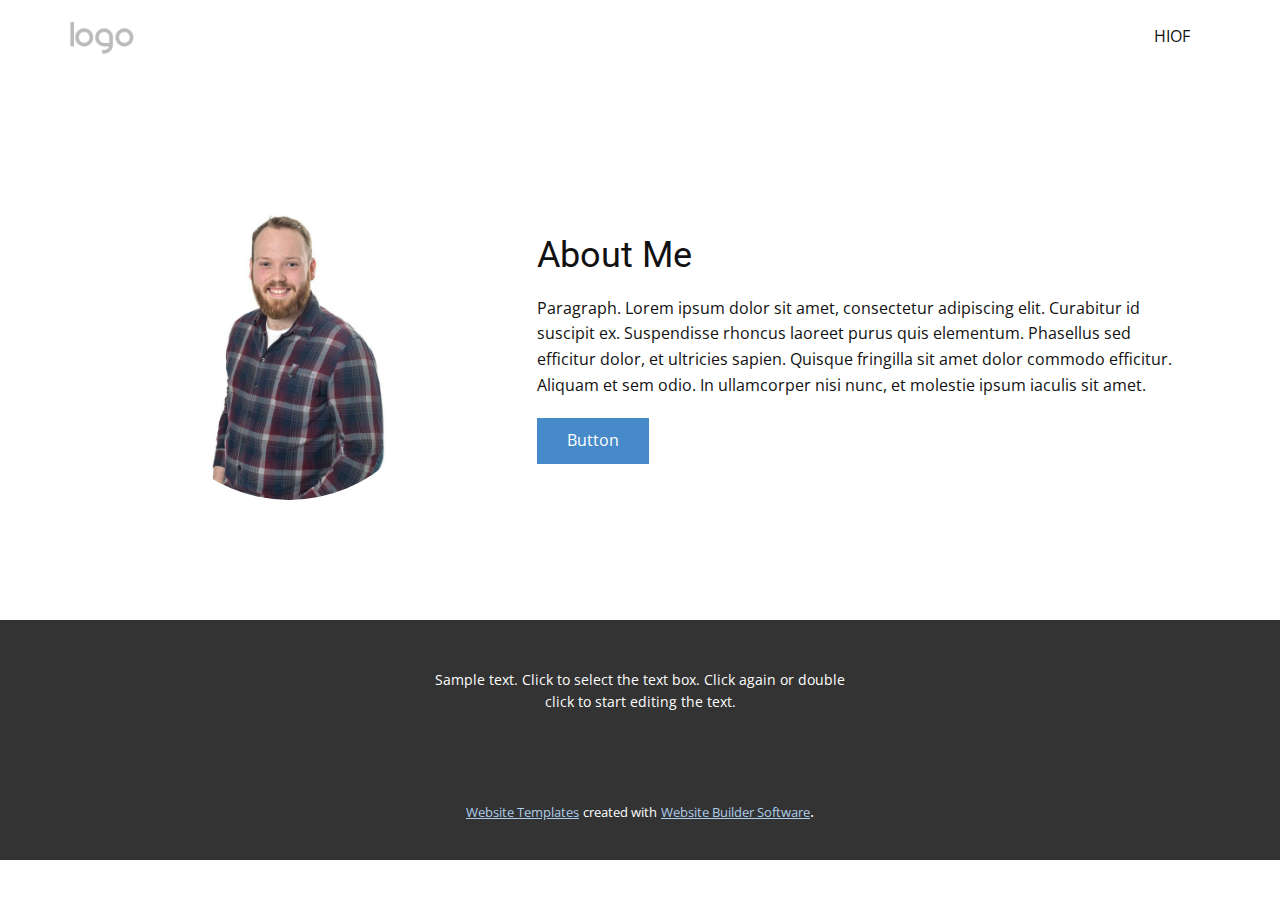
==== commit 8a290b9e: "Made logo go to Home page when pressed" ====
--- a/index.html
+++ b/index.html
@@ -29,7 +29,7 @@
     <meta property="og:url" content="index.html">
   </head>
   <body data-home-page="Home.html" data-home-page-title="Home" class="u-body"><header class="u-clearfix u-header u-header" id="sec-a0e0"><div class="u-clearfix u-sheet u-sheet-1">
-        <a href="https://nicepage.com" class="u-image u-logo u-image-1">
+        <a href="Home.html" class="u-image u-logo u-image-1" title="Home">
           <img src="images/default-logo.png" class="u-logo-image u-logo-image-1">
         </a>
         <nav class="u-menu u-menu-dropdown u-offcanvas u-menu-1">
@@ -42,15 +42,13 @@
             </a>
           </div>
           <div class="u-custom-menu u-nav-container">
-            <ul class="u-nav u-unstyled u-nav-1"><li class="u-nav-item"><a class="u-button-style u-nav-link u-text-active-palette-1-base u-text-hover-palette-2-base" href="HiØ.html" style="padding: 10px 20px;">HiØ</a>
-</li><li class="u-nav-item"><a class="u-button-style u-nav-link u-text-active-palette-1-base u-text-hover-palette-2-base" href="Page-2.html" style="padding: 10px 20px;">Page 2</a>
+            <ul class="u-nav u-unstyled u-nav-1"><li class="u-nav-item"><a class="u-button-style u-nav-link u-text-active-palette-1-base u-text-hover-palette-2-base" href="HIOF.html" style="padding: 10px 20px;">HIOF</a>
 </li></ul>
           </div>
           <div class="u-custom-menu u-nav-container-collapse">
             <div class="u-black u-container-style u-inner-container-layout u-opacity u-opacity-95 u-sidenav">
               <div class="u-menu-close"></div>
-              <ul class="u-align-center u-nav u-popupmenu-items u-unstyled u-nav-2"><li class="u-nav-item"><a class="u-button-style u-nav-link" href="HiØ.html" style="padding: 10px 20px;">HiØ</a>
-</li><li class="u-nav-item"><a class="u-button-style u-nav-link" href="Page-2.html" style="padding: 10px 20px;">Page 2</a>
+              <ul class="u-align-center u-nav u-popupmenu-items u-unstyled u-nav-2"><li class="u-nav-item"><a class="u-button-style u-nav-link" href="HIOF.html" style="padding: 10px 20px;">HIOF</a>
 </li></ul>
             </div>
             <div class="u-black u-menu-overlay u-opacity u-opacity-70"></div>
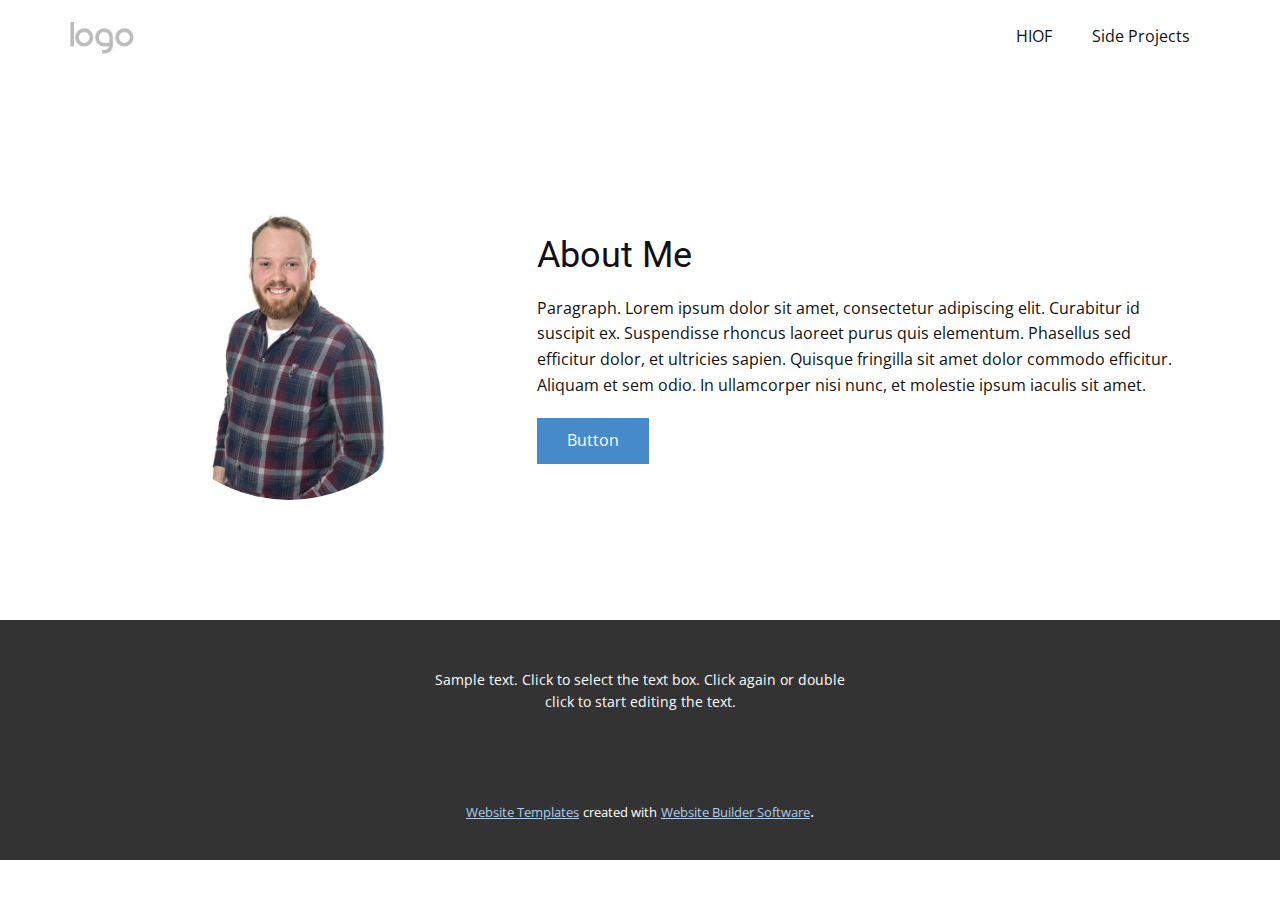
==== commit 32b2519c: "Added Side Projects page" ====
--- a/index.html
+++ b/index.html
@@ -43,12 +43,14 @@
           </div>
           <div class="u-custom-menu u-nav-container">
             <ul class="u-nav u-unstyled u-nav-1"><li class="u-nav-item"><a class="u-button-style u-nav-link u-text-active-palette-1-base u-text-hover-palette-2-base" href="HIOF.html" style="padding: 10px 20px;">HIOF</a>
+</li><li class="u-nav-item"><a class="u-button-style u-nav-link u-text-active-palette-1-base u-text-hover-palette-2-base" style="padding: 10px 20px;">Side Projects</a>
 </li></ul>
           </div>
           <div class="u-custom-menu u-nav-container-collapse">
             <div class="u-black u-container-style u-inner-container-layout u-opacity u-opacity-95 u-sidenav">
               <div class="u-menu-close"></div>
               <ul class="u-align-center u-nav u-popupmenu-items u-unstyled u-nav-2"><li class="u-nav-item"><a class="u-button-style u-nav-link" href="HIOF.html" style="padding: 10px 20px;">HIOF</a>
+</li><li class="u-nav-item"><a class="u-button-style u-nav-link" style="padding: 10px 20px;">Side Projects</a>
 </li></ul>
             </div>
             <div class="u-black u-menu-overlay u-opacity u-opacity-70"></div>
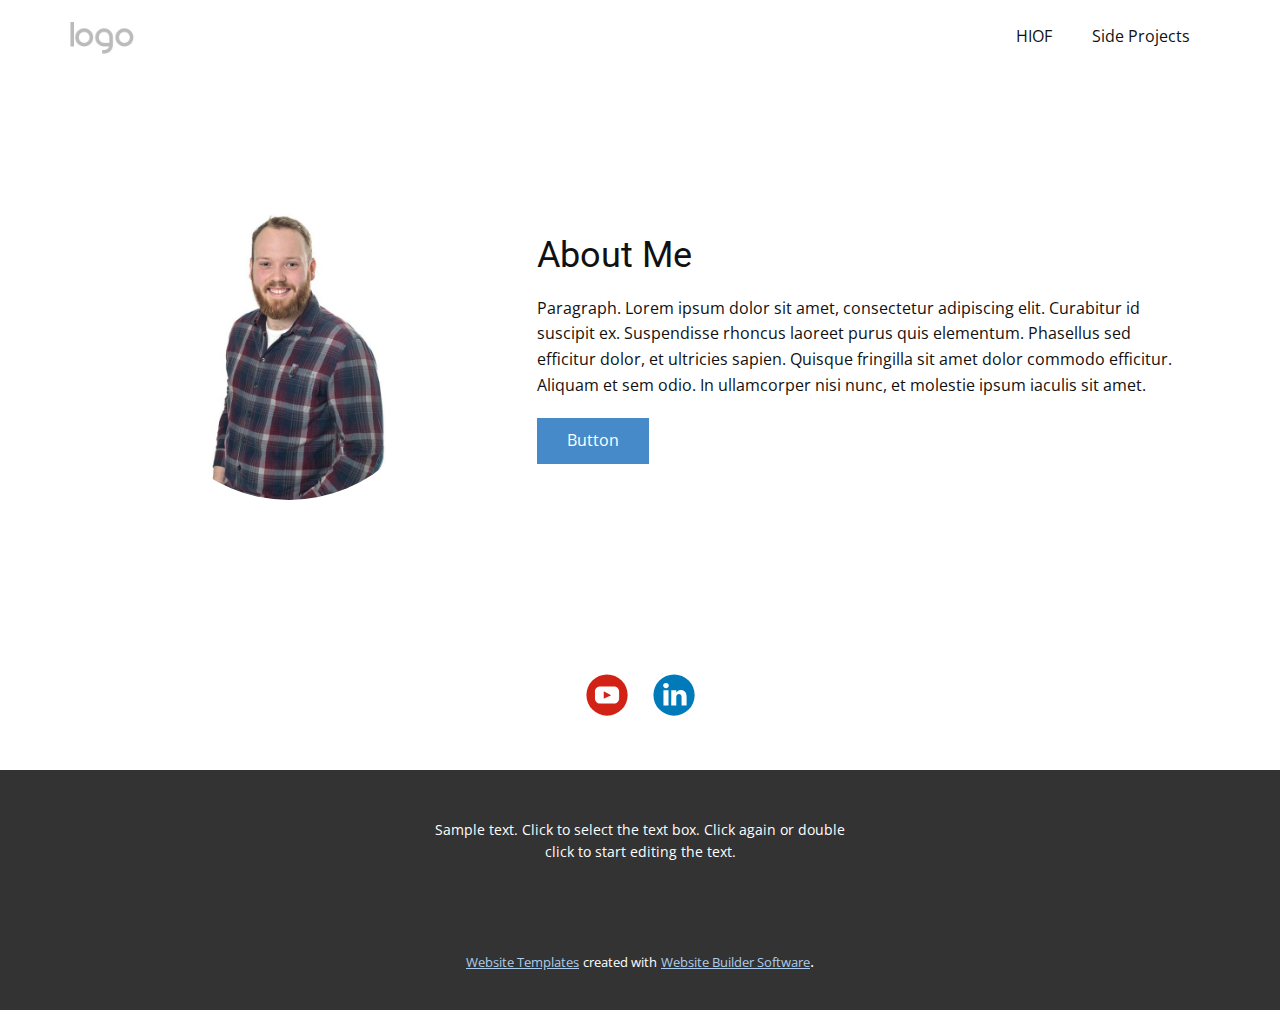
==== commit 17fee09a: "Added social media buttins on home page" ====
--- a/index.html
+++ b/index.html
@@ -13,6 +13,7 @@
     <script class="u-script" type="text/javascript" src="nicepage.js" defer=""></script>
     <meta name="generator" content="Nicepage 2.26.5, nicepage.com">
     <link id="u-theme-google-font" rel="stylesheet" href="https://fonts.googleapis.com/css?family=Roboto:100,100i,300,300i,400,400i,500,500i,700,700i,900,900i|Open+Sans:300,300i,400,400i,600,600i,700,700i,800,800i">
+    
     
     
     <script type="application/ld+json">{
@@ -43,14 +44,14 @@
           </div>
           <div class="u-custom-menu u-nav-container">
             <ul class="u-nav u-unstyled u-nav-1"><li class="u-nav-item"><a class="u-button-style u-nav-link u-text-active-palette-1-base u-text-hover-palette-2-base" href="HIOF.html" style="padding: 10px 20px;">HIOF</a>
-</li><li class="u-nav-item"><a class="u-button-style u-nav-link u-text-active-palette-1-base u-text-hover-palette-2-base" style="padding: 10px 20px;">Side Projects</a>
+</li><li class="u-nav-item"><a class="u-button-style u-nav-link u-text-active-palette-1-base u-text-hover-palette-2-base" href="Side-Projects.html" style="padding: 10px 20px;">Side Projects</a>
 </li></ul>
           </div>
           <div class="u-custom-menu u-nav-container-collapse">
             <div class="u-black u-container-style u-inner-container-layout u-opacity u-opacity-95 u-sidenav">
               <div class="u-menu-close"></div>
               <ul class="u-align-center u-nav u-popupmenu-items u-unstyled u-nav-2"><li class="u-nav-item"><a class="u-button-style u-nav-link" href="HIOF.html" style="padding: 10px 20px;">HIOF</a>
-</li><li class="u-nav-item"><a class="u-button-style u-nav-link" style="padding: 10px 20px;">Side Projects</a>
+</li><li class="u-nav-item"><a class="u-button-style u-nav-link" href="Side-Projects.html" style="padding: 10px 20px;">Side Projects</a>
 </li></ul>
             </div>
             <div class="u-black u-menu-overlay u-opacity u-opacity-70"></div>
@@ -79,6 +80,18 @@
         </div>
       </div>
     </section>
+    <section class="u-clearfix u-section-2" id="carousel_d070">
+      <div class="u-clearfix u-sheet u-sheet-1">
+        <div class="u-align-left u-social-icons u-spacing-25 u-text-palette-5-base u-social-icons-1">
+          <a class="u-social-url" target="_blank" href="https://youtube.com/watch?v=Ip1cmVofFTA&amp;list=PLEvoVHoL8DxMOl-xeNYzmxiDg11tcwAPP&amp;ab_channel=Hi%C3%98-Informasjonsteknologi"><span class="u-icon u-icon-circle u-social-type-color u-social-youtube u-icon-1"><svg class="u-svg-link" preserveAspectRatio="xMidYMin slice" viewBox="0 0 112 112" style=""><use xmlns:xlink="http://www.w3.org/1999/xlink" xlink:href="#svg-d957"></use></svg><svg xmlns="http://www.w3.org/2000/svg" xmlns:xlink="http://www.w3.org/1999/xlink" version="1.1" xml:space="preserve" class="u-svg-content" viewBox="0 0 112 112" x="0px" y="0px" id="svg-d957" style="color: rgb(210, 34, 21);"><circle fill="currentColor" cx="56.1" cy="56.1" r="55"></circle><path fill="#FFFFFF" d="M74.9,33.3H37.3c-7.4,0-13.4,6-13.4,13.4v18.8c0,7.4,6,13.4,13.4,13.4h37.6c7.4,0,13.4-6,13.4-13.4V46.7 C88.3,39.3,82.3,33.3,74.9,33.3L74.9,33.3z M65.9,57l-17.6,8.4c-0.5,0.2-1-0.1-1-0.6V47.5c0-0.5,0.6-0.9,1-0.6l17.6,8.9 C66.4,56,66.4,56.8,65.9,57L65.9,57z"></path></svg></span>
+          </a>
+          <a class="u-social-url" target="_blank" href="https://linkedin.com/in/gjermund-ostensvig/"><span class="u-icon u-icon-circle u-social-linkedin u-social-type-color u-icon-2"><svg class="u-svg-link" preserveAspectRatio="xMidYMin slice" viewBox="0 0 112 112" style=""><use xmlns:xlink="http://www.w3.org/1999/xlink" xlink:href="#svg-1eb4"></use></svg><svg xmlns="http://www.w3.org/2000/svg" xmlns:xlink="http://www.w3.org/1999/xlink" version="1.1" xml:space="preserve" class="u-svg-content" viewBox="0 0 112 112" x="0px" y="0px" id="svg-1eb4" style="color: rgb(0, 122, 185);"><circle fill="currentColor" cx="56.1" cy="56.1" r="55"></circle><path fill="#FFFFFF" d="M41.3,83.7H27.9V43.4h13.4V83.7z M34.6,37.9L34.6,37.9c-4.6,0-7.5-3.1-7.5-7c0-4,3-7,7.6-7s7.4,3,7.5,7
+            C42.2,34.8,39.2,37.9,34.6,37.9z M89.6,83.7H76.2V62.2c0-5.4-1.9-9.1-6.8-9.1c-3.7,0-5.9,2.5-6.9,4.9c-0.4,0.9-0.4,2.1-0.4,3.3v22.5
+            H48.7c0,0,0.2-36.5,0-40.3h13.4v5.7c1.8-2.7,5-6.7,12.1-6.7c8.8,0,15.4,5.8,15.4,18.1V83.7z"></path></svg></span>
+          </a>
+        </div>
+      </div>
+    </section>
     
     
     <footer class="u-align-center u-clearfix u-footer u-grey-80 u-footer" id="sec-7b83"><div class="u-clearfix u-sheet u-sheet-1">
--- a/Home.css
+++ b/Home.css
@@ -19,4 +19,9 @@
 .u-section-1 .u-layout-cell-2 {min-height: 100px} }
 
 @media (max-width: 767px){ .u-section-1 .u-container-layout-1 {padding-left: 10px; padding-right: 10px}
-.u-section-1 .u-container-layout-2 {padding-left: 10px; padding-right: 10px} }+.u-section-1 .u-container-layout-2 {padding-left: 10px; padding-right: 10px} }.u-section-2 .u-sheet-1 {min-height: 150px}
+.u-section-2 .u-social-icons-1 {height: 42px; min-height: 16px; width: 109px; min-width: 57px; white-space: nowrap; margin: 54px auto}
+.u-section-2 .u-icon-1 {height: 100%}
+.u-section-2 .u-icon-2 {height: 100%} 
+
+@media (max-width: 767px){ .u-section-2 .u-sheet-1 {min-height: auto} }